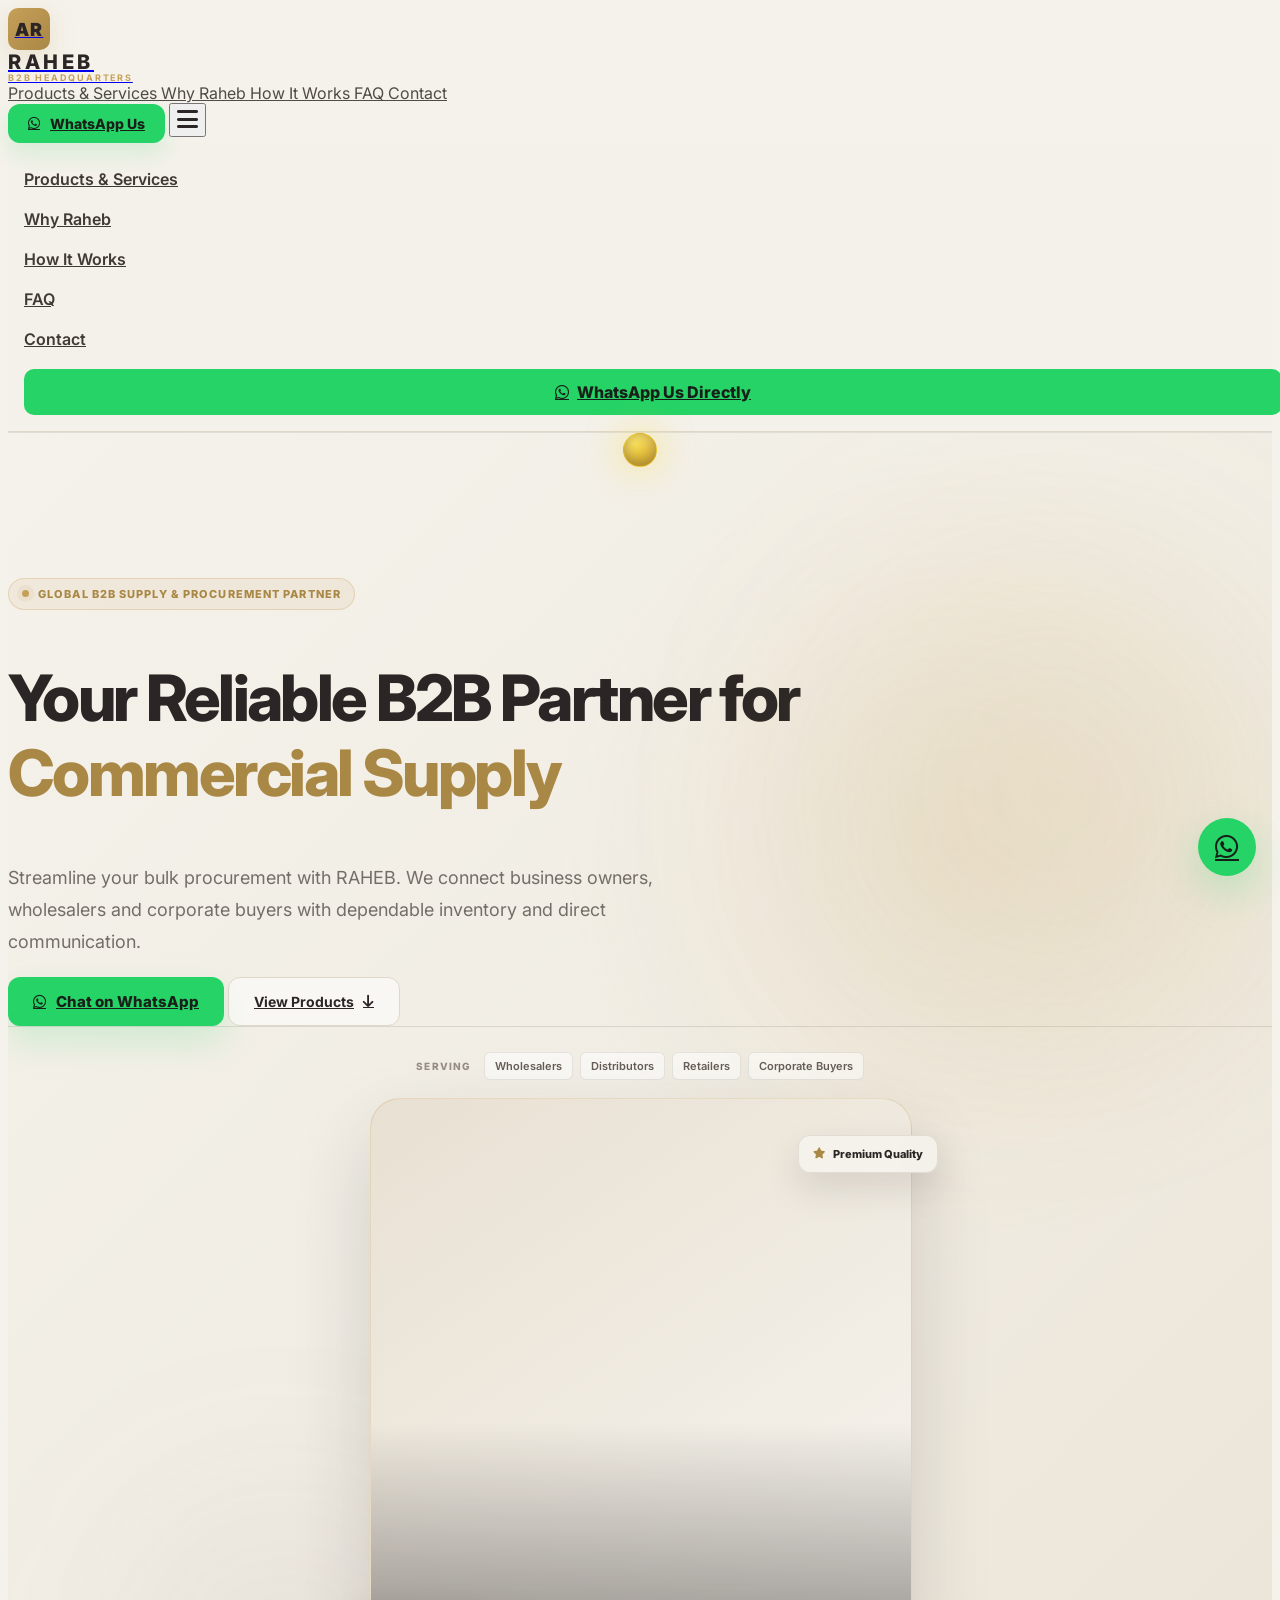
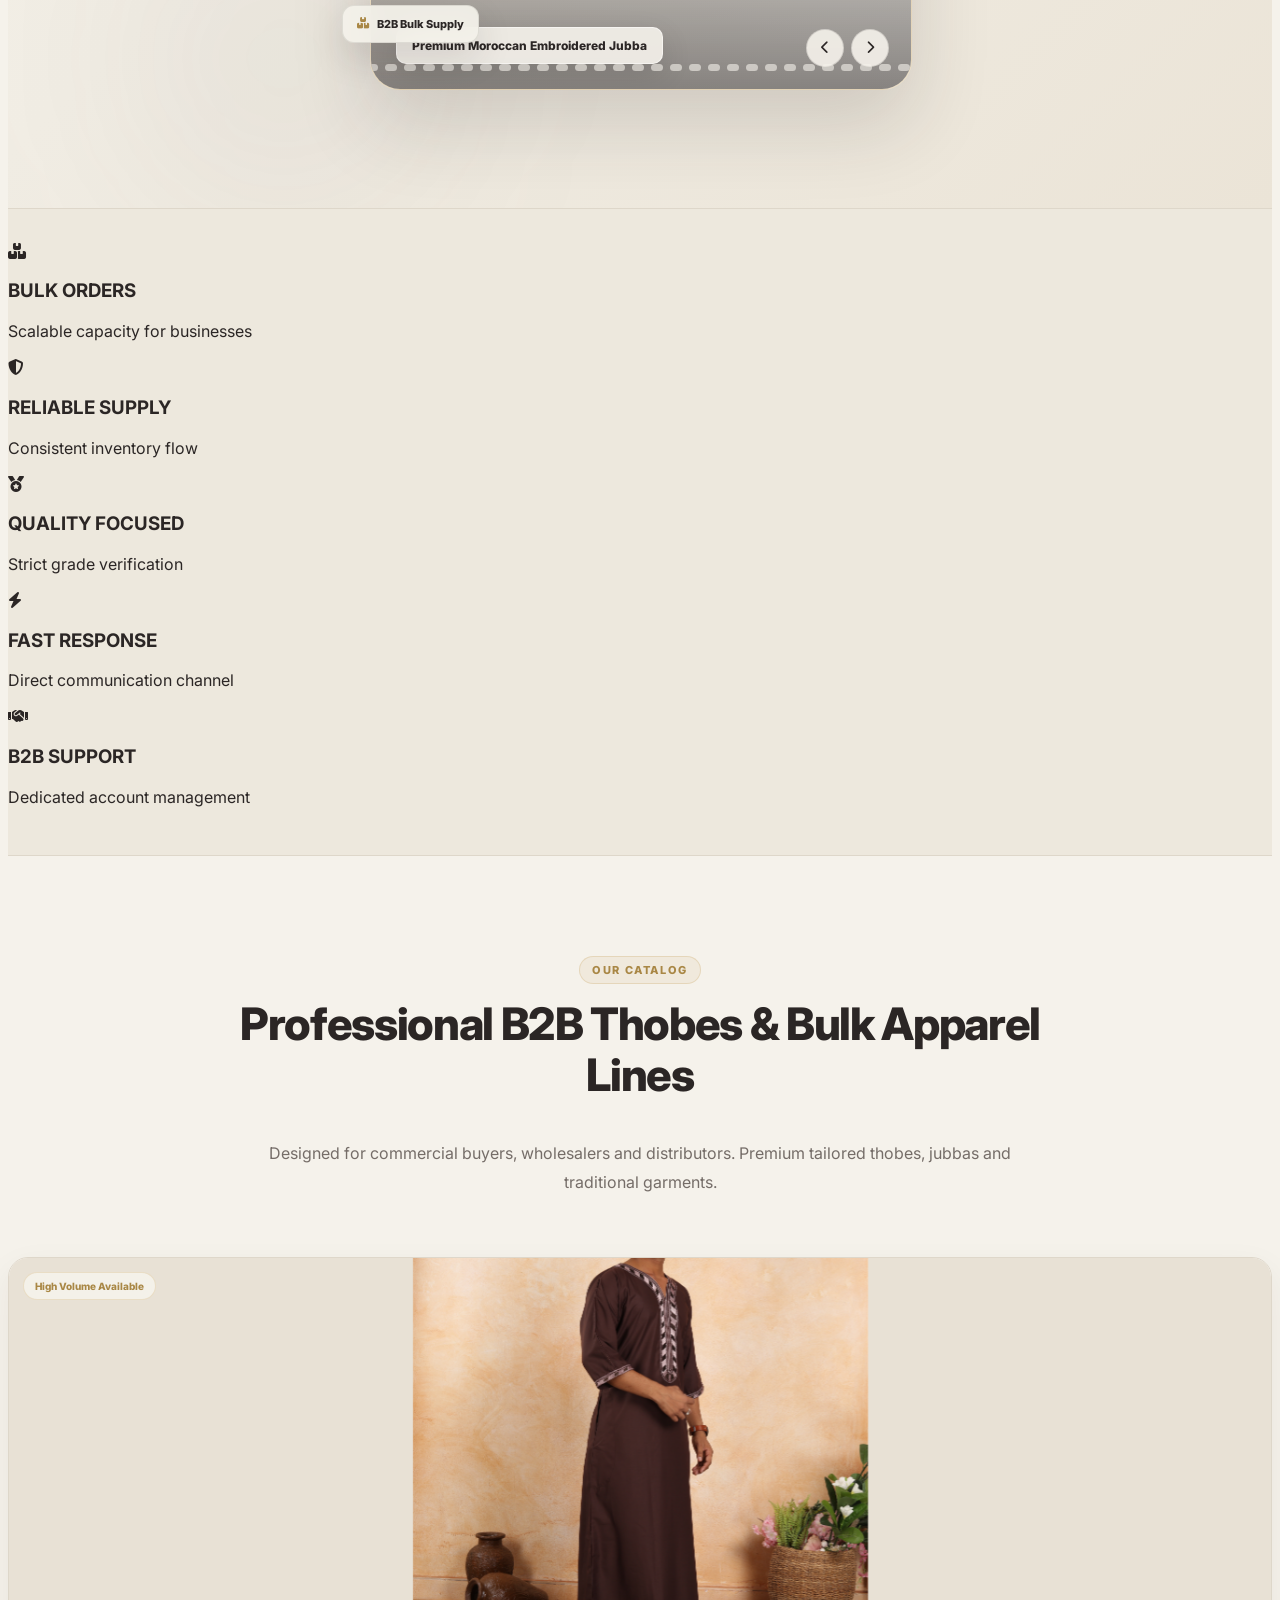
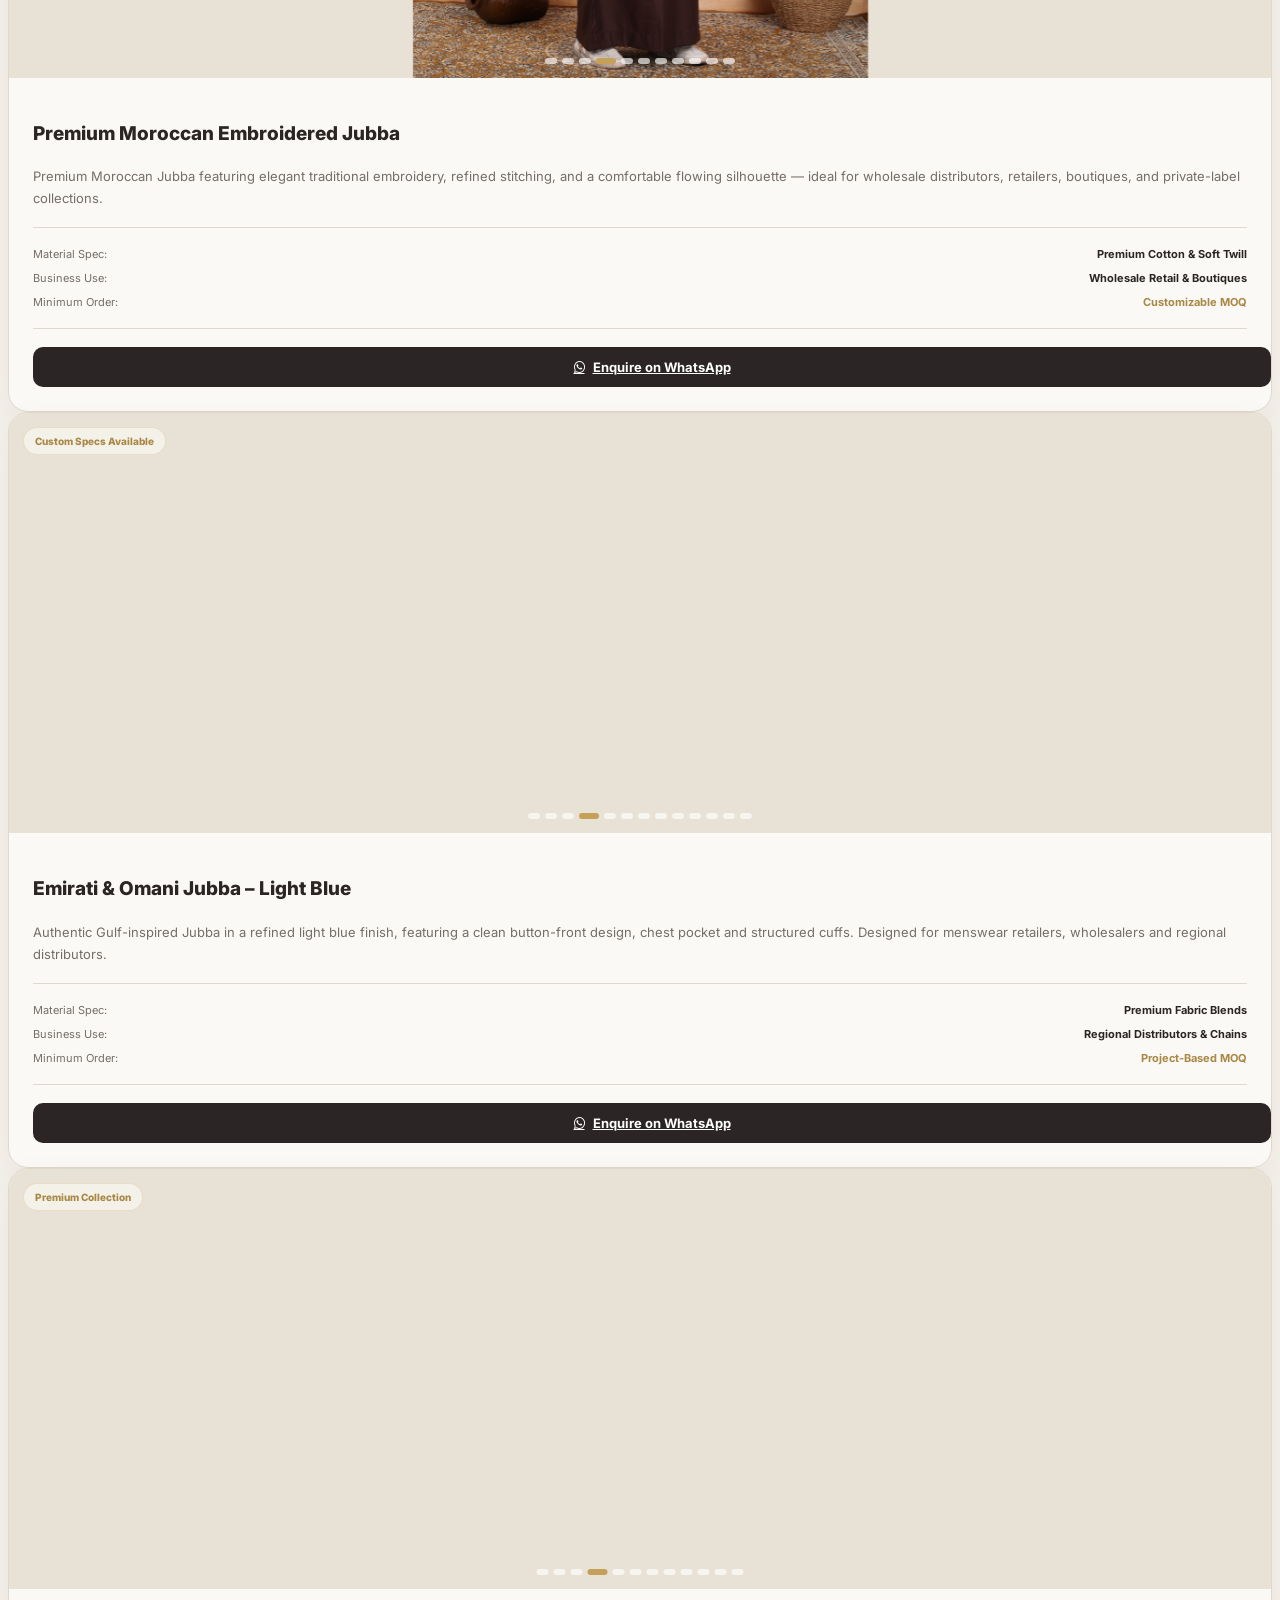
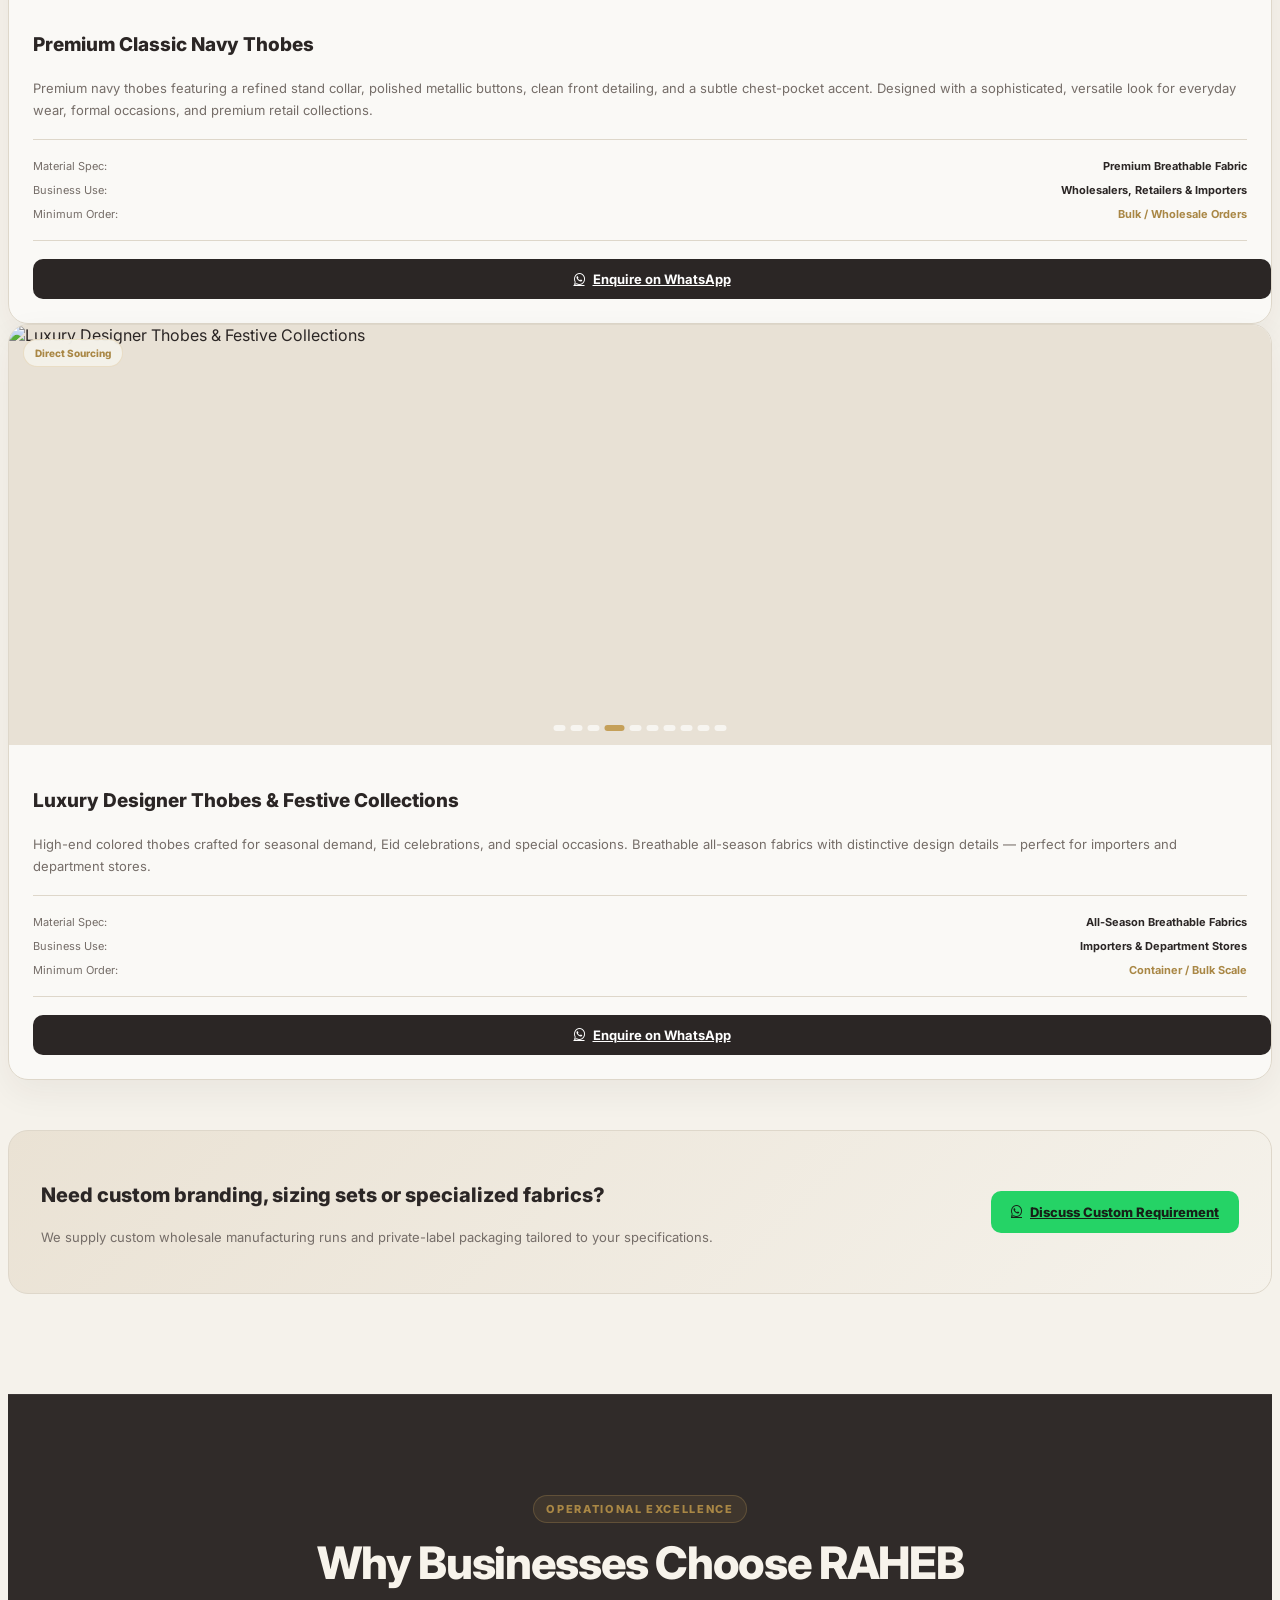
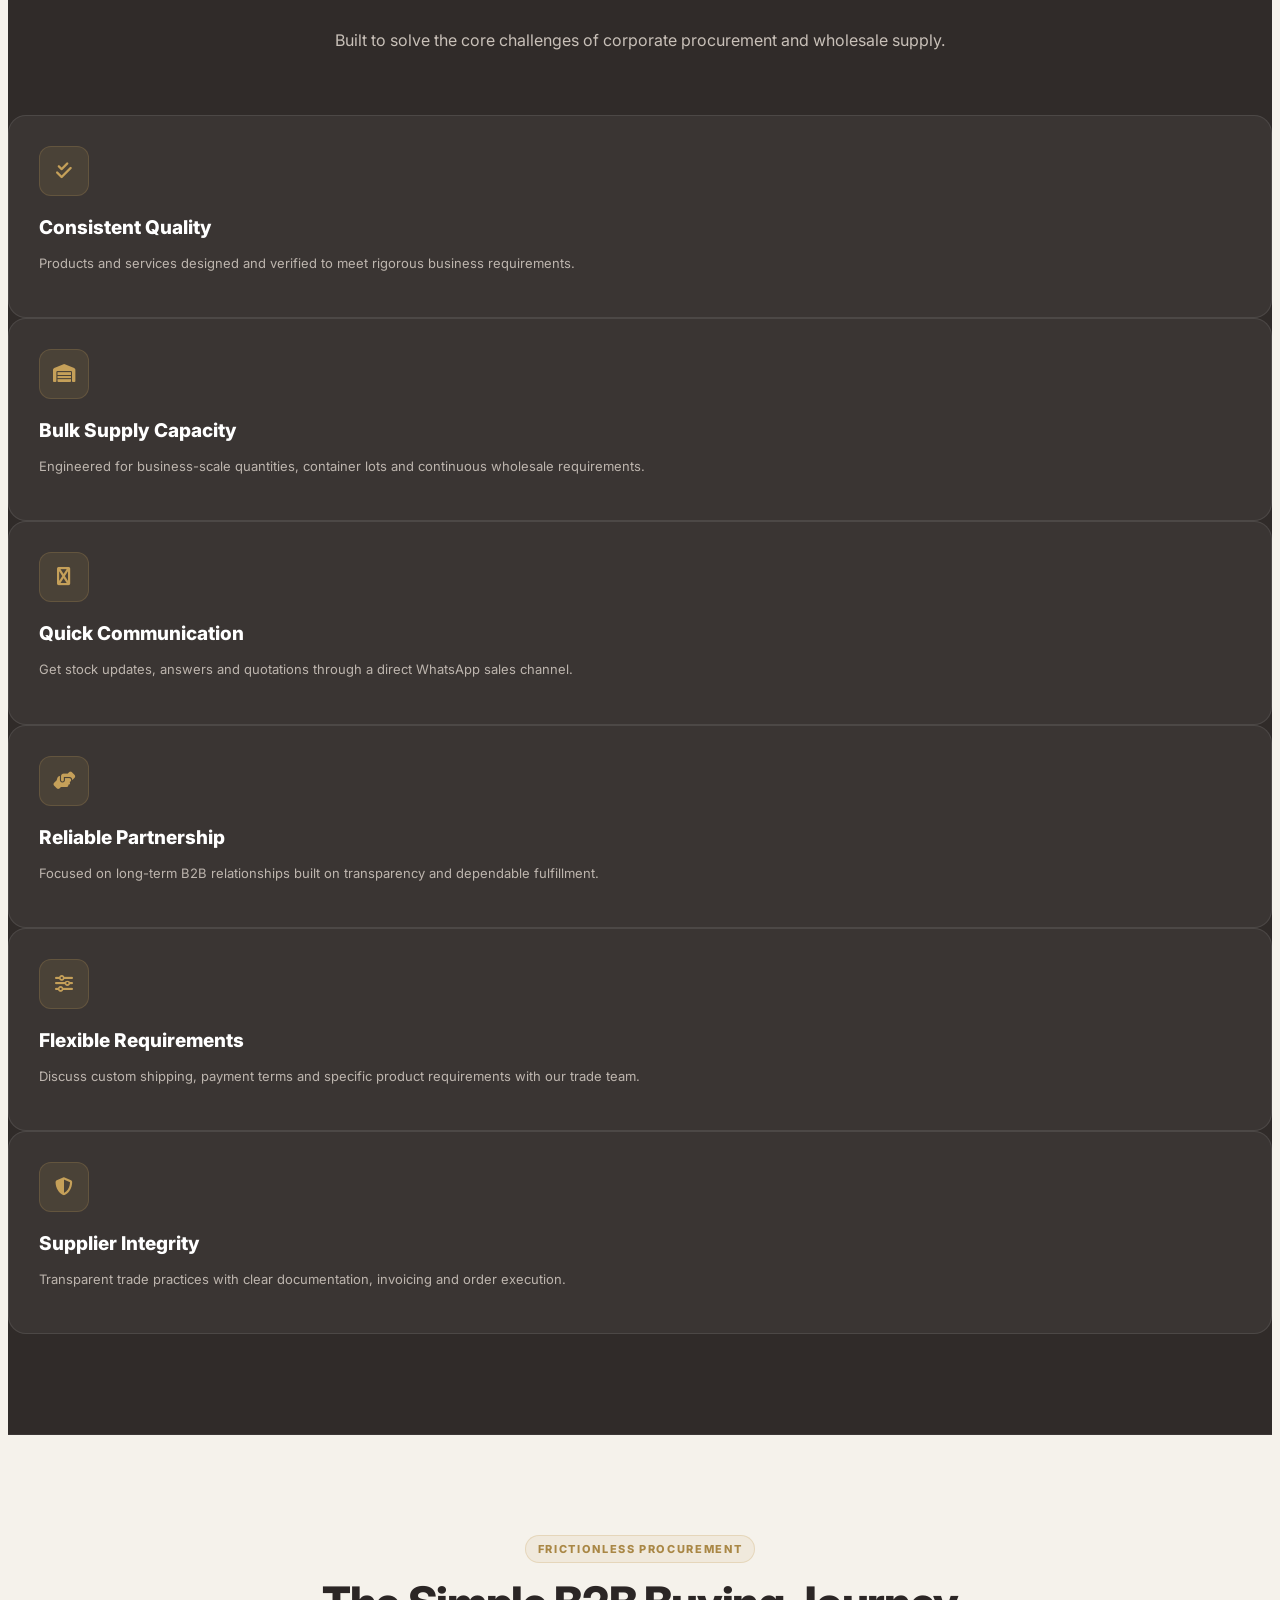
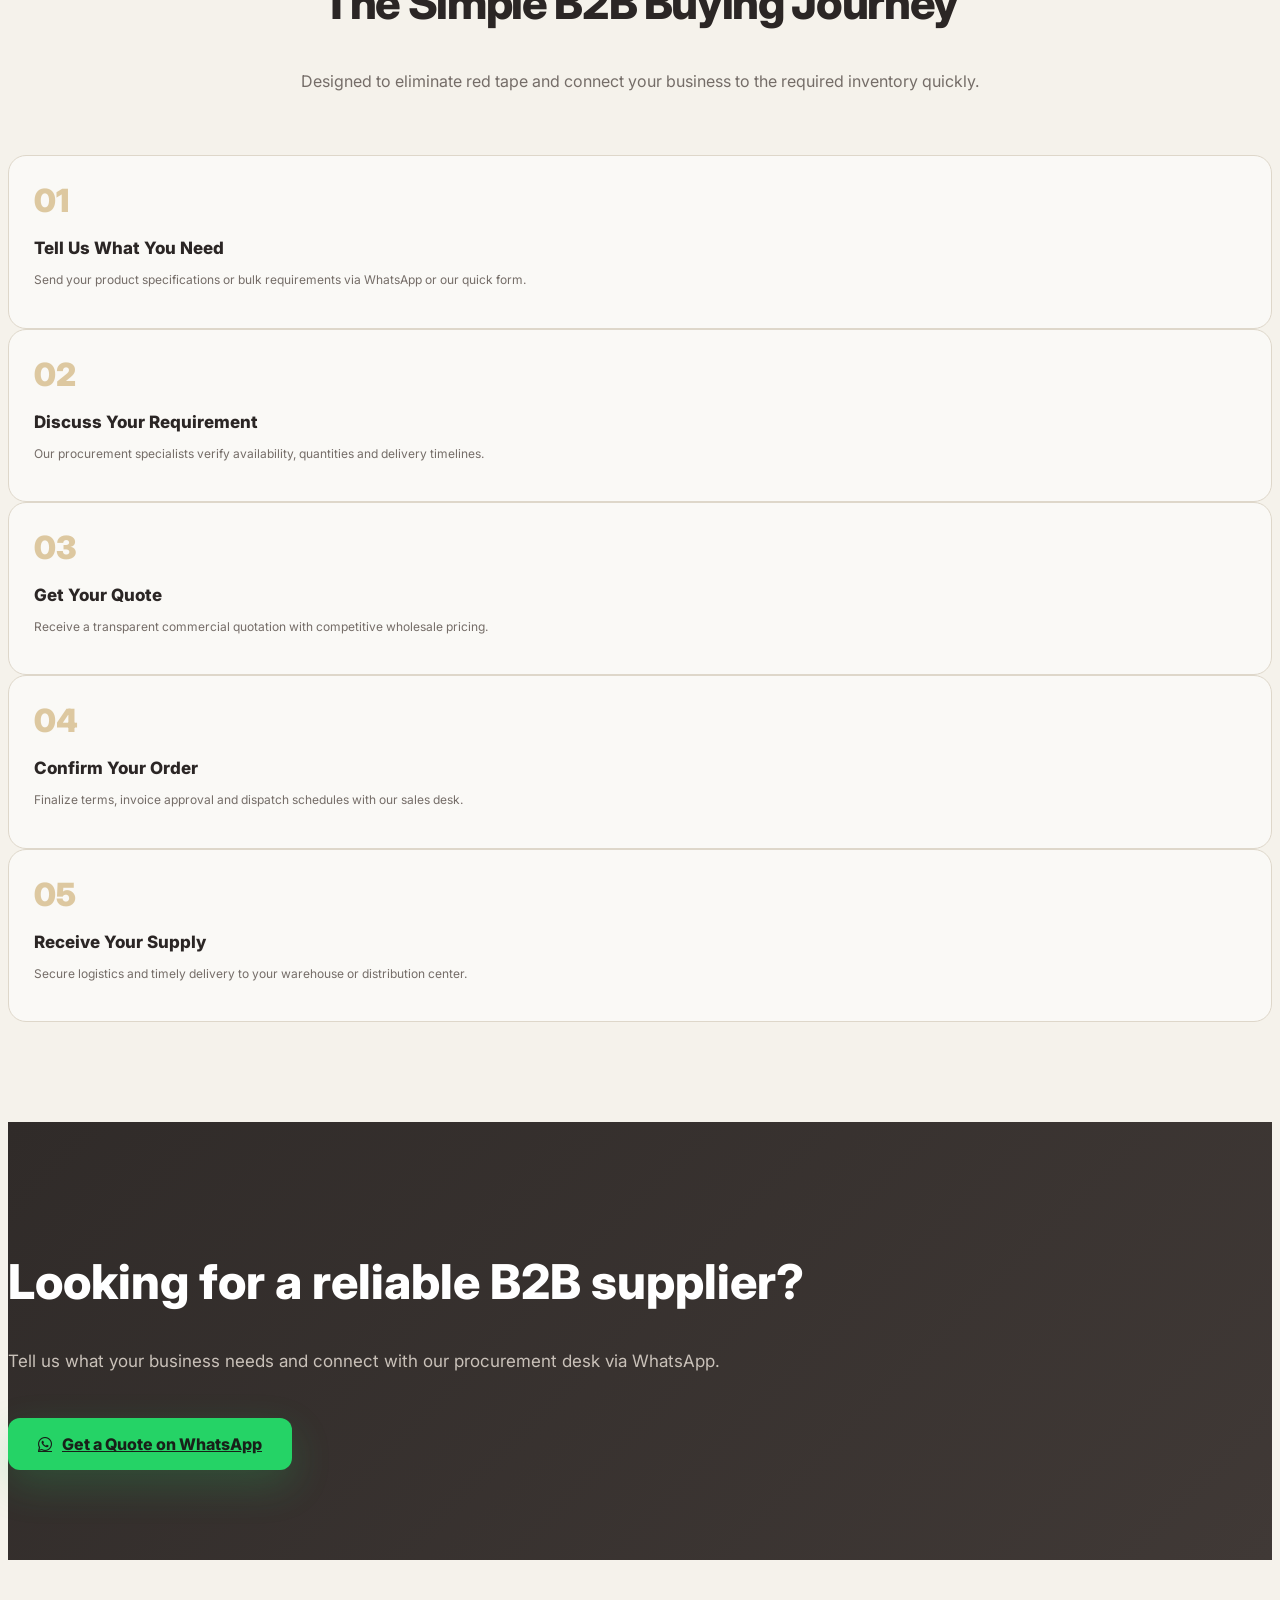
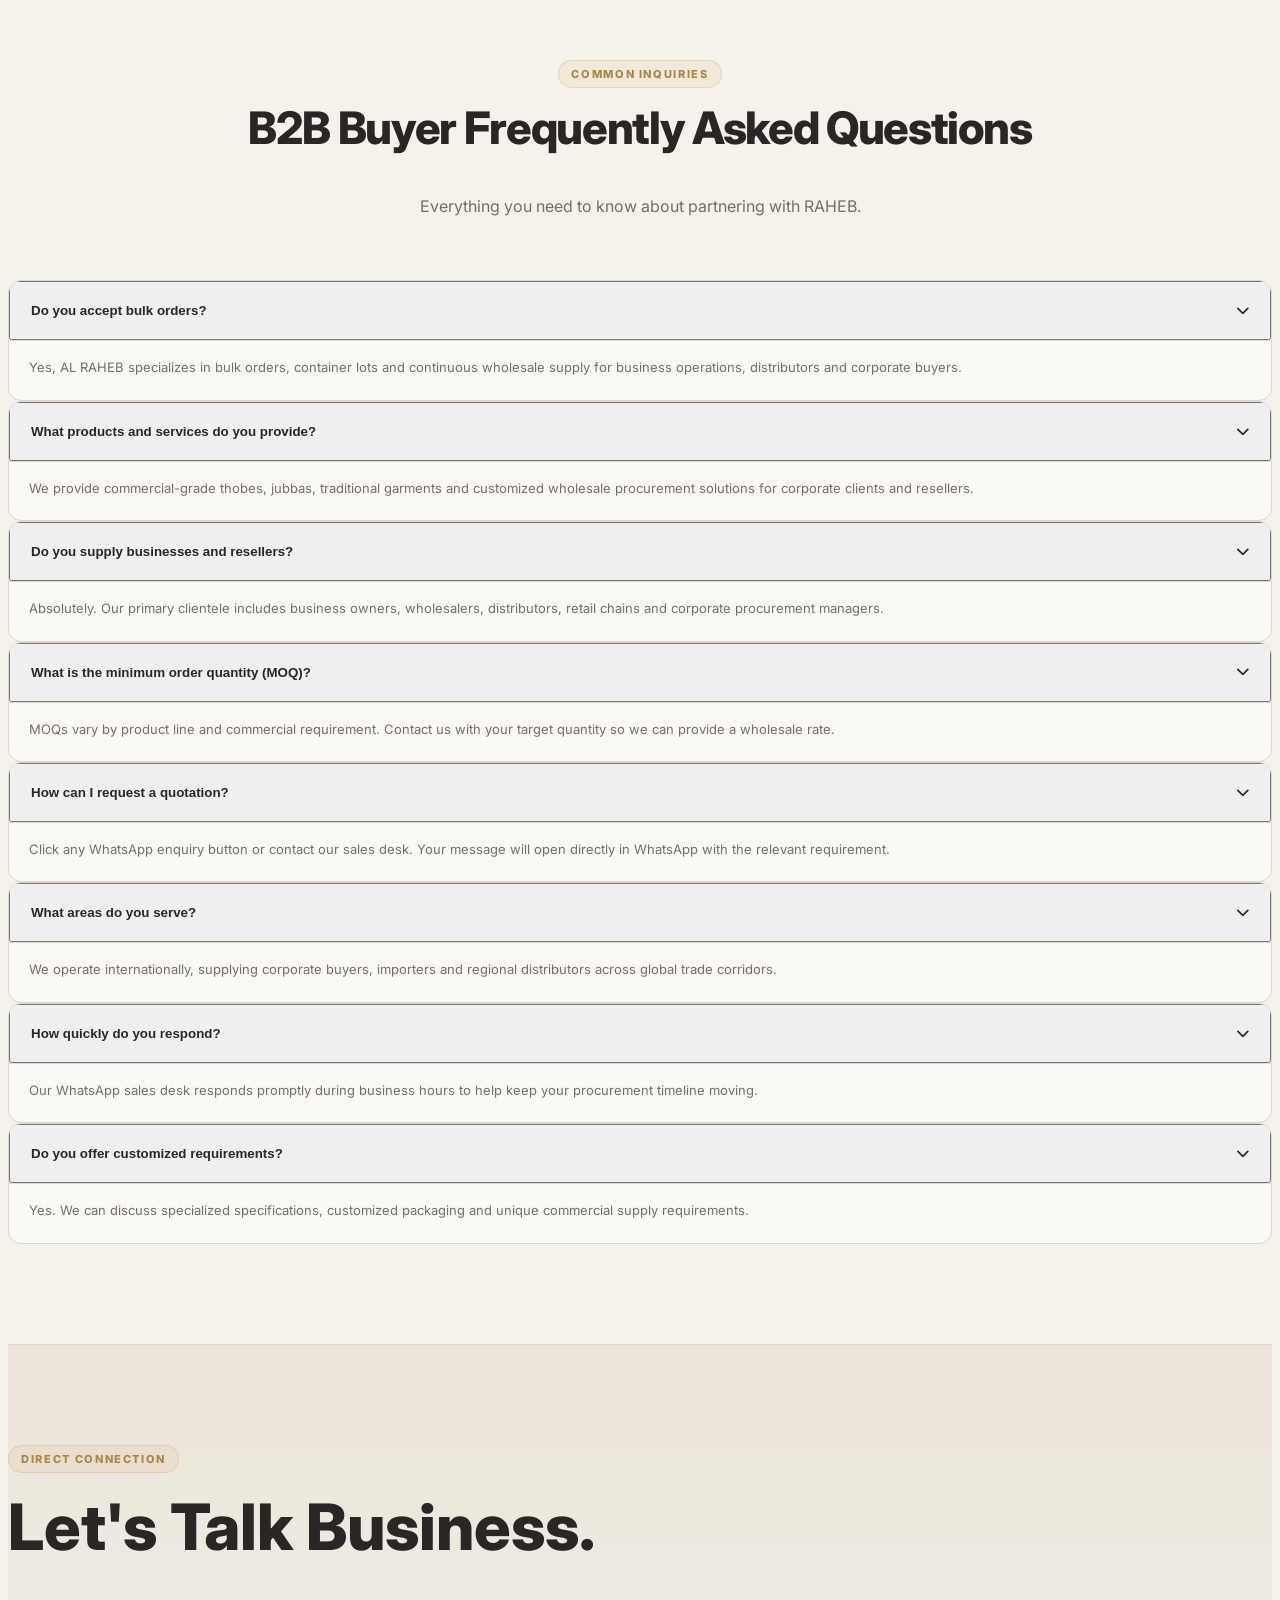
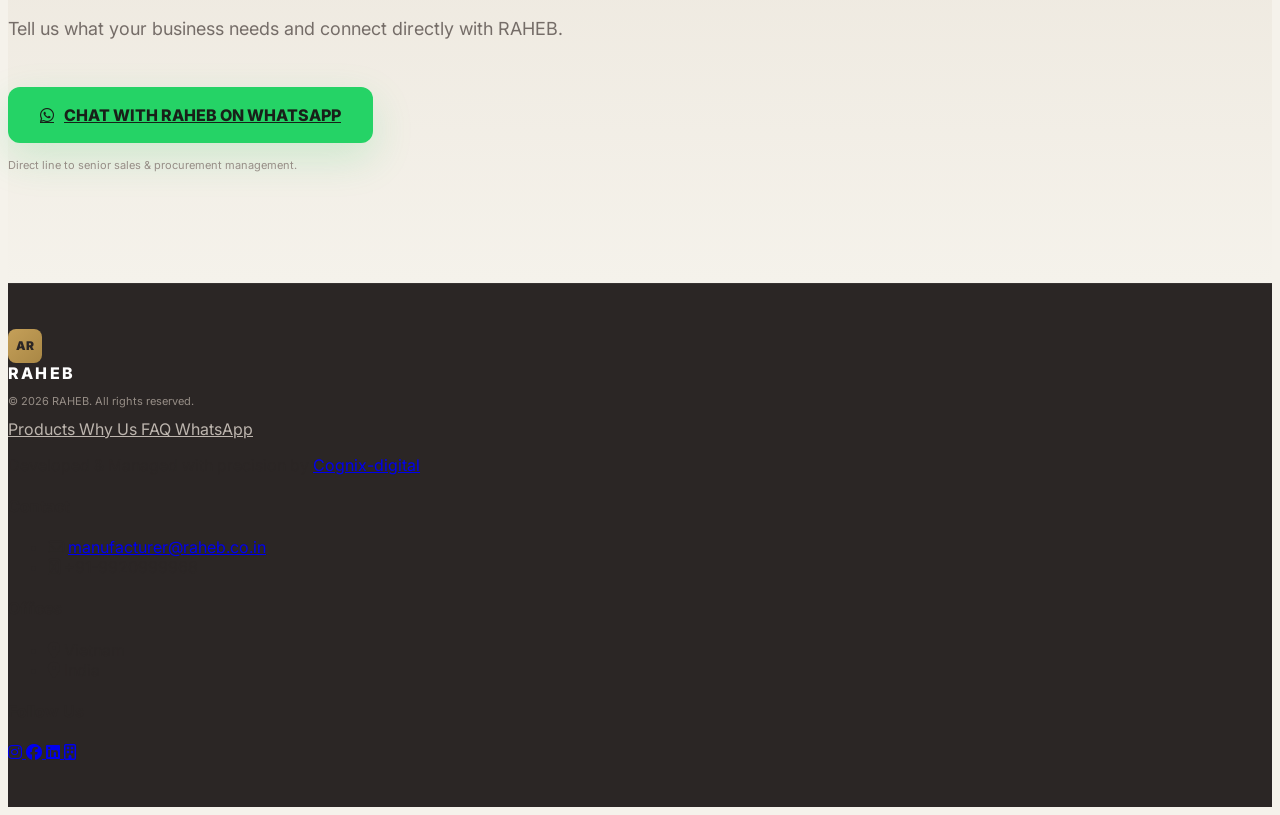
==== index.html @ 230a7fbc "googel Tag verifation" ====
<!DOCTYPE html>
<html lang="en" class="scroll-smooth">

<head>
    <!-- Google verification code -->
    <meta name="google-site-verification" content="2u7ZqL2-iH6yfy6vbw6X6lso1X1dC1IG1R10P7hEBSk" />
    <!-- Google analytics code -->
     <!-- Google tag (gtag.js) -->
    <script async src="https://www.googletagmanager.com/gtag/js?id=G-8T73557J3F"></script>
    <script>
         window.dataLayer = window.dataLayer || [];
        function gtag(){dataLayer.push(arguments);}
        gtag('js', new Date());

  gtag('config', 'G-8T73557J3F');
   </script>
    
    <meta charset="UTF-8">
    <meta name="viewport" content="width=device-width, initial-scale=1.0">

    <title>RAHEB | Premium International B2B Supplier & Procurement Partner</title>

    <meta name="description" content="RAHEB is a reliable international B2B supplier for premium thobes, bulk apparel and customized trade solutions.">

    <meta name="theme-color" content="#F5F2EB">

    <meta property="og:title" content="RAHEB | Premium International B2B Supplier">
    <meta property="og:description" content="Source quality products with confidence. Direct B2B procurement and wholesale supply partner.">
    <meta property="og:type" content="website">

    <!-- Fonts -->
    <link rel="preconnect" href="https://fonts.googleapis.com">
    <link rel="preconnect" href="https://cdnjs.cloudflare.com">

    <link href="https://fonts.googleapis.com/css2?family=Inter:wght@300;400;500;600;700;800&display=swap" rel="stylesheet">

    <!-- Font Awesome -->
    <link rel="stylesheet" href="https://cdnjs.cloudflare.com/ajax/libs/font-awesome/6.4.0/css/all.min.css">
    <!-- Tailwind CDN -->
    <script src="https://cdn.tailwindcss.com">
    </script>

    <script>
        tailwind.config = {
            theme: {
                extend: {
                    colors: {
                        brand: {
                            cream: '#F5F2EB',
                            charcoal: '#2B2625',
                            brown: '#403936',
                            muted: '#756D68'
                        },

                        accent: {
                            gold: '#C5A059',
                            darkGold: '#A98745',
                            lightGold: '#E9D9B5'
                        },

                        whatsapp: {
                            500: '#25D366',
                            600: '#20BA5A'
                        }
                    },

                    fontFamily: {
                        sans: ['Inter', 'sans-serif']
                    }
                }
            }
        }
    </script>

    <link rel="stylesheet" href="css/style.css">
    <!-- Cursor CSS link -->
    <link rel="stylesheet" href="cursor.css" />

</head>


<body class="bg-brand-cream text-brand-charcoal antialiased">

    <!-- =====================================================
         NAVIGATION
    ====================================================== -->

    <header class="site-header fixed top-0 left-0 right-0 z-50" id="main-header">

        <div class="max-w-7xl mx-auto px-4 sm:px-6 lg:px-8 h-20 flex items-center justify-between">

            <!-- LOGO -->

            <a href="#" class="flex items-center space-x-3 group" aria-label="RAHEB home">

                <div class="logo-box">
                    <span>AR</span>
                </div>

                <div>
                    <span class="logo-title">
                        RAHEB
                    </span>

                    <span class="logo-subtitle">
                        B2B HEADQUARTERS
                    </span>
                </div>

            </a>


            <!-- DESKTOP NAV -->

            <nav class="hidden md:flex items-center space-x-8 text-sm font-medium" aria-label="Main navigation">

                <a href="#products" class="nav-link">
                    Products & Services
                </a>

                <a href="#why-us" class="nav-link">
                    Why Raheb
                </a>

                <a href="#how-it-works" class="nav-link">
                    How It Works
                </a>

                <a href="#faq" class="nav-link">
                    FAQ
                </a>

                <a href="#contact" class="nav-link">
                    Contact
                </a>

            </nav>


            <!-- DESKTOP WHATSAPP -->

            <a data-wa-link data-message="Hi RAHEB, I'm interested in your B2B products/services. I'd like to discuss a business requirement." target="_blank" rel="noopener" class="hidden sm:inline-flex whatsapp-button">

                <i class="fa-brands fa-whatsapp"></i>

                <span>WhatsApp Us</span>

            </a>


            <!-- MOBILE BUTTON -->

            <button id="mobile-menu-btn" class="md:hidden mobile-menu-button" aria-label="Open navigation" aria-expanded="false" aria-controls="mobile-menu">

                <i class="fa-solid fa-bars"></i>

            </button>

        </div>


        <!-- MOBILE MENU -->

        <div id="mobile-menu" class="hidden md:hidden mobile-menu">

            <a href="#products" class="mobile-link">
                Products & Services
            </a>

            <a href="#why-us" class="mobile-link">
                Why Raheb
            </a>

            <a href="#how-it-works" class="mobile-link">
                How It Works
            </a>

            <a href="#faq" class="mobile-link">
                FAQ
            </a>

            <a href="#contact" class="mobile-link">
                Contact
            </a>


            <a data-wa-link data-message="Hi RAHEB, I'm interested in your B2B products/services. I'd like to discuss a business requirement." target="_blank" rel="noopener" class="mobile-whatsapp">

                <i class="fa-brands fa-whatsapp"></i>

                WhatsApp Us Directly

            </a>

        </div>

    </header>


    <main>

        <!-- =====================================================
             HERO
        ====================================================== -->

        <section class="hero-section">

            <div class="hero-glow hero-glow-one"></div>
            <div class="hero-glow hero-glow-two"></div>


            <div class="max-w-7xl mx-auto px-4 sm:px-6 lg:px-8 relative z-10">

                <div class="grid grid-cols-1 lg:grid-cols-12 gap-14 items-center">


                    <!-- HERO CONTENT -->

                    <div class="lg:col-span-6 space-y-6 text-center lg:text-left">

                        <div class="hero-badge">

                            <span class="pulse-dot"></span>

                            <span>
                                GLOBAL B2B SUPPLY & PROCUREMENT PARTNER
                            </span>

                        </div>


                        <h1 class="hero-title">

                            Your Reliable B2B Partner for

                            <span class="hero-title-accent">
                                Commercial Supply
                            </span>

                        </h1>


                        <p class="hero-description">

                            Streamline your bulk procurement with RAHEB.
                            We connect business owners, wholesalers and
                            corporate buyers with dependable inventory and
                            direct communication.

                        </p>


                        <div class="flex flex-col sm:flex-row items-center justify-center lg:justify-start gap-4 pt-4">

                            <a data-wa-link data-message="Hi RAHEB, I would like to discuss a business requirement and request a quote." target="_blank" rel="noopener" class="hero-whatsapp">

                                <i class="fa-brands fa-whatsapp"></i>

                                <span>
                                    Chat on WhatsApp
                                </span>

                            </a>


                            <a href="#products" class="hero-products-button">

                                <span>
                                    View Products
                                </span>

                                <i class="fa-solid fa-arrow-down"></i>

                            </a>

                        </div>


                        <!-- TRUST -->

                        <div class="hero-trust">

                            <span class="trust-label">
                                SERVING
                            </span>

                            <span class="trust-pill">
                                Wholesalers
                            </span>

                            <span class="trust-pill">
                                Distributors
                            </span>

                            <span class="trust-pill">
                                Retailers
                            </span>

                            <span class="trust-pill">
                                Corporate Buyers
                            </span>

                        </div>

                    </div>


                    <!-- =================================================
                         HERO PRODUCT SLIDER
                    ================================================== -->

                    <div class="lg:col-span-6">

                        <div class="hero-product-wrapper">

                            <div id="hero-product-slider" class="hero-product-slider">

                                <!-- JavaScript automatically inserts images -->

                            </div>


                            <!-- FLOATING DECORATION -->

                            <div class="floating-card floating-card-one">

                                <i class="fa-solid fa-star"></i>

                                <span>
                                    Premium Quality
                                </span>

                            </div>


                            <div class="floating-card floating-card-two">

                                <i class="fa-solid fa-boxes-stacked"></i>

                                <span>
                                    B2B Bulk Supply
                                </span>

                            </div>

                        </div>

                    </div>

                </div>

            </div>

        </section>


        <!-- =====================================================
             TRUST BAR
        ====================================================== -->

        <section class="trust-section" aria-label="B2B benefits">

            <div id="trust-grid" class="max-w-7xl mx-auto px-4 sm:px-6 lg:px-8 grid grid-cols-2 md:grid-cols-5 gap-6"></div>

        </section>


        <!-- =====================================================
             PRODUCTS
        ====================================================== -->

        <section id="products" class="section-light">

            <div class="max-w-7xl mx-auto px-4 sm:px-6 lg:px-8">

                <div class="section-heading">

                    <span class="section-badge">
                        OUR CATALOG
                    </span>

                    <h2 class="section-title">
                        Professional B2B Thobes & Bulk Apparel Lines
                    </h2>

                    <p class="section-subtitle">

                        Designed for commercial buyers, wholesalers
                        and distributors. Premium tailored thobes,
                        jubbas and traditional garments.

                    </p>

                </div>


                <div id="products-grid" class="grid grid-cols-1 md:grid-cols-2 lg:grid-cols-3 gap-8"></div>


                <!-- CUSTOM REQUIREMENT -->

                <div class="custom-cta">

                    <div>

                        <h3>
                            Need custom branding, sizing sets or specialized fabrics?
                        </h3>

                        <p>
                            We supply custom wholesale manufacturing runs
                            and private-label packaging tailored to your specifications.
                        </p>

                    </div>


                    <a data-wa-link data-message="Hi RAHEB, I have a custom thobe wholesale requirement. Let us discuss." target="_blank" rel="noopener" class="custom-cta-button">

                        <i class="fa-brands fa-whatsapp"></i>

                        Discuss Custom Requirement

                    </a>

                </div>

            </div>

        </section>


        <!-- =====================================================
             WHY US
        ====================================================== -->

        <section id="why-us" class="section-dark">

            <div class="max-w-7xl mx-auto px-4 sm:px-6 lg:px-8">

                <div class="section-heading">

                    <span class="section-badge">
                        OPERATIONAL EXCELLENCE
                    </span>

                    <h2 class="section-title">
                        Why Businesses Choose RAHEB
                    </h2>

                    <p class="section-subtitle">

                        Built to solve the core challenges of corporate
                        procurement and wholesale supply.

                    </p>

                </div>


                <div id="benefits-grid" class="grid grid-cols-1 md:grid-cols-2 lg:grid-cols-3 gap-8"></div>

            </div>

        </section>


        <!-- =====================================================
             BUYING JOURNEY
        ====================================================== -->

        <section id="how-it-works" class="section-light">

            <div class="max-w-7xl mx-auto px-4 sm:px-6 lg:px-8">

                <div class="section-heading">

                    <span class="section-badge">
                        FRICTIONLESS PROCUREMENT
                    </span>

                    <h2 class="section-title">
                        The Simple B2B Buying Journey
                    </h2>

                    <p class="section-subtitle">

                        Designed to eliminate red tape and connect
                        your business to the required inventory quickly.

                    </p>

                </div>


                <div id="steps-grid" class="grid grid-cols-1 md:grid-cols-5 gap-6"></div>

            </div>

        </section>


        <!-- =====================================================
             CTA
        ====================================================== -->

        <section class="cta-section">

            <div class="max-w-5xl mx-auto px-4 sm:px-6 lg:px-8 text-center">

                <h2>
                    Looking for a reliable B2B supplier?
                </h2>

                <p>
                    Tell us what your business needs and connect
                    with our procurement desk via WhatsApp.
                </p>


                <a data-wa-link data-message="Hi RAHEB, I would like to request a commercial quotation for my business." target="_blank" rel="noopener" class="cta-whatsapp">

                    <i class="fa-brands fa-whatsapp"></i>

                    Get a Quote on WhatsApp

                </a>

            </div>

        </section>


        <!-- =====================================================
             FAQ
        ====================================================== -->

        <section id="faq" class="section-light">

            <div class="max-w-4xl mx-auto px-4 sm:px-6 lg:px-8">

                <div class="section-heading">

                    <span class="section-badge">
                        COMMON INQUIRIES
                    </span>

                    <h2 class="section-title">
                        B2B Buyer Frequently Asked Questions
                    </h2>

                    <p class="section-subtitle">
                        Everything you need to know about partnering with RAHEB.
                    </p>

                </div>


                <div id="faq-list" class="space-y-4"></div>

            </div>

        </section>


        <!-- =====================================================
             CONTACT
        ====================================================== -->

        <section id="contact" class="contact-section">

            <div class="max-w-4xl mx-auto px-4 sm:px-6 lg:px-8 text-center">

                <span class="section-badge">
                    DIRECT CONNECTION
                </span>


                <h2>
                    Let's Talk Business.
                </h2>


                <p>
                    Tell us what your business needs and connect
                    directly with RAHEB.
                </p>


                <a data-wa-link data-message="Hi RAHEB, I'm ready to discuss my business requirements with your team." target="_blank" rel="noopener" class="contact-whatsapp">

                    <i class="fa-brands fa-whatsapp"></i>

                    CHAT WITH RAHEB ON WHATSAPP

                </a>


                <p class="contact-small">
                    Direct line to senior sales & procurement management.
                </p>

            </div>

        </section>

    </main>

<footer class="footer">

    <div class="max-w-7xl mx-auto px-4 sm:px-6 lg:px-8">

        <!-- Main footer row -->
        <div class="flex flex-col md:flex-row items-center justify-between gap-6">

            <div class="flex items-center space-x-3">

                <div class="footer-logo">
                    AR
                </div>

                <span class="footer-name">
                    RAHEB
                </span>

            </div>


            <p class="footer-copy">

                &copy;
                <span id="current-year"></span>
                RAHEB. All rights reserved.

            </p>


            <div class="flex space-x-6 text-sm">

                <a href="#products" class="footer-link">
                    Products
                </a>

                <a href="#why-us" class="footer-link">
                    Why Us
                </a>

                <a href="#faq" class="footer-link">
                    FAQ
                </a>

                <a data-wa-link data-message="Hi RAHEB, I would like to connect." target="_blank" rel="noopener" class="footer-link">
                    WhatsApp
                </a>

            </div>

        </div>

        <!-- =========================================================
             CREDIT LINE
        ========================================================== -->

        <div class="mt-6 pt-4 border-t border-[rgba(255,255,255,0.06)] text-center">

            <p class="text-[#6B6460] text-[11px] font-medium tracking-wide">

                Developed &amp; Managed with precision by

                <a
                    href="https://aifortechies.github.io/Cognix-Digital/"
                    target="_blank"
                    rel="noopener"
                    class="text-[#C5A059] hover:text-[#E9D9B5] transition-colors duration-300 font-semibold"
                >
                    Cognix-digital
                </a>

            </p>

        </div>

        <!-- =========================================================
             FUTURE CONTACT / SOCIAL / BRANCHES (COMMENTED OUT)
             Uncomment when ready to add email, social links, and offices.
        ========================================================== -->

        
        <div class="mt-8 pt-6 border-t border-[rgba(255,255,255,0.06)] grid grid-cols-1 md:grid-cols-3 gap-8">

            <div>
                <h4 class="text-white text-sm font-bold tracking-wider mb-3">Contact</h4>
                <ul class="space-y-2 text-[#BDB5AE] text-xs">
                    <li>
                        <i class="fa-regular fa-envelope w-5 text-[#C5A059]"></i>
                        <a href="mailto:manufacturer@raheb.co.in" class="hover:text-white transition">manufacturer@raheb.co.in</a>
                    </li>
                    <li>
                        <i class="fa-regular fa-phone w-5 text-[#C5A059]"></i>
                        <span>+91-9920999968</span>
                    </li>
                </ul>
            </div>

            <div>
                <h4 class="text-white text-sm font-bold tracking-wider mb-3">Offices</h4>
                <ul class="space-y-2 text-[#BDB5AE] text-xs">
                    <li>
                        <i class="fa-solid fa-location-dot w-5 text-[#C5A059]"></i>
                        <span>Vietnam</span>
                    </li>
                    <li>
                        <i class="fa-solid fa-location-dot w-5 text-[#C5A059]"></i>
                        <span>India</span>
                    </li>
                </ul>
            </div>

            <div>
                <h4 class="text-white text-sm font-bold tracking-wider mb-3">Follow Us</h4>
                <div class="flex space-x-4 text-[#BDB5AE]">
                    <a href="https://www.instagram.com/raheb452/" target="_blank" rel="noopener" class="hover:text-[#C5A059] transition">
                        <i class="fa-brands fa-instagram text-lg"></i>
                    </a>
                    <a href="https://www.facebook.com/raheb452/" target="_blank" rel="noopener" class="hover:text-[#C5A059] transition">
                        <i class="fa-brands fa-facebook text-lg"></i>
                    </a>
                    <a href="https://www.linkedin.com/company/raheb452/" target="_blank" rel="noopener" class="hover:text-[#C5A059] transition">
                        <i class="fa-brands fa-linkedin text-lg"></i>
                    </a>
                    <a href="https://www.go4business.com/raheb452/" target="_blank" rel="noopener" class="hover:text-[#C5A059] transition">
                        <i class="fa-regular fa-building text-lg"></i>
                        <span class="sr-only">Go4Business</span>
                    </a>
                </div>
            </div>

        </div>
        
 
    </div>

</footer>


    <!-- FLOATING WHATSAPP -->

    <a data-wa-link data-message="Hi RAHEB, I'm visiting your B2B website and would like to enquire about supply." target="_blank" rel="noopener" class="floating-whatsapp" aria-label="Chat on WhatsApp">

        <i class="fa-brands fa-whatsapp"></i>

    </a>


    <!-- =====================================================
         JAVASCRIPT
    ====================================================== -->

    <script src="js/data.js">
    </script>
    <script src="js/main.js">
    </script>
    <!-- Golden Cursor Script -->
     <div id="golden-cursor-container"></div>
    <script src="js/curser.js"></script>
</body>

</html>
---- css/style.css ----
/* =========================================================
   RAHEB
   PREMIUM NEUTRAL & EARTHY DESIGN SYSTEM
   ========================================================= */

:root {

    --cream: #F5F2EB;
    --cream-dark: #EDE8DD;

    --charcoal: #2B2625;
    --charcoal-light: #403936;

    --muted: #756D68;
    --muted-light: #968D86;

    --gold: #C5A059;
    --gold-dark: #A98745;
    --gold-light: #E9D9B5;

    --white: #FFFFFF;

    --border: #DED7CA;

    --shadow:
        0 20px 60px rgba(43, 38, 37, 0.10);

}


/* =========================================================
   GLOBAL
   ========================================================= */

html {
    scroll-behavior: smooth;
}

body {
    font-family: 'Inter', sans-serif;
    background: var(--cream);
    color: var(--charcoal);
}

::selection {
    background: var(--gold);
    color: var(--charcoal);
}


/* =========================================================
   SCROLLBAR
   ========================================================= */

::-webkit-scrollbar {
    width: 8px;
}

::-webkit-scrollbar-track {
    background: var(--cream);
}

::-webkit-scrollbar-thumb {
    background: #B9AEA0;
    border-radius: 999px;
}

::-webkit-scrollbar-thumb:hover {
    background: var(--gold);
}


/* =========================================================
   HEADER
   ========================================================= */

.site-header {
    background: rgba(245, 242, 235, 0.92);
    backdrop-filter: blur(18px);
    -webkit-backdrop-filter: blur(18px);
    border-bottom: 1px solid rgba(43, 38, 37, 0.10);
}

.logo-box {
    width: 42px;
    height: 42px;
    border-radius: 10px;

    background:
        linear-gradient(
            135deg,
            var(--gold),
            var(--gold-dark)
        );

    display: flex;
    align-items: center;
    justify-content: center;

    box-shadow:
        0 8px 25px rgba(197, 160, 89, 0.22);

    transition: transform 0.3s ease;
}

.group:hover .logo-box {
    transform: scale(1.05);
}

.logo-box span {
    color: var(--charcoal);
    font-weight: 900;
    font-size: 18px;
    letter-spacing: 0.08em;
}

.logo-title {
    display: block;
    color: var(--charcoal);
    font-size: 20px;
    font-weight: 800;
    letter-spacing: 0.18em;
}

.logo-subtitle {
    display: block;
    margin-top: -2px;

    color: var(--gold);

    font-size: 9px;
    font-weight: 700;
    letter-spacing: 0.20em;
}


.nav-link {
    color: #514A46;
    transition:
        color 0.25s ease,
        transform 0.25s ease;
}

.nav-link:hover {
    color: var(--gold-dark);
    transform: translateY(-1px);
}


/* =========================================================
   BUTTONS
   ========================================================= */

.whatsapp-button,
.hero-whatsapp,
.cta-whatsapp,
.contact-whatsapp {

    display: inline-flex;
    align-items: center;
    justify-content: center;
    gap: 10px;

    background: #25D366;
    color: #182019;

    font-weight: 800;

    border-radius: 12px;

    transition:
        transform 0.3s ease,
        box-shadow 0.3s ease,
        background 0.3s ease;
}
.hero-product-video {
    width: 100%;
    height: 100%;
    object-fit: cover;
    display: block;
}
.whatsapp-button {
    padding: 11px 20px;
    font-size: 14px;

    box-shadow:
        0 10px 25px rgba(37, 211, 102, 0.15);
}

.hero-whatsapp {
    padding: 15px 25px;
    font-size: 15px;

    box-shadow:
        0 15px 35px rgba(37, 211, 102, 0.18);
}
.hero-product-video {
    width: 100%;
    height: 100%;
    display: block;
    object-fit: cover;
}

.cta-whatsapp {
    margin-top: 30px;
    padding: 16px 30px;
    font-size: 16px;

    box-shadow:
        0 15px 40px rgba(37, 211, 102, 0.20);
}

.contact-whatsapp {
    margin-top: 30px;
    padding: 18px 32px;
    font-size: 16px;

    box-shadow:
        0 15px 40px rgba(37, 211, 102, 0.18);
}

.whatsapp-button:hover,
.hero-whatsapp:hover,
.cta-whatsapp:hover,
.contact-whatsapp:hover {
    transform: translateY(-3px);
    background: #20BA5A;

    box-shadow:
        0 18px 45px rgba(37, 211, 102, 0.25);
}


/* =========================================================
   MOBILE NAV
   ========================================================= */

.mobile-menu-button {
    color: var(--charcoal);
    font-size: 24px;
}

.mobile-menu {
    background: rgba(245, 242, 235, 0.98);
    border-bottom: 1px solid var(--border);
    padding: 16px;
}

.mobile-link {
    display: block;
    padding: 10px 0;

    color: var(--charcoal-light);
    font-weight: 600;
}

.mobile-link:hover {
    color: var(--gold-dark);
}

.mobile-whatsapp {
    display: flex;
    align-items: center;
    justify-content: center;
    gap: 8px;

    width: 100%;

    padding: 13px;

    margin-top: 10px;

    background: #25D366;
    color: #172018;

    border-radius: 10px;

    font-weight: 800;
}


/* =========================================================
   HERO
   ========================================================= */

.hero-section {

    position: relative;

    padding-top: 145px;
    padding-bottom: 100px;

    overflow: hidden;

    background:
        radial-gradient(
            circle at 75% 30%,
            rgba(197, 160, 89, 0.12),
            transparent 30%
        ),

        linear-gradient(
            135deg,
            #F5F2EB 0%,
            #F1EDE4 50%,
            #EBE4D7 100%
        );
}

.hero-glow {
    position: absolute;
    border-radius: 999px;
    pointer-events: none;

    filter: blur(100px);
}

.hero-glow-one {

    width: 450px;
    height: 450px;

    top: 10%;
    right: 0;

    background:
        rgba(197, 160, 89, 0.12);
}

.hero-glow-two {

    width: 300px;
    height: 300px;

    bottom: 0;
    left: 10%;

    background:
        rgba(117, 109, 104, 0.08);
}


.hero-badge {

    display: inline-flex;
    align-items: center;
    gap: 9px;

    padding: 8px 13px;

    border-radius: 999px;

    background: rgba(197, 160, 89, 0.10);

    border: 1px solid rgba(197, 160, 89, 0.30);

    color: var(--gold-dark);

    font-size: 11px;
    font-weight: 800;

    letter-spacing: 0.10em;
}

.pulse-dot {

    width: 7px;
    height: 7px;

    border-radius: 50%;

    background: var(--gold);

    box-shadow:
        0 0 0 5px rgba(197, 160, 89, 0.10);

    animation:
        pulseGold 2s infinite;
}

@keyframes pulseGold {

    0%,
    100% {
        transform: scale(1);
        opacity: 1;
    }

    50% {
        transform: scale(1.25);
        opacity: 0.65;
    }
}


.hero-title {

    color: var(--charcoal);

    font-size: clamp(
        2.5rem,
        5vw,
        4.3rem
    );

    line-height: 1.10;

    font-weight: 800;

    letter-spacing: -0.04em;
}

.hero-title-accent {

    display: block;

    color: var(--gold-dark);

    margin-top: 5px;
}


.hero-description {

    max-width: 650px;

    color: var(--muted);

    font-size: 18px;

    line-height: 1.8;
}


.hero-products-button {

    display: inline-flex;
    align-items: center;
    justify-content: center;
    gap: 9px;

    padding: 15px 25px;

    border-radius: 12px;

    background: rgba(255, 255, 255, 0.55);

    border: 1px solid var(--border);

    color: var(--charcoal);

    font-size: 14px;
    font-weight: 700;

    transition:
        transform 0.3s ease,
        border-color 0.3s ease,
        background 0.3s ease;
}

.hero-products-button:hover {

    transform: translateY(-3px);

    border-color: var(--gold);

    background: white;
}


.hero-trust {

    padding-top: 25px;

    border-top:
        1px solid rgba(43, 38, 37, 0.12);

    display: flex;
    flex-wrap: wrap;

    align-items: center;

    justify-content: center;

    gap: 7px;
}

.trust-label {

    margin-right: 5px;

    color: var(--muted-light);

    font-size: 10px;

    font-weight: 800;

    letter-spacing: 0.12em;
}

.trust-pill { 

    padding: 6px 10px;

    border-radius: 6px;

    background: rgba(255, 255, 255, 0.55);

    border:
        1px solid rgba(43, 38, 37, 0.10);

    color: #665D57;

    font-size: 11px;

    font-weight: 600;
}


/* =========================================================
   HERO PRODUCT SLIDER
   ========================================================= */

.hero-product-wrapper {

    position: relative;

    width: 100%;

    max-width: 540px;

    margin: 0 auto;

    padding: 18px;

    animation:
        heroFloat 5s ease-in-out infinite;
}

@keyframes heroFloat {

    0%,
    100% {
        transform: translateY(0px);
    }

    50% {
        transform: translateY(-12px);
    }
}


.hero-product-slider {

    position: relative;

    width: 100%;

    height: 590px;

    overflow: hidden;

    border-radius: 30px;

    background:
        linear-gradient(
            145deg,
            #E8E0D2,
            #F8F6F1
        );

    border:
        1px solid rgba(197, 160, 89, 0.30);

    box-shadow:
        0 35px 80px rgba(43, 38, 37, 0.16);
}


/* Individual slide */

.hero-slide {

    position: absolute;

    inset: 0;

    width: 100%;
    height: 100%;

    opacity: 0;

    transform:
        translateX(45px)
        scale(0.97);

    transition:
        opacity 0.75s ease,
        transform 0.85s cubic-bezier(
            0.22,
            1,
            0.36,
            1
        );

    pointer-events: none;
}

.hero-slide.active {

    opacity: 1;

    transform:
        translateX(0)
        scale(1);

    z-index: 2;
}


.hero-slide img {

    width: 100%;
    height: 100%;

    object-fit: contain;
    object-position: center;

    display: block;
}


/* Image overlay */

.hero-slide::after {

    content: "";

    position: absolute;

    inset: 0;

    background:
        linear-gradient(
            to top,
            rgba(43, 38, 37, 0.55),
            transparent 45%
        );

    pointer-events: none;
}


/* Product label */

.hero-product-label {

    position: absolute;

    left: 25px;
    bottom: 25px;

    z-index: 5;

    padding: 10px 15px;

    border-radius: 10px;

    background:
        rgba(245, 242, 235, 0.90);

    backdrop-filter: blur(12px);

    border:
        1px solid rgba(255, 255, 255, 0.50);

    color: var(--charcoal);

    font-size: 12px;

    font-weight: 800;

    box-shadow:
        0 10px 30px rgba(0, 0, 0, 0.12);
}


/* Slider controls */

.hero-slider-controls {

    position: absolute;

    right: 22px;
    bottom: 22px;

    z-index: 10;

    display: flex;

    gap: 7px;
}

.slider-control {

    width: 38px;
    height: 38px;

    border-radius: 50%;

    border: 1px solid rgba(43, 38, 37, 0.15);

    background:
        rgba(245, 242, 235, 0.90);

    color: var(--charcoal);

    display: flex;
    align-items: center;
    justify-content: center;

    cursor: pointer;

    transition:
        background 0.25s ease,
        color 0.25s ease,
        transform 0.25s ease;
}

.slider-control:hover {

    background: var(--gold);

    color: white;

    transform: scale(1.08);
}


/* Dots */

.hero-slider-dots {

    position: absolute;

    left: 50%;

    bottom: 18px;

    z-index: 10;

    transform: translateX(-50%);

    display: flex;

    gap: 7px;
}

.slider-dot {

    width: 7px;
    height: 7px;

    border-radius: 999px;

    border: 0;

    background:
        rgba(245, 242, 235, 0.60);

    cursor: pointer;

    transition:
        width 0.3s ease,
        background 0.3s ease;
}

.slider-dot.active {

    width: 25px;

    background: var(--gold);
}


/* Floating cards */

.floating-card {

    position: absolute;

    z-index: 20;

    display: flex;

    align-items: center;

    gap: 8px;

    padding: 11px 14px;

    background:
        rgba(245, 242, 235, 0.92);

    backdrop-filter: blur(14px);

    border:
        1px solid rgba(43, 38, 37, 0.10);

    border-radius: 12px;

    color: var(--charcoal);

    font-size: 11px;

    font-weight: 800;

    box-shadow:
        0 15px 35px rgba(43, 38, 37, 0.13);
}

.floating-card i {
    color: var(--gold-dark);
}

.floating-card-one {

    top: 55px;
    right: -10px;

    animation:
        floatingOne 4s ease-in-out infinite;
}

.floating-card-two {

    left: -10px;
    bottom: 65px;

    animation:
        floatingTwo 4.5s ease-in-out infinite;
}

@keyframes floatingOne {

    0%,
    100% {
        transform: translateY(0);
    }

    50% {
        transform: translateY(-10px);
    }
}

@keyframes floatingTwo {

    0%,
    100% {
        transform: translateY(0);
    }

    50% {
        transform: translateY(9px);
    }
}


/* =========================================================
   TRUST SECTION
   ========================================================= */

.trust-section {

    padding: 32px 0;

    background: #EDE8DD;

    border-top:
        1px solid var(--border);

    border-bottom:
        1px solid var(--border);
}


/* =========================================================
   SECTIONS
   ========================================================= */

.section-light {

    padding: 100px 0;

    background: var(--cream);
}

.section-dark {

    padding: 100px 0;

    background:
        #302B29;

    border-top:
        1px solid rgba(255, 255, 255, 0.06);

    border-bottom:
        1px solid rgba(255, 255, 255, 0.06);
}

.section-dark .section-title {
    color: #F7F3EB;
}

.section-dark .section-subtitle {
    color: #C8C0B8;
}


.section-heading {

    text-align: center;

    max-width: 800px;

    margin: 0 auto 60px;
}

.section-badge {

    display: inline-block;

    color: var(--gold-dark);

    font-size: 11px;

    font-weight: 800;

    letter-spacing: 0.15em;

    background:
        rgba(197, 160, 89, 0.10);

    border:
        1px solid rgba(197, 160, 89, 0.25);

    padding: 6px 12px;

    border-radius: 999px;
}

.section-title {

    margin-top: 15px;

    color: var(--charcoal);

    font-size: clamp(
        2rem,
        4vw,
        2.8rem
    );

    line-height: 1.15;

    font-weight: 800;

    letter-spacing: -0.03em;
}

.section-subtitle {

    margin-top: 12px;

    color: var(--muted);

    font-size: 16px;

    line-height: 1.8;
}


/* =========================================================
   PRODUCT CARDS
   ========================================================= */

.product-card {

    background:
        rgba(255, 255, 255, 0.55);

    border:
        1px solid var(--border);

    border-radius: 20px;

    overflow: hidden;

    box-shadow:
        0 12px 35px rgba(43, 38, 37, 0.06);

    transition:
        transform 0.35s ease,
        box-shadow 0.35s ease,
        border-color 0.35s ease;
}

.product-card:hover {

    transform: translateY(-8px);

    border-color:
        rgba(197, 160, 89, 0.55);

    box-shadow:
        0 25px 55px rgba(43, 38, 37, 0.12);
}

/* =========================================================
   PRODUCT IMAGE FRAME
   Every product image automatically fits the same frame
   ========================================================= */

.product-image-container {
    position: relative;
    width: 100%;
    height: 420px;
    overflow: hidden;
    background: #E8E1D5;
}

.product-image {
    width: 100%;
    height: 100%;
    object-fit: contain;
    object-position: center;
    display: block;
    transition: transform 0.6s ease;
}

/* Smooth hover animation */
.product-card:hover .product-image {
    transform: scale(1.04);
}


/* Product carousel */

.product-carousel {

    position: relative;

    width: 100%;
    height: 100%;

    overflow: hidden;
}

.product-carousel-slide {

    position: absolute;

    inset: 0;
    width: 100%;
    height: 100%;
    display: flex;
    align-items: center;
    justify-content: center;
    opacity: 0;
    transform:
        translateX(25px)
        scale(0.98);

    transition:
        opacity 0.65s ease,
        transform 0.65s ease;
}

/* Active slide */
.product-carousel-slide.active {

    opacity: 1;

    transform:
        translateX(0)
        scale(1);

    z-index: 2;
}

/* Enhanced slide animation — zoom + subtle scale */
.product-carousel-slide.active .product-image {
    animation: productZoomIn 0.7s ease forwards;
}

@keyframes productZoomIn {
    0% {
        transform: scale(0.92);
        opacity: 0.7;
    }
    100% {
        transform: scale(1);
        opacity: 1;
    }
}


/* Product carousel arrows */

.product-arrow {

    position: absolute;

    top: 50%;

    transform: translateY(-50%);

    z-index: 10;

    width: 36px;
    height: 36px;

    border-radius: 50%;

    border: 1px solid rgba(255, 255, 255, 0.50);

    background:
        rgba(245, 242, 235, 0.90);

    color: var(--charcoal);

    display: flex;
    align-items: center;
    justify-content: center;

    cursor: pointer;

    opacity: 0;

    transition:
        opacity 0.25s ease,
        background 0.25s ease;
}

.product-image-container:hover .product-arrow {
    opacity: 1;
}

.product-arrow:hover {
    background: var(--gold);
    color: white;
}

.product-arrow-left {
    left: 12px;
}

.product-arrow-right {
    right: 12px;
}


/* Product dots */

.product-dots {

    position: absolute;

    bottom: 14px;

    left: 50%;

    transform: translateX(-50%);

    z-index: 10;

    display: flex;

    gap: 5px;
}

.product-dot {

    width: 6px;
    height: 6px;

    border: 0;

    border-radius: 999px;

    background:
        rgba(255, 255, 255, 0.65);

    cursor: pointer;

    transition:
        width 0.3s ease,
        background 0.3s ease;
}

.product-dot.active {

    width: 20px;

    background: var(--gold);
}


/* Product badge */

.product-badge {

    position: absolute;

    top: 14px;
    left: 14px;

    z-index: 12;

    padding: 7px 11px;

    border-radius: 999px;

    background:
        rgba(245, 242, 235, 0.92);

    backdrop-filter: blur(10px);

    color: var(--gold-dark);

    border:
        1px solid rgba(197, 160, 89, 0.25);

    font-size: 10px;

    font-weight: 800;
}


/* Product content */

.product-content {

    padding: 24px;
}

.product-content h3 {

    color: var(--charcoal);

    font-size: 19px;

    font-weight: 800;

    line-height: 1.35;
}

.product-content p {

    color: var(--muted);

    font-size: 13px;

    line-height: 1.7;

    margin-top: 8px;
}

.product-specs {

    margin-top: 18px;

    padding: 14px 0;

    border-top:
        1px solid var(--border);

    border-bottom:
        1px solid var(--border);
}

.product-spec-row {

    display: flex;

    justify-content: space-between;

    gap: 15px;

    padding: 5px 0;

    font-size: 11px;
}

.product-spec-label {
    color: var(--muted);
}

.product-spec-value {

    color: var(--charcoal);

    font-weight: 700;

    text-align: right;
}

.product-moq {
    color: var(--gold-dark);
}


/* Product WhatsApp */

.product-whatsapp {

    width: 100%;

    display: flex;

    align-items: center;
    justify-content: center;

    gap: 8px;

    margin-top: 18px;

    padding: 12px;

    border-radius: 10px;

    background: var(--charcoal);

    color: white;

    font-size: 13px;

    font-weight: 700;

    transition:
        background 0.3s ease,
        transform 0.3s ease;
}

.product-whatsapp:hover {

    background: #25D366;

    color: #172018;

    transform: translateY(-2px);
}


/* =========================================================
   CUSTOM CTA
   ========================================================= */

.custom-cta {

    margin-top: 50px;

    padding: 32px;

    border-radius: 20px;

    background:
        linear-gradient(
            135deg,
            #EAE2D4,
            #F5F2EB
        );

    border:
        1px solid var(--border);

    display: flex;

    align-items: center;

    justify-content: space-between;

    gap: 25px;
}

.custom-cta h3 {

    color: var(--charcoal);

    font-size: 20px;

    font-weight: 800;
}

.custom-cta p {

    margin-top: 5px;

    color: var(--muted);

    font-size: 13px;

    line-height: 1.6;
}

.custom-cta-button {

    white-space: nowrap;

    display: inline-flex;

    align-items: center;

    gap: 8px;

    padding: 13px 20px;

    border-radius: 10px;

    background: #25D366;

    color: #172018;

    font-size: 13px;

    font-weight: 800;
}


/* =========================================================
   BENEFITS
   ========================================================= */

.benefit-card {

    padding: 30px;

    border-radius: 18px;

    background:
        rgba(255, 255, 255, 0.05);

    border:
        1px solid rgba(255, 255, 255, 0.09);

    transition:
        transform 0.3s ease,
        border-color 0.3s ease;
}

.benefit-card:hover {

    transform: translateY(-5px);

    border-color:
        rgba(197, 160, 89, 0.45);
}

.benefit-icon {

    width: 48px;
    height: 48px;

    border-radius: 12px;

    background:
        rgba(197, 160, 89, 0.12);

    border:
        1px solid rgba(197, 160, 89, 0.20);

    display: flex;

    align-items: center;
    justify-content: center;

    color: var(--gold);

    font-size: 18px;

    margin-bottom: 20px;
}

.benefit-card h3 {

    color: white;

    font-size: 19px;

    font-weight: 800;

    margin-bottom: 8px;
}

.benefit-card p {

    color: #BDB5AE;

    font-size: 13px;

    line-height: 1.7;
}


/* =========================================================
   BUYING STEPS
   ========================================================= */

.step-card {

    padding: 25px;

    border-radius: 18px;

    background:
        rgba(255, 255, 255, 0.55);

    border:
        1px solid var(--border);

    transition:
        transform 0.3s ease,
        border-color 0.3s ease;
}

.step-card:hover {

    transform: translateY(-5px);

    border-color:
        rgba(197, 160, 89, 0.50);
}

.step-number {

    color:
        rgba(197, 160, 89, 0.55);

    font-size: 32px;

    font-weight: 900;

    margin-bottom: 18px;
}

.step-card h3 {

    color: var(--charcoal);

    font-size: 17px;

    font-weight: 800;

    margin-bottom: 8px;
}

.step-card p {

    color: var(--muted);

    font-size: 12px;

    line-height: 1.7;
}


/* =========================================================
   CTA SECTION
   ========================================================= */

.cta-section {

    padding: 90px 0;

    background:
        linear-gradient(
            135deg,
            #302B29,
            #403936
        );
}

.cta-section h2 {

    color: white;

    font-size: clamp(
        2rem,
        5vw,
        3rem
    );

    font-weight: 800;
}

.cta-section p {

    color: #C9C1B9;

    margin-top: 12px;

    font-size: 17px;
}


/* =========================================================
   FAQ
   ========================================================= */

.faq-item {

    background:
        rgba(255, 255, 255, 0.55);

    border:
        1px solid var(--border);

    border-radius: 13px;

    overflow: hidden;
}

.faq-button {

    width: 100%;

    display: flex;

    align-items: center;
    justify-content: space-between;

    gap: 20px;

    padding: 20px;

    text-align: left;

    color: var(--charcoal);

    font-weight: 800;

    cursor: pointer;
}

.faq-button:hover {

    color: var(--gold-dark);
}

.faq-content {

    padding: 0 20px 20px;

    color: var(--muted);

    font-size: 13px;

    line-height: 1.8;

    border-top:
        1px solid var(--border);

    padding-top: 15px;
}


/* =========================================================
   CONTACT
   ========================================================= */

.contact-section {

    padding: 100px 0;

    background:
        linear-gradient(
            to bottom,
            #EAE4D9,
            #F5F2EB
        );

    border-top:
        1px solid var(--border);
}

.contact-section h2 {

    margin-top: 15px;

    color: var(--charcoal);

    font-size: clamp(
        2.5rem,
        6vw,
        4rem
    );

    font-weight: 800;
}

.contact-section>div>p {

    margin-top: 12px;

    color: var(--muted);

    font-size: 18px;
}

.contact-small {

    margin-top: 15px !important;

    font-size: 11px !important;

    color: var(--muted-light) !important;
}


/* =========================================================
   FOOTER
   ========================================================= */

.footer {

    padding: 45px 0;

    background: var(--charcoal);

    border-top:
        1px solid rgba(255, 255, 255, 0.06);
}

.footer-logo {

    width: 34px;
    height: 34px;

    border-radius: 8px;

    display: flex;

    align-items: center;
    justify-content: center;

    background:
        linear-gradient(
            135deg,
            var(--gold),
            var(--gold-dark)
        );

    color: var(--charcoal);

    font-size: 12px;

    font-weight: 900;
}

.footer-name {

    color: white;

    font-weight: 800;

    letter-spacing: 0.14em;
}

.footer-copy {

    color: #968D86;

    font-size: 11px;
}

.footer-link {

    color: #BDB5AE;

    transition:
        color 0.25s ease;
}

.footer-link:hover {
    color: var(--gold-light);
}


/* =========================================================
   FLOATING WHATSAPP
   ========================================================= */

.floating-whatsapp {

    position: fixed;

    right: 24px;
    bottom: 24px;

    z-index: 100;

    width: 58px;
    height: 58px;

    border-radius: 50%;

    display: flex;

    align-items: center;
    justify-content: center;

    background: #25D366;

    color: #172018;

    font-size: 27px;

    box-shadow:
        0 15px 40px rgba(37, 211, 102, 0.25);

    transition:
        transform 0.3s ease;
}

.floating-whatsapp:hover {

    transform:
        scale(1.12)
        translateY(-3px);
}


/* =========================================================
   RESPONSIVE
   ========================================================= */

@media (max-width: 1024px) {

    .hero-product-slider {
        height: 520px;
    }

    .floating-card-one {
        right: 0;
    }

    .floating-card-two {
        left: 0;
    }

}


@media (max-width: 640px) {

    .hero-section {
        padding-top: 120px;
        padding-bottom: 70px;
    }

    .hero-description {
        font-size: 16px;
    }

    .hero-trust {
        justify-content: center;
    }

    .hero-product-wrapper {
        padding: 8px;
    }

    .hero-product-slider {
        height: 460px;
        border-radius: 22px;
    }

    .floating-card {
        display: none;
    }

    .product-image-container {
        height: 330px;
    }

    .section-light,
    .section-dark,
    .contact-section {
        padding: 75px 0;
    }

    .custom-cta {
        flex-direction: column;
        align-items: flex-start;
    }

    .custom-cta-button {
        width: 100%;
        justify-content: center;
    }

    .floating-whatsapp {
        width: 52px;
        height: 52px;

        right: 18px;
        bottom: 18px;
    }

}


/* =========================================================
   ACCESSIBILITY
   ========================================================= */

@media (prefers-reduced-motion: reduce) {

    *,
    *::before,
    *::after {

        animation-duration: 0.01ms !important;

        animation-iteration-count: 1 !important;

        transition-duration: 0.01ms !important;

        scroll-behavior: auto !important;
    }
}
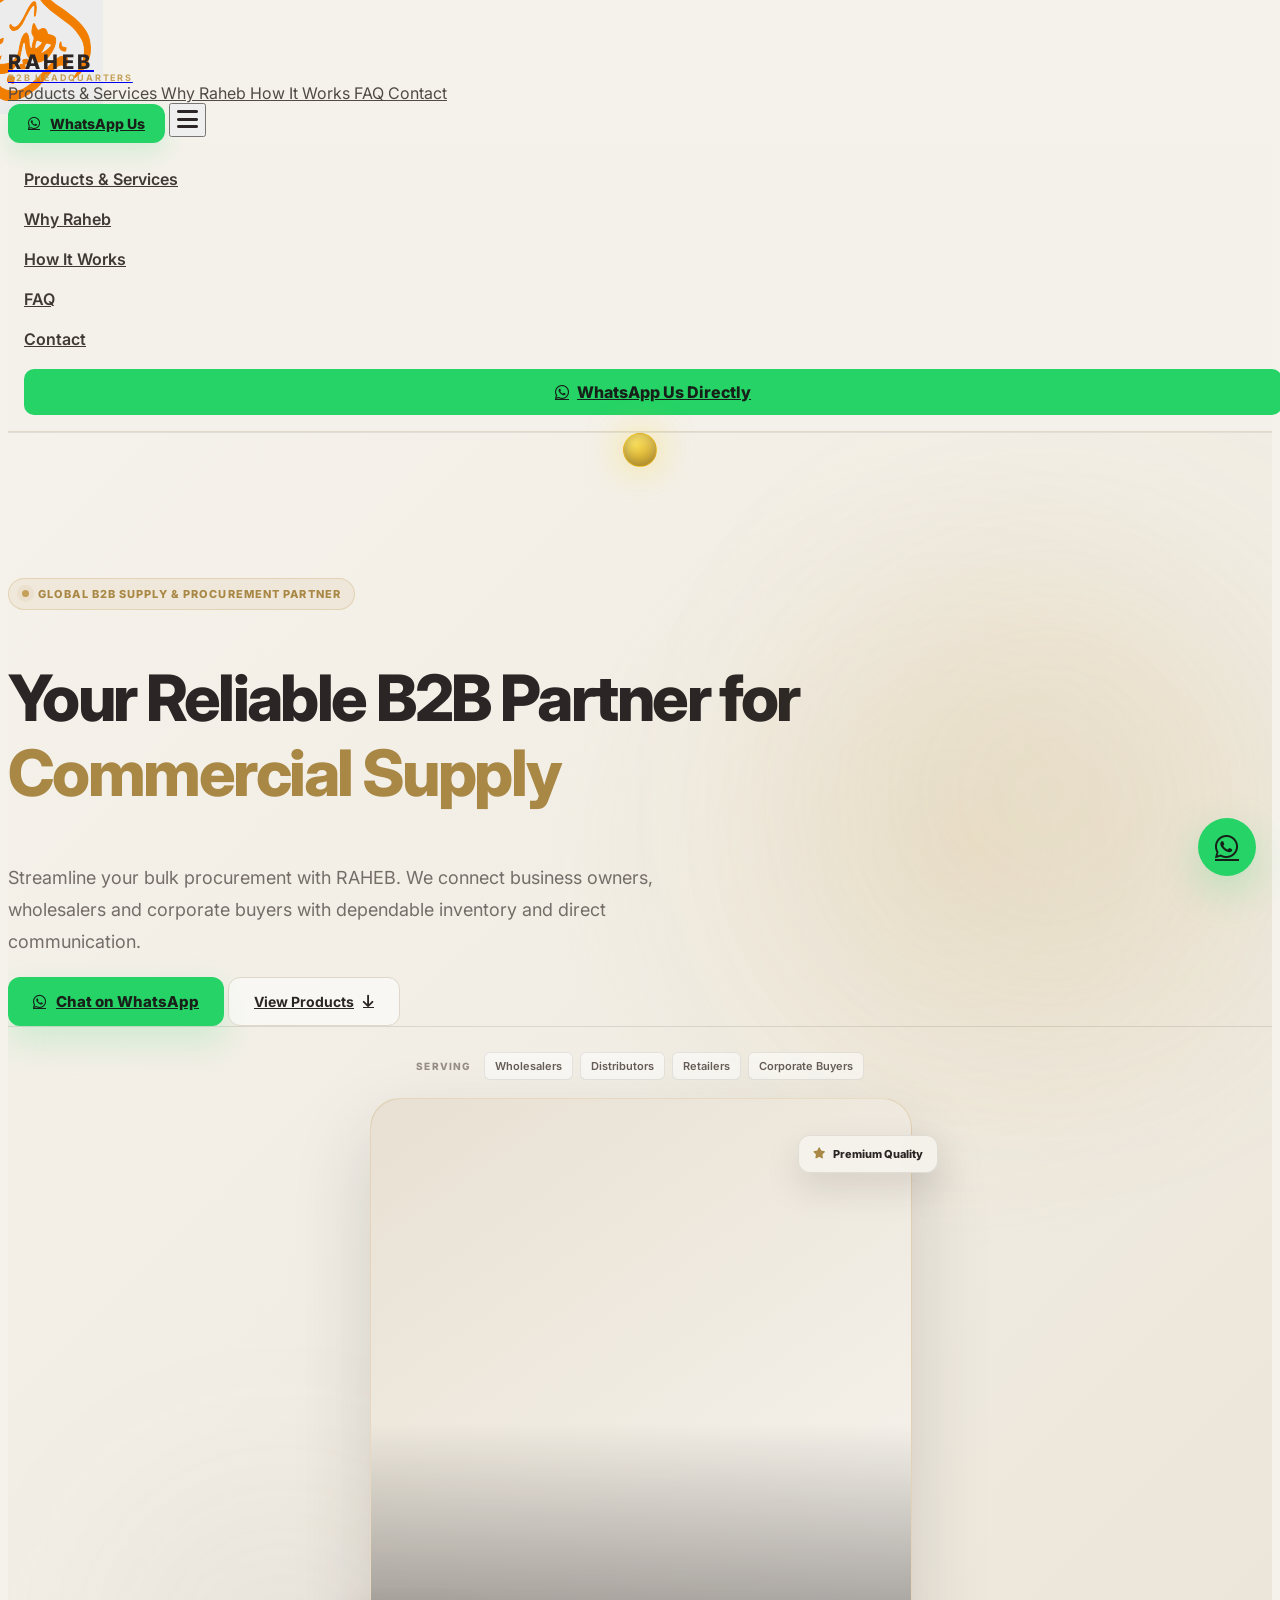
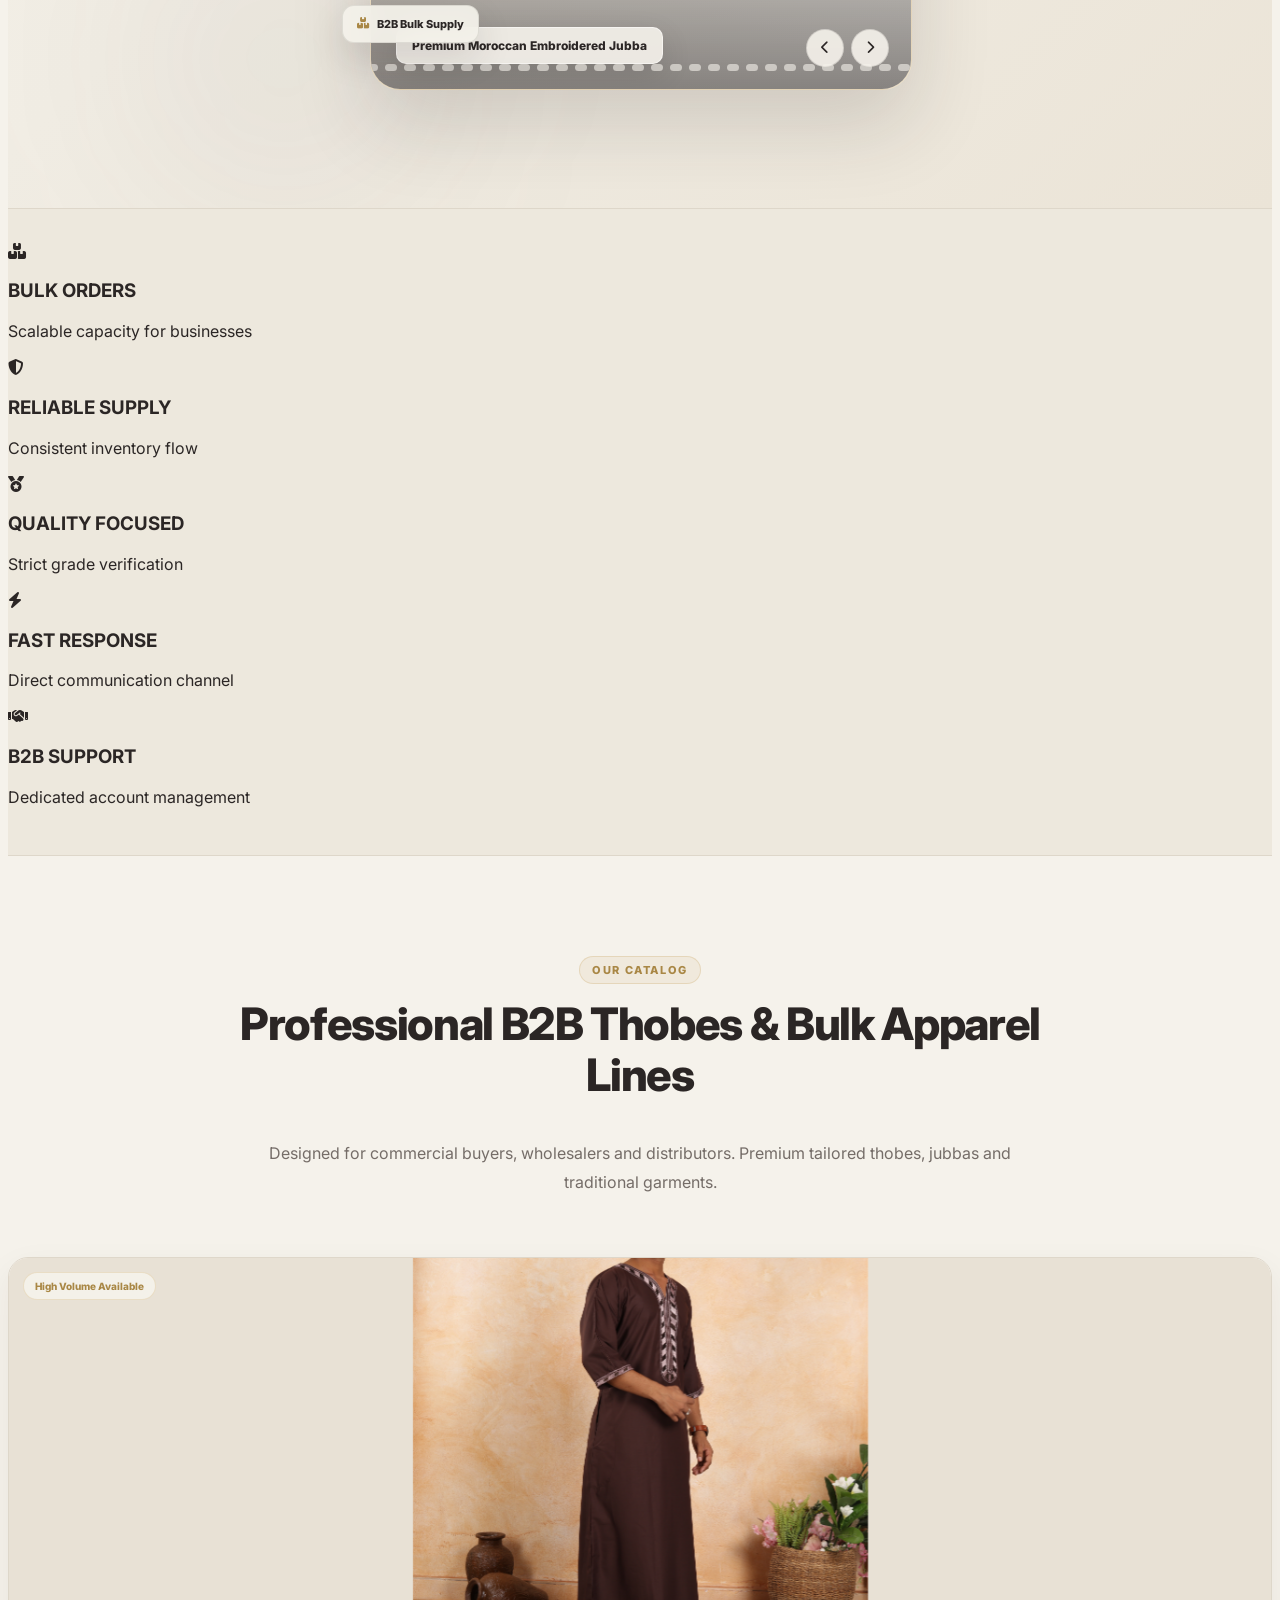
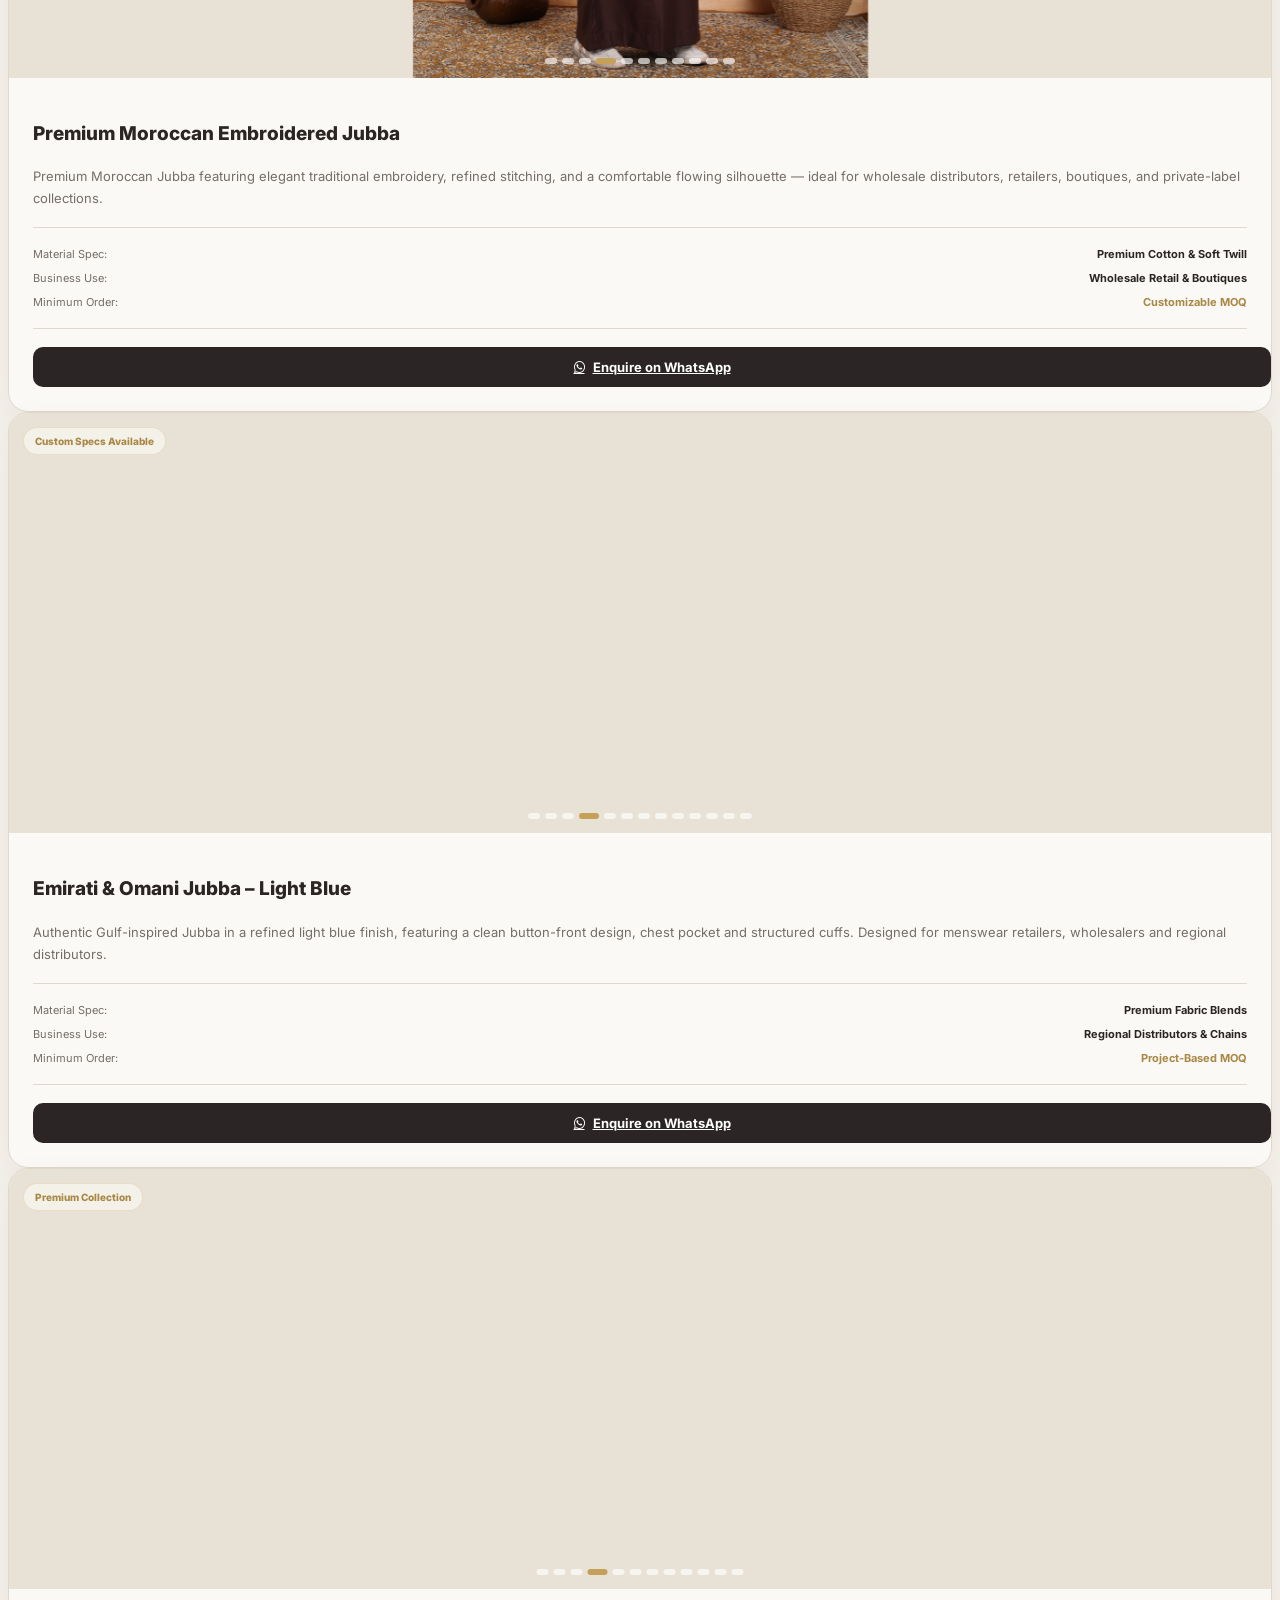
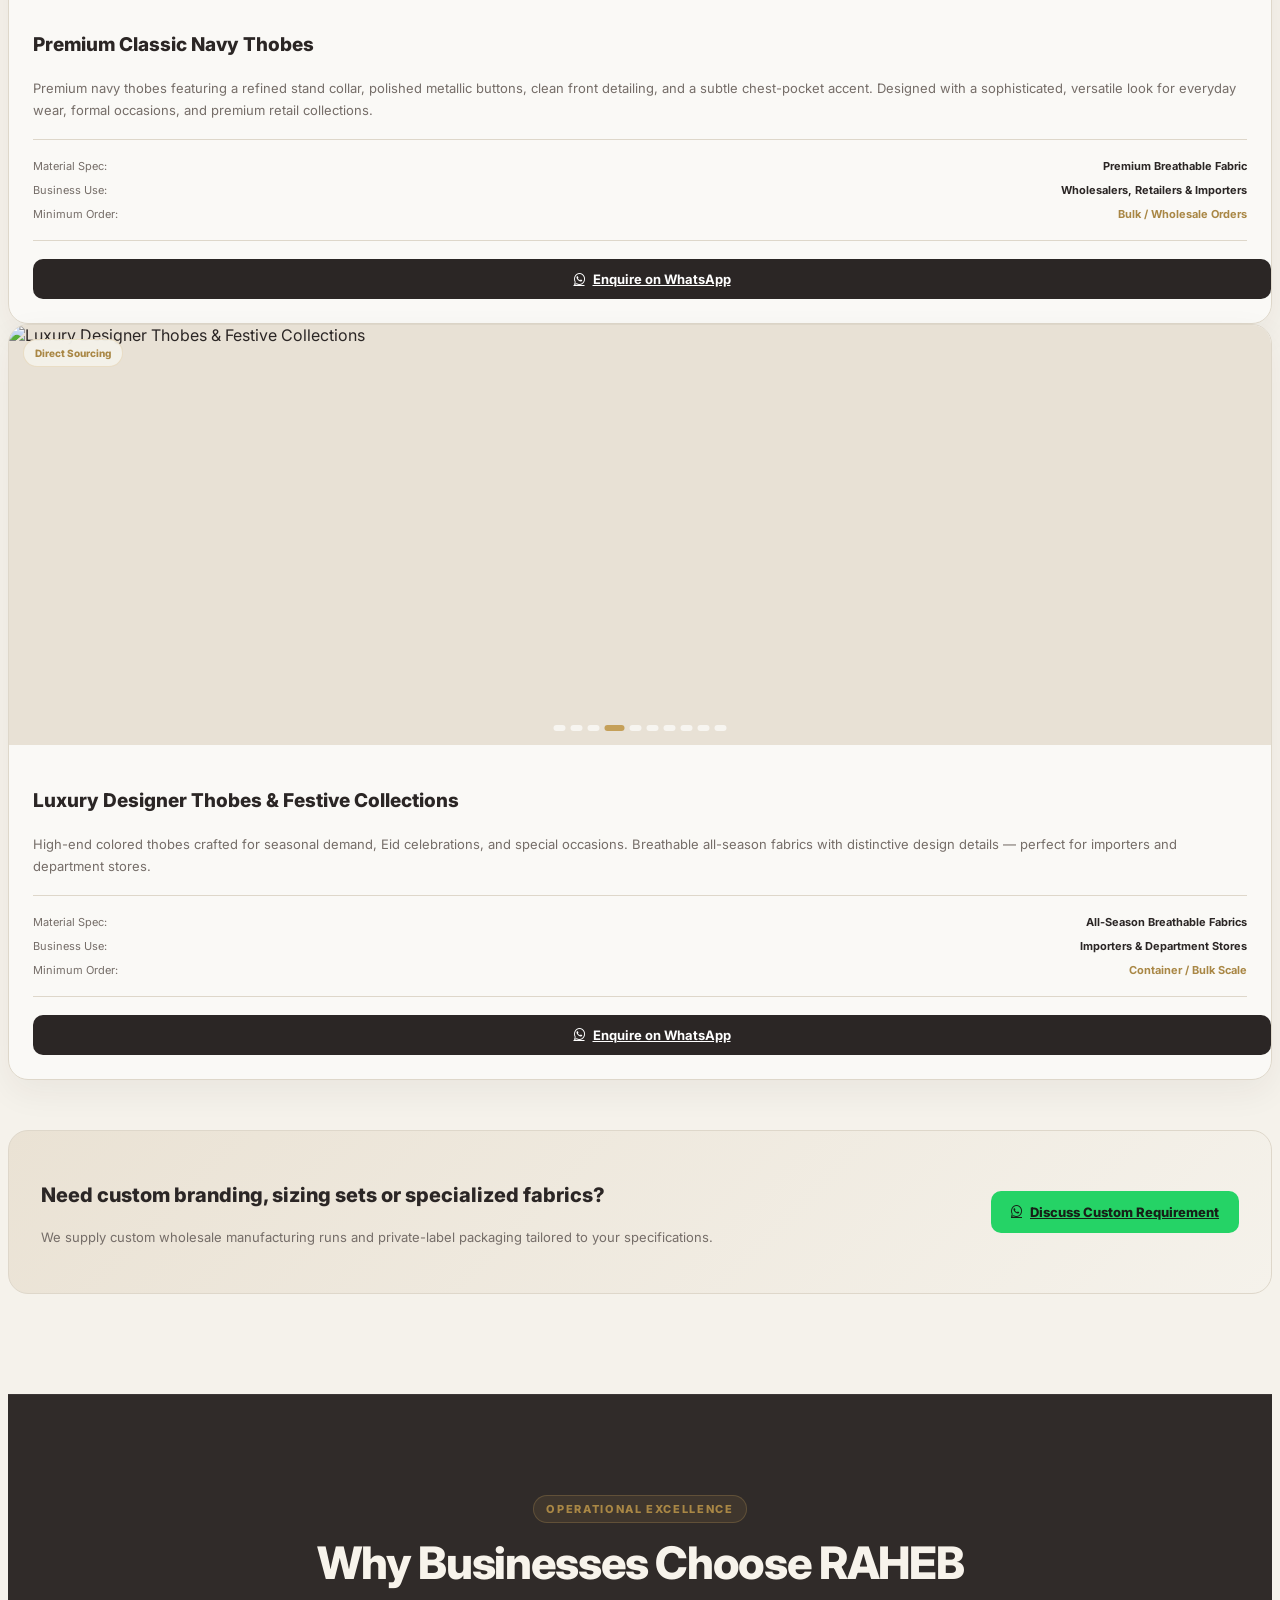
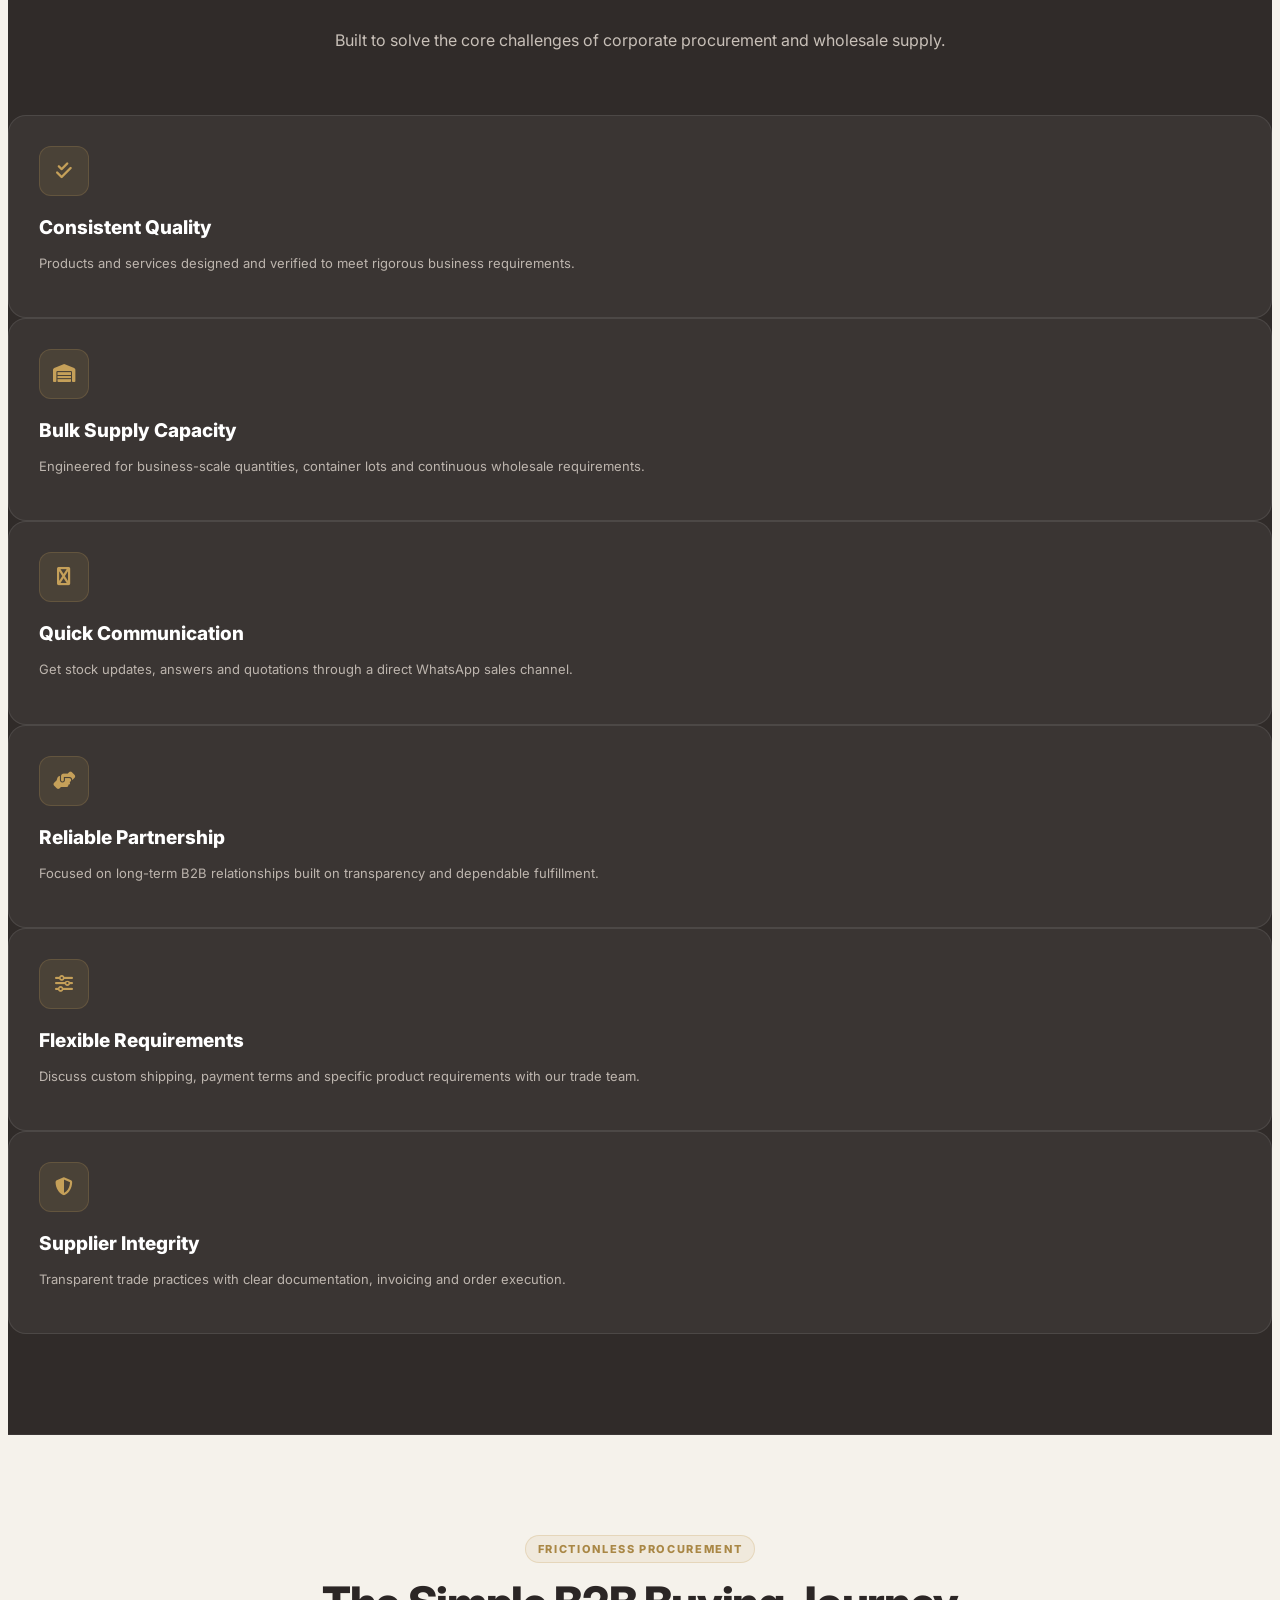
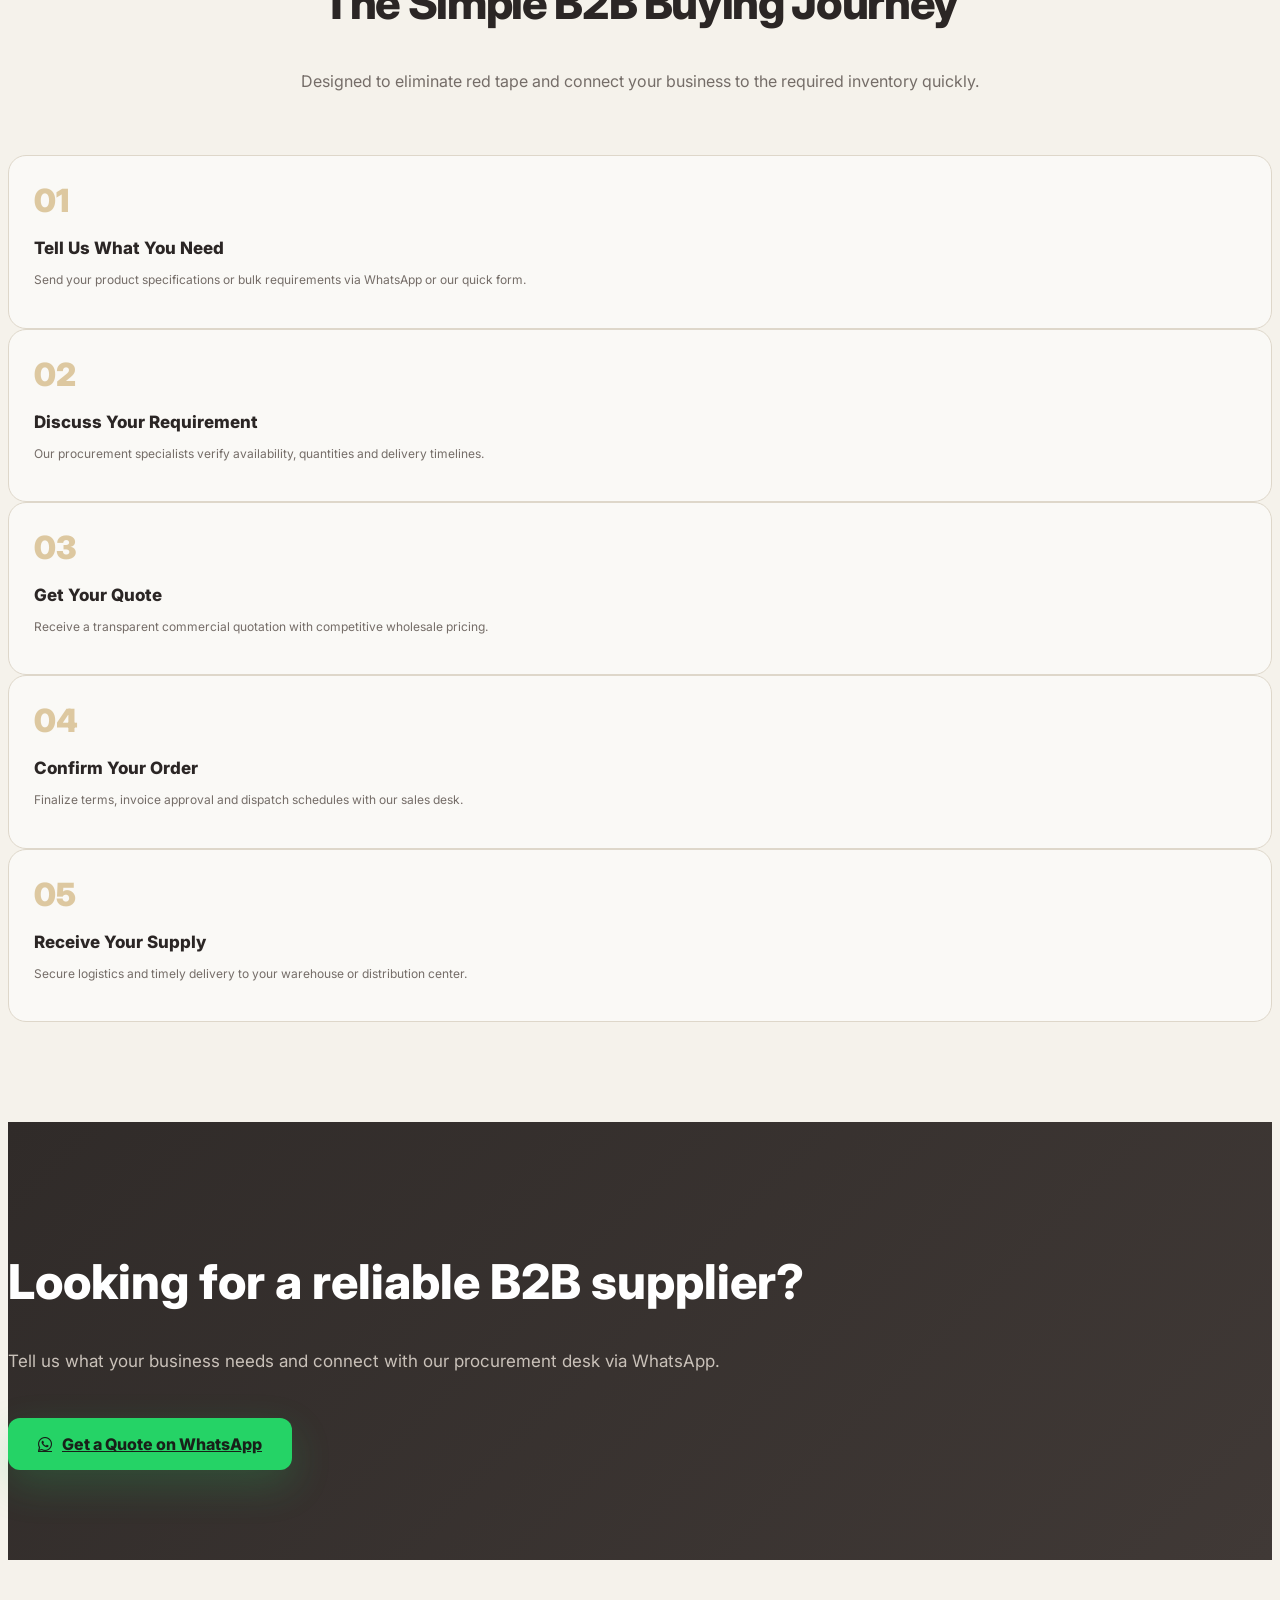
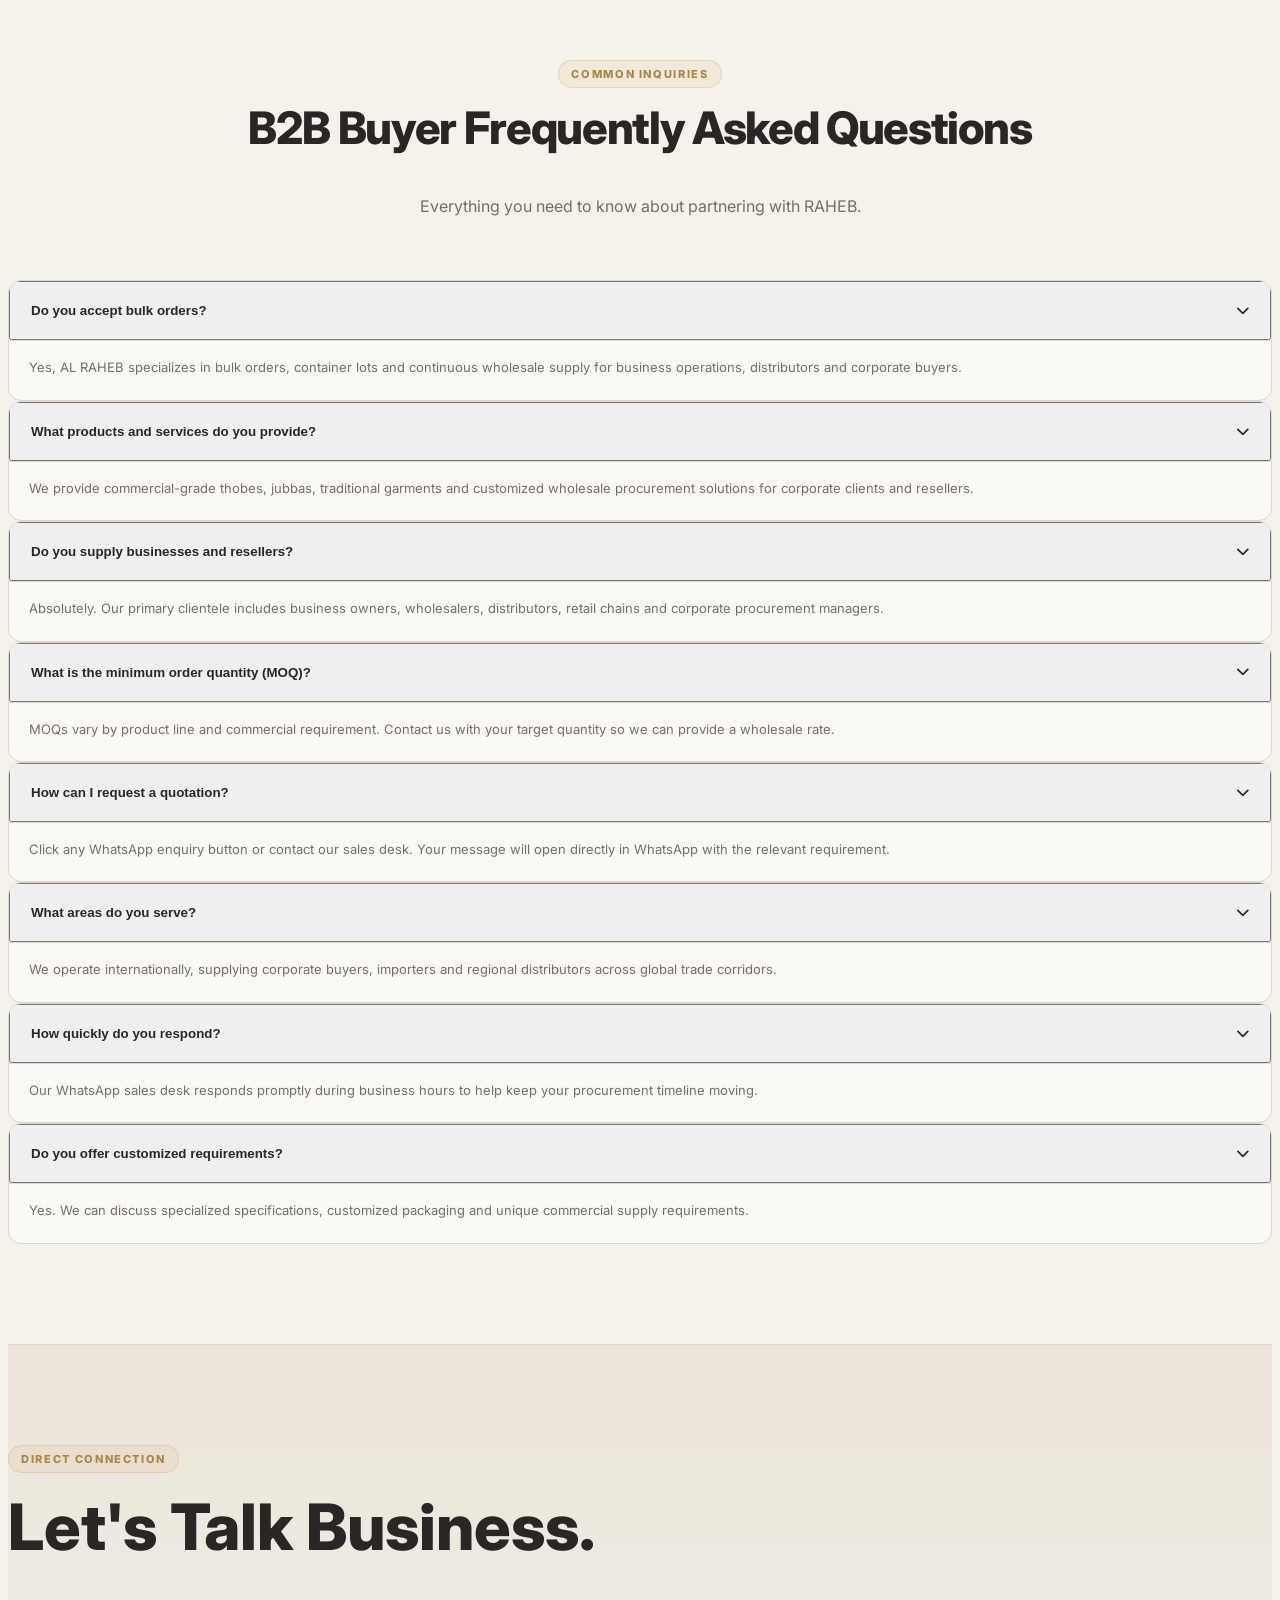
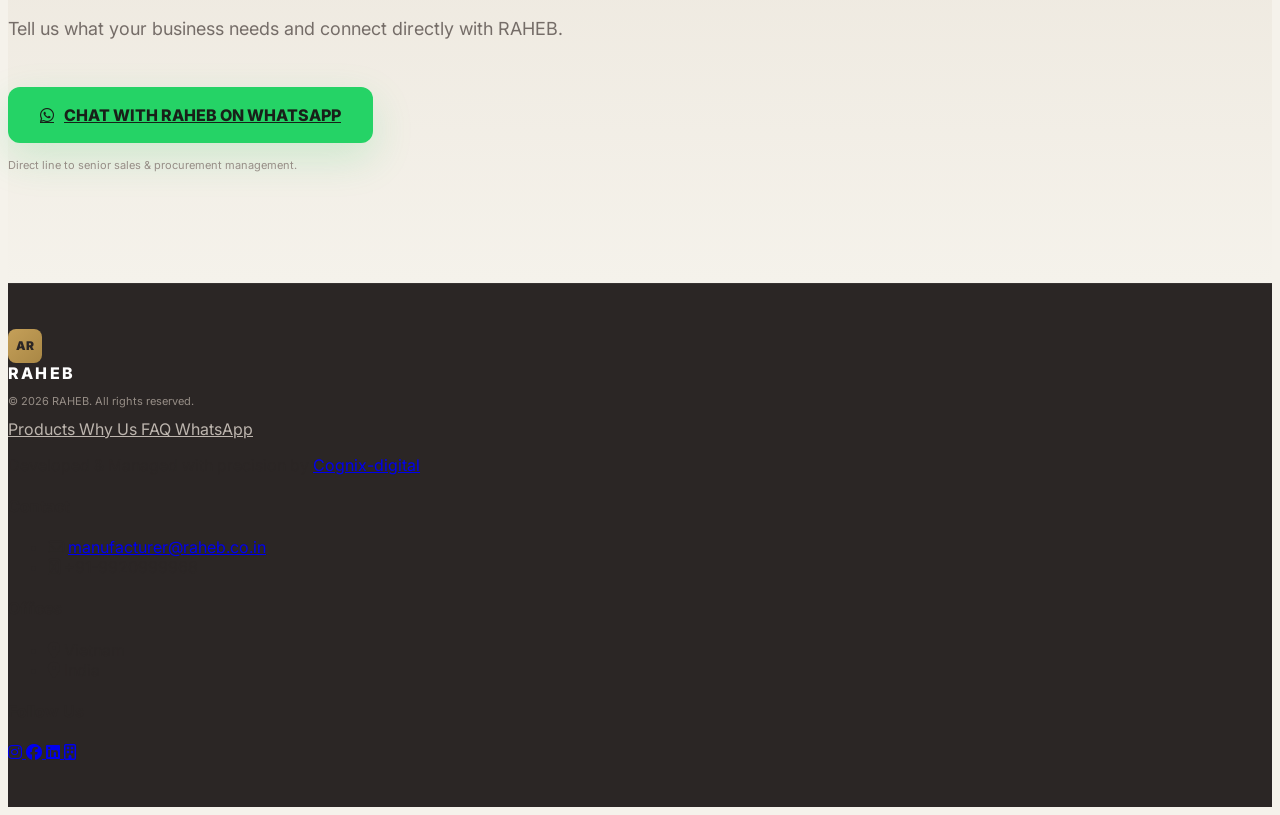
==== commit bdc9169a: "logo changes 15-11-26" ====
--- a/index.html
+++ b/index.html
@@ -2,8 +2,6 @@
 <html lang="en" class="scroll-smooth">
 
 <head>
-    <!-- Google verification code -->
-    <meta name="google-site-verification" content="2u7ZqL2-iH6yfy6vbw6X6lso1X1dC1IG1R10P7hEBSk" />
     <!-- Google analytics code -->
      <!-- Google tag (gtag.js) -->
     <script async src="https://www.googletagmanager.com/gtag/js?id=G-8T73557J3F"></script>
@@ -75,7 +73,8 @@
     <link rel="stylesheet" href="css/style.css">
     <!-- Cursor CSS link -->
     <link rel="stylesheet" href="cursor.css" />
-
+    <!--  gogle verification code -->
+    <meta name="google-site-verification" content="2u7ZqL2-iH6yfy6vbw6X6lso1X1dC1IG1R10P7hEBSk" />
 </head>
 
 
@@ -90,26 +89,25 @@
         <div class="max-w-7xl mx-auto px-4 sm:px-6 lg:px-8 h-20 flex items-center justify-between">
 
             <!-- LOGO -->
-
-            <a href="#" class="flex items-center space-x-3 group" aria-label="RAHEB home">
-
-                <div class="logo-box">
-                    <span>AR</span>
-                </div>
-
-                <div>
-                    <span class="logo-title">
-                        RAHEB
-                    </span>
-
-                    <span class="logo-subtitle">
-                        B2B HEADQUARTERS
-                    </span>
-                </div>
-
-            </a>
-
-
+            
+            <!-- LOGO / BRAND -->
+        <!-- RAHEB BRAND -->
+<a href="index.html" class="logo">
+
+    <div class="logo-box">
+        <img
+            src="assets/images/logo.png"
+            alt="RAHEB Logo"
+            class="hero-brand-image"
+        >
+    </div>
+
+    <div class="logo-text">
+        <span class="logo-title">RAHEB</span>
+        <span class="logo-subtitle">B2B HEADQUARTERS</span>
+    </div>
+
+</a>
             <!-- DESKTOP NAV -->
 
             <nav class="hidden md:flex items-center space-x-8 text-sm font-medium" aria-label="Main navigation">
--- a/css/style.css
+++ b/css/style.css
@@ -1907,7 +1907,123 @@
         right: 18px;
         bottom: 18px;
     }
-
+    /* RAHEB BRAND ALIGNMENT */
+    /* RAHEB BRAND */
+     /* RAHEB LOGO */
+     /* =================================
+   RAHEB HEADER LOGO - FINAL
+================================= */
+
+.logo {
+    display: inline-flex !important;
+    flex-direction: row !important;
+    align-items: center !important;
+    justify-content: flex-start !important;
+    gap: 15px !important;
+    text-decoration: none !important;
+    flex-shrink: 0 !important;
+    max-width: none !important;
+}
+
+/* LOGO IMAGE CONTAINER */
+.logo-box {
+    width: 200px !important;
+    height: 130px !important;
+    min-width: 200px !important;
+    max-width: none !important;
+
+    display: flex !important;
+    align-items: center !important;
+    justify-content: center !important;
+
+    padding: 0 !important;
+    margin: 0 !important;
+
+    background: transparent !important;
+    border: none !important;
+    border-radius: 0 !important;
+    outline: none !important;
+    box-shadow: none !important;
+
+    overflow: visible !important;
+}
+
+/* ACTUAL LOGO IMAGE */
+.logo-box img.hero-brand-image {
+    display: block !important;
+
+    width: 200px !important;
+    height: 130px !important;
+
+    min-width: 200px !important;
+    max-width: none !important;
+    max-height: none !important;
+
+    object-fit: contain !important;
+    object-position: center !important;
+
+    padding: 0 !important;
+    margin: 0 !important;
+
+    background: transparent !important;
+    border: none !important;
+    box-shadow: none !important;
+}
+
+/* RAHEB TEXT */
+.logo-text {
+    display: flex !important;
+    flex-direction: column !important;
+    justify-content: center !important;
+    align-items: flex-start !important;
+    flex-shrink: 0 !important;
+}
+
+.logo-title {
+    display: block !important;
+    font-size: 24px !important;
+    font-weight: 700 !important;
+    letter-spacing: 1.5px !important;
+    line-height: 1.2 !important;
+}
+
+.logo-subtitle {
+    display: block !important;
+    font-size: 10px !important;
+    letter-spacing: 2px !important;
+    margin-top: 5px !important;
+    line-height: 1.2 !important;
+}
+
+/* MOBILE RESPONSIVE */
+@media (max-width: 768px) {
+    .logo {
+        gap: 8px !important;
+    }
+
+    .logo-box {
+        width: 130px !important;
+        height: 90px !important;
+        min-width: 130px !important;
+    }
+
+    .logo-box img.hero-brand-image {
+        width: 130px !important;
+        height: 90px !important;
+        min-width: 130px !important;
+    }
+
+    .logo-title {
+        font-size: 19px !important;
+    }
+
+    .logo-subtitle {
+        font-size: 8px !important;
+        letter-spacing: 1px !important;
+    }
+}
+
+    
 }
 
 
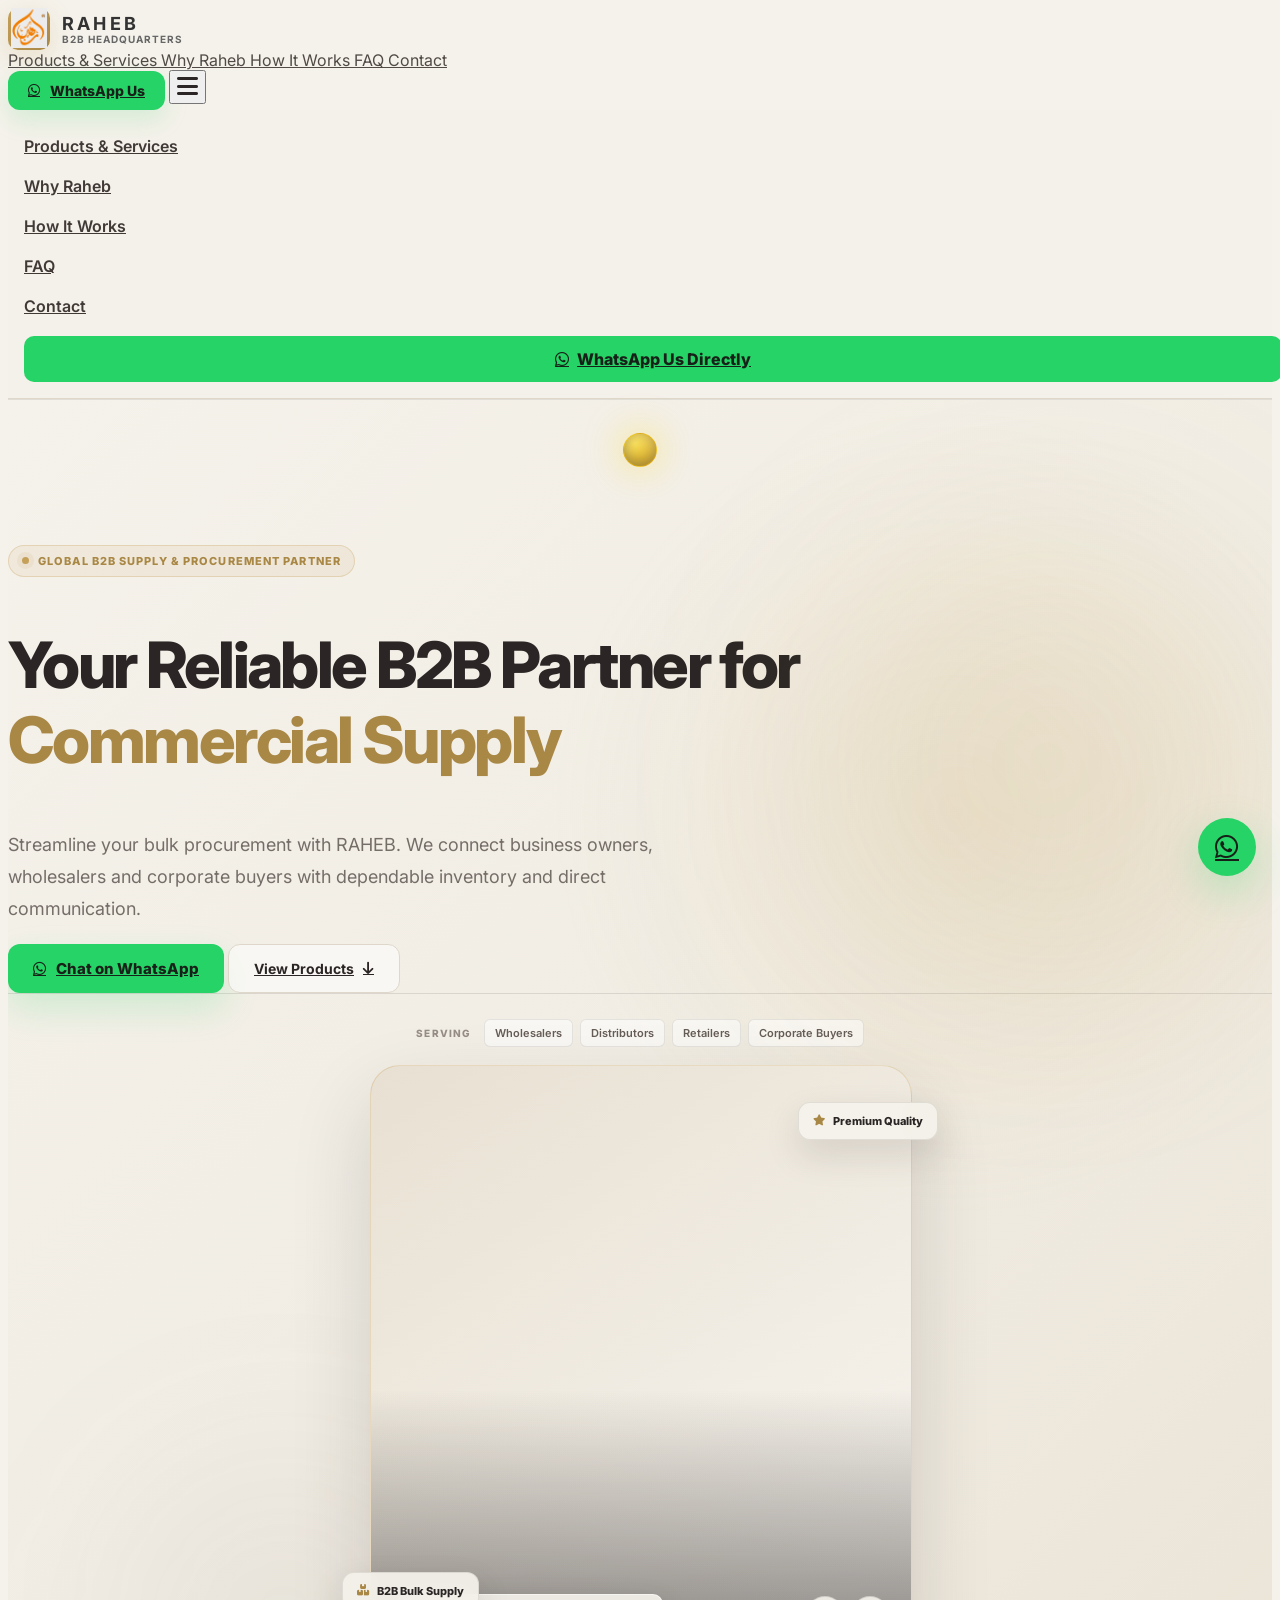
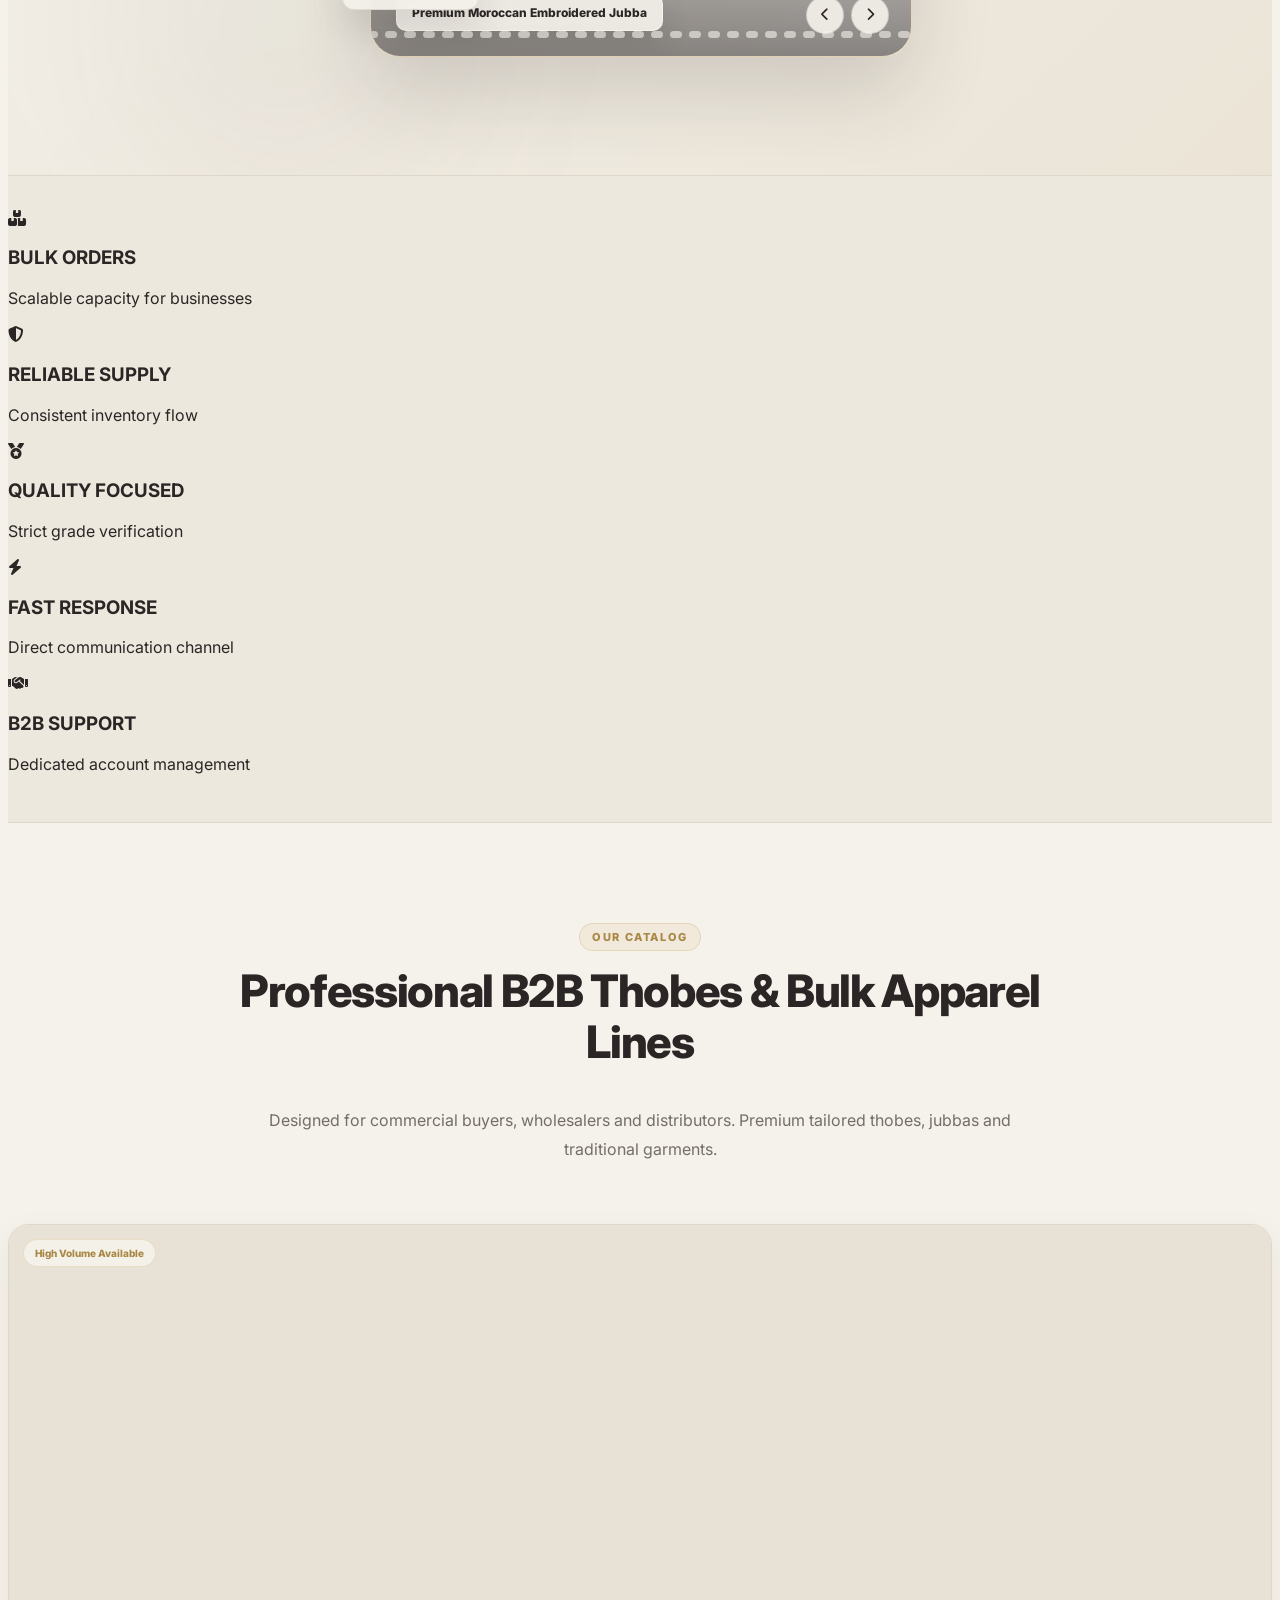
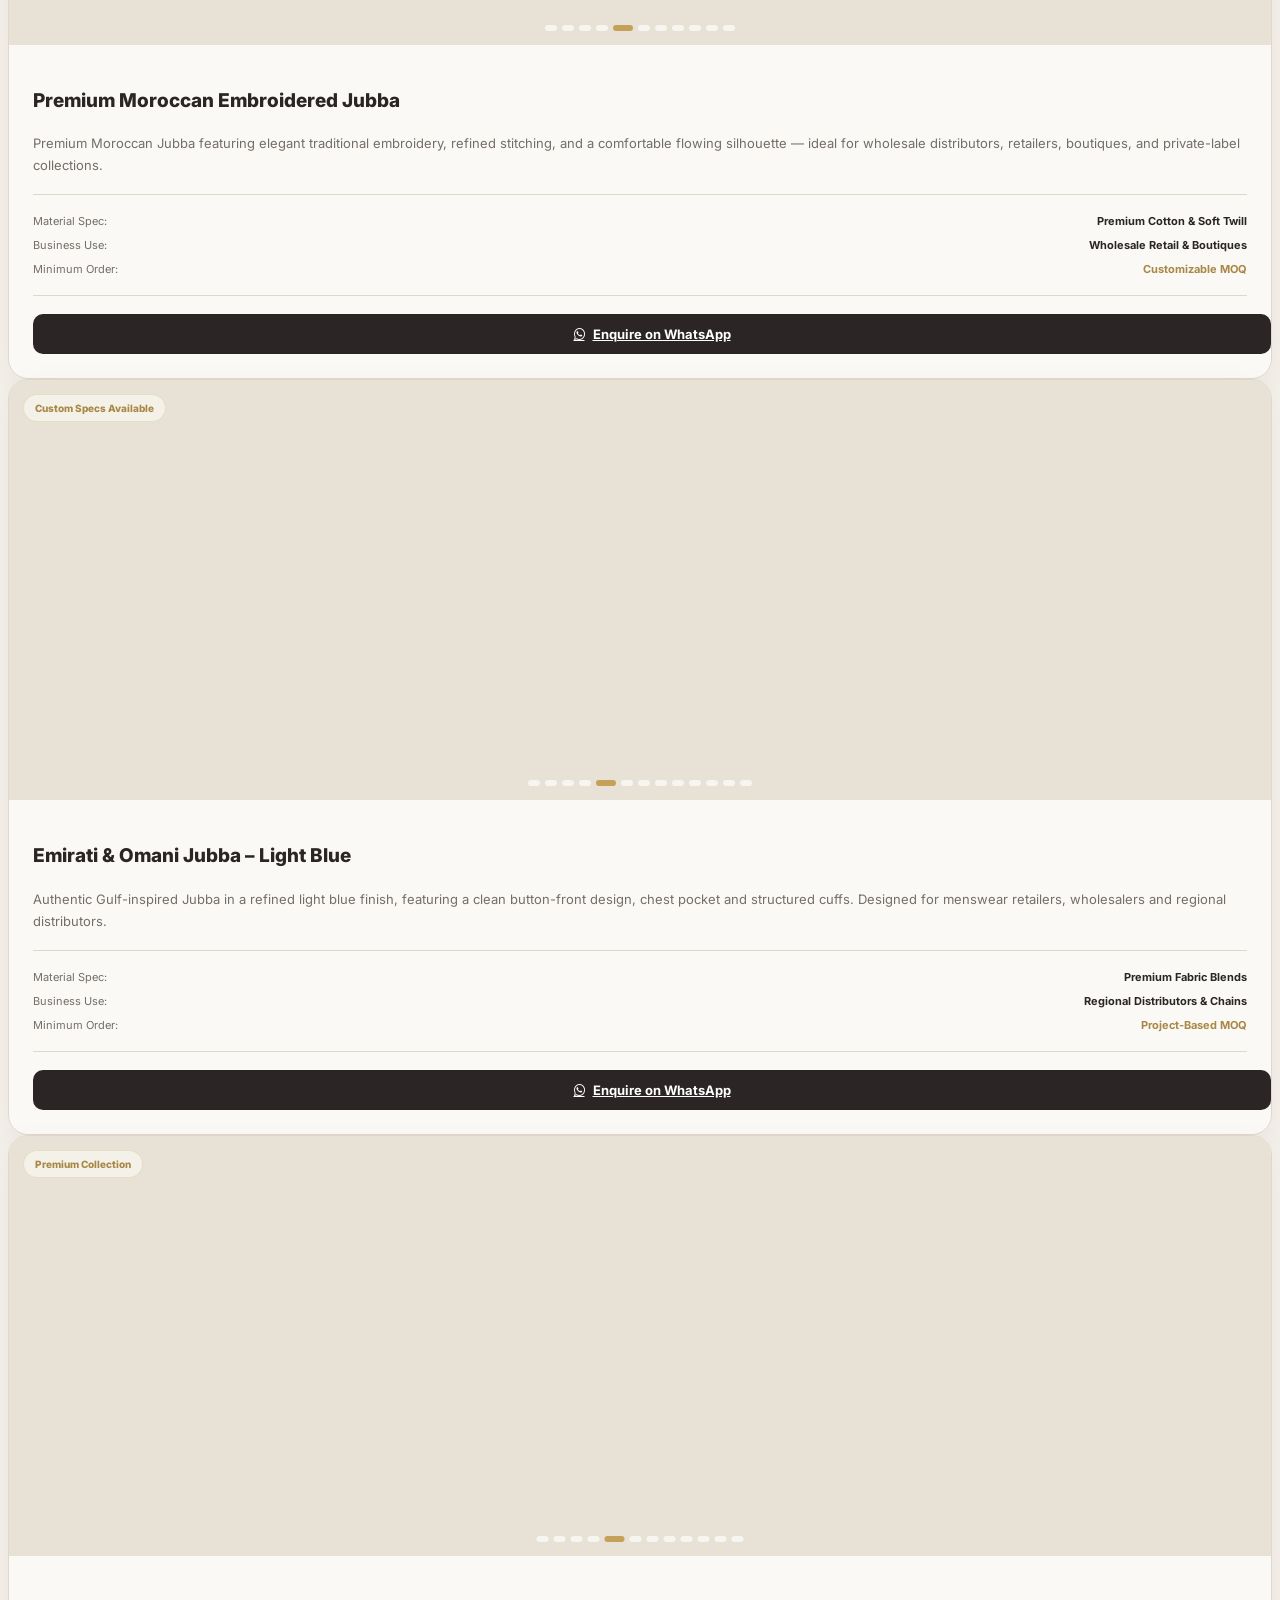
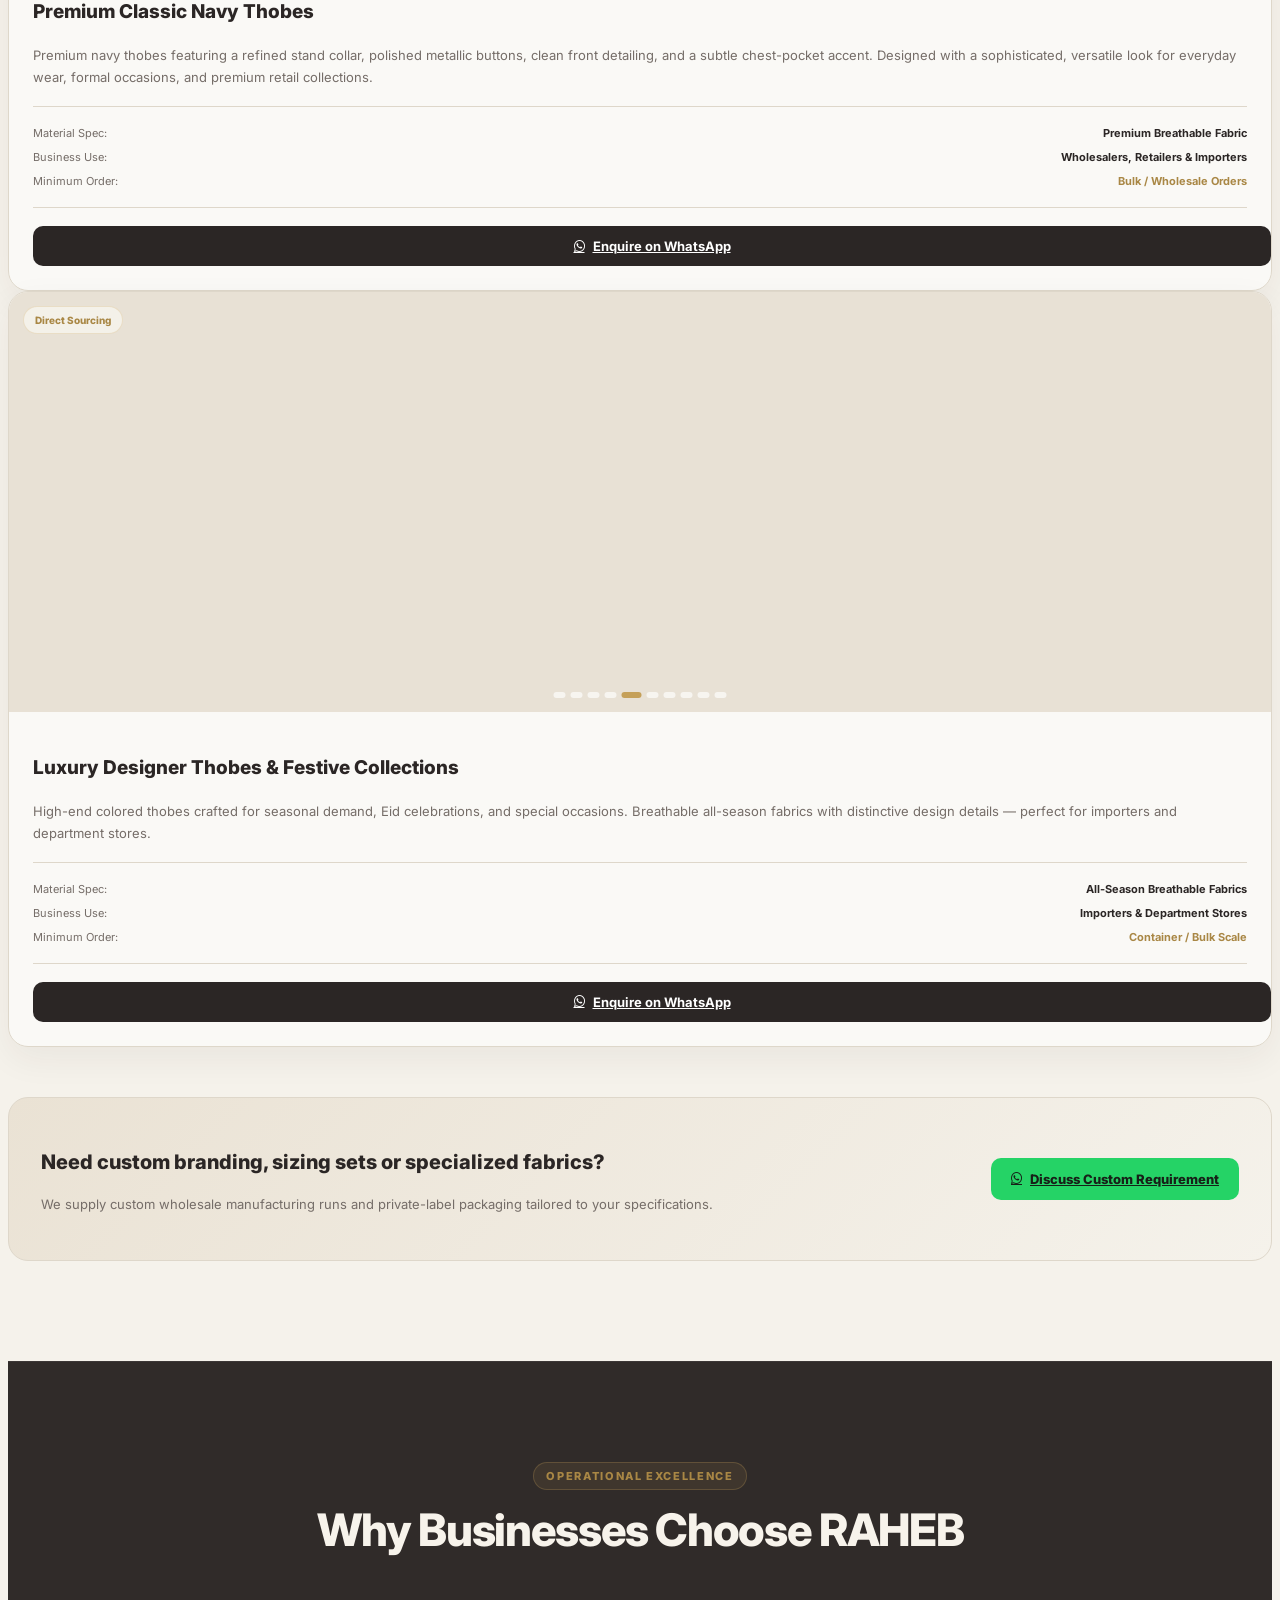
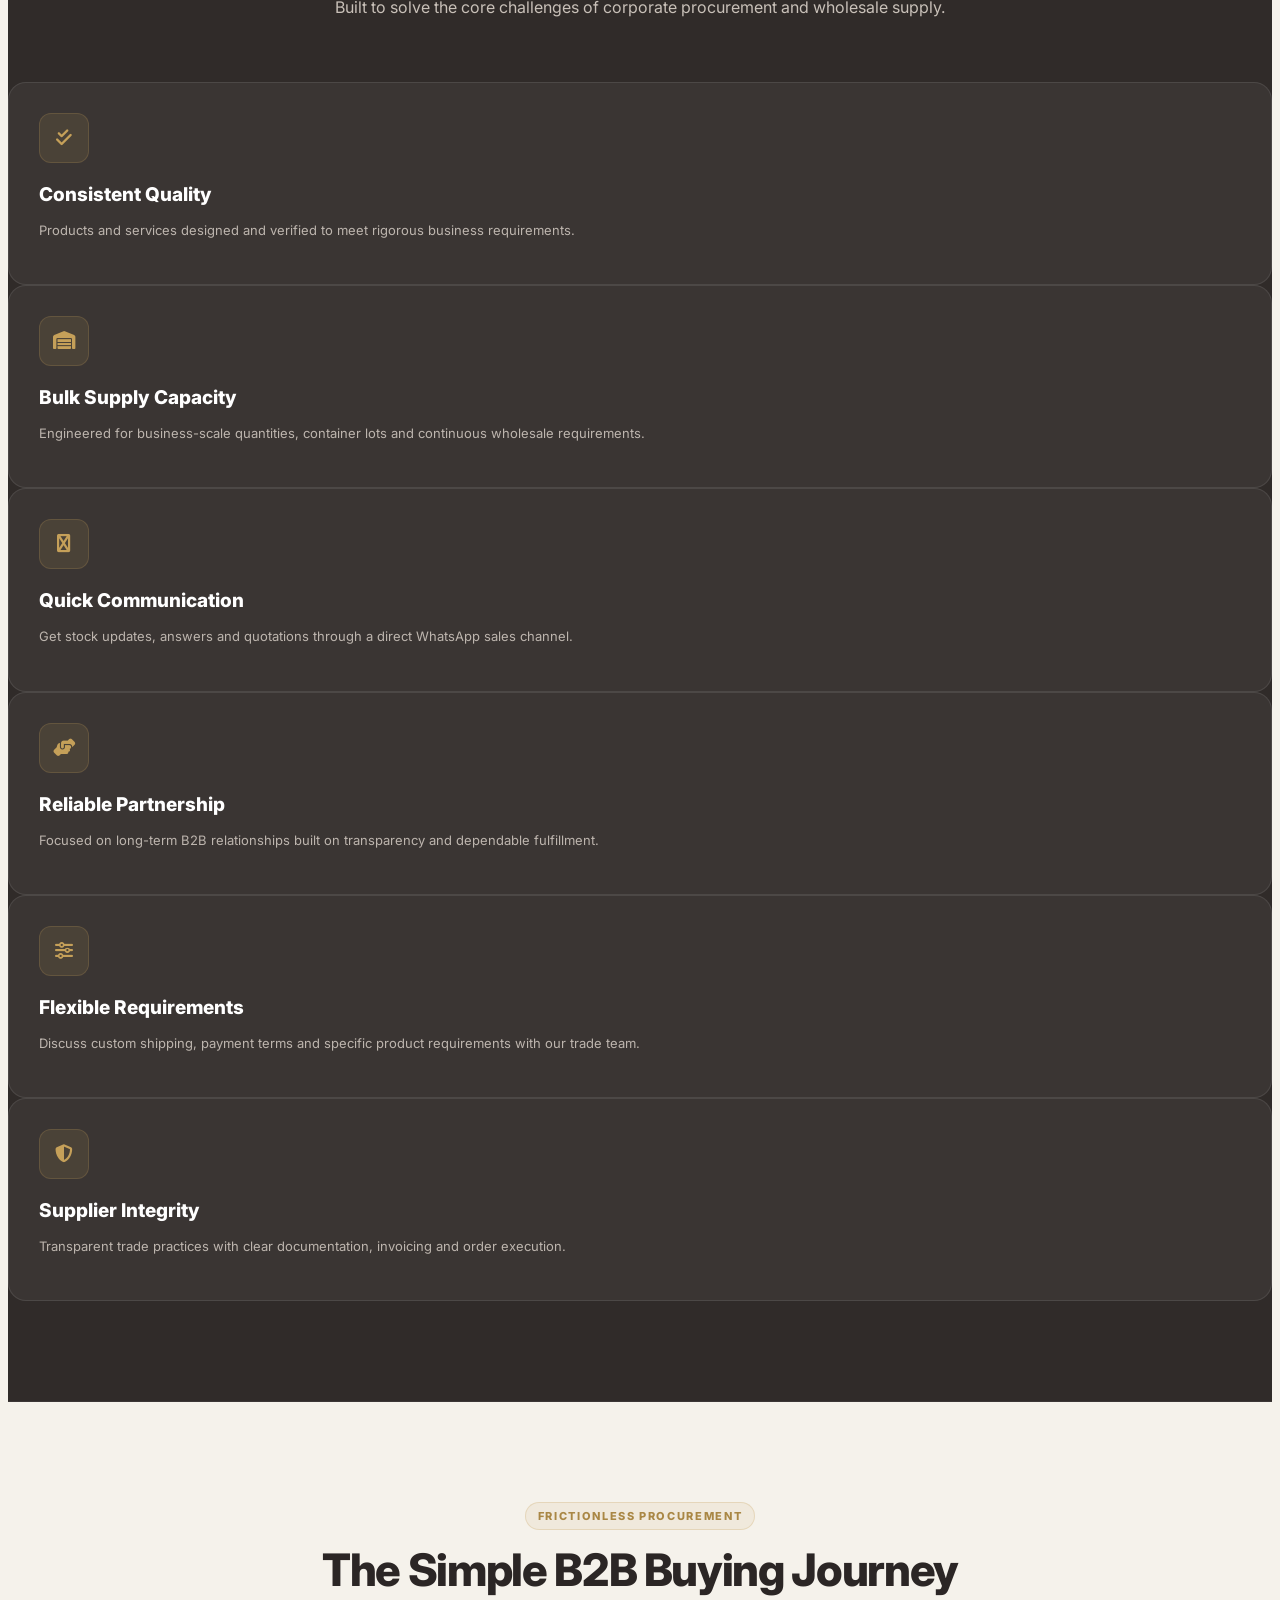
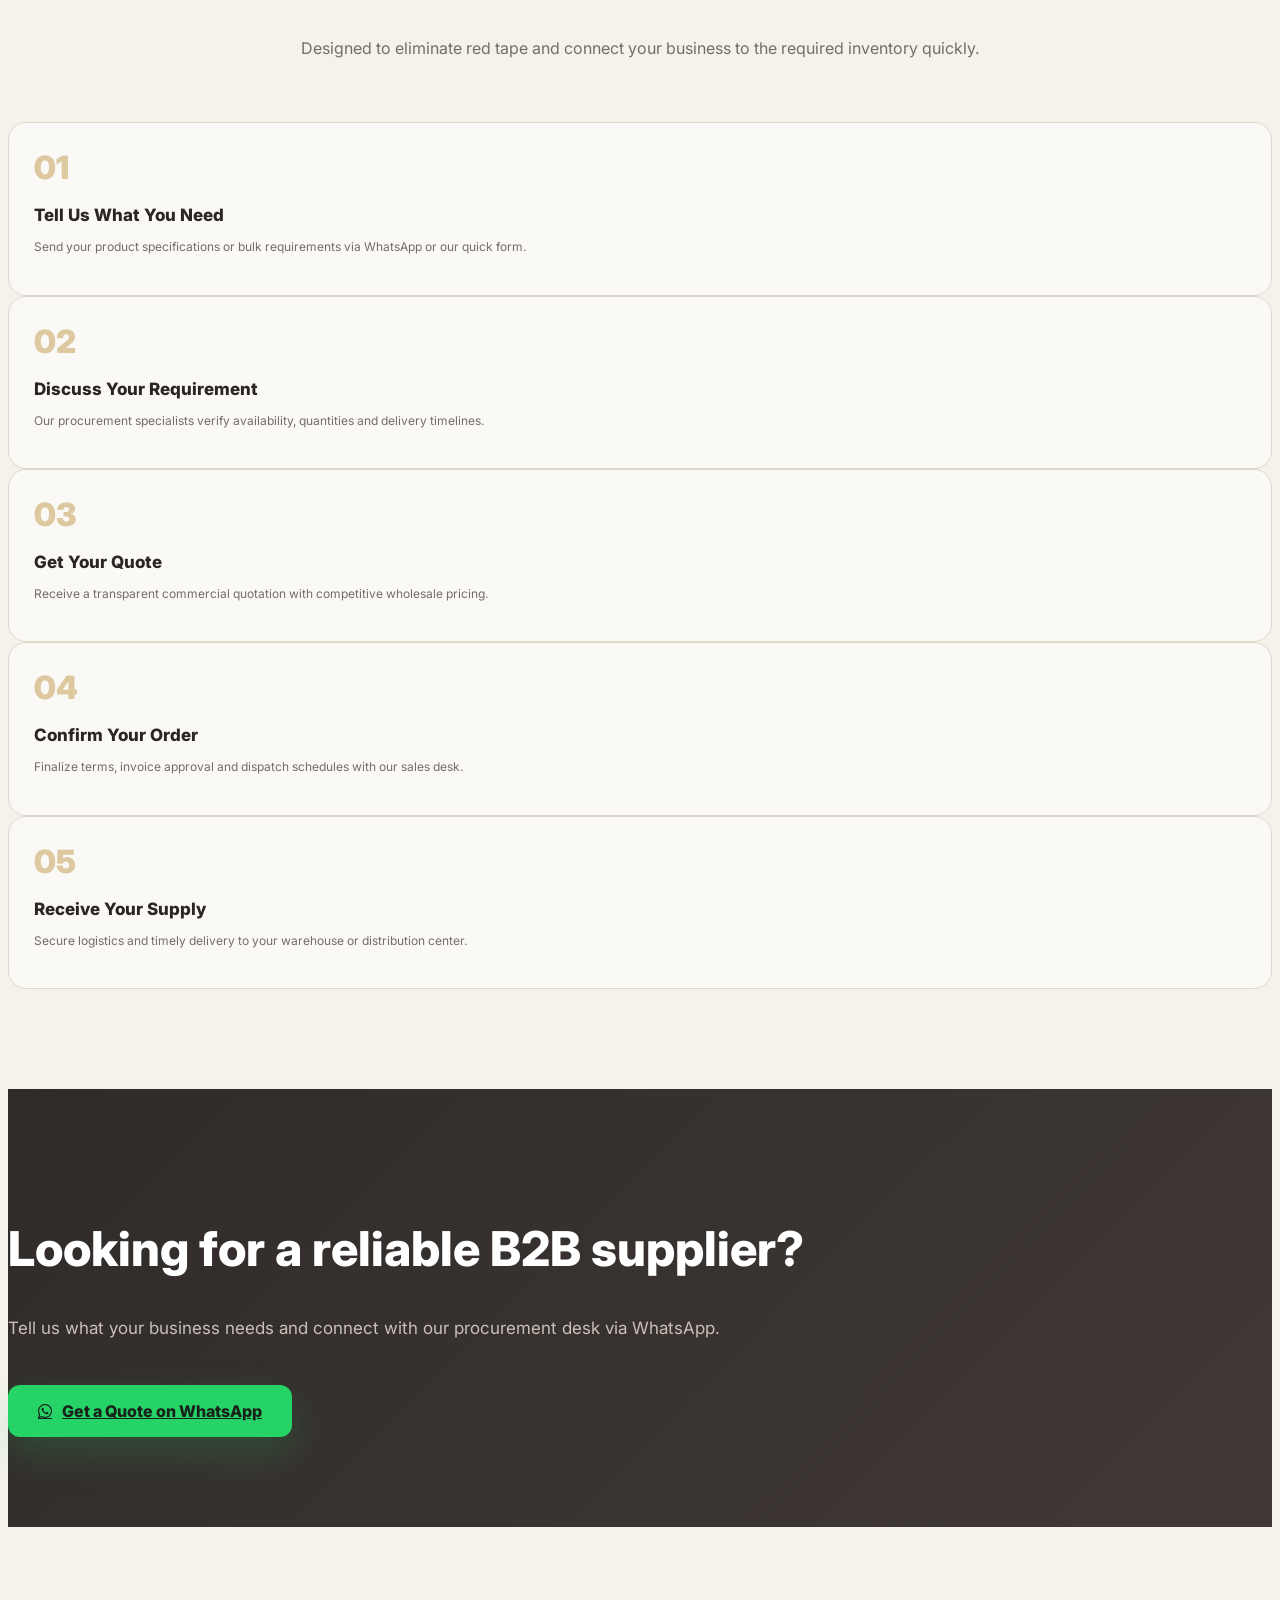
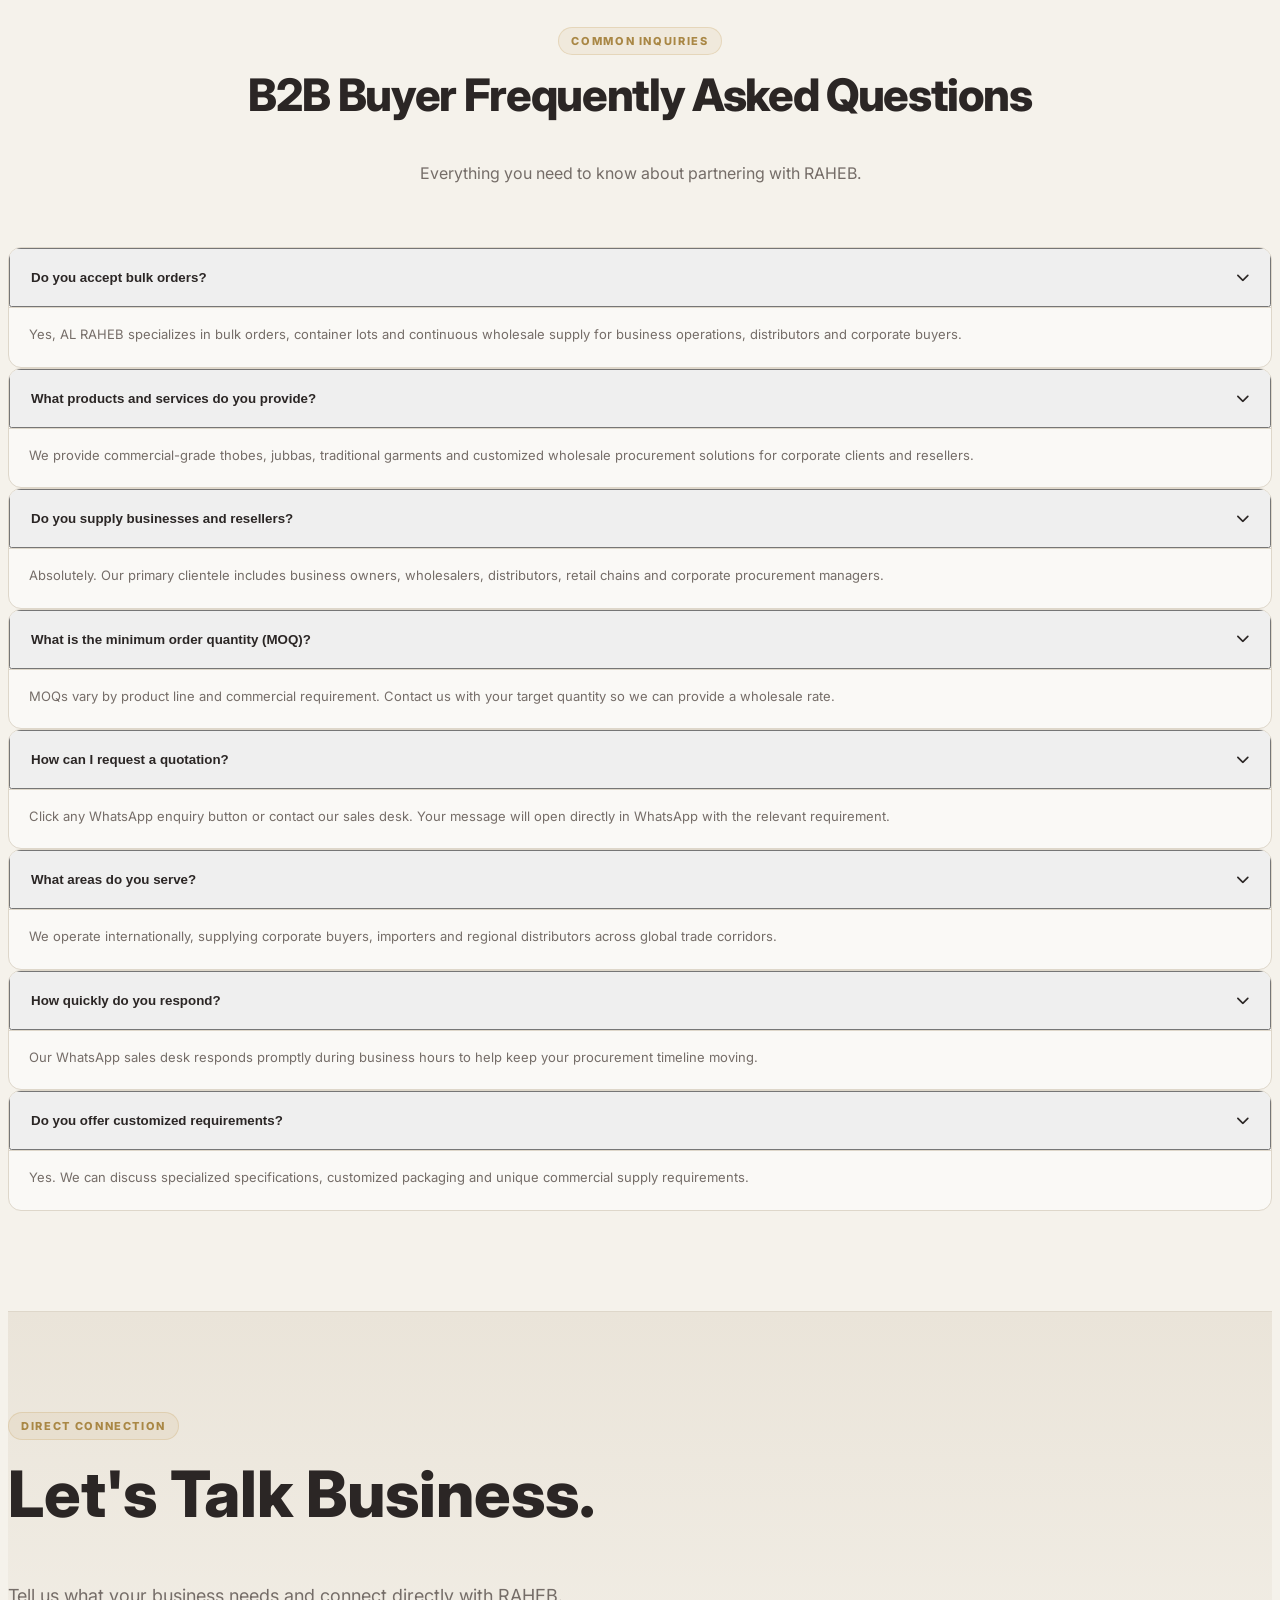
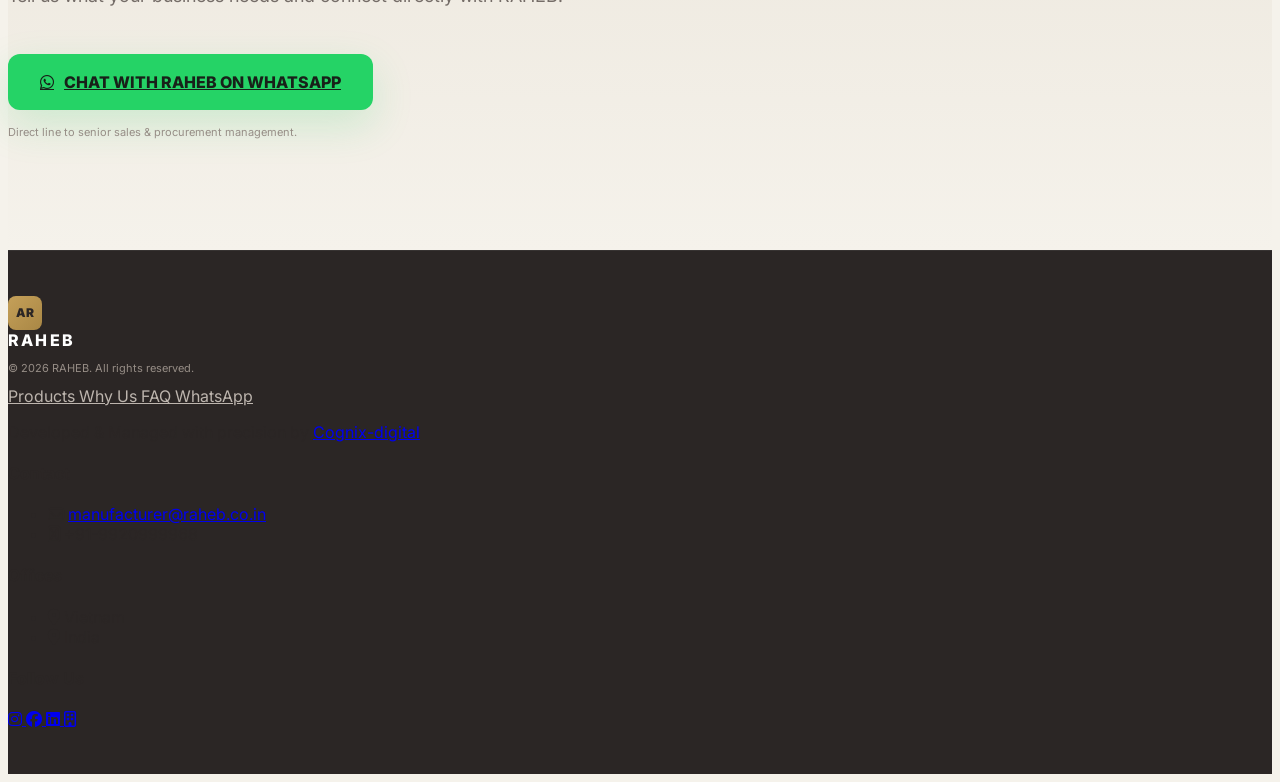
==== commit b2999aea: "Logo adjust" ====
--- a/index.html
+++ b/index.html
@@ -92,8 +92,23 @@
             
             <!-- LOGO / BRAND -->
         <!-- RAHEB BRAND -->
-<a href="index.html" class="logo">
-
+<!--<a href="index.html" class="logo">
+
+     <div class="logo-box">
+        <img
+            src="assets/images/logo.png"
+            alt="RAHEB Logo"
+            class="hero-brand-image"
+        >
+    </div>
+
+    <div class="logo-text">
+        <span class="logo-title">RAHEB</span>
+        <span class="logo-subtitle">B2B HEADQUARTERS</span>
+    </div>
+
+</a> -->
+        <a href="#" class="brand-logo-link">
     <div class="logo-box">
         <img
             src="assets/images/logo.png"
@@ -106,8 +121,7 @@
         <span class="logo-title">RAHEB</span>
         <span class="logo-subtitle">B2B HEADQUARTERS</span>
     </div>
-
-</a>
+        </a>
             <!-- DESKTOP NAV -->
 
             <nav class="hidden md:flex items-center space-x-8 text-sm font-medium" aria-label="Main navigation">
--- a/css/style.css
+++ b/css/style.css
@@ -94,7 +94,7 @@
         );
 
     display: flex;
-    align-items: center;
+    align-items: start;
     justify-content: center;
 
     box-shadow:
@@ -1910,16 +1910,13 @@
     /* RAHEB BRAND ALIGNMENT */
     /* RAHEB BRAND */
      /* RAHEB LOGO */
-     /* =================================
-   RAHEB HEADER LOGO - FINAL
-================================= */
 
 .logo {
     display: inline-flex !important;
     flex-direction: row !important;
     align-items: center !important;
     justify-content: flex-start !important;
-    gap: 15px !important;
+    gap: 10px !important;
     text-decoration: none !important;
     flex-shrink: 0 !important;
     max-width: none !important;
@@ -2045,4 +2042,38 @@
 
         scroll-behavior: auto !important;
     }
+
+}
+/* Container holding the logo and text side-by-side */
+.brand-logo-link {
+    display: flex;
+    align-items: center;
+    gap: 12px; /* Adjust spacing between the logo and text */
+    text-decoration: none;
+}
+
+/* Optional: control image size if it appears too large */
+.hero-brand-image {
+    height: 40px; /* Adjust as needed */
+    width: auto;
+    display: block;
+}
+
+/* Stacks the title and subtitle on top of each other */
+.logo-text {
+    display: flex;
+    flex-direction: column;
+    line-height: 1.2;
+}
+
+.logo-title {
+    font-weight: bold;
+    font-size: 18px;
+    color: #333; /* Change to your brand color */
+}
+
+.logo-subtitle {
+    font-size: 10px;
+    letter-spacing: 1px;
+    color: #666;
 }
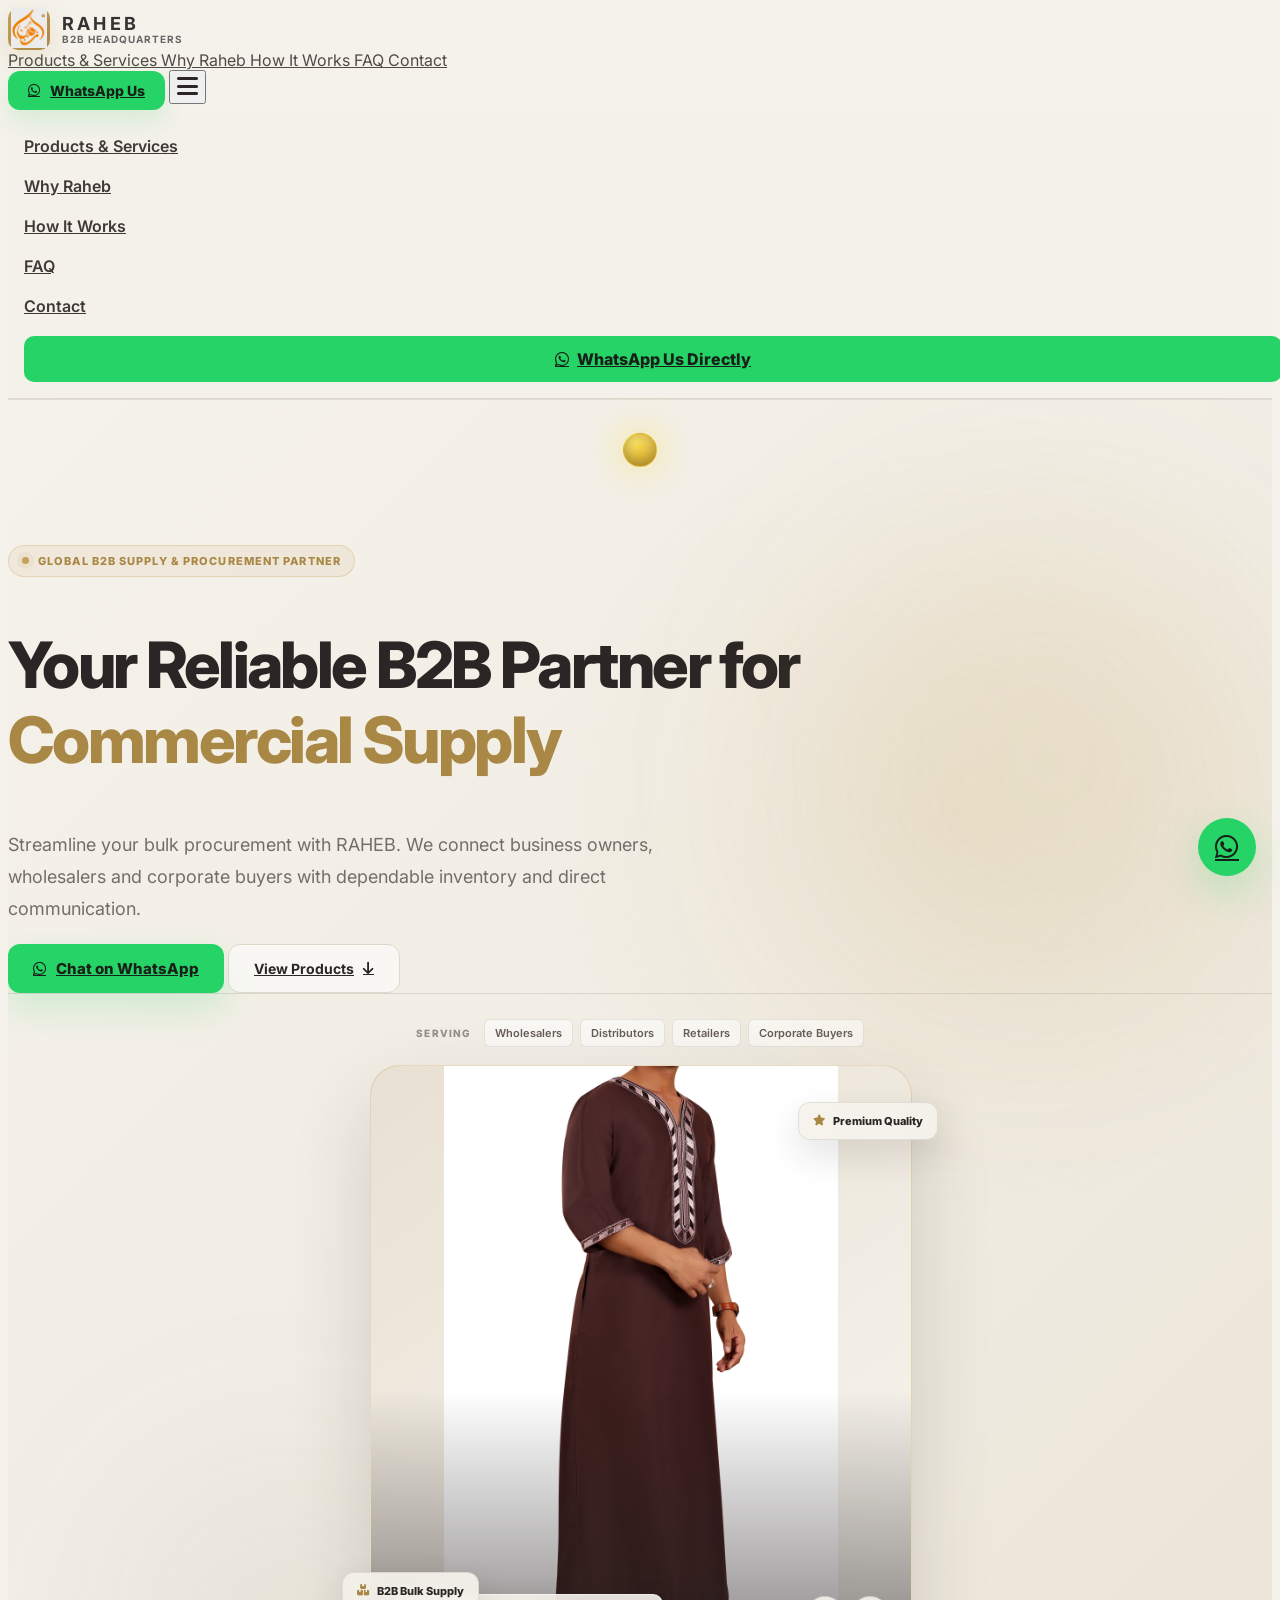
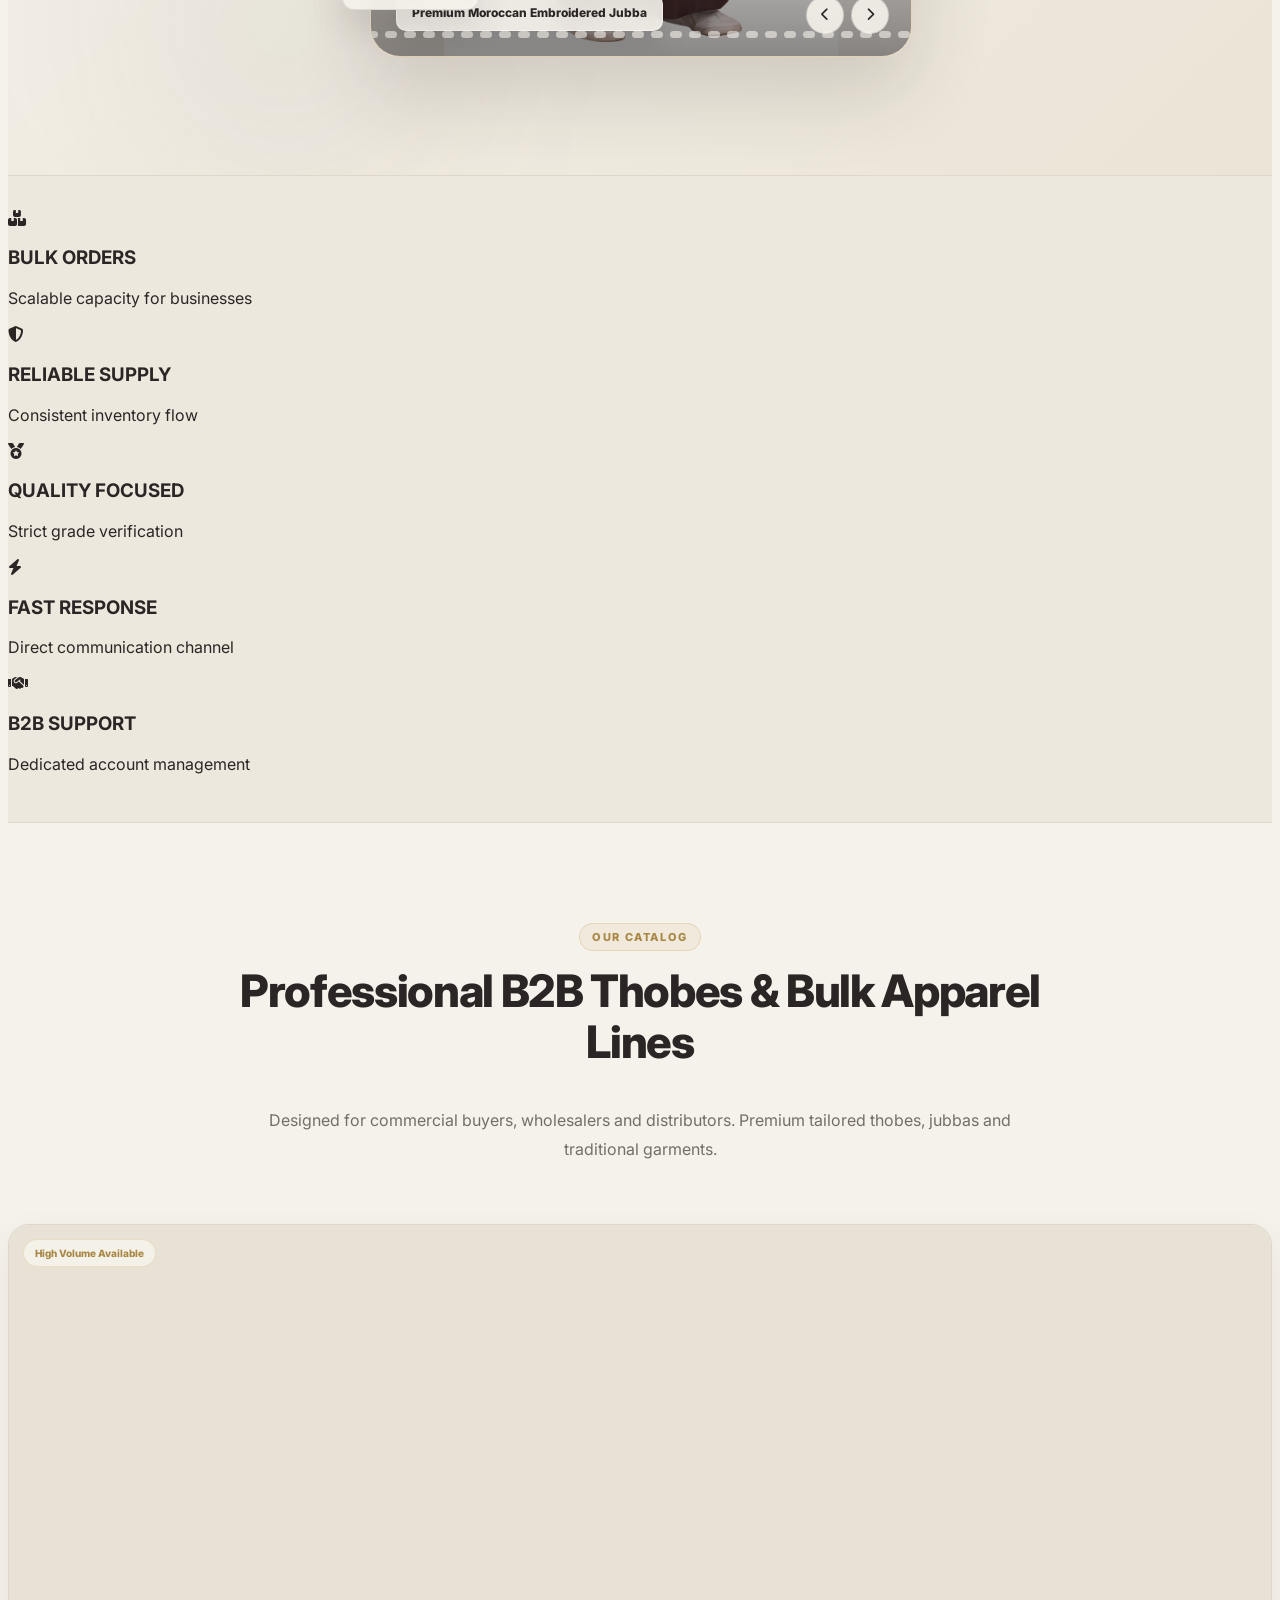
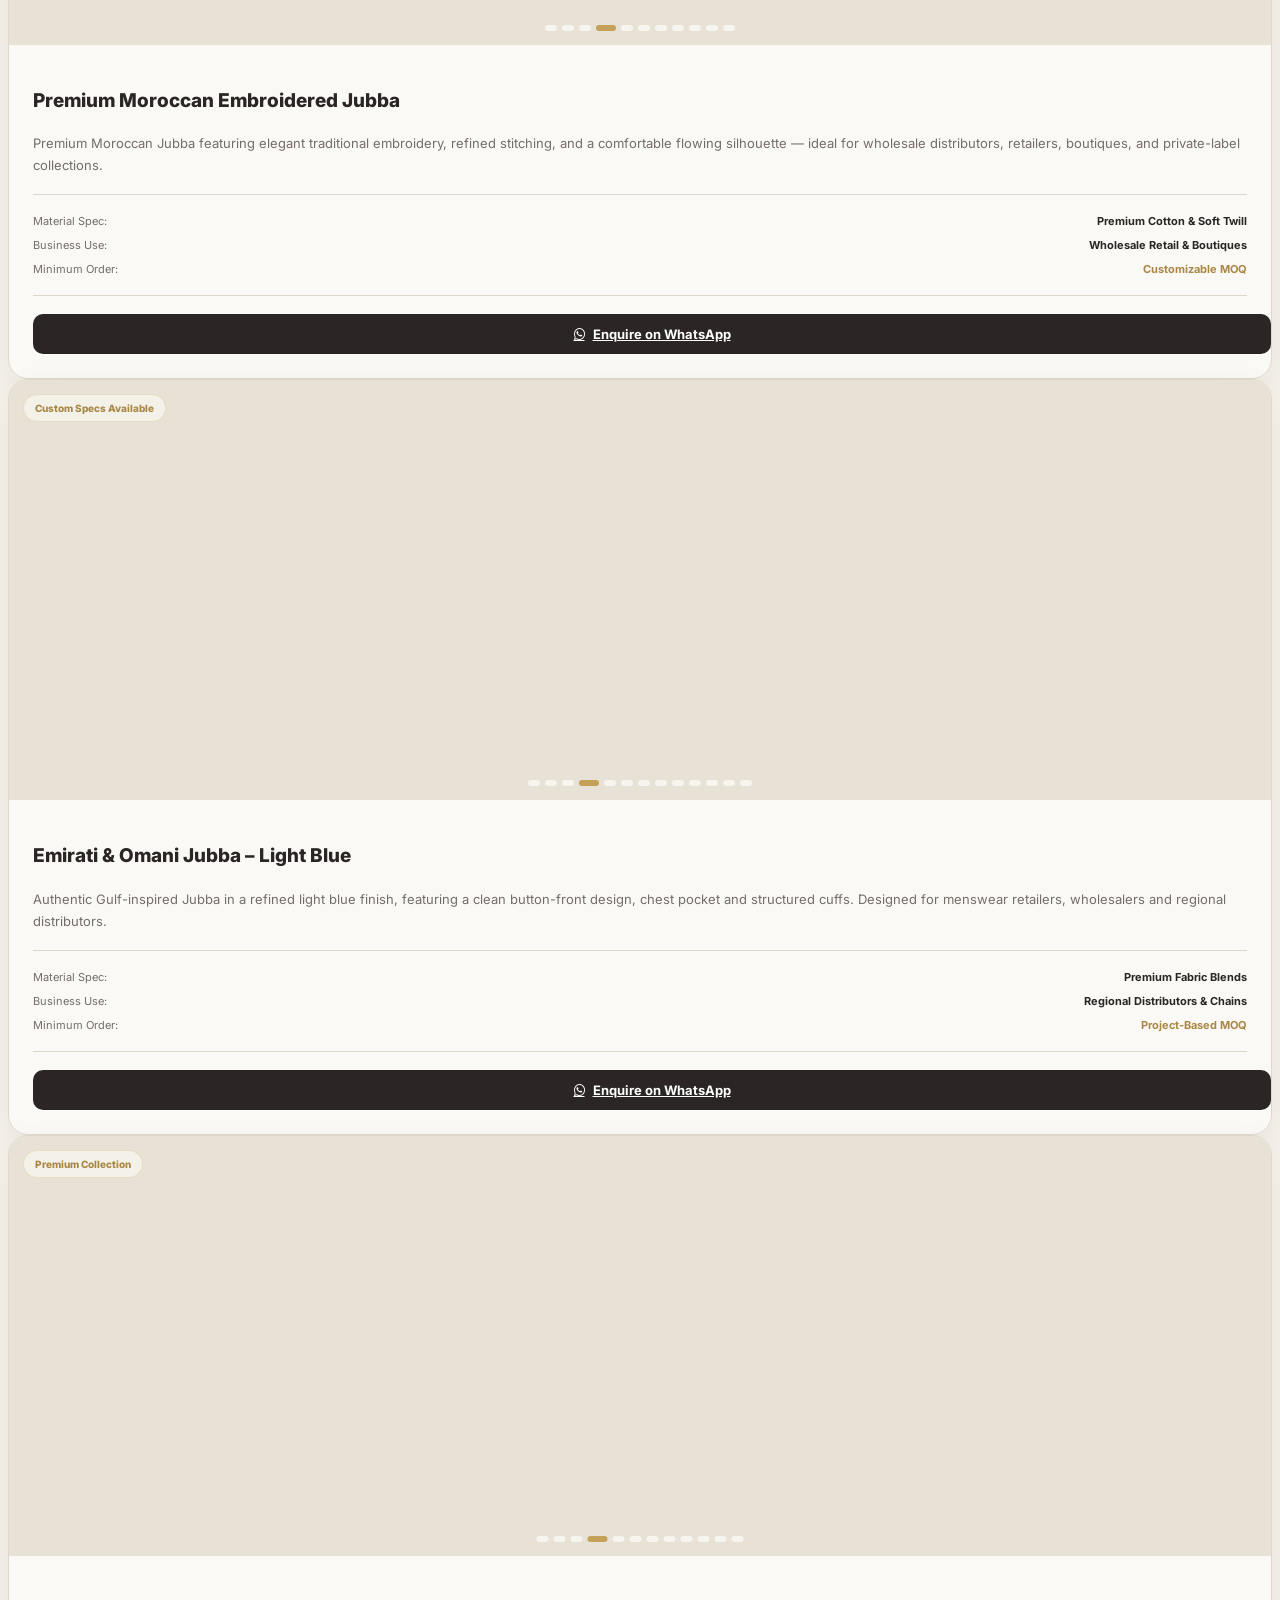
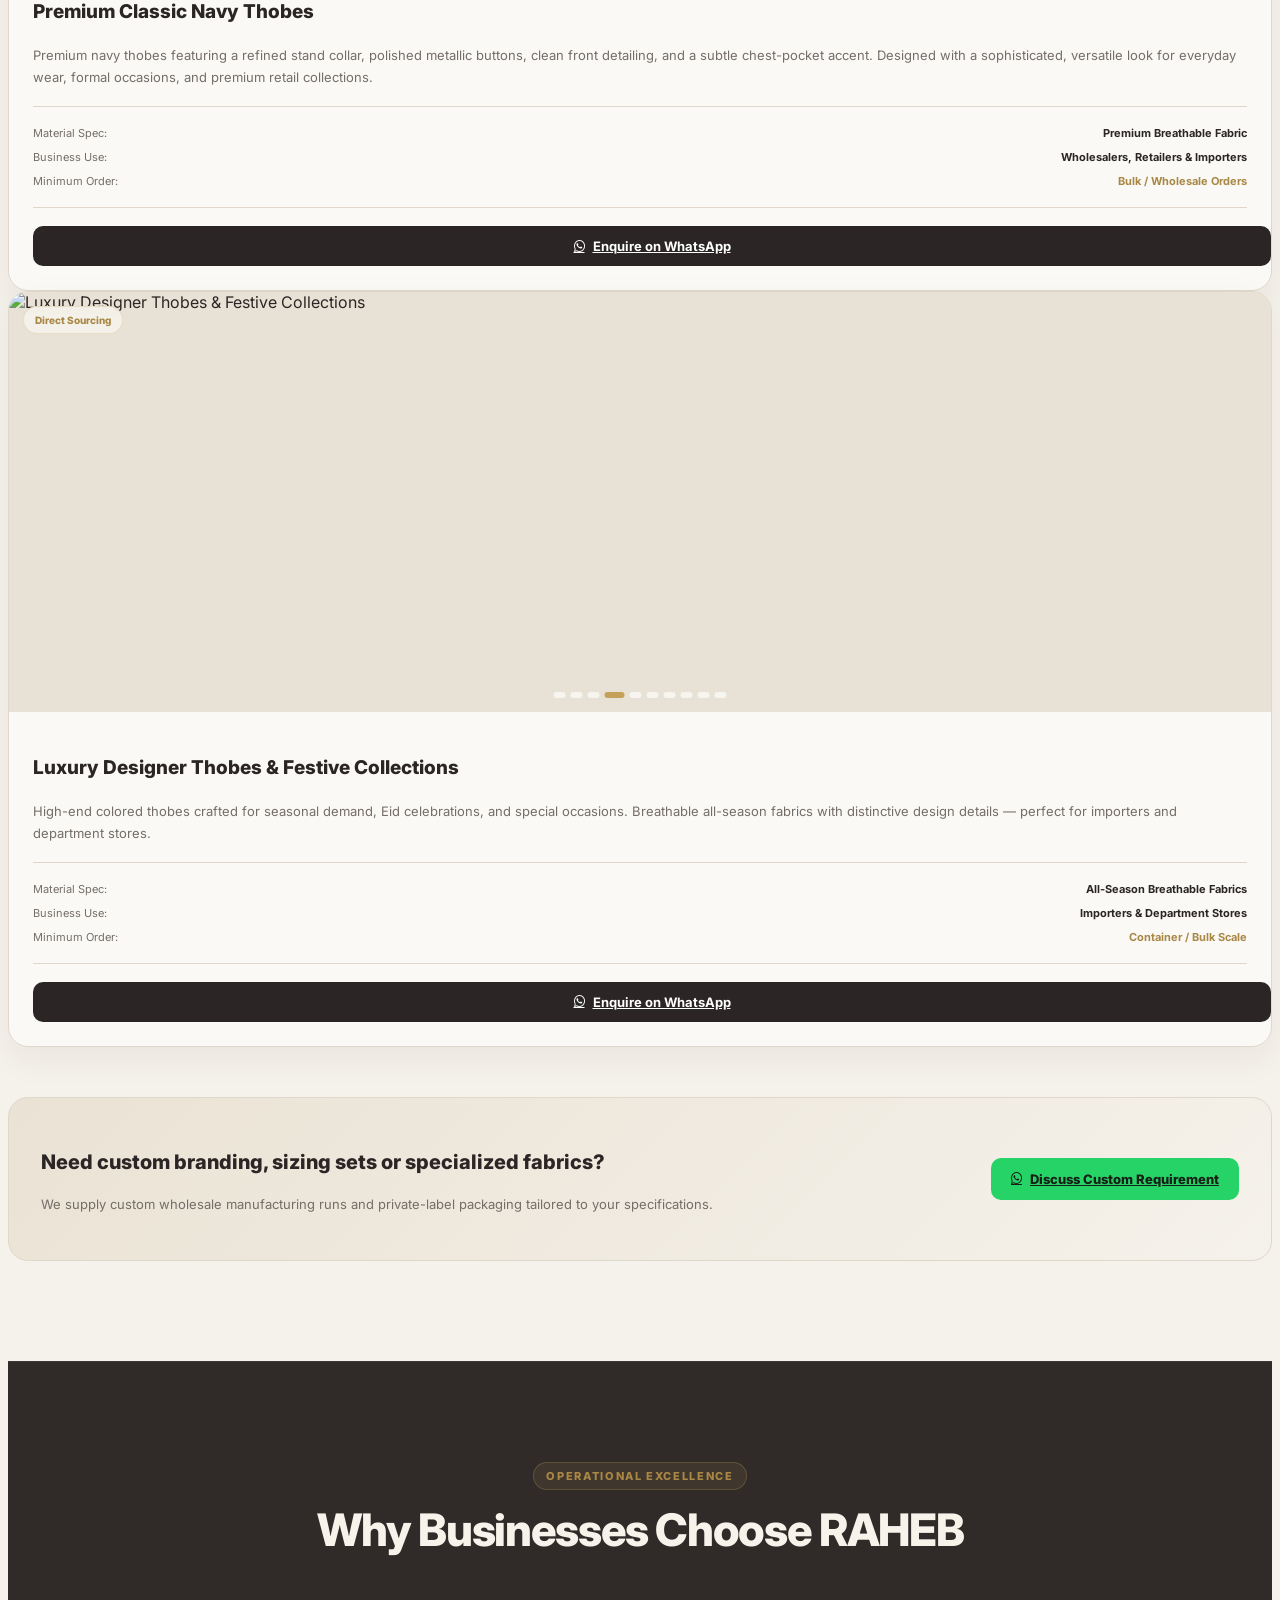
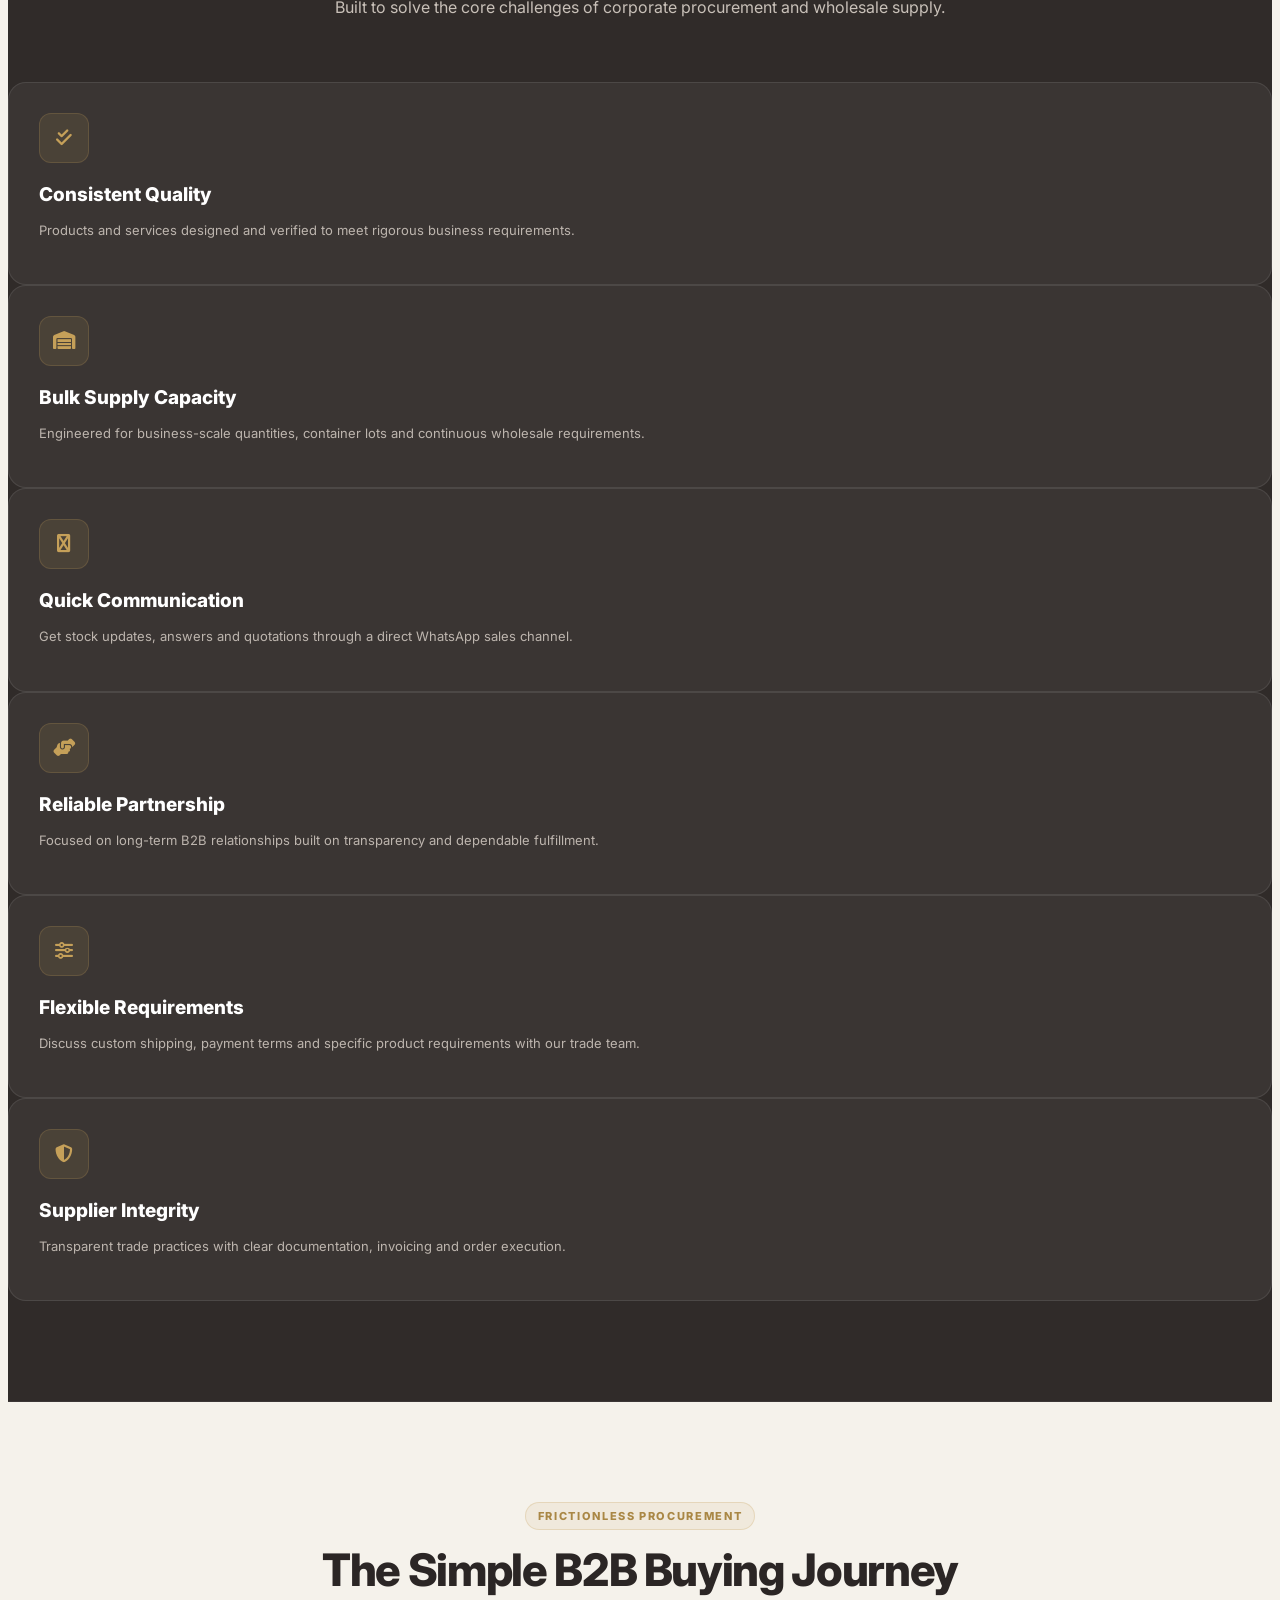
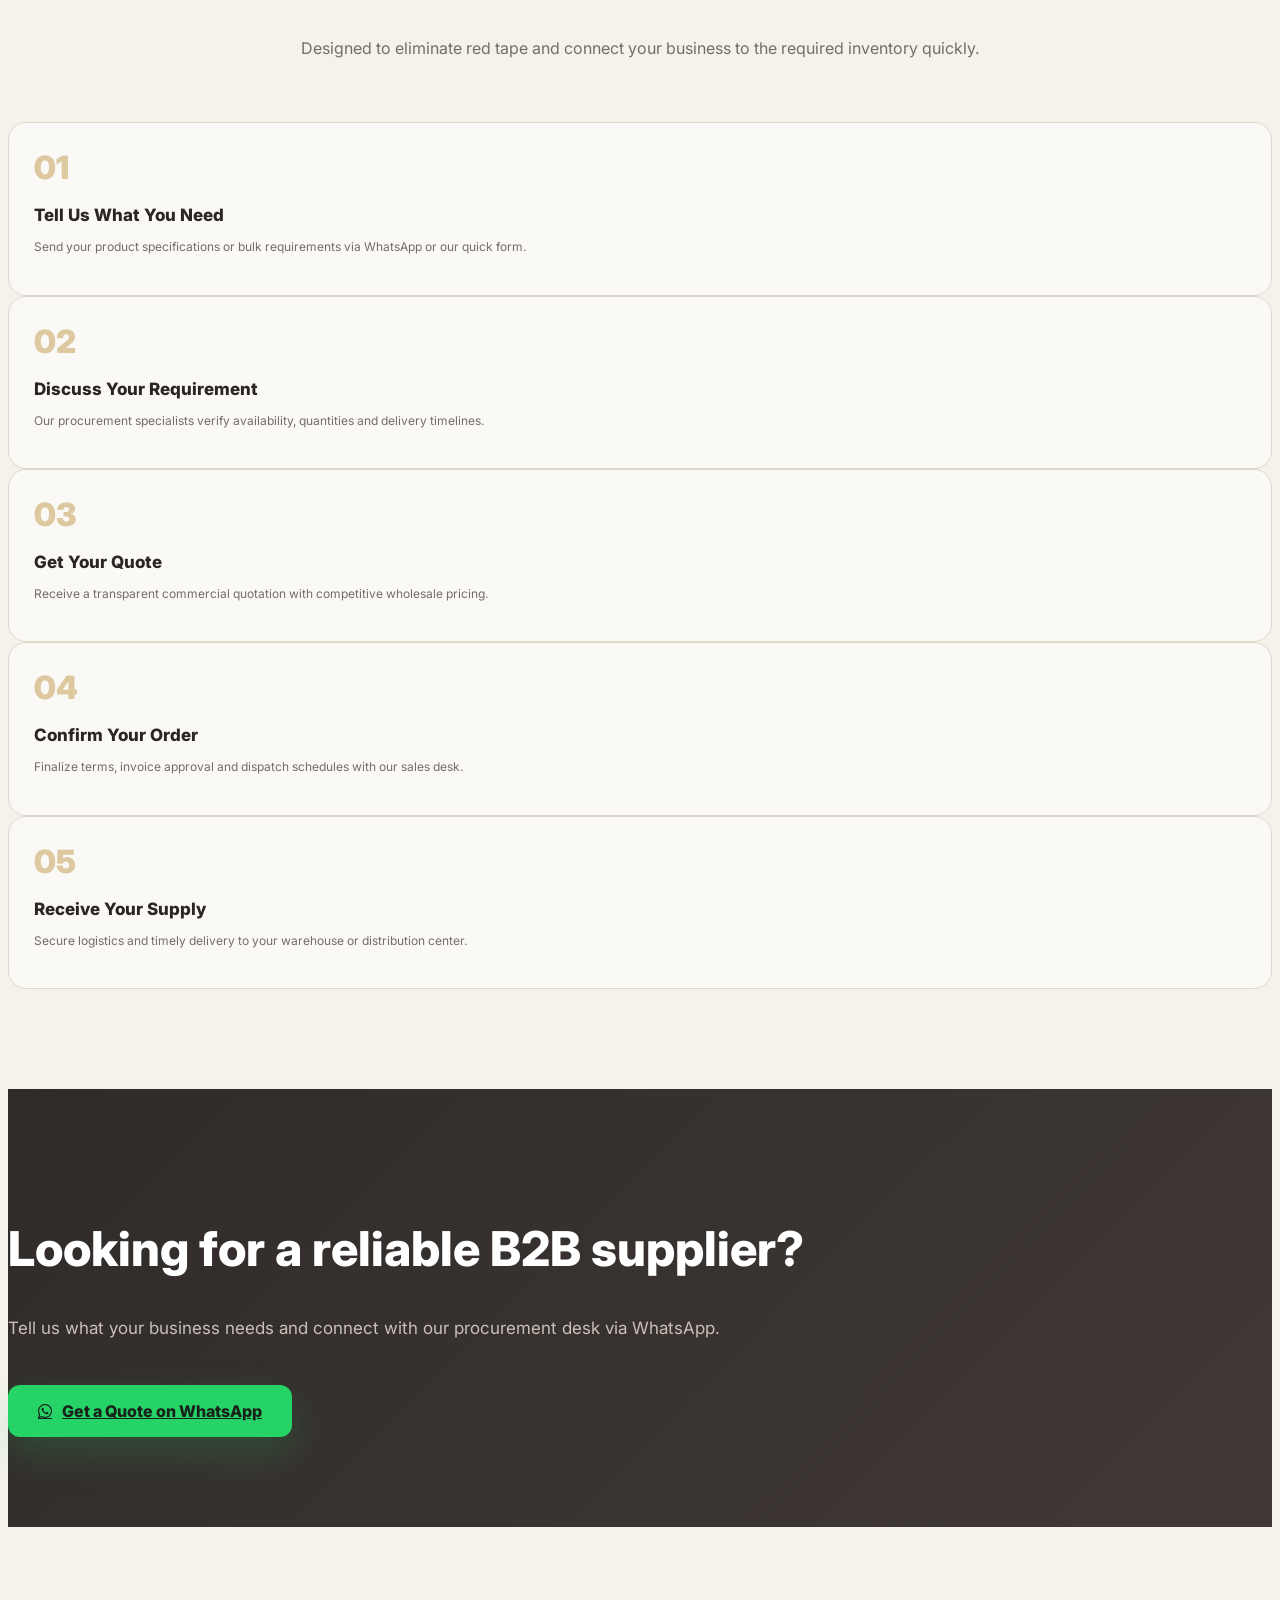
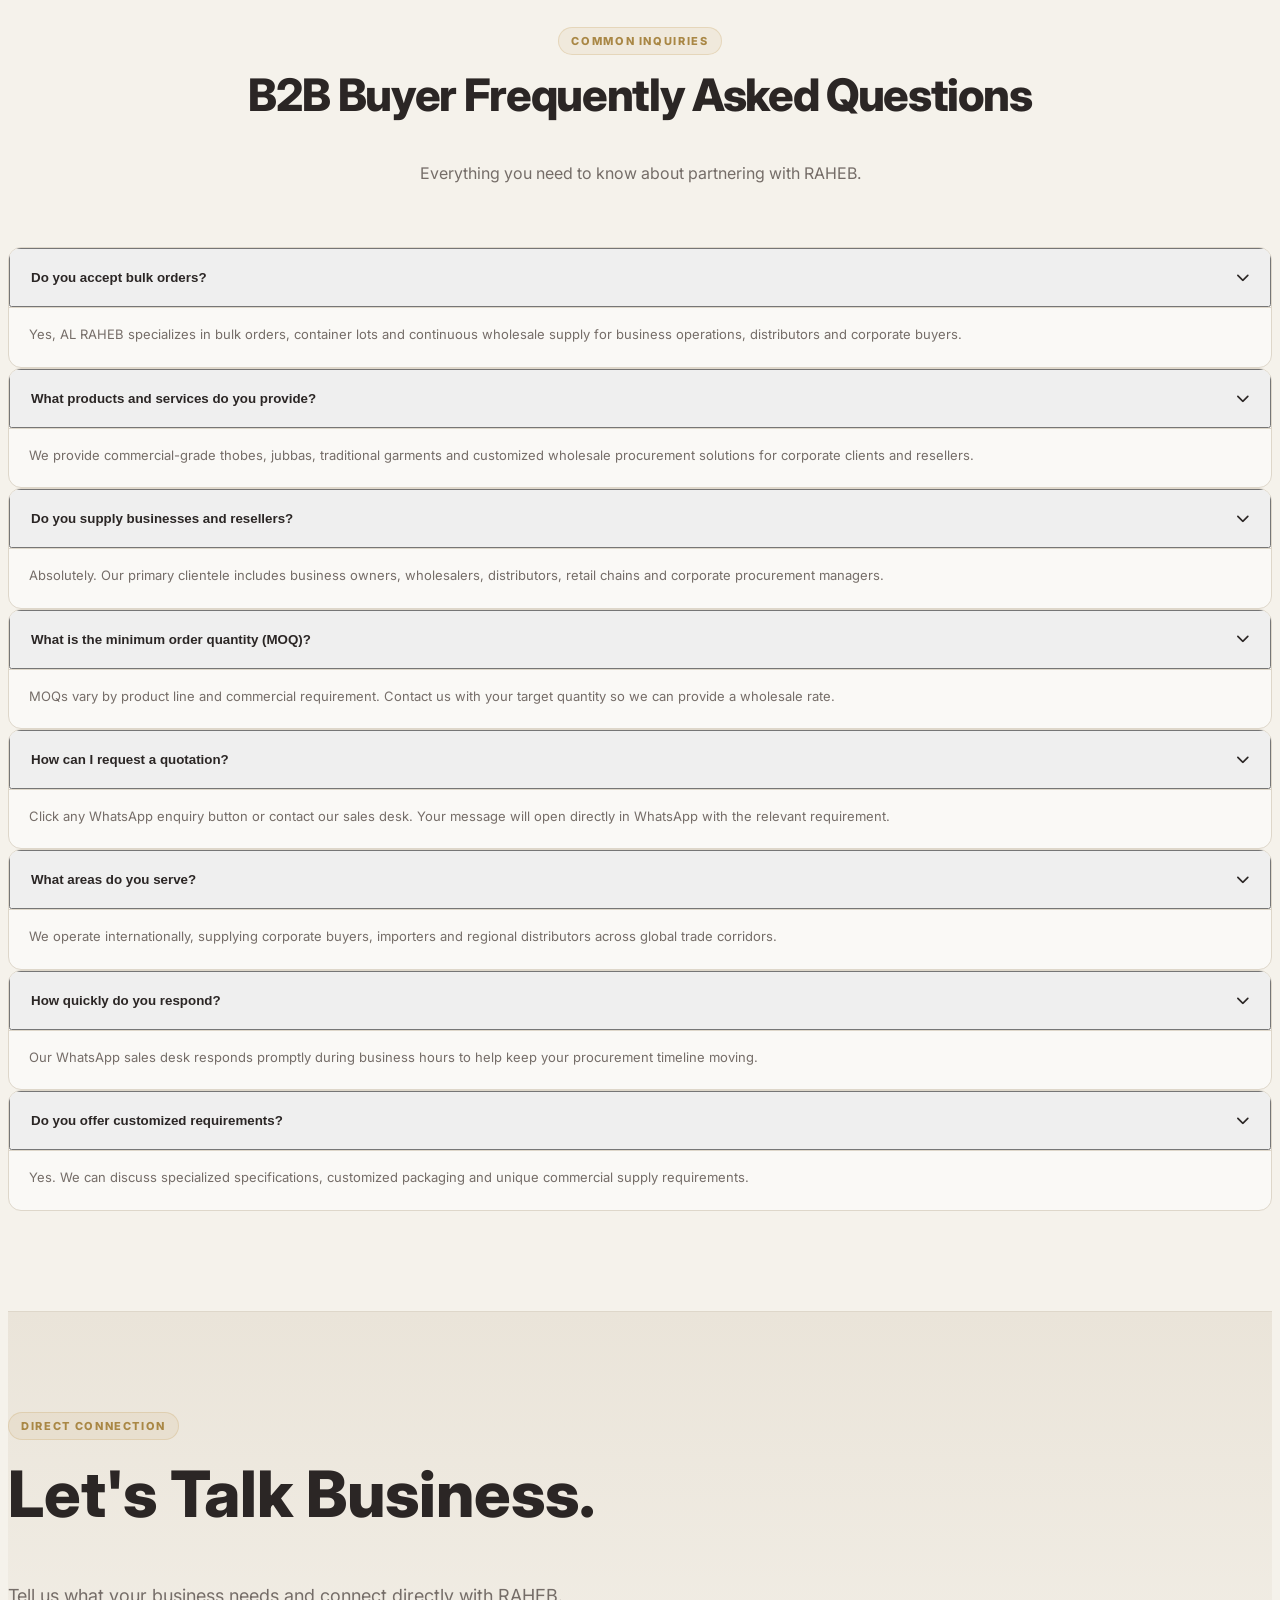
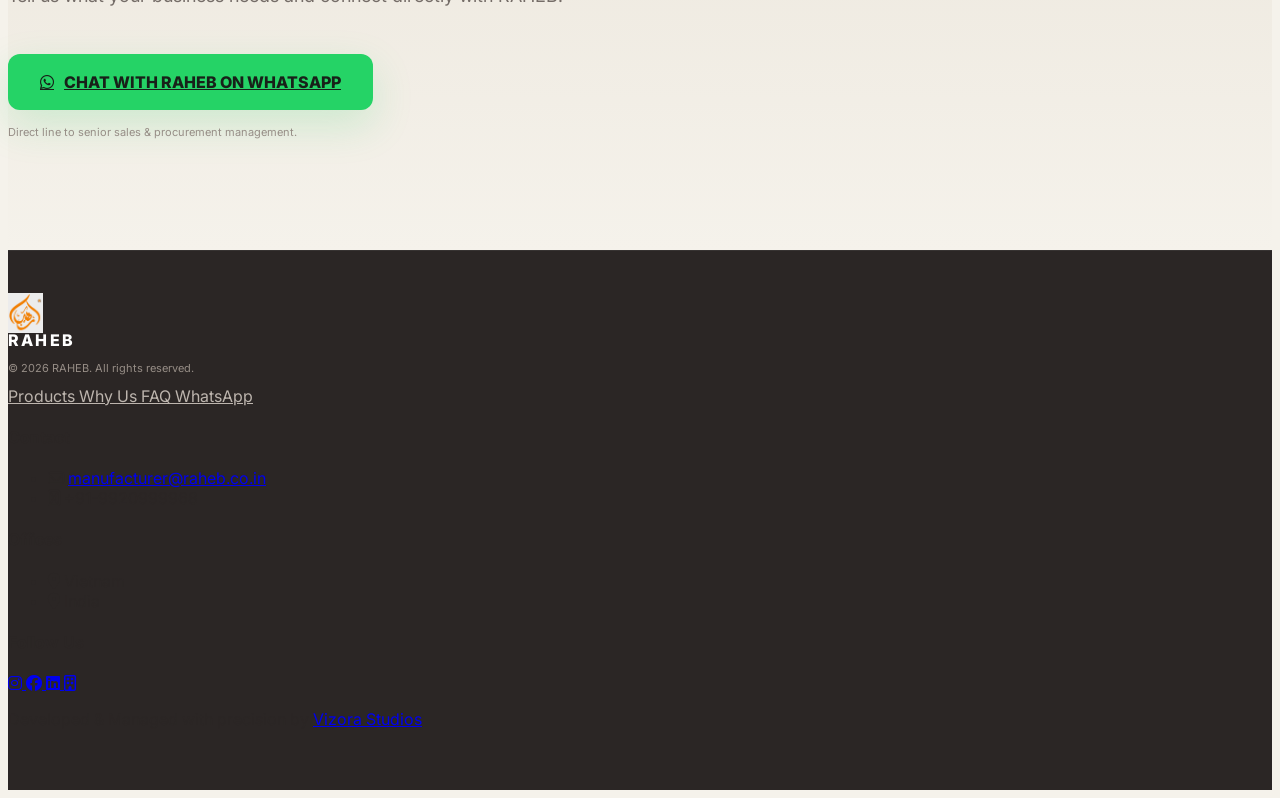
==== commit 730d76d8: "Vizora S added" ====
--- a/index.html
+++ b/index.html
@@ -3,34 +3,37 @@
 
 <head>
     <!-- Google analytics code -->
-     <!-- Google tag (gtag.js) -->
+    <!-- Google tag (gtag.js) -->
     <script async src="https://www.googletagmanager.com/gtag/js?id=G-8T73557J3F"></script>
     <script>
-         window.dataLayer = window.dataLayer || [];
-        function gtag(){dataLayer.push(arguments);}
+        window.dataLayer = window.dataLayer || [];
+        function gtag() { dataLayer.push(arguments); }
         gtag('js', new Date());
 
-  gtag('config', 'G-8T73557J3F');
-   </script>
-    
+        gtag('config', 'G-8T73557J3F');
+    </script>
+
     <meta charset="UTF-8">
     <meta name="viewport" content="width=device-width, initial-scale=1.0">
 
     <title>RAHEB | Premium International B2B Supplier & Procurement Partner</title>
 
-    <meta name="description" content="RAHEB is a reliable international B2B supplier for premium thobes, bulk apparel and customized trade solutions.">
+    <meta name="description"
+        content="RAHEB is a reliable international B2B supplier for premium thobes, bulk apparel and customized trade solutions.">
 
     <meta name="theme-color" content="#F5F2EB">
 
     <meta property="og:title" content="RAHEB | Premium International B2B Supplier">
-    <meta property="og:description" content="Source quality products with confidence. Direct B2B procurement and wholesale supply partner.">
+    <meta property="og:description"
+        content="Source quality products with confidence. Direct B2B procurement and wholesale supply partner.">
     <meta property="og:type" content="website">
 
     <!-- Fonts -->
     <link rel="preconnect" href="https://fonts.googleapis.com">
     <link rel="preconnect" href="https://cdnjs.cloudflare.com">
 
-    <link href="https://fonts.googleapis.com/css2?family=Inter:wght@300;400;500;600;700;800&display=swap" rel="stylesheet">
+    <link href="https://fonts.googleapis.com/css2?family=Inter:wght@300;400;500;600;700;800&display=swap"
+        rel="stylesheet">
 
     <!-- Font Awesome -->
     <link rel="stylesheet" href="https://cdnjs.cloudflare.com/ajax/libs/font-awesome/6.4.0/css/all.min.css">
@@ -89,10 +92,10 @@
         <div class="max-w-7xl mx-auto px-4 sm:px-6 lg:px-8 h-20 flex items-center justify-between">
 
             <!-- LOGO -->
-            
+
             <!-- LOGO / BRAND -->
-        <!-- RAHEB BRAND -->
-<!--<a href="index.html" class="logo">
+            <!-- RAHEB BRAND -->
+            <!--<a href="index.html" class="logo">
 
      <div class="logo-box">
         <img
@@ -108,20 +111,16 @@
     </div>
 
 </a> -->
-        <a href="#" class="brand-logo-link">
-    <div class="logo-box">
-        <img
-            src="assets/images/logo.png"
-            alt="RAHEB Logo"
-            class="hero-brand-image"
-        >
-    </div>
-
-    <div class="logo-text">
-        <span class="logo-title">RAHEB</span>
-        <span class="logo-subtitle">B2B HEADQUARTERS</span>
-    </div>
-        </a>
+            <a href="#" class="brand-logo-link">
+                <div class="logo-box">
+                    <img src="assets/images/logo.png" alt="RAHEB Logo" class="hero-brand-image">
+                </div>
+
+                <div class="logo-text">
+                    <span class="logo-title">RAHEB</span>
+                    <span class="logo-subtitle">B2B HEADQUARTERS</span>
+                </div>
+            </a>
             <!-- DESKTOP NAV -->
 
             <nav class="hidden md:flex items-center space-x-8 text-sm font-medium" aria-label="Main navigation">
@@ -151,7 +150,9 @@
 
             <!-- DESKTOP WHATSAPP -->
 
-            <a data-wa-link data-message="Hi RAHEB, I'm interested in your B2B products/services. I'd like to discuss a business requirement." target="_blank" rel="noopener" class="hidden sm:inline-flex whatsapp-button">
+            <a data-wa-link
+                data-message="Hi RAHEB, I'm interested in your B2B products/services. I'd like to discuss a business requirement."
+                target="_blank" rel="noopener" class="hidden sm:inline-flex whatsapp-button">
 
                 <i class="fa-brands fa-whatsapp"></i>
 
@@ -162,7 +163,8 @@
 
             <!-- MOBILE BUTTON -->
 
-            <button id="mobile-menu-btn" class="md:hidden mobile-menu-button" aria-label="Open navigation" aria-expanded="false" aria-controls="mobile-menu">
+            <button id="mobile-menu-btn" class="md:hidden mobile-menu-button" aria-label="Open navigation"
+                aria-expanded="false" aria-controls="mobile-menu">
 
                 <i class="fa-solid fa-bars"></i>
 
@@ -196,7 +198,9 @@
             </a>
 
 
-            <a data-wa-link data-message="Hi RAHEB, I'm interested in your B2B products/services. I'd like to discuss a business requirement." target="_blank" rel="noopener" class="mobile-whatsapp">
+            <a data-wa-link
+                data-message="Hi RAHEB, I'm interested in your B2B products/services. I'd like to discuss a business requirement."
+                target="_blank" rel="noopener" class="mobile-whatsapp">
 
                 <i class="fa-brands fa-whatsapp"></i>
 
@@ -264,7 +268,9 @@
 
                         <div class="flex flex-col sm:flex-row items-center justify-center lg:justify-start gap-4 pt-4">
 
-                            <a data-wa-link data-message="Hi RAHEB, I would like to discuss a business requirement and request a quote." target="_blank" rel="noopener" class="hero-whatsapp">
+                            <a data-wa-link
+                                data-message="Hi RAHEB, I would like to discuss a business requirement and request a quote."
+                                target="_blank" rel="noopener" class="hero-whatsapp">
 
                                 <i class="fa-brands fa-whatsapp"></i>
 
@@ -372,7 +378,8 @@
 
         <section class="trust-section" aria-label="B2B benefits">
 
-            <div id="trust-grid" class="max-w-7xl mx-auto px-4 sm:px-6 lg:px-8 grid grid-cols-2 md:grid-cols-5 gap-6"></div>
+            <div id="trust-grid" class="max-w-7xl mx-auto px-4 sm:px-6 lg:px-8 grid grid-cols-2 md:grid-cols-5 gap-6">
+            </div>
 
         </section>
 
@@ -427,7 +434,9 @@
                     </div>
 
 
-                    <a data-wa-link data-message="Hi RAHEB, I have a custom thobe wholesale requirement. Let us discuss." target="_blank" rel="noopener" class="custom-cta-button">
+                    <a data-wa-link
+                        data-message="Hi RAHEB, I have a custom thobe wholesale requirement. Let us discuss."
+                        target="_blank" rel="noopener" class="custom-cta-button">
 
                         <i class="fa-brands fa-whatsapp"></i>
 
@@ -530,7 +539,8 @@
                 </p>
 
 
-                <a data-wa-link data-message="Hi RAHEB, I would like to request a commercial quotation for my business." target="_blank" rel="noopener" class="cta-whatsapp">
+                <a data-wa-link data-message="Hi RAHEB, I would like to request a commercial quotation for my business."
+                    target="_blank" rel="noopener" class="cta-whatsapp">
 
                     <i class="fa-brands fa-whatsapp"></i>
 
@@ -599,7 +609,8 @@
                 </p>
 
 
-                <a data-wa-link data-message="Hi RAHEB, I'm ready to discuss my business requirements with your team." target="_blank" rel="noopener" class="contact-whatsapp">
+                <a data-wa-link data-message="Hi RAHEB, I'm ready to discuss my business requirements with your team."
+                    target="_blank" rel="noopener" class="contact-whatsapp">
 
                     <i class="fa-brands fa-whatsapp"></i>
 
@@ -617,147 +628,165 @@
         </section>
 
     </main>
-
-<footer class="footer">
-
-    <div class="max-w-7xl mx-auto px-4 sm:px-6 lg:px-8">
-
-        <!-- Main footer row -->
-        <div class="flex flex-col md:flex-row items-center justify-between gap-6">
-
-            <div class="flex items-center space-x-3">
-
-                <div class="footer-logo">
-                    AR
-                </div>
-
-                <span class="footer-name">
-                    RAHEB
-                </span>
-
-            </div>
-
-
-            <p class="footer-copy">
-
-                &copy;
-                <span id="current-year"></span>
-                RAHEB. All rights reserved.
-
-            </p>
-
-
-            <div class="flex space-x-6 text-sm">
-
-                <a href="#products" class="footer-link">
-                    Products
-                </a>
-
-                <a href="#why-us" class="footer-link">
-                    Why Us
-                </a>
-
-                <a href="#faq" class="footer-link">
-                    FAQ
-                </a>
-
-                <a data-wa-link data-message="Hi RAHEB, I would like to connect." target="_blank" rel="noopener" class="footer-link">
-                    WhatsApp
-                </a>
-
-            </div>
-
-        </div>
-
-        <!-- =========================================================
+     
+    <footer class="footer">
+
+        <div class="max-w-7xl mx-auto px-4 sm:px-6 lg:px-8">
+
+            <!-- Main footer row -->
+            <div class="flex flex-col md:flex-row items-center justify-between gap-6">
+
+                <div class="flex items-center space-x-3">
+
+                    <div class="footer-logo">
+                        <img src="assets/images/logo.png" alt="RAHEB Logo" class="hero-brand-image">
+                    </div>
+
+                    <span class="footer-name">
+                        RAHEB
+                    </span>
+
+                </div>
+
+
+                <p class="footer-copy">
+
+                    &copy;
+                    <span id="current-year"></span>
+                    RAHEB. All rights reserved.
+
+                </p>
+
+
+                <div class="flex space-x-6 text-sm">
+
+                    <a href="#products" class="footer-link">
+                        Products
+                    </a>
+
+                    <a href="#why-us" class="footer-link">
+                        Why Us
+                    </a>
+
+                    <a href="#faq" class="footer-link">
+                        FAQ
+                    </a>
+
+                    <a data-wa-link data-message="Hi RAHEB, I would like to connect." target="_blank" rel="noopener"
+                        class="footer-link">
+                        WhatsApp
+                    </a>
+
+                </div>
+
+            </div>
+
+            <!-- =========================================================
              CREDIT LINE
         ========================================================== -->
 
-        <div class="mt-6 pt-4 border-t border-[rgba(255,255,255,0.06)] text-center">
-
-            <p class="text-[#6B6460] text-[11px] font-medium tracking-wide">
-
-                Developed &amp; Managed with precision by
-
-                <a
-                    href="https://aifortechies.github.io/Cognix-Digital/"
-                    target="_blank"
-                    rel="noopener"
-                    class="text-[#C5A059] hover:text-[#E9D9B5] transition-colors duration-300 font-semibold"
-                >
-                    Cognix-digital
-                </a>
-
-            </p>
-
-        </div>
-
-        <!-- =========================================================
+            <!-- <div class="mt-6 pt-4 border-t border-[rgba(255,255,255,0.06)] text-center">
+
+                <p class="text-[#6B6460] text-[11px] font-medium tracking-wide">
+
+                    Developed &amp; Managed with precision by
+
+                    <a href="https://vizoras.netlify.app/" target="_blank" rel="noopener"
+                        class="text-[#C5A059] hover:text-[#E9D9B5] transition-colors duration-300 font-semibold">
+                        Vizora Studios
+                    </a>
+
+                </p>
+
+            </div> -->
+
+            <!-- =========================================================
              FUTURE CONTACT / SOCIAL / BRANCHES (COMMENTED OUT)
              Uncomment when ready to add email, social links, and offices.
         ========================================================== -->
 
-        
-        <div class="mt-8 pt-6 border-t border-[rgba(255,255,255,0.06)] grid grid-cols-1 md:grid-cols-3 gap-8">
-
-            <div>
-                <h4 class="text-white text-sm font-bold tracking-wider mb-3">Contact</h4>
-                <ul class="space-y-2 text-[#BDB5AE] text-xs">
-                    <li>
-                        <i class="fa-regular fa-envelope w-5 text-[#C5A059]"></i>
-                        <a href="mailto:manufacturer@raheb.co.in" class="hover:text-white transition">manufacturer@raheb.co.in</a>
-                    </li>
-                    <li>
-                        <i class="fa-regular fa-phone w-5 text-[#C5A059]"></i>
-                        <span>+91-9920999968</span>
-                    </li>
-                </ul>
-            </div>
-
-            <div>
-                <h4 class="text-white text-sm font-bold tracking-wider mb-3">Offices</h4>
-                <ul class="space-y-2 text-[#BDB5AE] text-xs">
-                    <li>
-                        <i class="fa-solid fa-location-dot w-5 text-[#C5A059]"></i>
-                        <span>Vietnam</span>
-                    </li>
-                    <li>
-                        <i class="fa-solid fa-location-dot w-5 text-[#C5A059]"></i>
-                        <span>India</span>
-                    </li>
-                </ul>
-            </div>
-
-            <div>
-                <h4 class="text-white text-sm font-bold tracking-wider mb-3">Follow Us</h4>
-                <div class="flex space-x-4 text-[#BDB5AE]">
-                    <a href="https://www.instagram.com/raheb452/" target="_blank" rel="noopener" class="hover:text-[#C5A059] transition">
-                        <i class="fa-brands fa-instagram text-lg"></i>
-                    </a>
-                    <a href="https://www.facebook.com/raheb452/" target="_blank" rel="noopener" class="hover:text-[#C5A059] transition">
-                        <i class="fa-brands fa-facebook text-lg"></i>
-                    </a>
-                    <a href="https://www.linkedin.com/company/raheb452/" target="_blank" rel="noopener" class="hover:text-[#C5A059] transition">
-                        <i class="fa-brands fa-linkedin text-lg"></i>
-                    </a>
-                    <a href="https://www.go4business.com/raheb452/" target="_blank" rel="noopener" class="hover:text-[#C5A059] transition">
-                        <i class="fa-regular fa-building text-lg"></i>
-                        <span class="sr-only">Go4Business</span>
-                    </a>
-                </div>
-            </div>
+
+            <div class="mt-8 pt-6 border-t border-[rgba(255,255,255,0.06)] grid grid-cols-1 md:grid-cols-3 gap-8">
+
+                <div>
+                    <h4 class="text-white text-sm font-bold tracking-wider mb-3">Contact</h4>
+                    <ul class="space-y-2 text-[#BDB5AE] text-xs">
+                        <li>
+                            <i class="fa-regular fa-envelope w-5 text-[#C5A059]"></i>
+                            <a href="mailto:manufacturer@raheb.co.in"
+                                class="hover:text-white transition">manufacturer@raheb.co.in</a>
+                        </li>
+                        <li>
+                            <i class="fa-regular fa-phone w-5 text-[#C5A059]"></i>
+                            <span>+91-9920999968</span>
+                        </li>
+                    </ul>
+                </div>
+
+                <div>
+                    <h4 class="text-white text-sm font-bold tracking-wider mb-3">Offices</h4>
+                    <ul class="space-y-2 text-[#BDB5AE] text-xs">
+                        <li>
+                            <i class="fa-solid fa-location-dot w-5 text-[#C5A059]"></i>
+                            <span>Vietnam</span>
+                        </li>
+                        <li>
+                            <i class="fa-solid fa-location-dot w-5 text-[#C5A059]"></i>
+                            <span>India</span>
+                        </li>
+                    </ul>
+                </div>
+
+                <div>
+                    <h4 class="text-white text-sm font-bold tracking-wider mb-3">Follow Us</h4>
+                    <div class="flex space-x-4 text-[#BDB5AE]">
+                        <a href="https://www.instagram.com/raheb452/" target="_blank" rel="noopener"
+                            class="hover:text-[#C5A059] transition">
+                            <i class="fa-brands fa-instagram text-lg"></i>
+                        </a>
+                        <a href="https://www.facebook.com/raheb452/" target="_blank" rel="noopener"
+                            class="hover:text-[#C5A059] transition">
+                            <i class="fa-brands fa-facebook text-lg"></i>
+                        </a>
+                        <a href="https://www.linkedin.com/company/raheb452/" target="_blank" rel="noopener"
+                            class="hover:text-[#C5A059] transition">
+                            <i class="fa-brands fa-linkedin text-lg"></i>
+                        </a>
+                        <a href="https://www.go4business.com/raheb452/" target="_blank" rel="noopener"
+                            class="hover:text-[#C5A059] transition">
+                            <i class="fa-regular fa-building text-lg"></i>
+                            <span class="sr-only">Go4Business</span>
+                        </a>
+                    </div>
+                </div>
+
+            </div>
+
 
         </div>
         
- 
-    </div>
-
-</footer>
+    <div class="mt-6 pt-4 border-t border-[rgba(255,255,255,0.06)] text-center">
+
+                <p class="text-[#6B6460] text-[11px] font-medium tracking-wide">
+
+                    Developed &amp; Managed with precision by
+
+                    <a href="https://vizoras.netlify.app/" target="_blank" rel="noopener"
+                        class="text-[#C5A059] hover:text-[#E9D9B5] transition-colors duration-300 font-semibold">
+                        Vizora Studios
+                    </a>
+
+                </p>
+
+            </div>
+    </footer>
+
 
 
     <!-- FLOATING WHATSAPP -->
 
-    <a data-wa-link data-message="Hi RAHEB, I'm visiting your B2B website and would like to enquire about supply." target="_blank" rel="noopener" class="floating-whatsapp" aria-label="Chat on WhatsApp">
+    <a data-wa-link data-message="Hi RAHEB, I'm visiting your B2B website and would like to enquire about supply."
+        target="_blank" rel="noopener" class="floating-whatsapp" aria-label="Chat on WhatsApp">
 
         <i class="fa-brands fa-whatsapp"></i>
 
@@ -773,11 +802,8 @@
     <script src="js/main.js">
     </script>
     <!-- Golden Cursor Script -->
-     <div id="golden-cursor-container"></div>
+    <div id="golden-cursor-container"></div>
     <script src="js/curser.js"></script>
 </body>
 
-</html>
-
-
-
+</html>
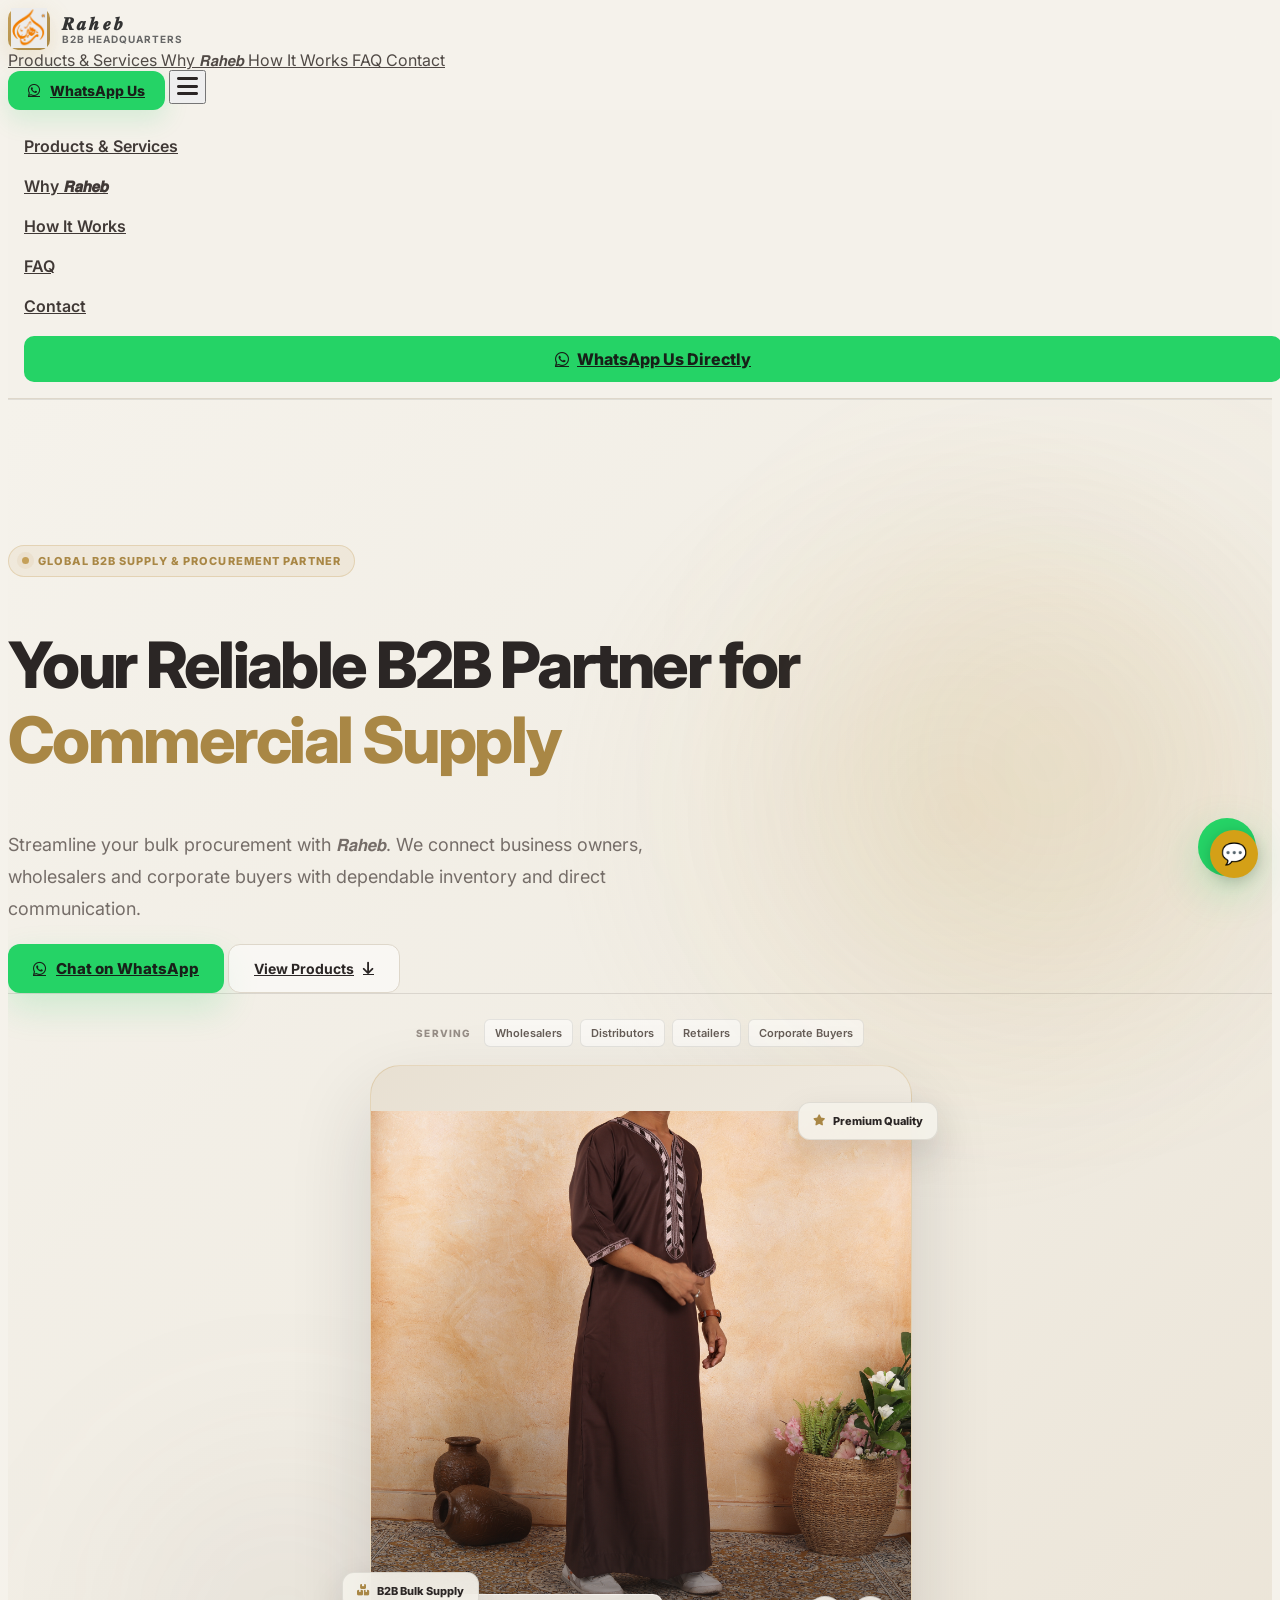
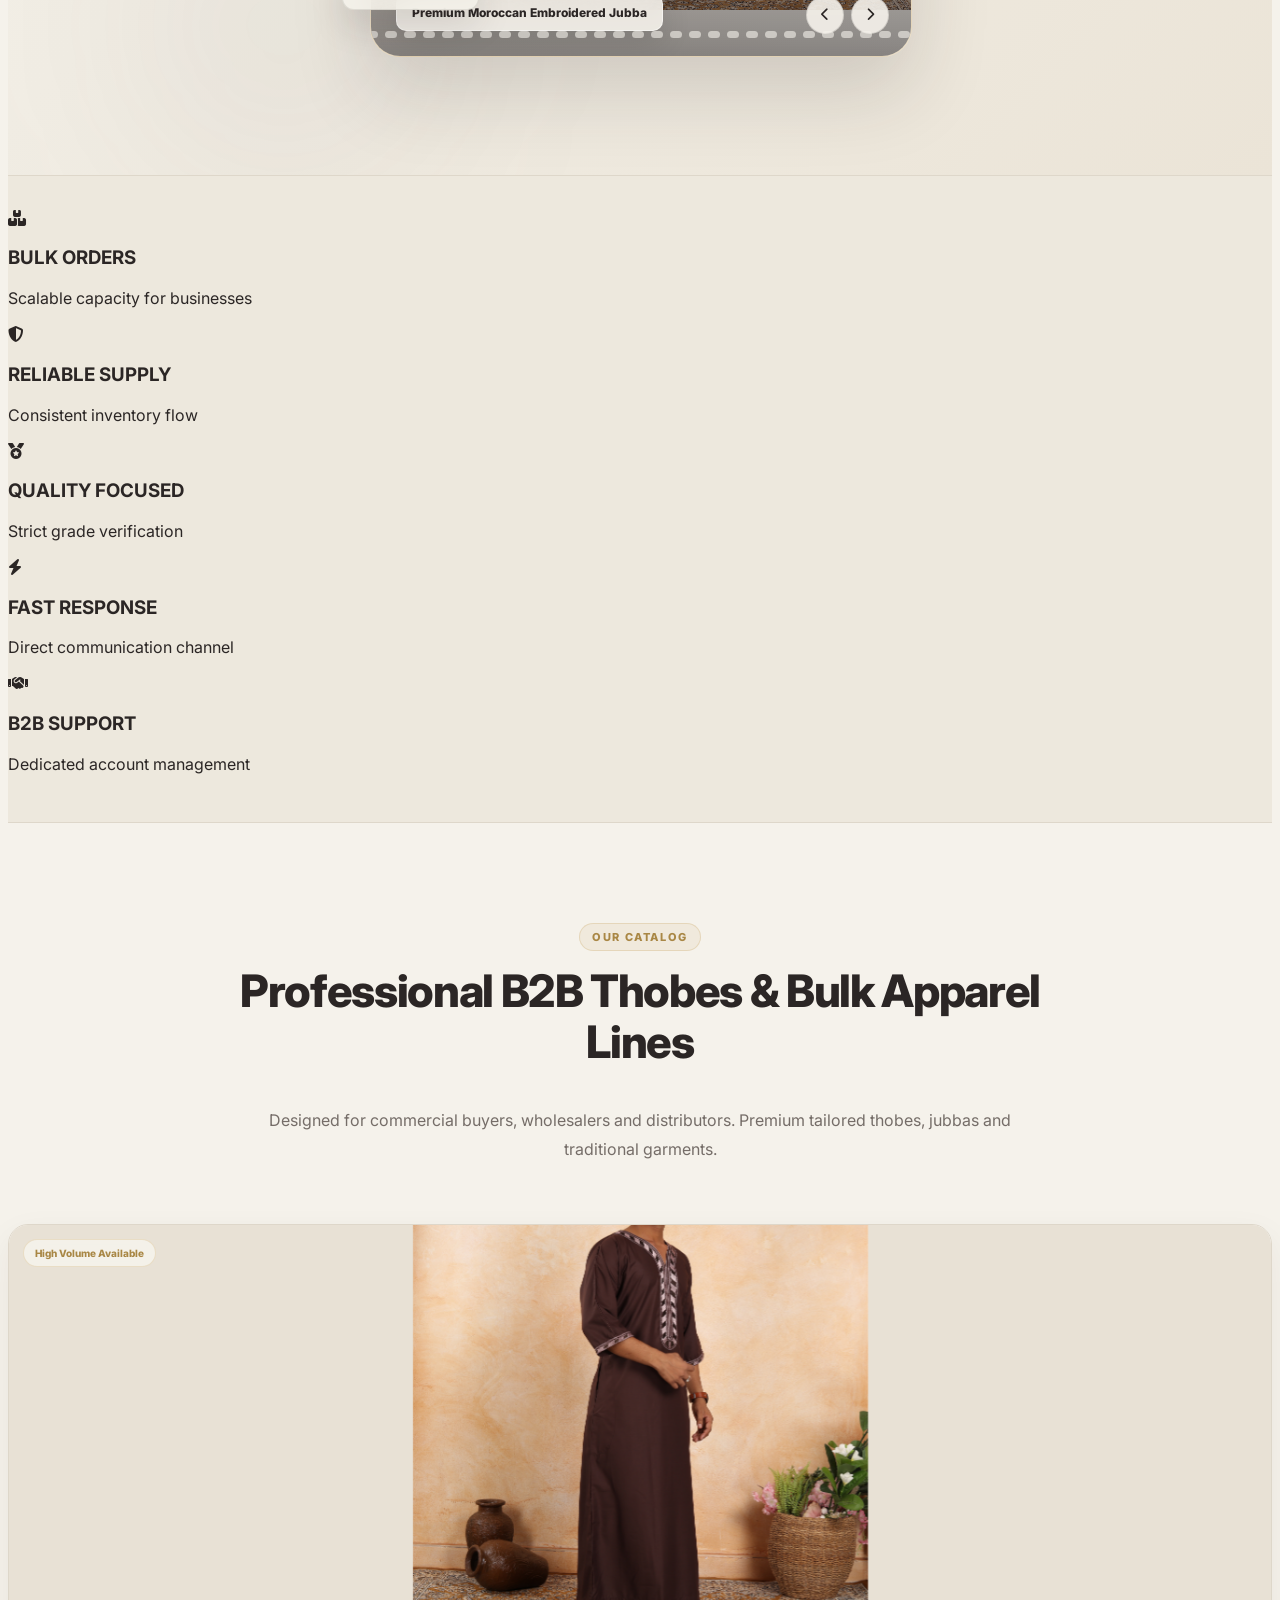
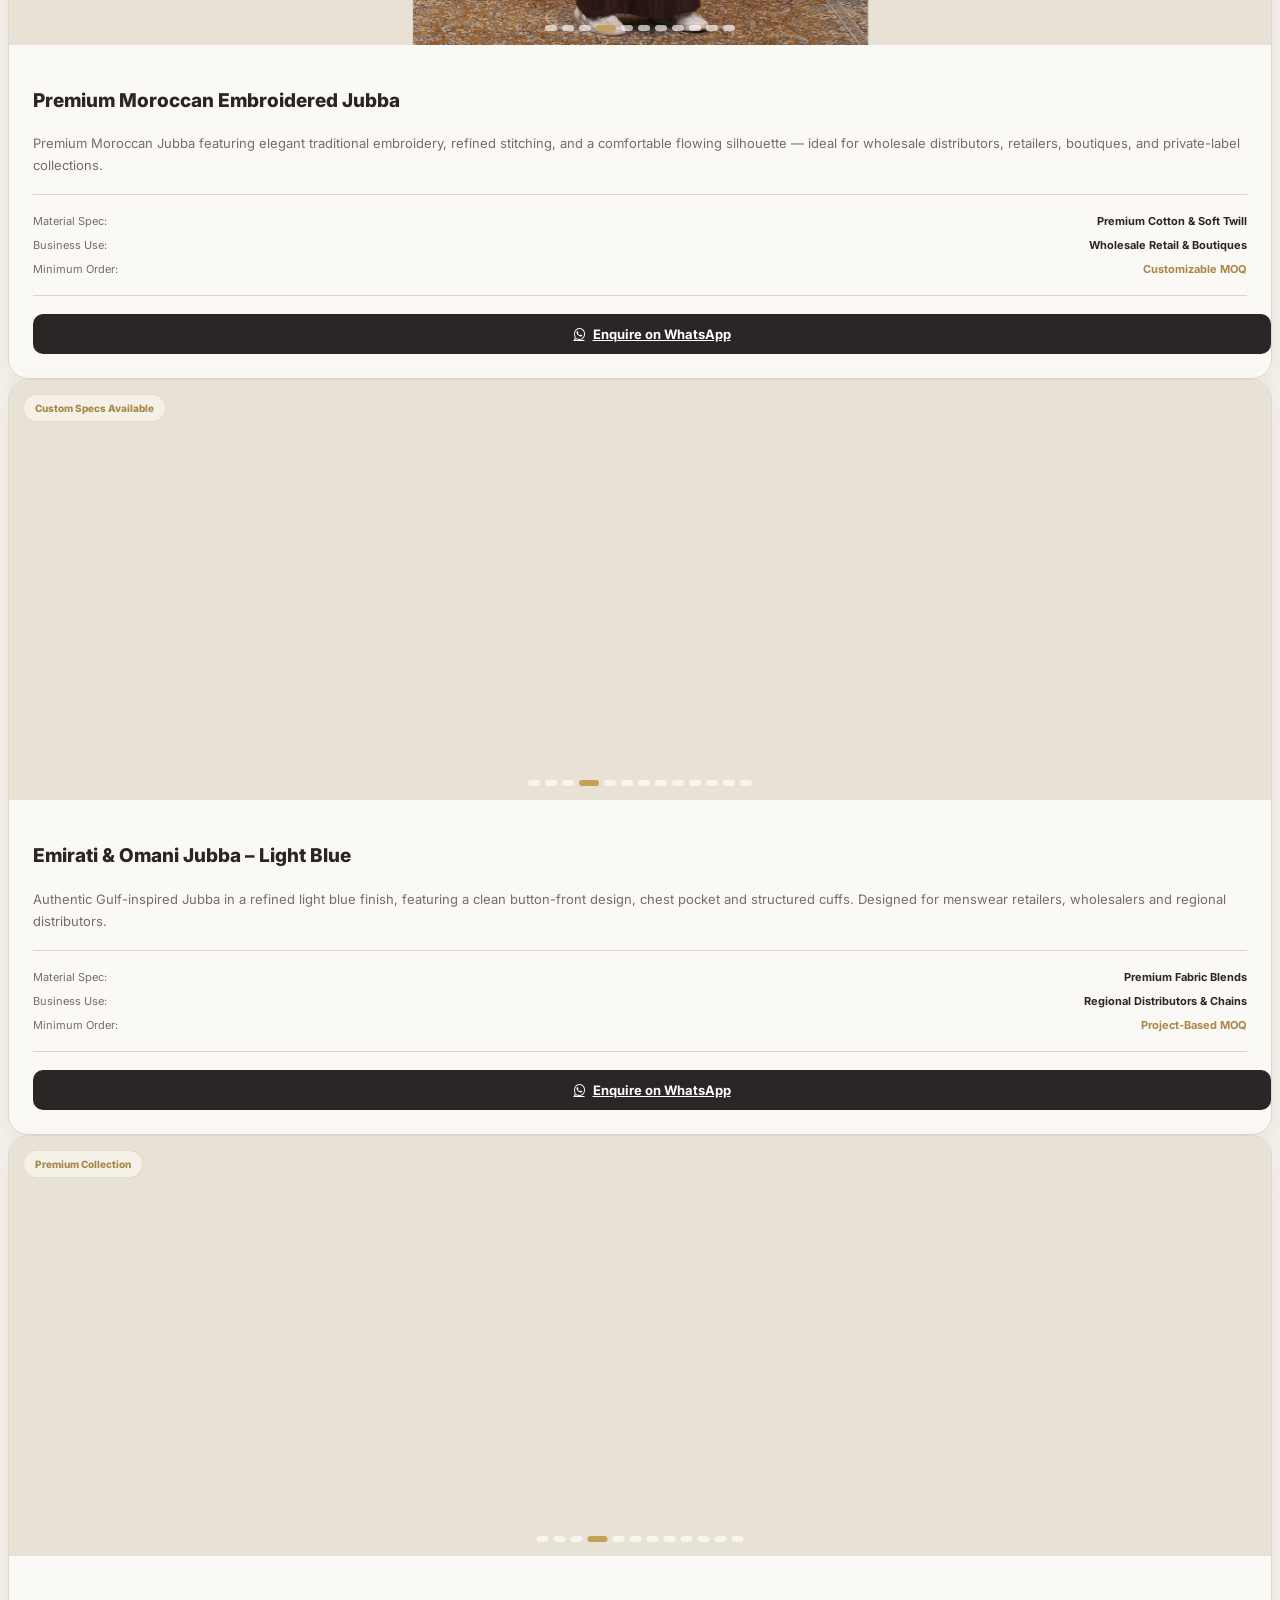
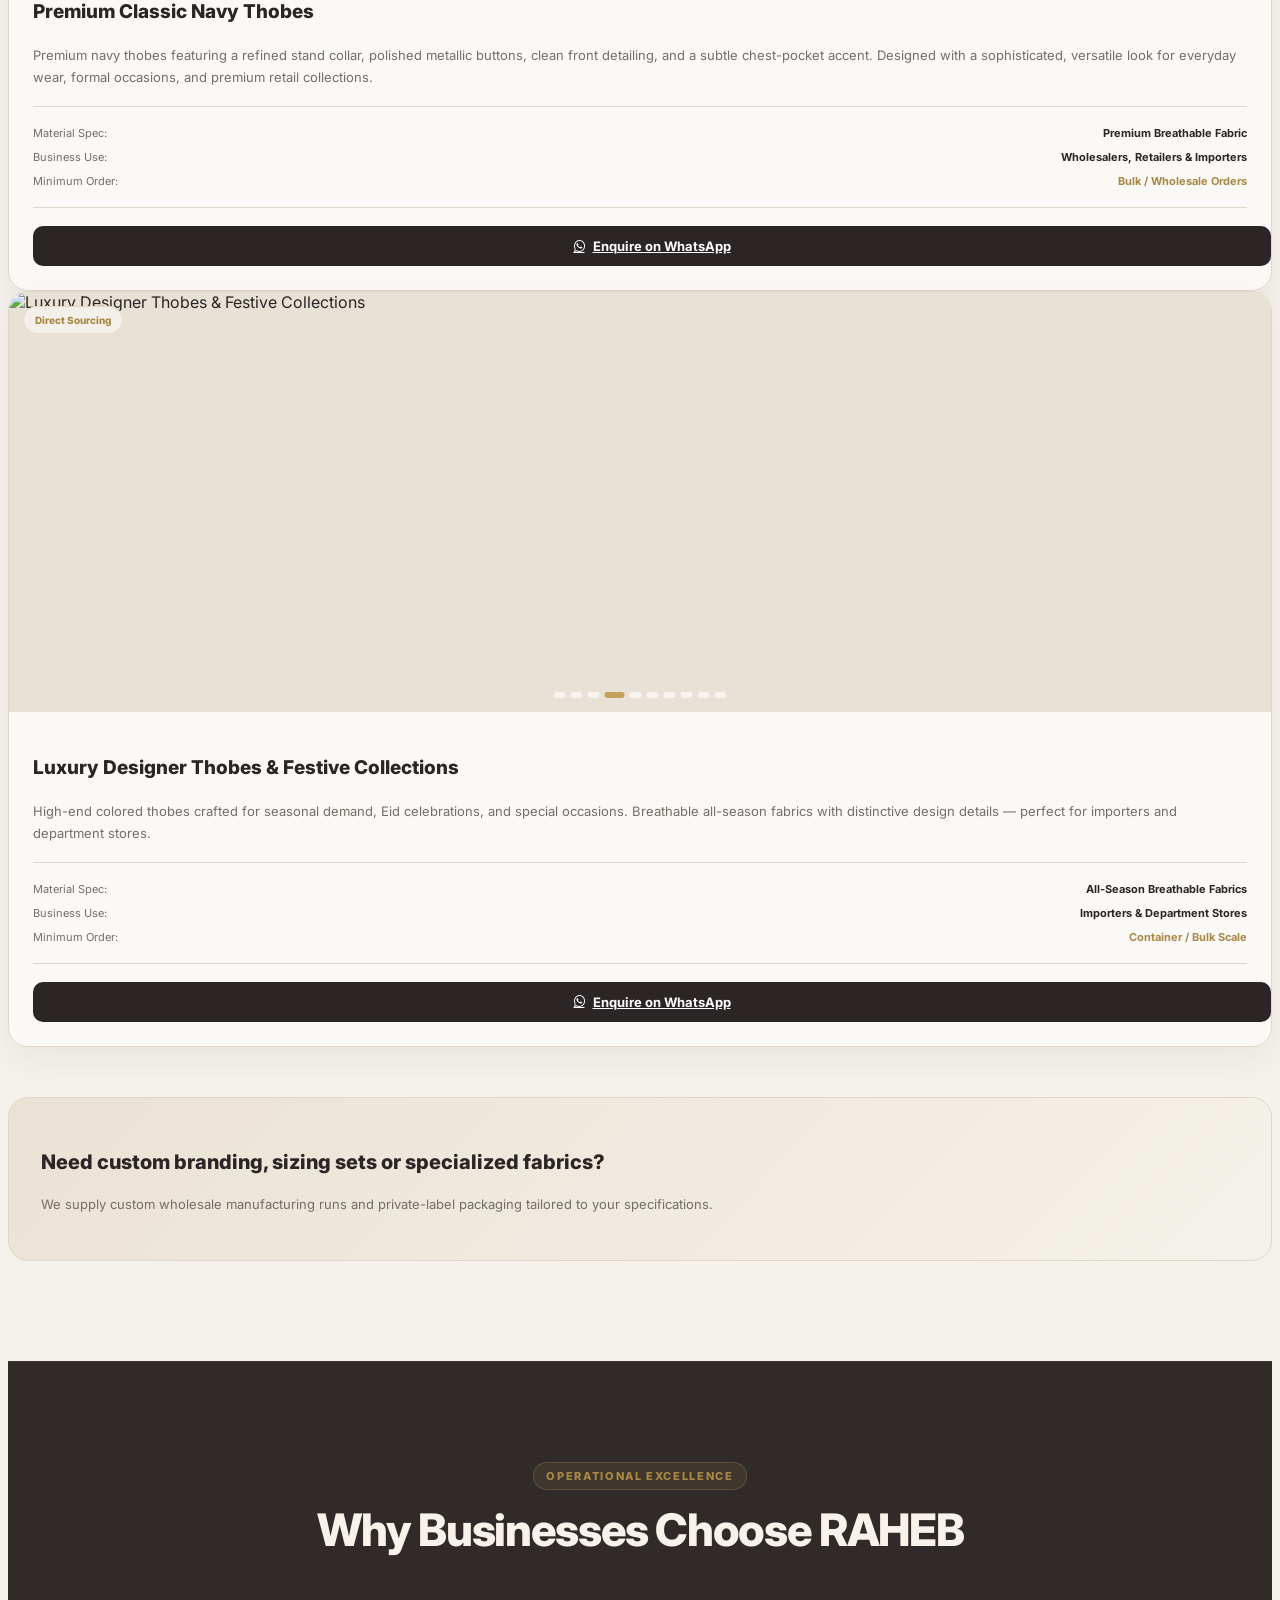
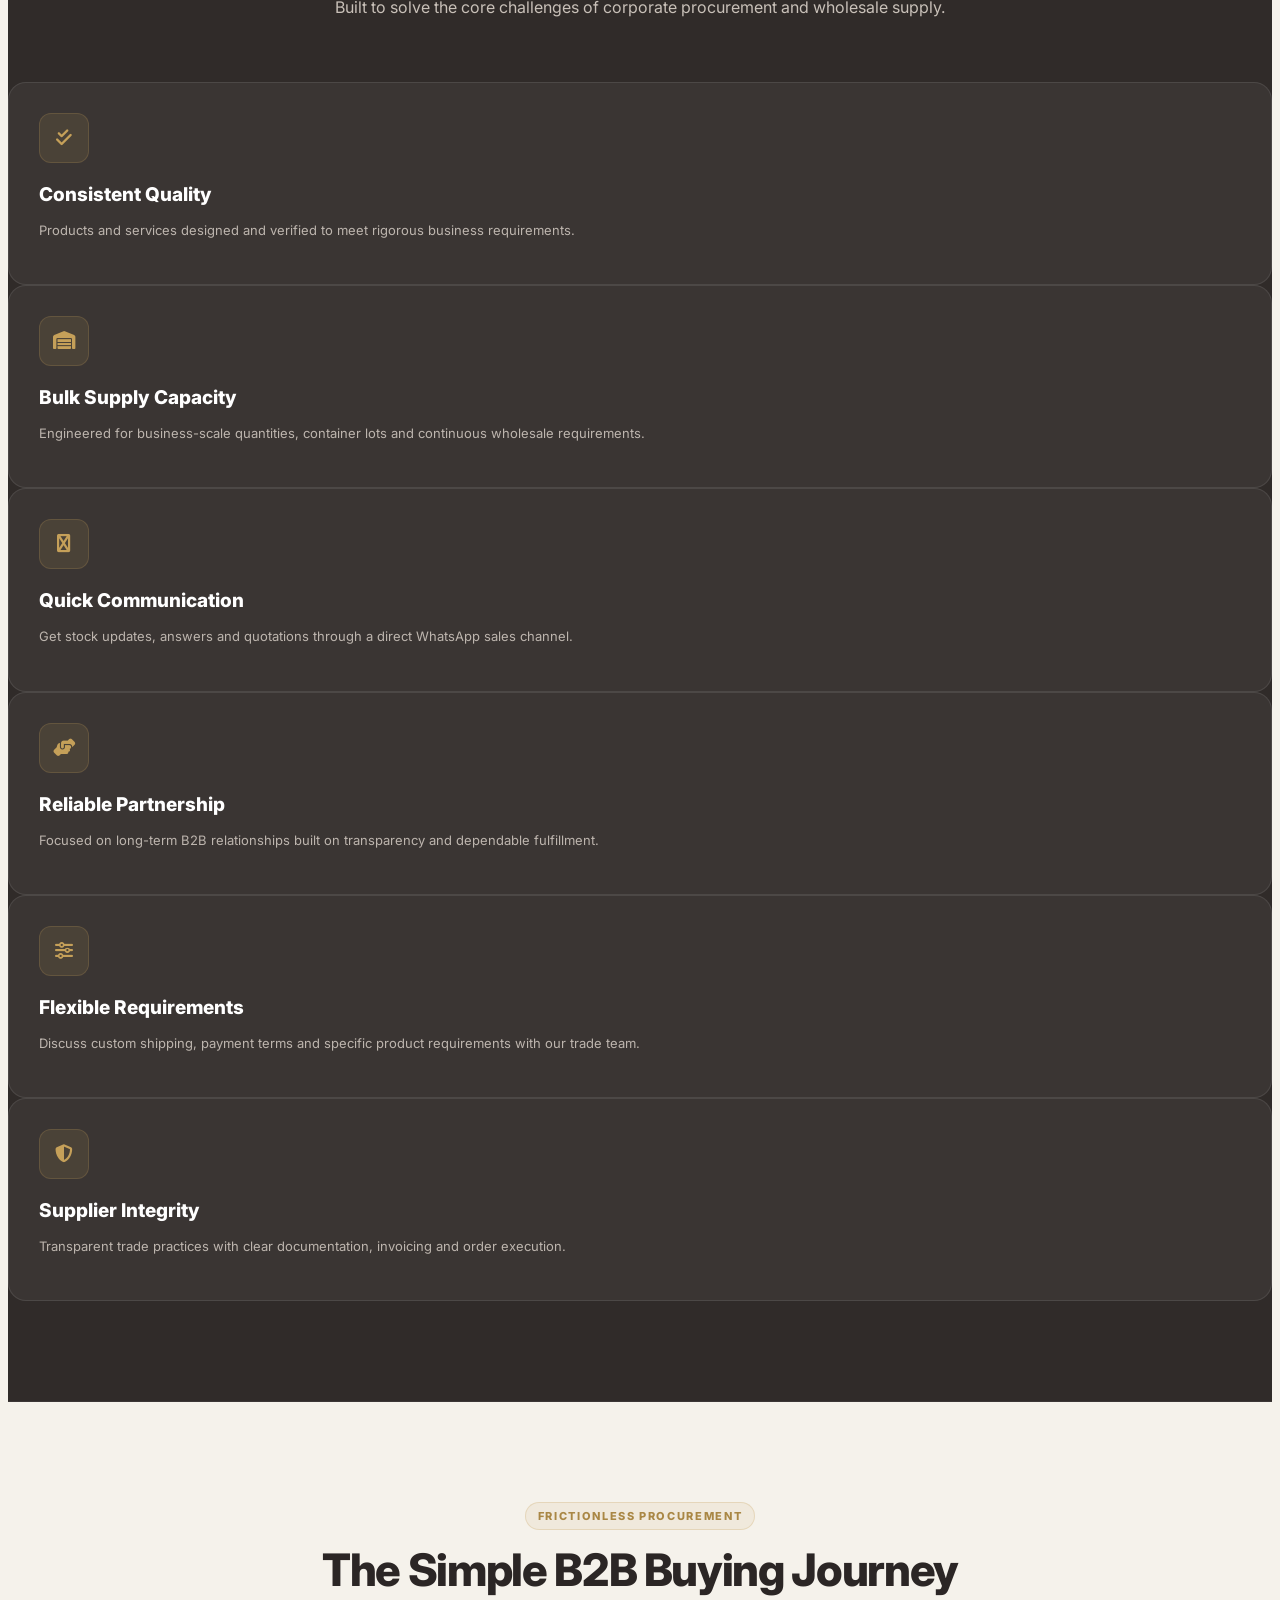
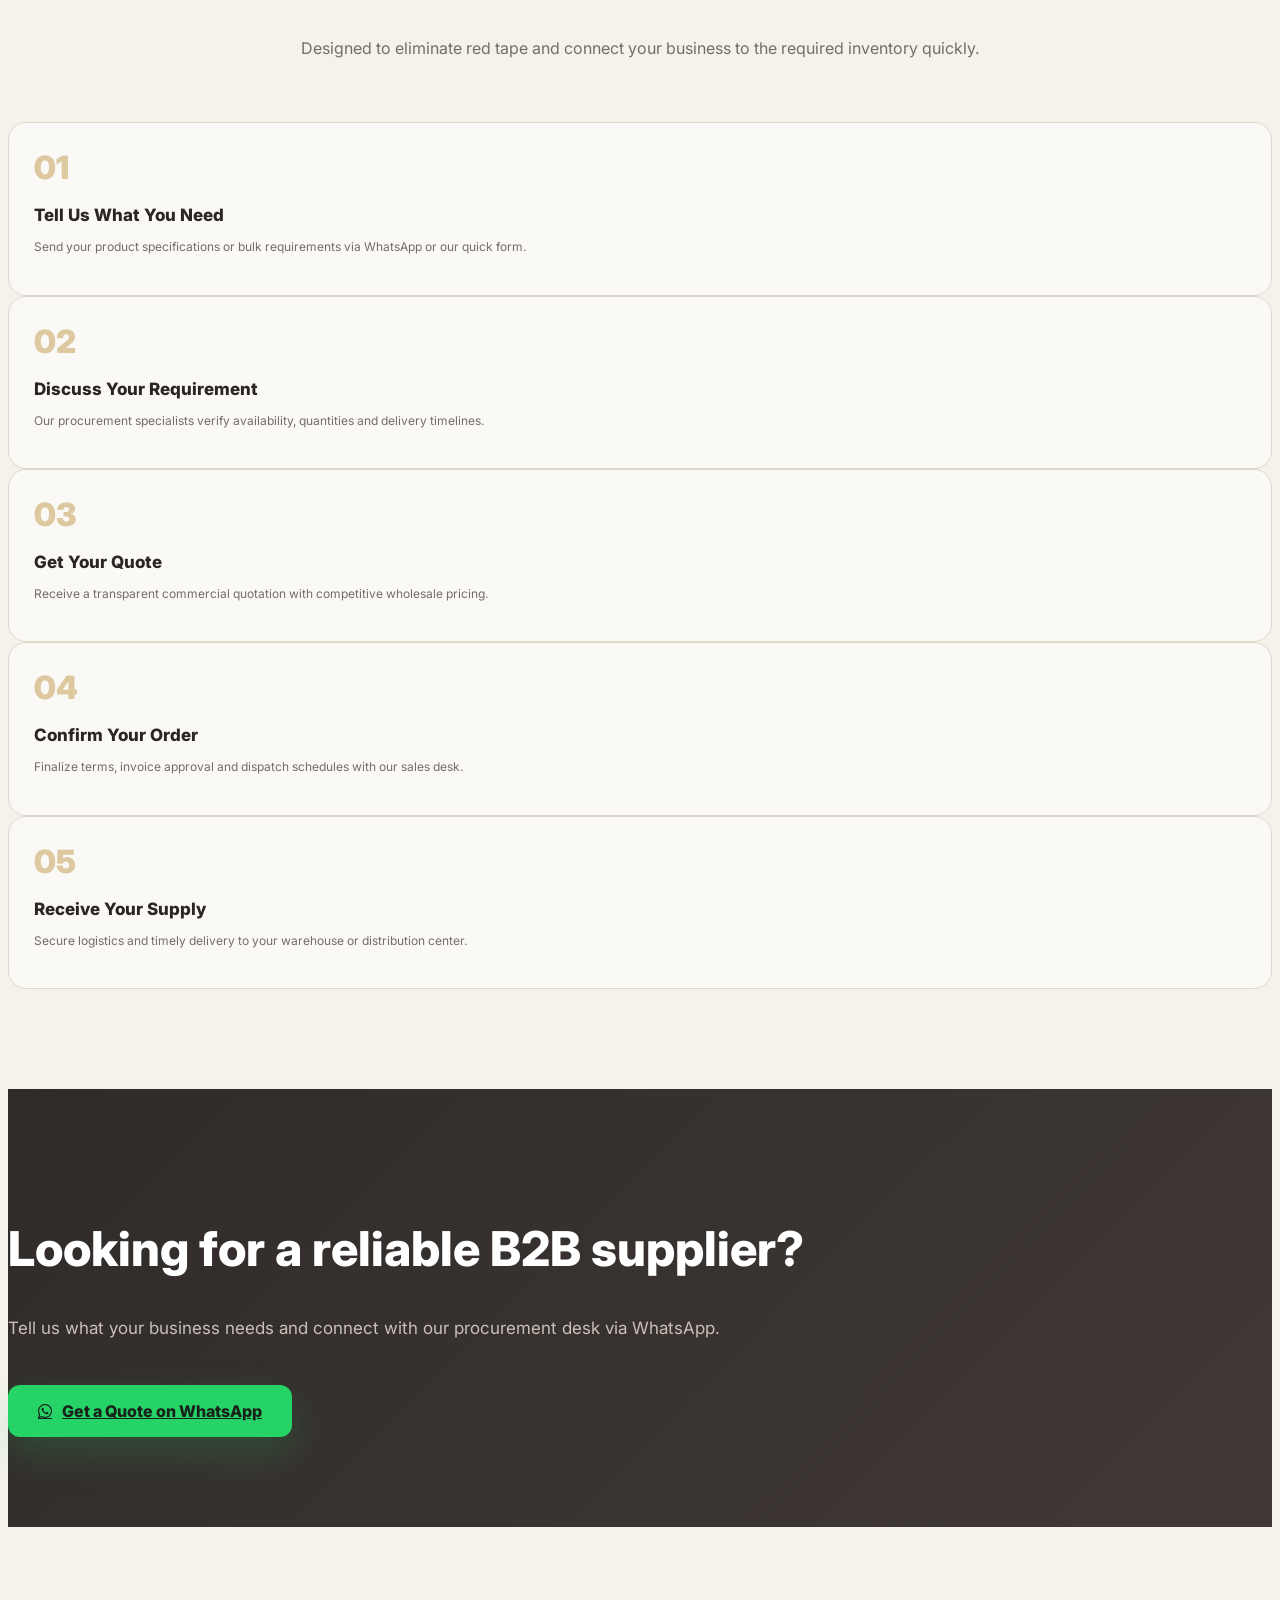
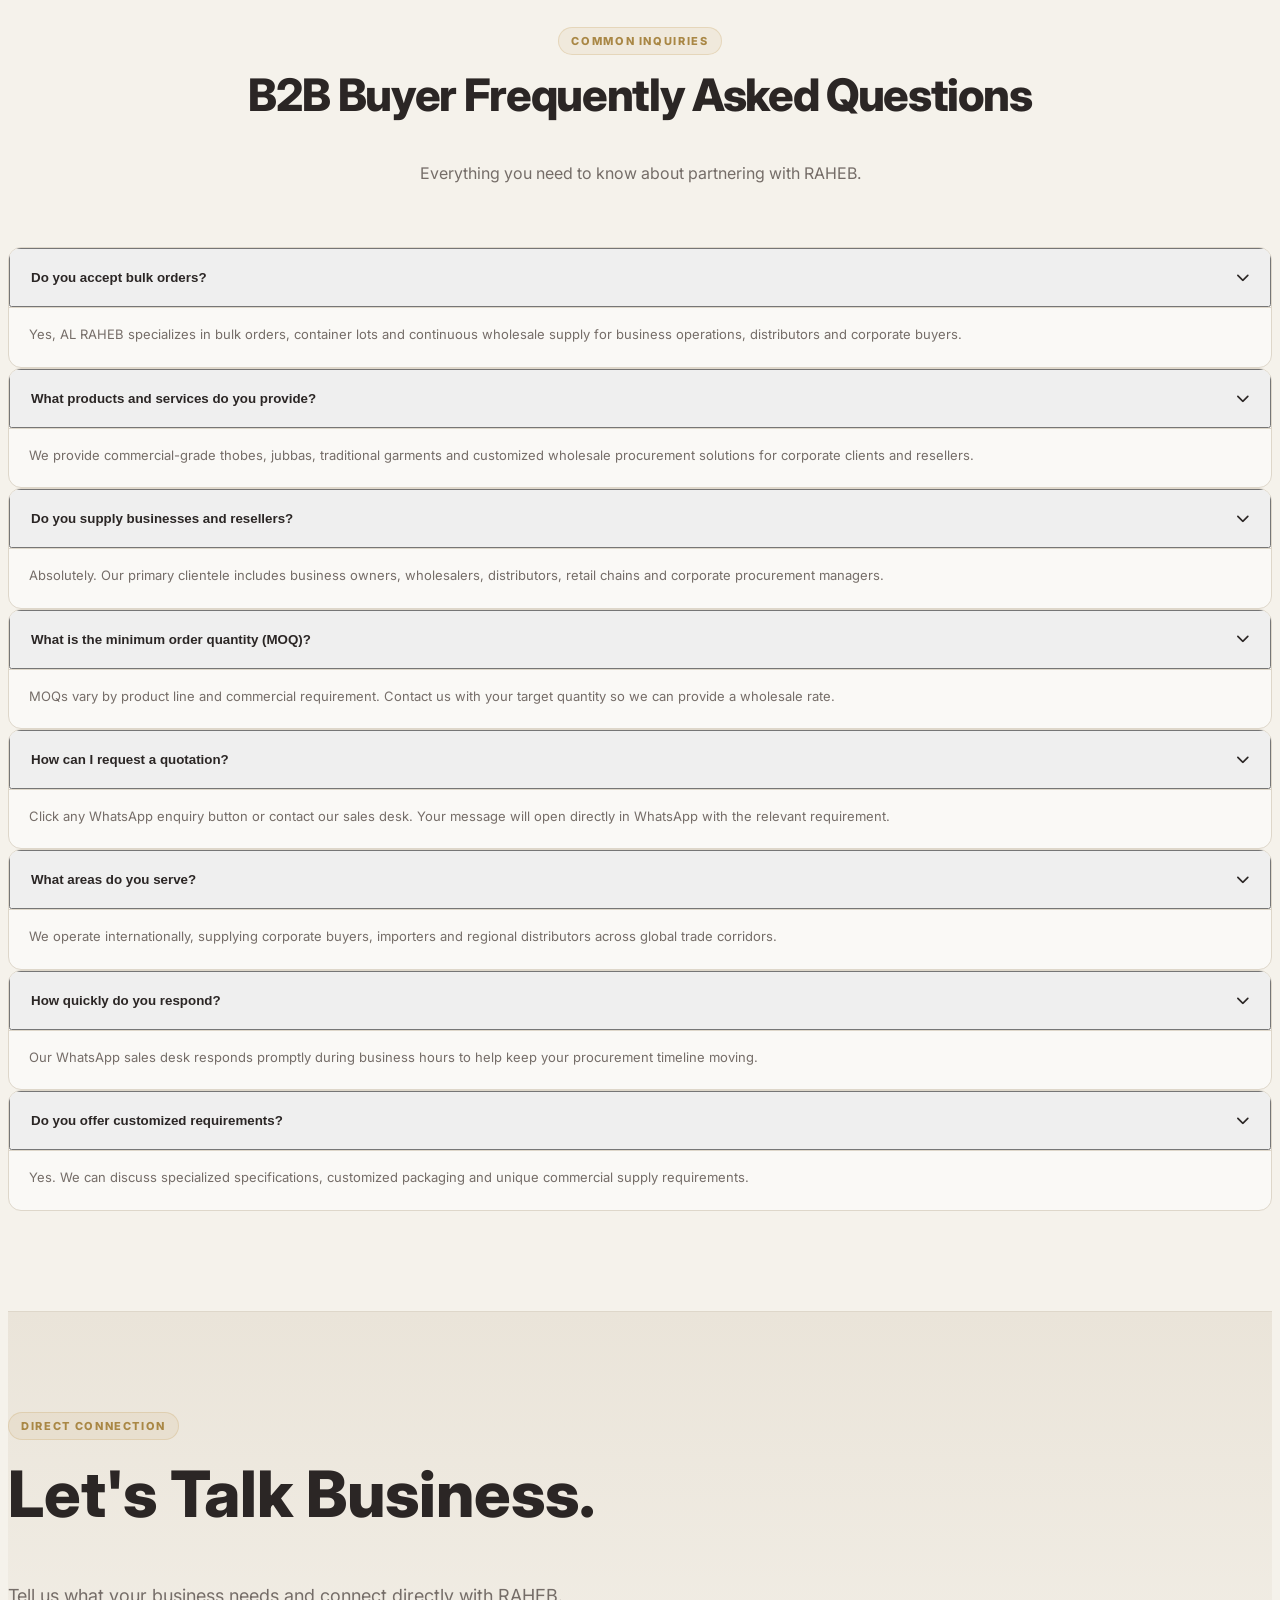
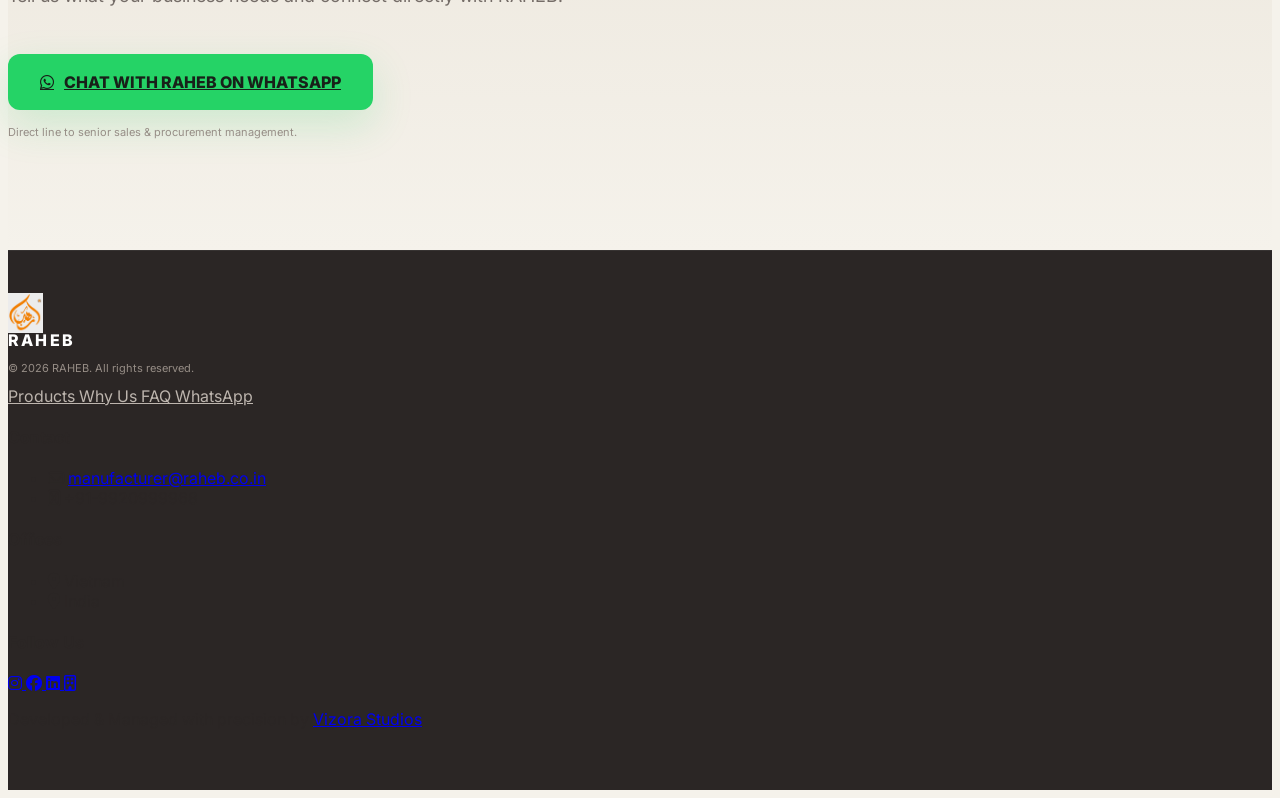
==== commit 2a4c00c1: "chatbot implemetn" ====
--- a/index.html
+++ b/index.html
@@ -16,14 +16,14 @@
     <meta charset="UTF-8">
     <meta name="viewport" content="width=device-width, initial-scale=1.0">
 
-    <title>RAHEB | Premium International B2B Supplier & Procurement Partner</title>
+    <title>𝙍𝙖𝙝𝙚𝙗 | Premium International B2B Supplier & Procurement Partner</title>
 
     <meta name="description"
-        content="RAHEB is a reliable international B2B supplier for premium thobes, bulk apparel and customized trade solutions.">
+        content="𝙍𝙖𝙝𝙚𝙗 is a reliable international B2B supplier for premium thobes, bulk apparel and customized trade solutions.">
 
     <meta name="theme-color" content="#F5F2EB">
 
-    <meta property="og:title" content="RAHEB | Premium International B2B Supplier">
+    <meta property="og:title" content="𝙍𝙖𝙝𝙚𝙗 | Premium International B2B Supplier">
     <meta property="og:description"
         content="Source quality products with confidence. Direct B2B procurement and wholesale supply partner.">
     <meta property="og:type" content="website">
@@ -113,11 +113,11 @@
 </a> -->
             <a href="#" class="brand-logo-link">
                 <div class="logo-box">
-                    <img src="assets/images/logo.png" alt="RAHEB Logo" class="hero-brand-image">
+                    <img src="assets/images/logo.png" alt="𝑹𝒂𝒉𝒆𝒃 Logo" class="hero-brand-image">
                 </div>
 
                 <div class="logo-text">
-                    <span class="logo-title">RAHEB</span>
+                    <span class="logo-title">𝑹𝒂𝒉𝒆𝒃</span>
                     <span class="logo-subtitle">B2B HEADQUARTERS</span>
                 </div>
             </a>
@@ -130,7 +130,7 @@
                 </a>
 
                 <a href="#why-us" class="nav-link">
-                    Why Raheb
+                    Why 𝙍𝙖𝙝𝙚𝙗
                 </a>
 
                 <a href="#how-it-works" class="nav-link">
@@ -151,7 +151,7 @@
             <!-- DESKTOP WHATSAPP -->
 
             <a data-wa-link
-                data-message="Hi RAHEB, I'm interested in your B2B products/services. I'd like to discuss a business requirement."
+                data-message="Hi 𝙍𝙖𝙝𝙚𝙗, I'm interested in your B2B products/services. I'd like to discuss a business requirement."
                 target="_blank" rel="noopener" class="hidden sm:inline-flex whatsapp-button">
 
                 <i class="fa-brands fa-whatsapp"></i>
@@ -182,7 +182,7 @@
             </a>
 
             <a href="#why-us" class="mobile-link">
-                Why Raheb
+                Why 𝙍𝙖𝙝𝙚𝙗
             </a>
 
             <a href="#how-it-works" class="mobile-link">
@@ -199,7 +199,7 @@
 
 
             <a data-wa-link
-                data-message="Hi RAHEB, I'm interested in your B2B products/services. I'd like to discuss a business requirement."
+                data-message="Hi 𝙍𝙖𝙝𝙚𝙗, I'm interested in your B2B products/services. I'd like to discuss a business requirement."
                 target="_blank" rel="noopener" class="mobile-whatsapp">
 
                 <i class="fa-brands fa-whatsapp"></i>
@@ -258,7 +258,7 @@
 
                         <p class="hero-description">
 
-                            Streamline your bulk procurement with RAHEB.
+                            Streamline your bulk procurement with 𝙍𝙖𝙝𝙚𝙗.
                             We connect business owners, wholesalers and
                             corporate buyers with dependable inventory and
                             direct communication.
@@ -269,7 +269,7 @@
                         <div class="flex flex-col sm:flex-row items-center justify-center lg:justify-start gap-4 pt-4">
 
                             <a data-wa-link
-                                data-message="Hi RAHEB, I would like to discuss a business requirement and request a quote."
+                                data-message="Hi 𝙍𝙖𝙝𝙚𝙗, I would like to discuss a business requirement and request a quote."
                                 target="_blank" rel="noopener" class="hero-whatsapp">
 
                                 <i class="fa-brands fa-whatsapp"></i>
@@ -434,7 +434,7 @@
                     </div>
 
 
-                    <a data-wa-link
+                    <!-- <a data-wa-link
                         data-message="Hi RAHEB, I have a custom thobe wholesale requirement. Let us discuss."
                         target="_blank" rel="noopener" class="custom-cta-button">
 
@@ -442,7 +442,7 @@
 
                         Discuss Custom Requirement
 
-                    </a>
+                    </a> -->
 
                 </div>
 
@@ -801,9 +801,685 @@
     </script>
     <script src="js/main.js">
     </script>
-    <!-- Golden Cursor Script -->
+    <!-- Golden Cursor Script
     <div id="golden-cursor-container"></div>
-    <script src="js/curser.js"></script>
+    <script src="js/curser.js"></script> -->
+    
+<!-- RAHEB GOLD CHATBOT -->
+
+<!-- ==========================================
+     RAHEB B2B MANUFACTURING CHATBOT
+=========================================== -->
+
+<div id="raheb-chat">
+
+  <!-- Floating Chat Button -->
+  <button id="chat-toggle" aria-label="Open RAHEB chatbot">
+    💬
+  </button>
+
+  <!-- Chat Window -->
+  <div id="chat-window">
+
+    <div class="chat-header">
+      <div>
+        <strong>RAHEB Assistant</strong>
+        <small>Premium Thobe & Jubbab Manufacturer</small>
+      </div>
+      <button id="chat-close" aria-label="Close chatbot">×</button>
+    </div>
+
+    <div id="chat-messages">
+
+      <div class="bot-message">
+        Welcome to RAHEB! 👋<br><br>
+        We are a premium Thobe and Jubbab manufacturing brand,
+        serving B2B wholesale and international enquiries.<br><br>
+        How can we help you today?
+      </div>
+
+      <div class="chat-options">
+        <button data-choice="Fabric & Cotton">🧵 Fabric & Cotton</button>
+        <button data-choice="Fabric Import">🌍 Fabric Import & Sourcing</button>
+        <button data-choice="Quality & Finishing">⭐ Quality & Finishing</button>
+        <button data-choice="Manufacturing & Company">🏭 Company & Manufacturing</button>
+        <button data-choice="Products & Designs">👔 Products & Designs</button>
+        <button data-choice="Wholesale & MOQ">📦 Wholesale & MOQ</button>
+        <button data-choice="International Orders">✈️ International Orders</button>
+        <button data-choice="Become a Partner">🤝 Become a RAHEB Partner</button>
+        <button data-choice="Talk to Sales Team">💬 Talk to Sales Team</button>
+      </div>
+
+    </div>
+
+    <form id="chat-form">
+      <input
+        id="chat-input"
+        type="text"
+        placeholder="Type your question..."
+        autocomplete="off"
+        required
+      >
+      <button type="submit" aria-label="Send message">➤</button>
+    </form>
+
+  </div>
+</div>
+
+
+<style>
+
+/* ==========================================
+   RAHEB CHATBOT THEME
+=========================================== */
+
+#raheb-chat {
+  --gold: #D4A017;
+  --gold-dark: #A87908;
+  --gold-light: #F8E9B5;
+  --dark: #292929;
+  --cream: #FCFAF5;
+
+  font-family: Arial, sans-serif;
+}
+
+/* Floating Chat Button */
+
+#chat-toggle {
+  position: fixed;
+  bottom: 22px;
+  right: 22px;
+  width: 48px;
+  height: 48px;
+  border: none;
+  border-radius: 50%;
+  background: var(--gold);
+  color: white;
+  font-size: 21px;
+  cursor: pointer;
+  z-index: 99999;
+  box-shadow: 0 3px 15px #0003;
+}
+
+#chat-toggle:hover {
+  background: var(--gold-dark);
+}
+
+/* Chat Window */
+
+#chat-window {
+  display: none;
+  position: fixed;
+  bottom: 82px;
+  right: 22px;
+  width: 360px;
+  max-width: calc(100vw - 28px);
+  height: 520px;
+  max-height: 75vh;
+  background: #fff;
+  border-radius: 15px;
+  overflow: hidden;
+  box-shadow: 0 8px 35px #0004;
+  z-index: 99999;
+}
+
+/* Header */
+
+.chat-header {
+  background: var(--gold);
+  color: #fff;
+  padding: 17px;
+  display: flex;
+  justify-content: space-between;
+  align-items: center;
+}
+
+.chat-header strong {
+  font-size: 16px;
+}
+
+.chat-header small {
+  display: block;
+  margin-top: 5px;
+  font-size: 11px;
+}
+
+#chat-close {
+  background: transparent;
+  border: none;
+  color: white;
+  font-size: 27px;
+  cursor: pointer;
+}
+
+/* Messages Area */
+
+#chat-messages {
+  height: calc(100% - 125px);
+  overflow-y: auto;
+  padding: 15px;
+  background: var(--cream);
+  box-sizing: border-box;
+}
+
+.bot-message,
+.user-message {
+  padding: 11px 13px;
+  border-radius: 12px;
+  margin-bottom: 12px;
+  max-width: 88%;
+  font-size: 13px;
+  line-height: 1.6;
+  overflow-wrap: anywhere;
+}
+
+.bot-message {
+  background: white;
+  color: var(--dark);
+  border: 1px solid var(--gold-light);
+}
+
+.user-message {
+  background: var(--gold);
+  color: white;
+  margin-left: auto;
+}
+
+/* Options */
+
+.chat-options {
+  display: flex;
+  flex-direction: column;
+  gap: 8px;
+  margin: 12px 0;
+}
+
+.chat-options button {
+  padding: 10px 12px;
+  background: white;
+  border: 1px solid var(--gold);
+  color: var(--dark);
+  border-radius: 8px;
+  cursor: pointer;
+  text-align: left;
+  font-size: 12px;
+  transition: 0.2s;
+}
+
+.chat-options button:hover {
+  background: var(--gold-light);
+}
+
+/* Input */
+
+#chat-form {
+  display: flex;
+  gap: 8px;
+  padding: 12px;
+  border-top: 1px solid #eee;
+  background: white;
+  box-sizing: border-box;
+}
+
+#chat-input {
+  flex: 1;
+  min-width: 0;
+  padding: 11px;
+  border: 1px solid #ddd;
+  border-radius: 8px;
+  outline: none;
+  font-size: 13px;
+}
+
+#chat-input:focus {
+  border-color: var(--gold);
+}
+
+#chat-form button {
+  background: var(--gold);
+  color: white;
+  border: none;
+  border-radius: 8px;
+  padding: 0 16px;
+  cursor: pointer;
+}
+
+/* WhatsApp Enquiry Link */
+
+.chat-whatsapp {
+  display: block;
+  padding: 12px;
+  background: var(--gold);
+  color: white !important;
+  text-align: center;
+  border-radius: 8px;
+  text-decoration: none !important;
+  margin-top: 12px;
+  font-size: 13px;
+  font-weight: bold;
+}
+
+.chat-whatsapp:hover {
+  background: var(--gold-dark);
+}
+
+/* Mobile */
+
+@media (max-width: 480px) {
+
+  #chat-window {
+    right: 12px;
+    bottom: 72px;
+    width: calc(100vw - 24px);
+    height: 70vh;
+    max-height: 560px;
+  }
+
+  #chat-toggle {
+    right: 16px;
+    bottom: 16px;
+  }
+
+}
+
+</style>
+
+
+<script>
+
+/* ==========================================
+   RAHEB CHATBOT JAVASCRIPT
+=========================================== */
+
+(function () {
+
+  const toggle = document.getElementById("chat-toggle");
+  const windowBox = document.getElementById("chat-window");
+  const closeBtn = document.getElementById("chat-close");
+  const messages = document.getElementById("chat-messages");
+  const form = document.getElementById("chat-form");
+  const input = document.getElementById("chat-input");
+
+  if (!toggle || !windowBox || !messages || !form) return;
+
+  const answers = {};
+
+  let step = 0;
+  let currentQuestions = [];
+  let enquiryActive = false;
+
+  /* ==========================================
+     FAQ DATABASE
+  =========================================== */
+
+  const faqs = {
+
+    "Fabric & Cotton": [
+      "RAHEB welcomes enquiries about premium fabric and cotton options for Thobes and Jubbabs.",
+      "Fabric selection can be discussed based on softness, thickness, breathability, durability and finishing.",
+      "Tell us your preferred fabric type and specifications so our team can check availability."
+    ],
+
+    "Fabric Import": [
+      "Are you interested in imported cotton or another specific fabric?",
+      "RAHEB can discuss fabric sourcing requirements with interested B2B buyers.",
+      "Country of origin, supplier details and fabric availability must be confirmed by our team for each requirement.",
+      "Please share your preferred fabric and country of origin."
+    ],
+
+    "Quality & Finishing": [
+      "RAHEB focuses on premium Thobes and Jubbabs.",
+      "You can discuss fabric quality, stitching, finishing, fitting and product specifications with our team.",
+      "Specific quality checks and standards can be confirmed for your order."
+    ],
+
+    "Manufacturing & Company": [
+      "RAHEB is our own manufacturing brand, specialising in Thobes and Jubbabs.",
+      "Our manufacturing operations are in India and Vietnam.",
+      "We operate a B2B wholesale and supplier-network business model.",
+      "For factory details, manufacturing capacity and company information, please contact our team."
+    ],
+
+    "Products & Designs": [
+      "Our product range includes:",
+      "• Premium Thobes",
+      "• Moroccan Thobes",
+      "• Jubbabs",
+      "You can discuss designs, colours, sizes and product specifications with our team."
+    ],
+
+    "Wholesale & MOQ": [
+      "RAHEB specialises in B2B wholesale supply.",
+      "We work with wholesalers, retailers, distributors and business partners.",
+      "Minimum order quantities and wholesale pricing depend on the product and order requirements.",
+      "Share your required quantity so our team can assist you."
+    ],
+
+    "International Orders": [
+      "RAHEB welcomes international B2B enquiries.",
+      "Please share your destination country, product requirements and expected quantity.",
+      "Our team can discuss export and shipping arrangements based on your order."
+    ]
+
+  };
+
+
+  /* ==========================================
+     ENQUIRY QUESTIONS
+  =========================================== */
+
+  const enquiryQuestions = [
+
+    ["name", "What is your full name?"],
+
+    ["country", "Which country and city is your business located in?"],
+
+    ["business", "What is your business type? Wholesaler, retailer, distributor or other?"],
+
+    ["product", "Which products are you interested in? Thobes, Moroccan Thobes or Jubbabs?"],
+
+    ["quantity", "What quantity are you planning to order?"],
+
+    ["fabric", "Do you have any preferred fabric, cotton type or fabric specifications?"],
+
+    ["requirements", "Please share any additional requirements, such as designs, colours, sizes or quality specifications."],
+
+    ["contact", "Please share your WhatsApp number or business email address."]
+
+  ];
+
+
+  /* ==========================================
+     CHAT OPEN / CLOSE
+  =========================================== */
+
+  toggle.addEventListener("click", function () {
+    windowBox.style.display = "block";
+    toggle.style.display = "none";
+  });
+
+  closeBtn.addEventListener("click", function () {
+    windowBox.style.display = "none";
+    toggle.style.display = "block";
+  });
+
+
+  /* ==========================================
+     ADD MESSAGE
+  =========================================== */
+
+  function addMessage(text, type) {
+
+    const div = document.createElement("div");
+
+    div.className = type + "-message";
+
+    div.textContent = text;
+
+    messages.appendChild(div);
+
+    messages.scrollTop = messages.scrollHeight;
+
+  }
+
+
+  /* ==========================================
+     DISPLAY MENU
+  =========================================== */
+
+  function showOptions() {
+
+    const container = document.createElement("div");
+
+    container.className = "chat-options";
+
+    const options = [
+      "Fabric & Cotton",
+      "Fabric Import",
+      "Quality & Finishing",
+      "Manufacturing & Company",
+      "Products & Designs",
+      "Wholesale & MOQ",
+      "International Orders",
+      "Become a Partner",
+      "Talk to Sales Team"
+    ];
+
+    options.forEach(function (choice) {
+
+      const button = document.createElement("button");
+
+      button.textContent = choice;
+
+      button.dataset.choice = choice;
+
+      container.appendChild(button);
+
+    });
+
+    messages.appendChild(container);
+
+    messages.scrollTop = messages.scrollHeight;
+
+  }
+
+
+  /* ==========================================
+     SHOW FAQ ANSWERS
+  =========================================== */
+
+  function showFAQ(choice) {
+
+    const responses = faqs[choice];
+
+    if (!responses) return;
+
+    responses.forEach(function (response, index) {
+
+      setTimeout(function () {
+
+        addMessage(response, "bot");
+
+      }, index * 450);
+
+    });
+
+    setTimeout(function () {
+
+      addMessage(
+        "Would you like to discuss your requirements with our team?",
+        "bot"
+      );
+
+      showOptions();
+
+    }, responses.length * 450 + 300);
+
+  }
+
+
+  /* ==========================================
+     START CUSTOMER ENQUIRY
+  =========================================== */
+
+  function startEnquiry(choice) {
+
+    answers.interest = choice;
+
+    currentQuestions = enquiryQuestions;
+
+    step = 0;
+
+    enquiryActive = true;
+
+    addMessage(
+      "Thank you for your interest in RAHEB! Please answer a few questions so our team can understand your requirements.",
+      "bot"
+    );
+
+    setTimeout(function () {
+
+      addMessage(currentQuestions[step][1], "bot");
+
+    }, 400);
+
+  }
+
+
+  /* ==========================================
+     FINISH ENQUIRY
+  =========================================== */
+
+  function finishEnquiry() {
+
+    enquiryActive = false;
+
+    addMessage(
+      "Thank you for contacting RAHEB! Your enquiry details are ready. Please send them to our team.",
+      "bot"
+    );
+
+    const summary = Object.entries(answers)
+
+      .map(function ([key, value]) {
+
+        return key.toUpperCase() + ": " + value;
+
+      })
+
+      .join("\n");
+
+
+    /*
+      IMPORTANT:
+      Replace YOUR_WHATSAPP_NUMBER with your
+      official number including country code.
+      Do not use +, spaces or dashes.
+    */
+
+    const whatsappNumber = "9920999968";
+
+    const link = document.createElement("a");
+
+    link.href =
+      "https://wa.me/" +
+      whatsappNumber +
+      "?text=" +
+      encodeURIComponent(
+        "RAHEB B2B WEBSITE ENQUIRY\n\n" + summary
+      );
+
+    link.target = "_blank";
+
+    link.rel = "noopener noreferrer";
+
+    link.className = "chat-whatsapp";
+
+    link.textContent = "Send Enquiry to RAHEB";
+
+    messages.appendChild(link);
+
+    messages.scrollTop = messages.scrollHeight;
+
+    setTimeout(showOptions, 500);
+
+  }
+
+
+  /* ==========================================
+     HANDLE OPTION BUTTONS
+  =========================================== */
+
+  messages.addEventListener("click", function (event) {
+
+    const button = event.target.closest("[data-choice]");
+
+    if (!button) return;
+
+    const choice = button.dataset.choice;
+
+    button.parentElement.remove();
+
+    addMessage(choice, "user");
+
+
+    if (choice === "Talk to Sales Team") {
+
+      startEnquiry("Sales Team Enquiry");
+
+    }
+
+    else if (choice === "Become a Partner") {
+
+      startEnquiry("Become a RAHEB Partner");
+
+    }
+
+    else if (faqs[choice]) {
+
+      showFAQ(choice);
+
+    }
+
+  });
+
+
+  /* ==========================================
+     HANDLE CUSTOMER TEXT INPUT
+  =========================================== */
+
+  form.addEventListener("submit", function (event) {
+
+    event.preventDefault();
+
+    const value = input.value.trim();
+
+    if (!value) return;
+
+    addMessage(value, "user");
+
+    input.value = "";
+
+
+    if (enquiryActive && step < currentQuestions.length) {
+
+      const questionKey = currentQuestions[step][0];
+
+      answers[questionKey] = value;
+
+      step++;
+
+      if (step < currentQuestions.length) {
+
+        setTimeout(function () {
+
+          addMessage(currentQuestions[step][1], "bot");
+
+        }, 350);
+
+      } else {
+
+        setTimeout(finishEnquiry, 350);
+
+      }
+
+    } else {
+
+      addMessage(
+        "Thank you for your question! Please choose a topic below or select Talk to Sales Team for a detailed enquiry.",
+        "bot"
+      );
+
+      setTimeout(showOptions, 350);
+
+    }
+
+  });
+
+})();
+</script>
+
+
 </body>
 
 </html>
--- a/css/style.css
+++ b/css/style.css
@@ -2076,4 +2076,5 @@
     font-size: 10px;
     letter-spacing: 1px;
     color: #666;
-}+}
+
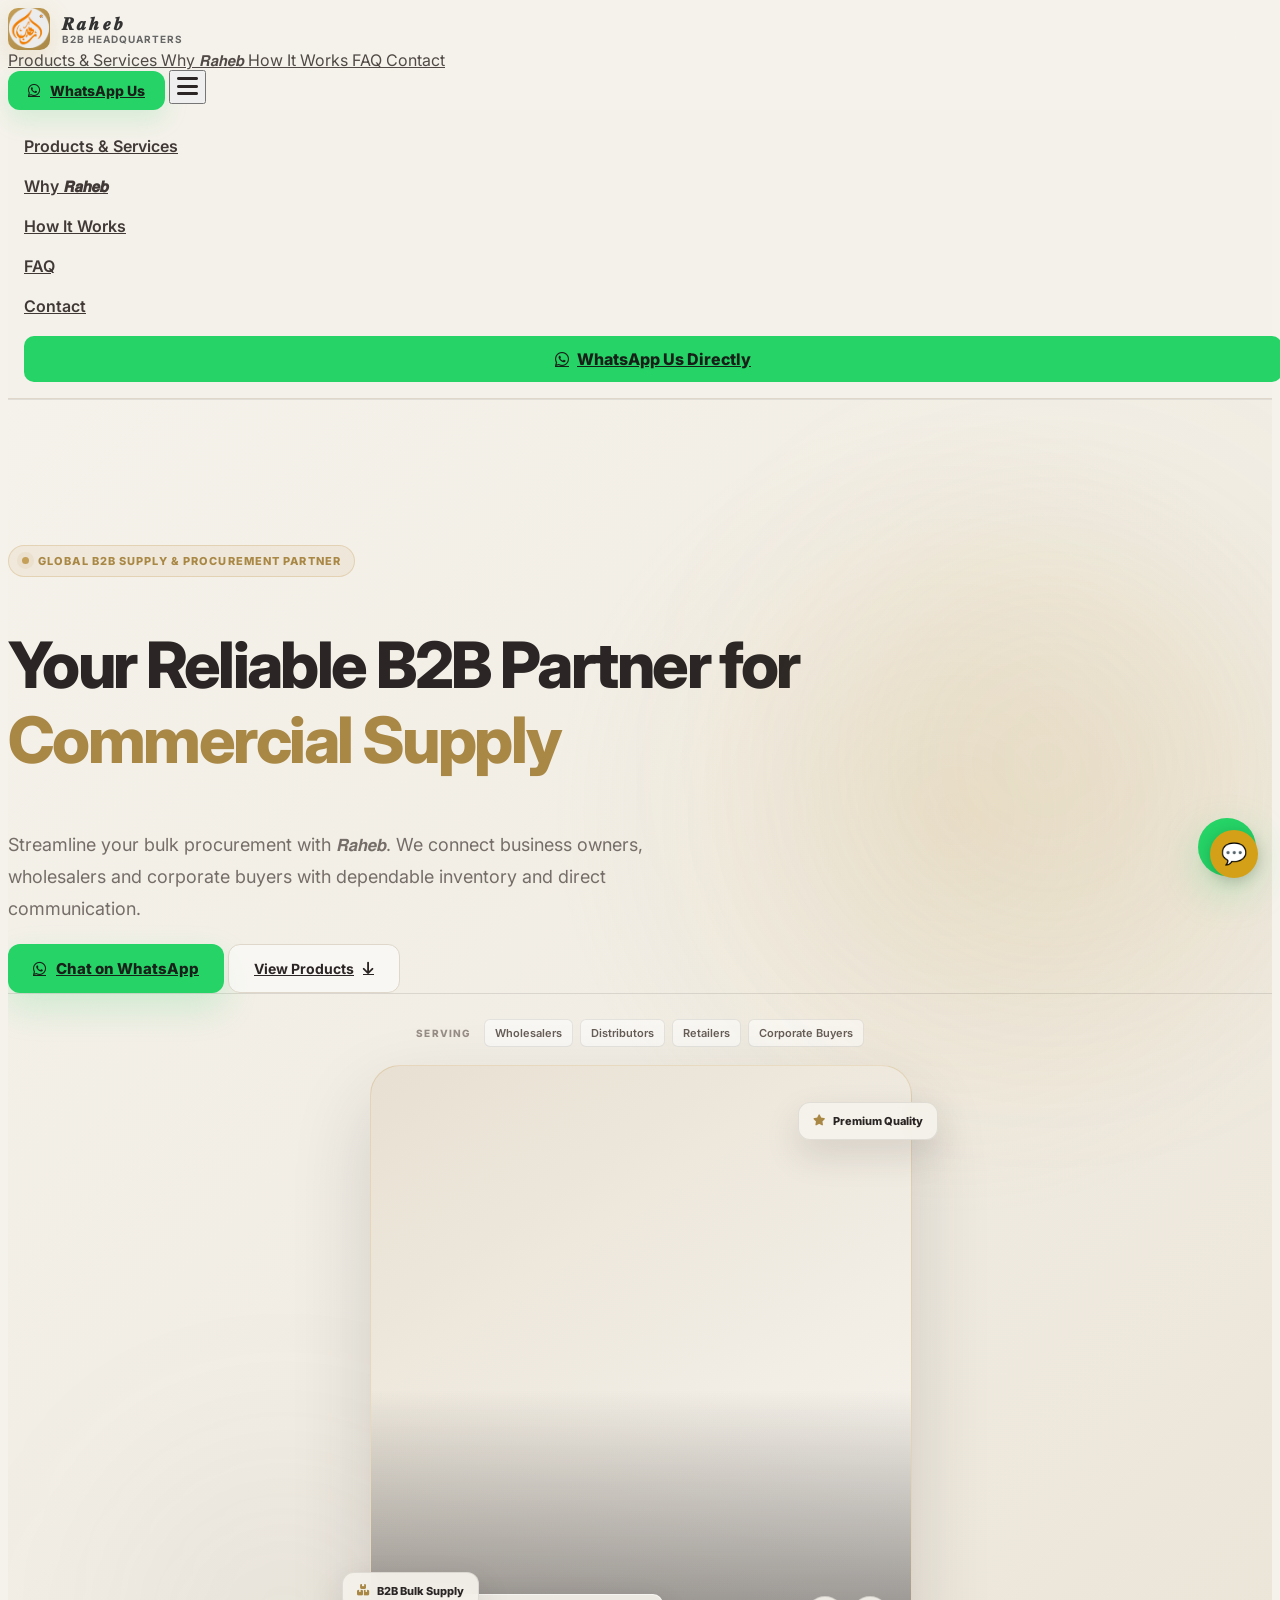
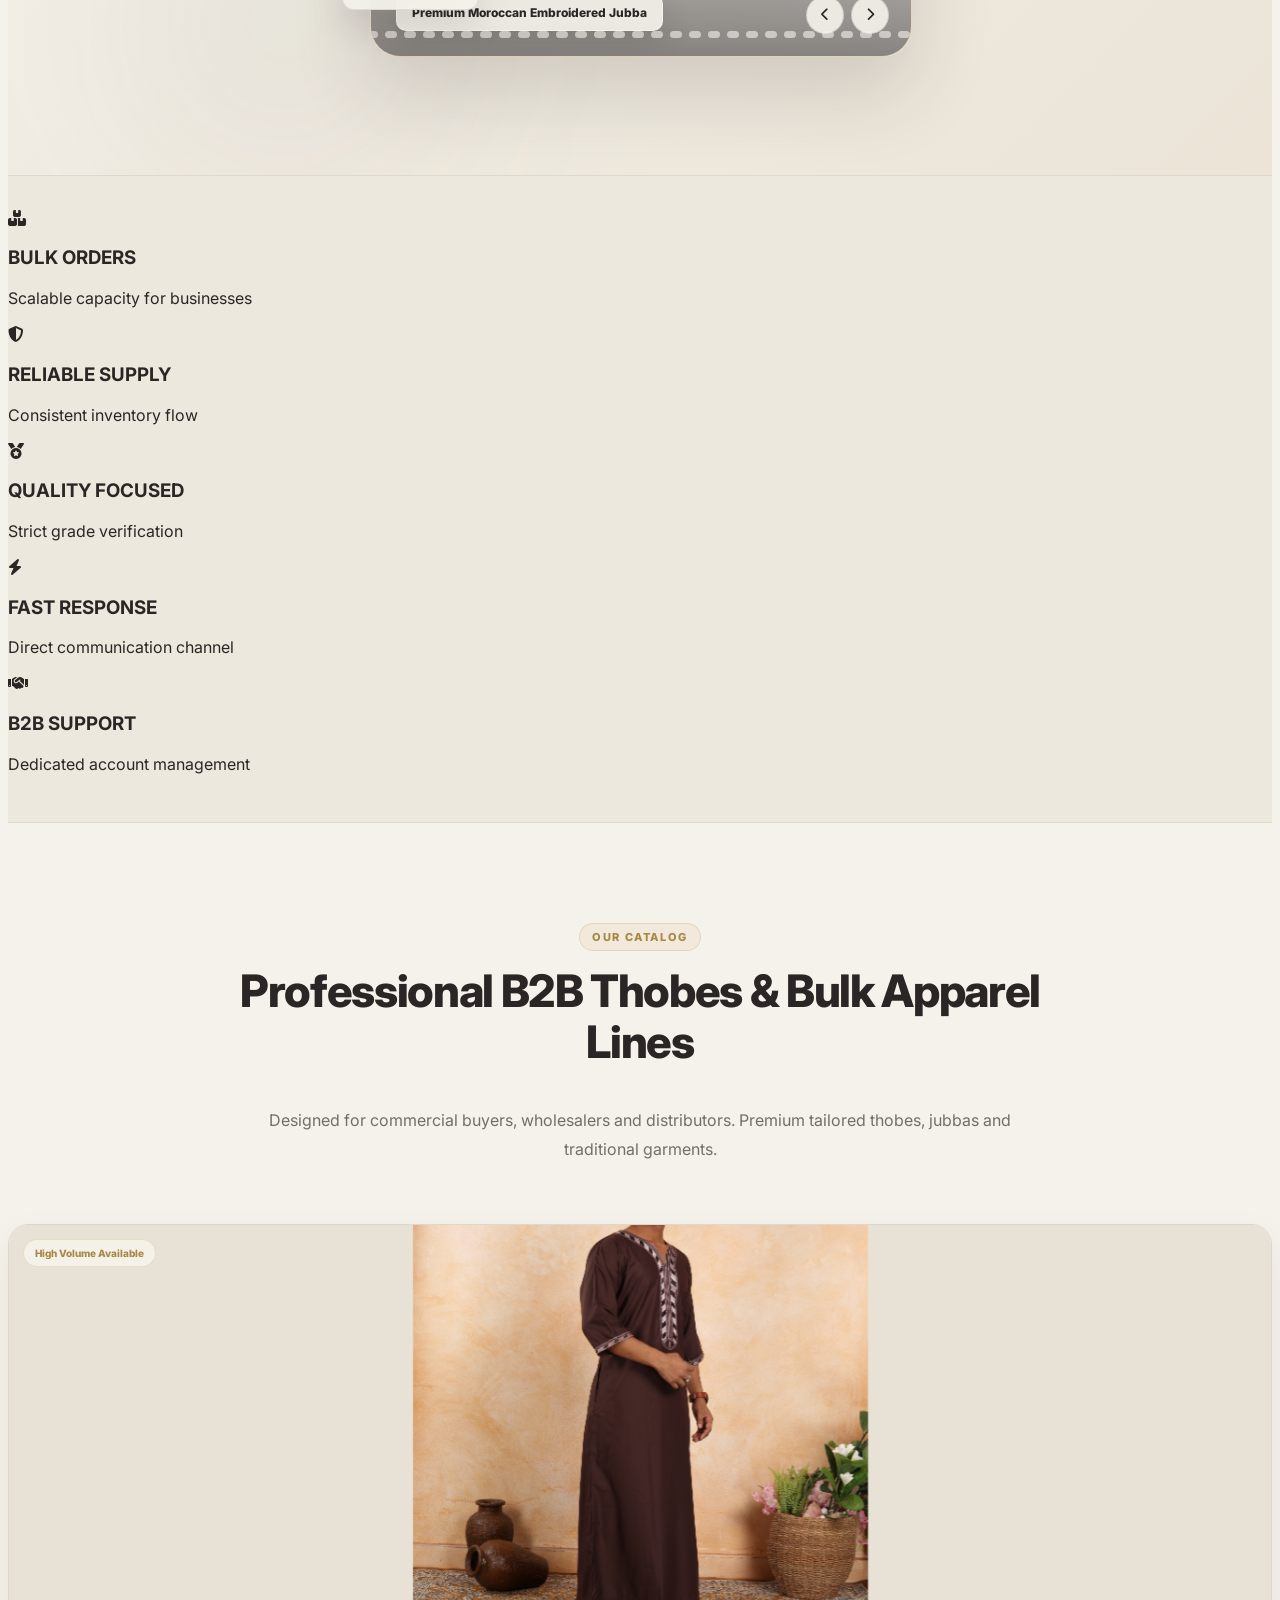
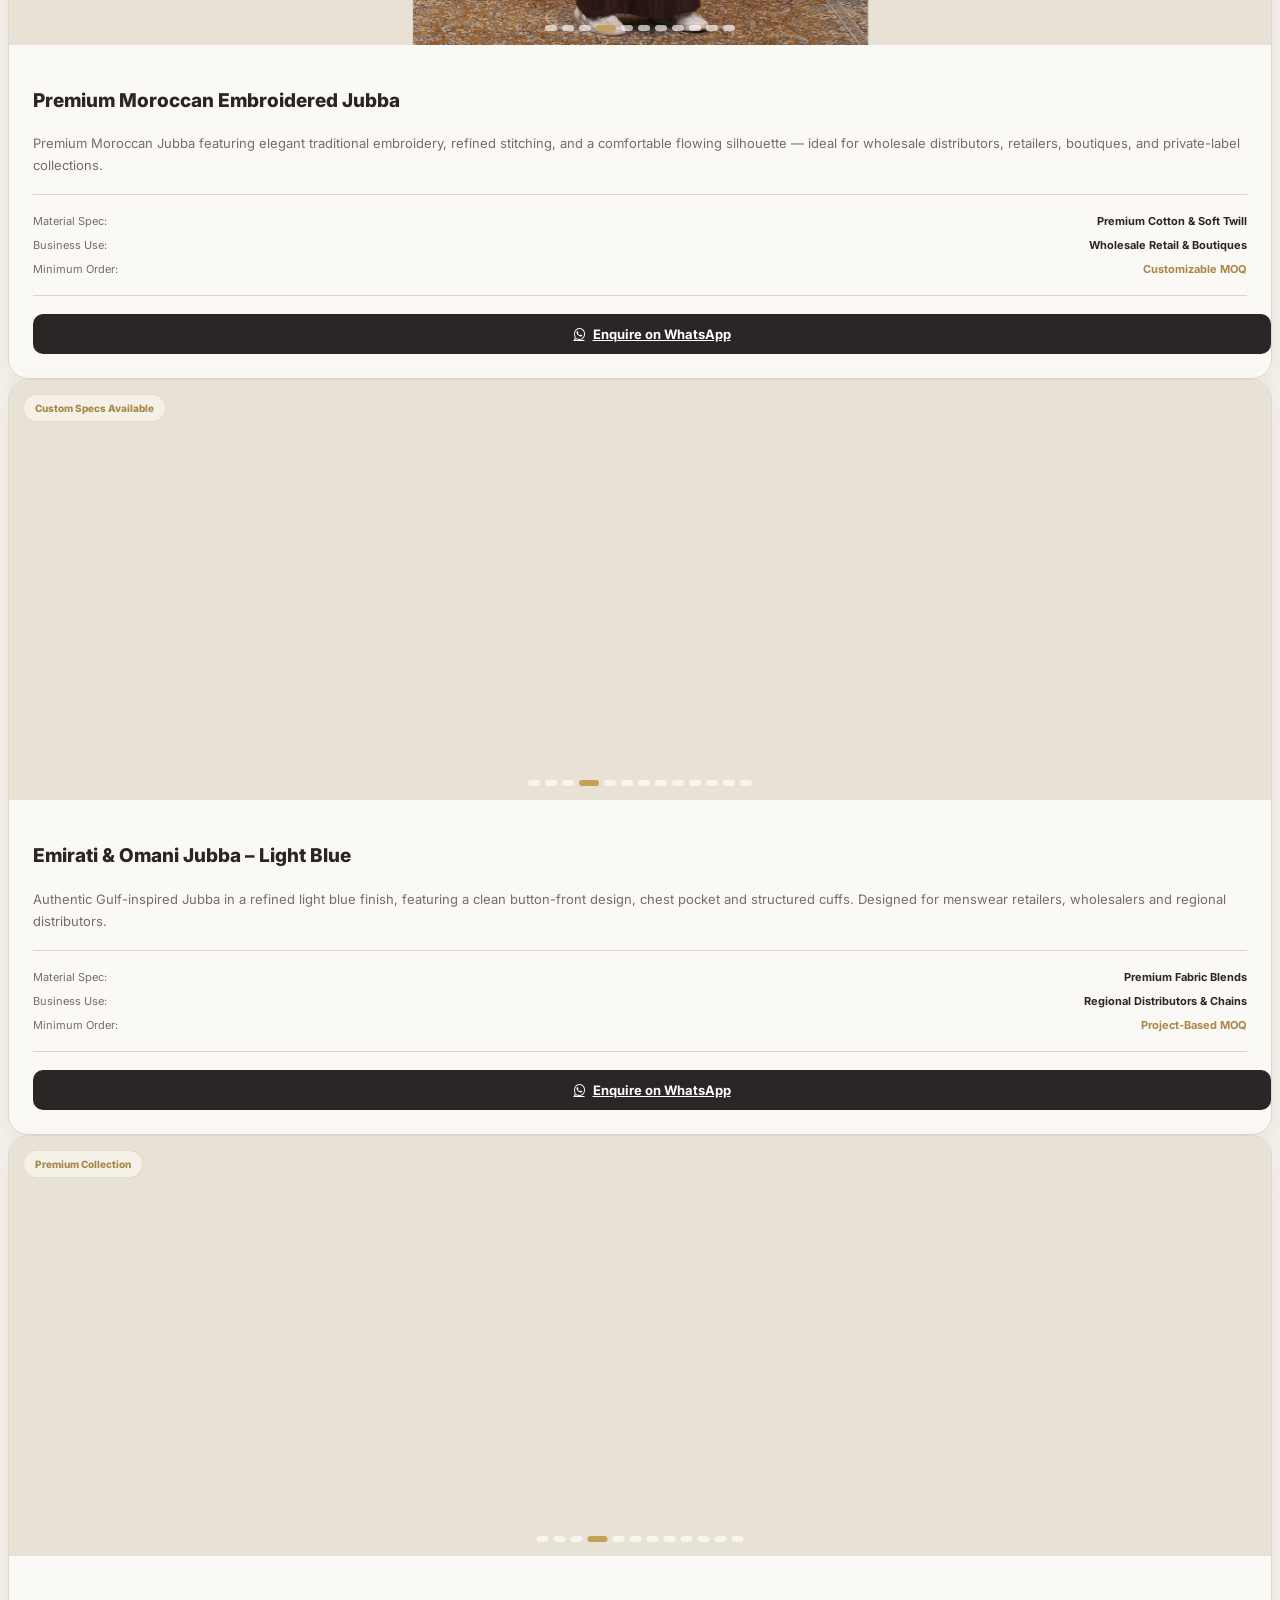
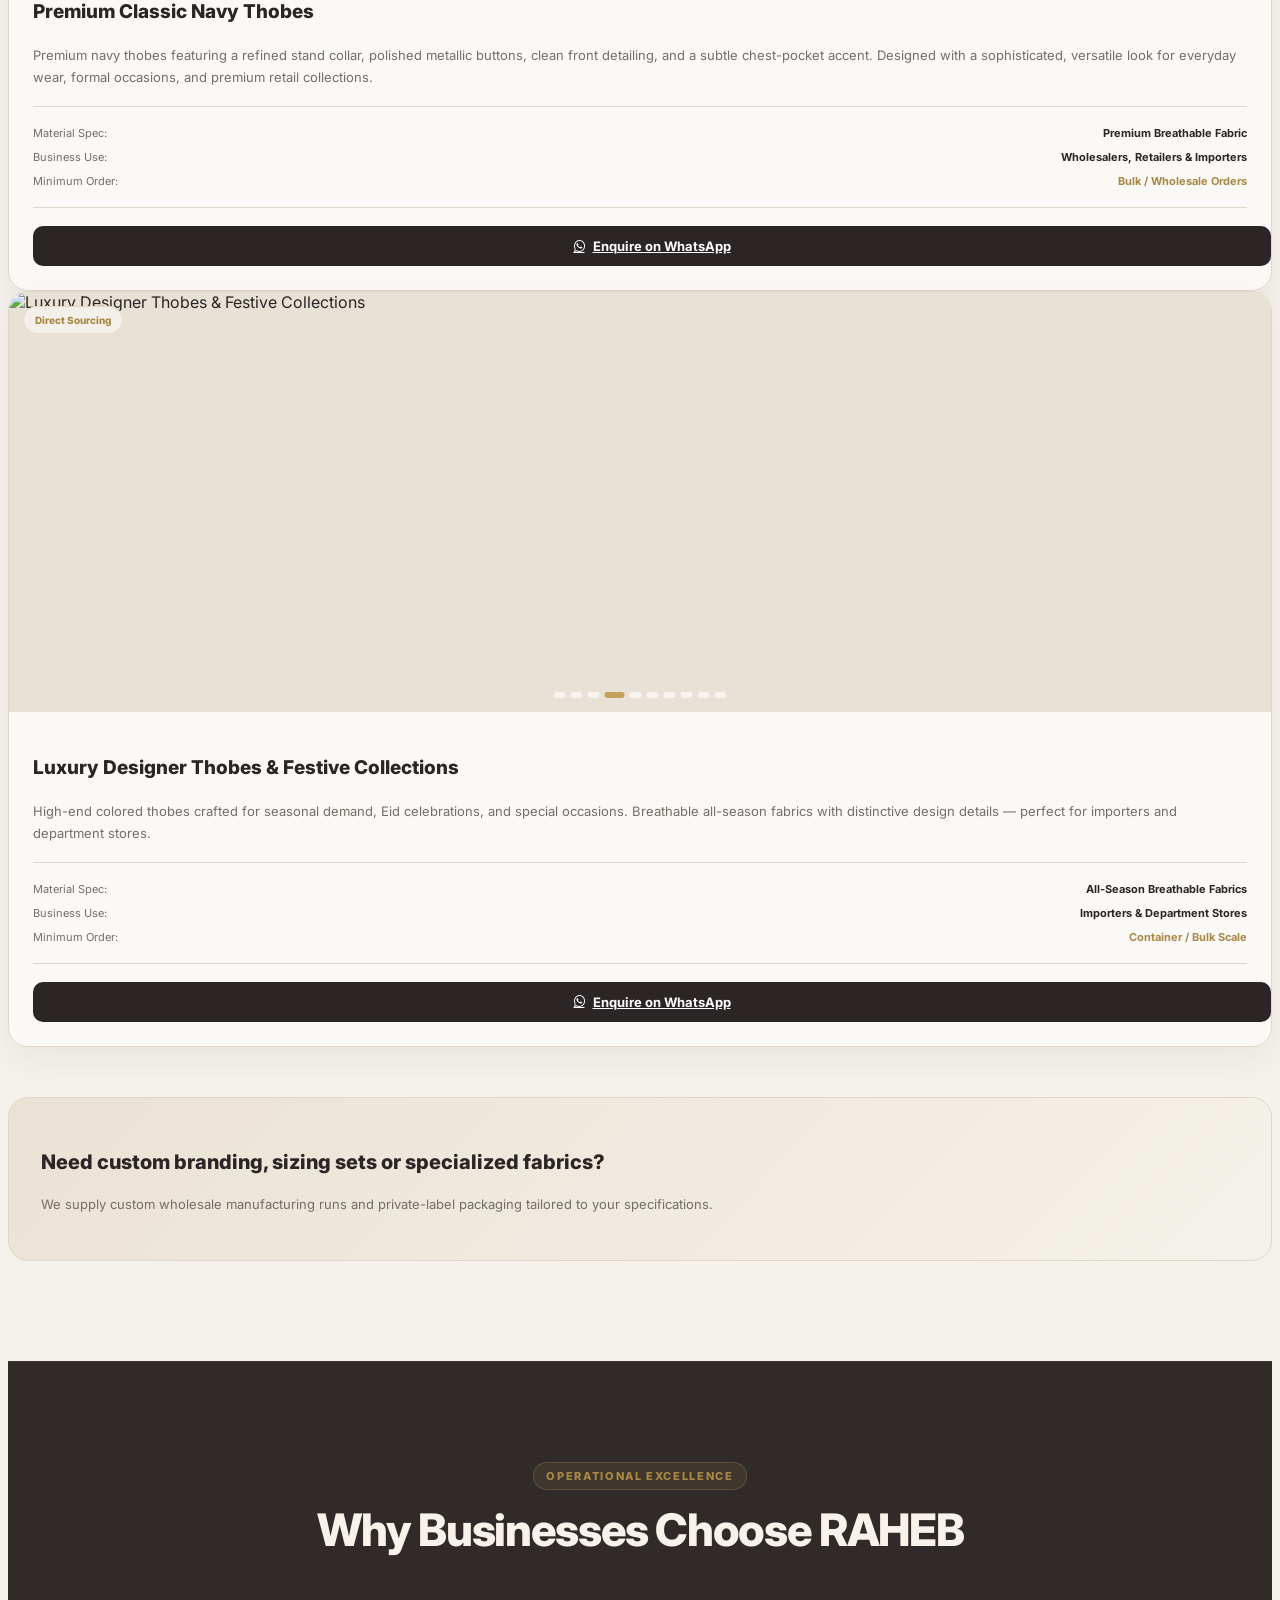
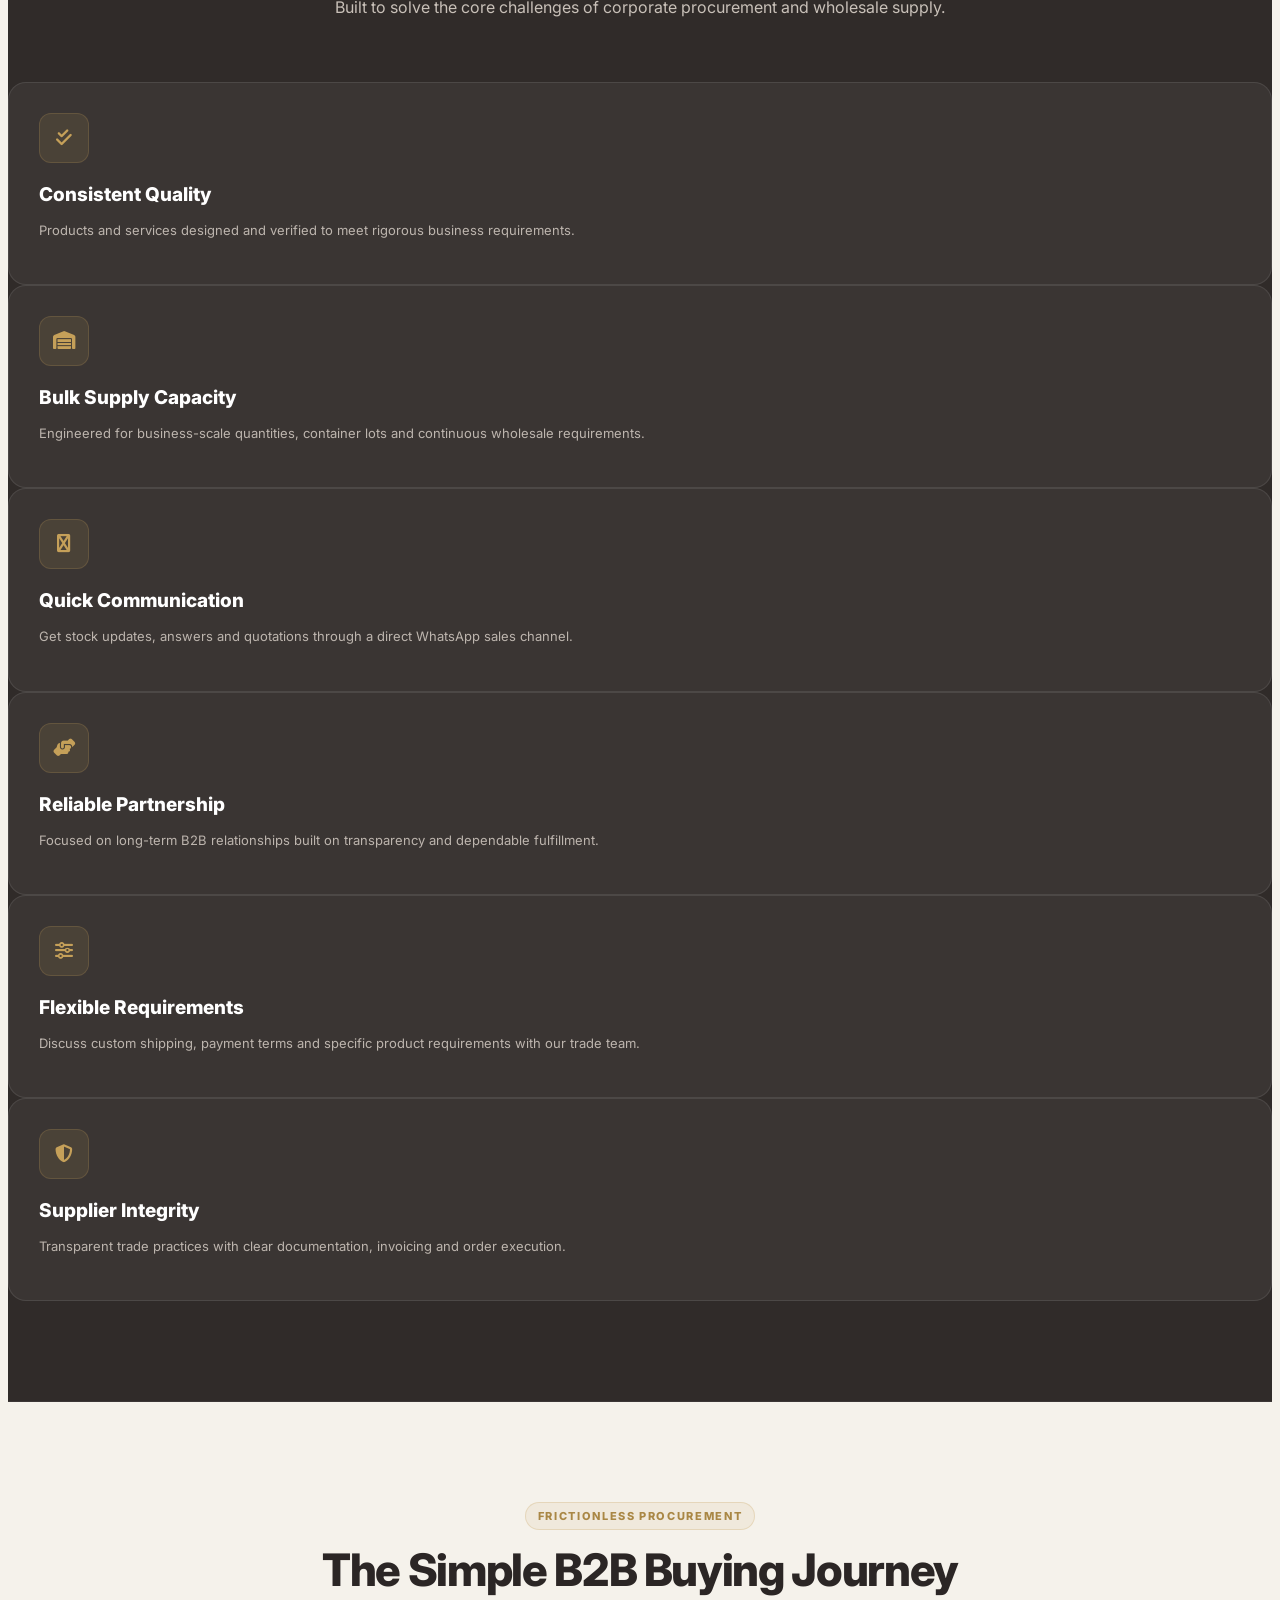
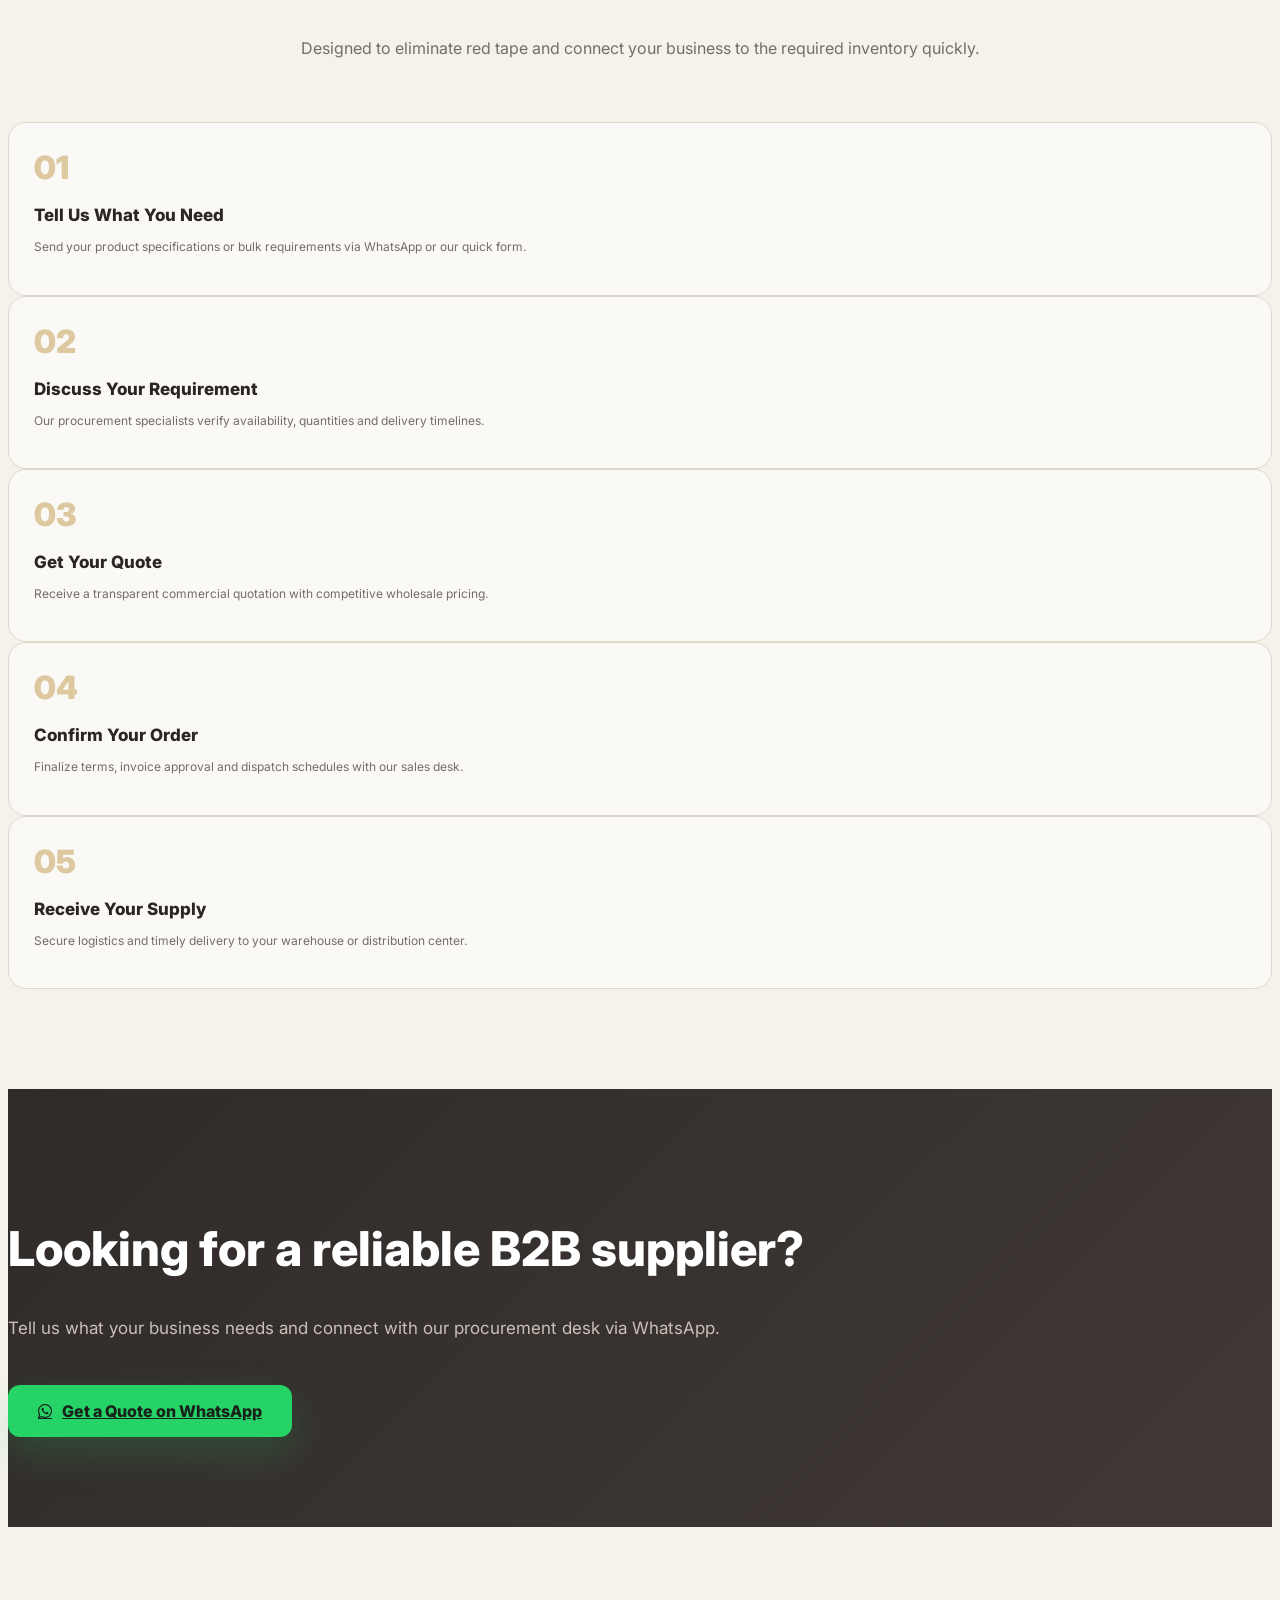
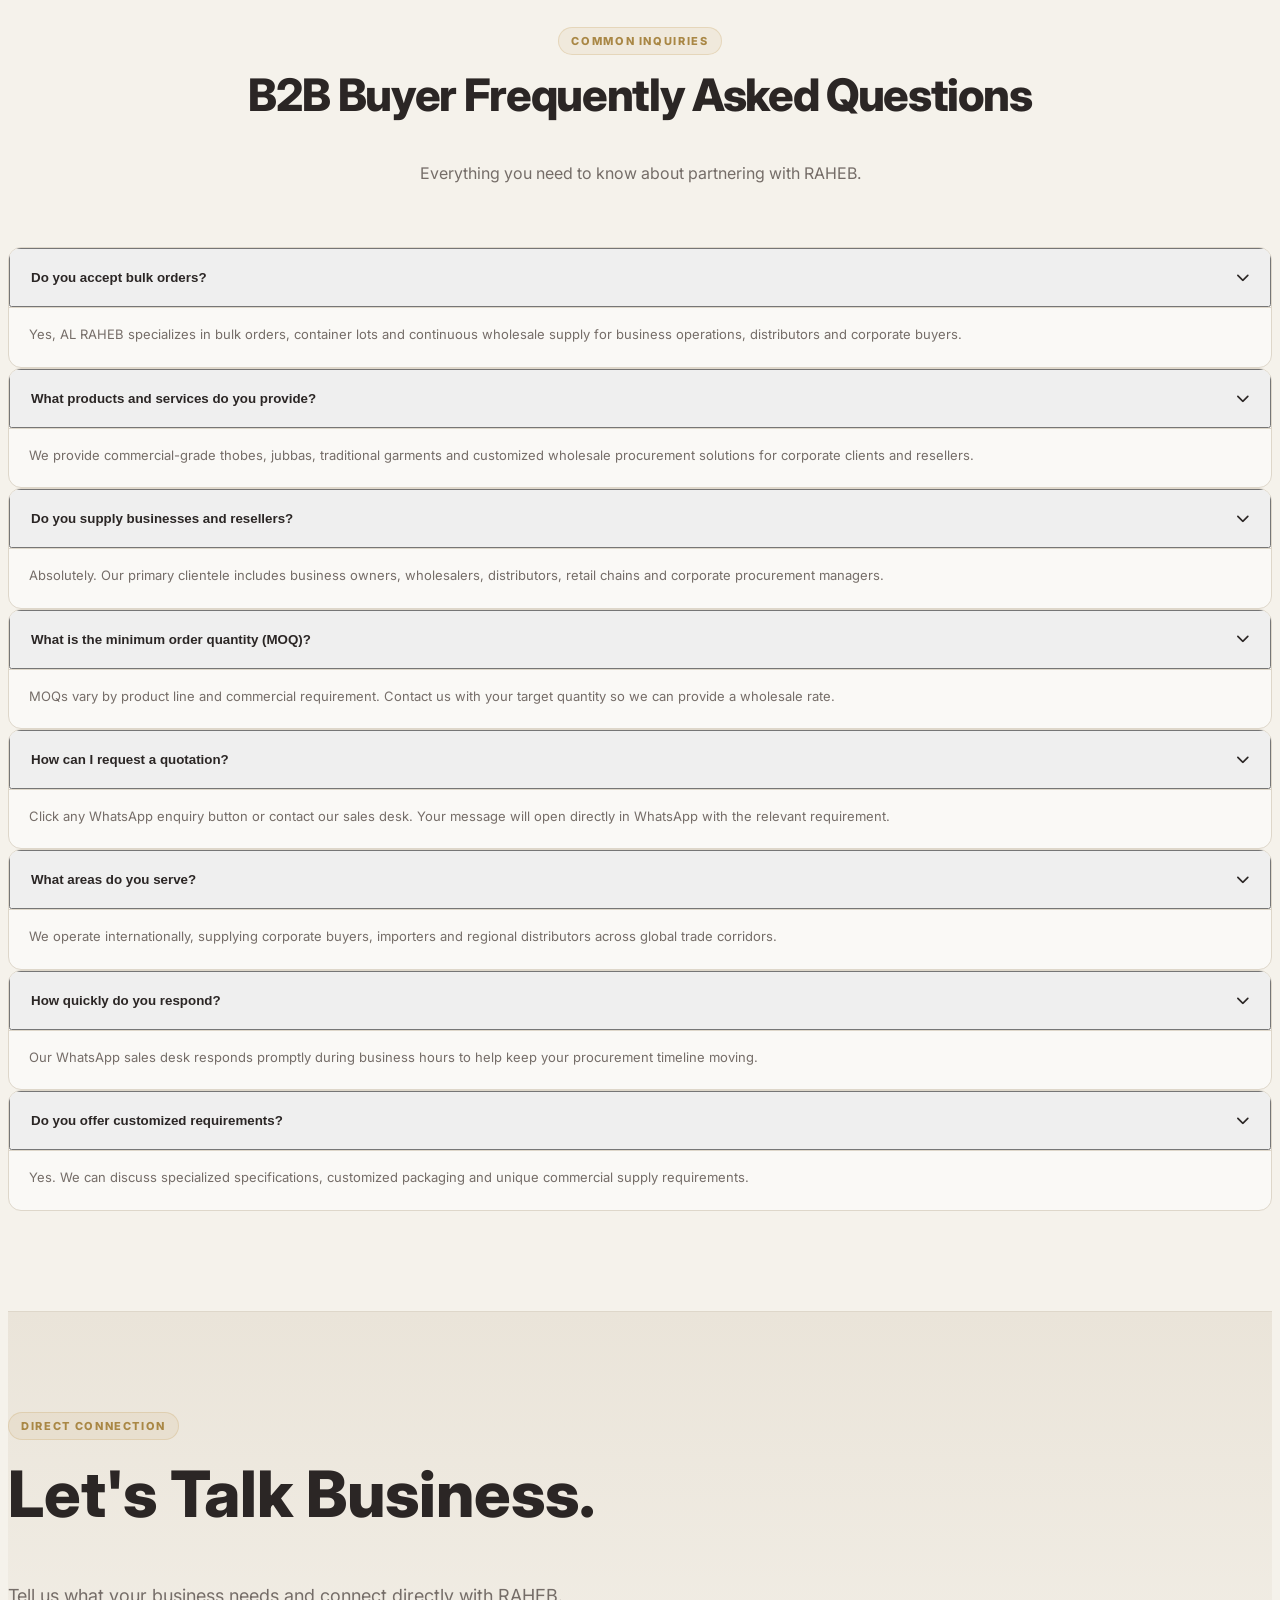
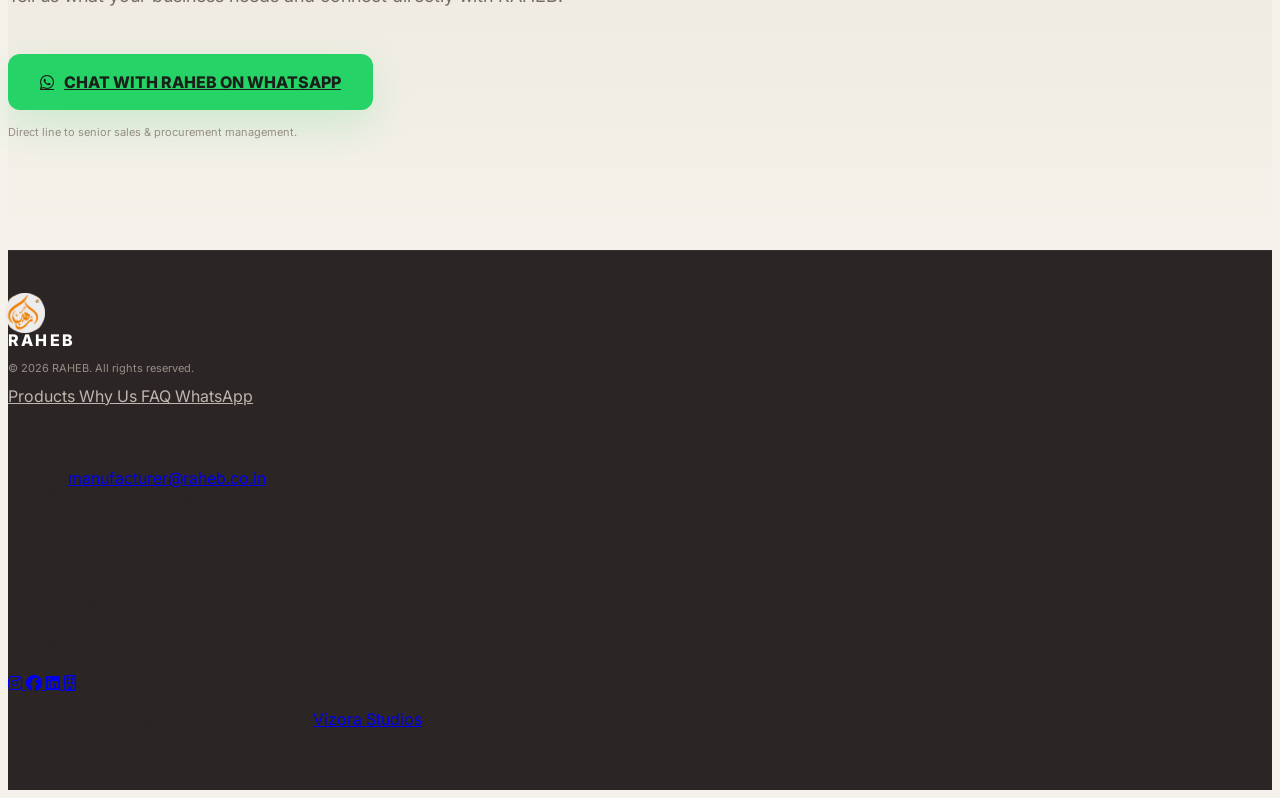
==== commit fc030fbd: "commit" ====
--- a/index.html
+++ b/index.html
@@ -1479,7 +1479,6 @@
 })();
 </script>
 
-
 </body>
 
 </html>
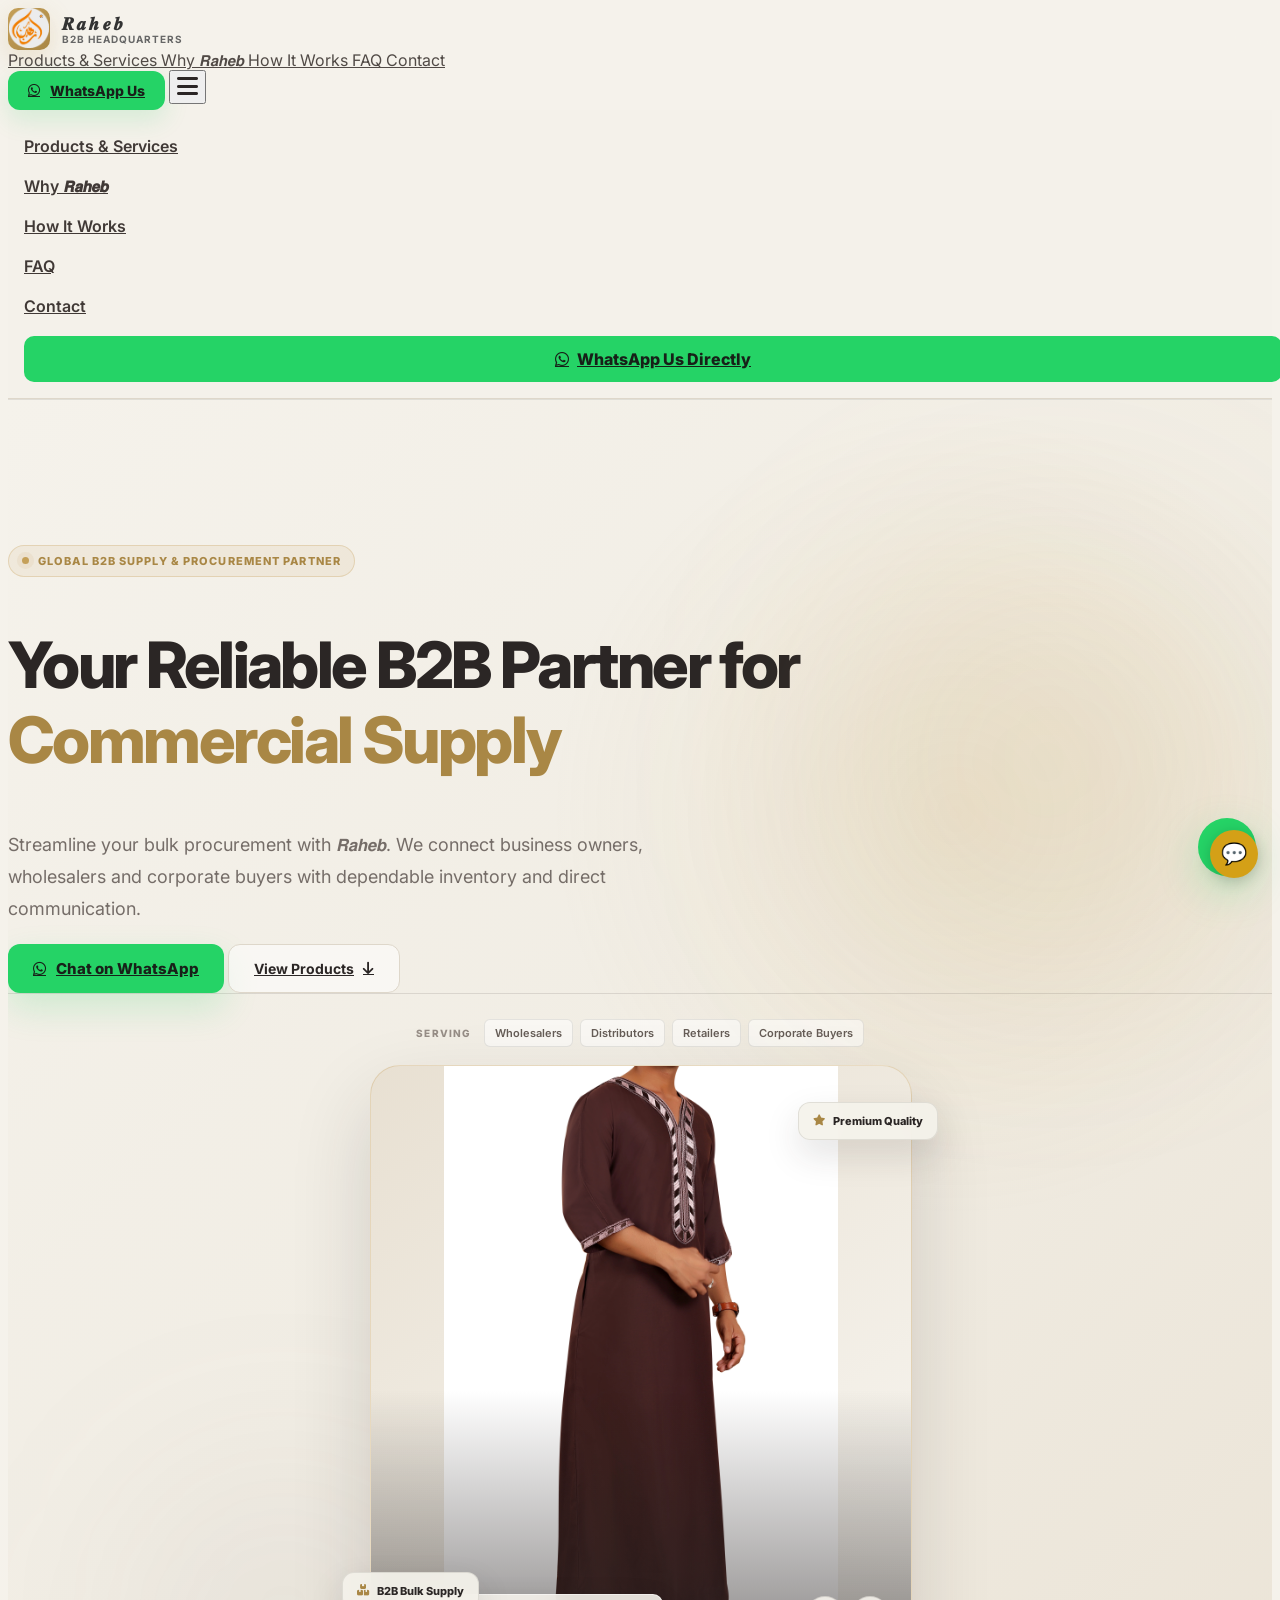
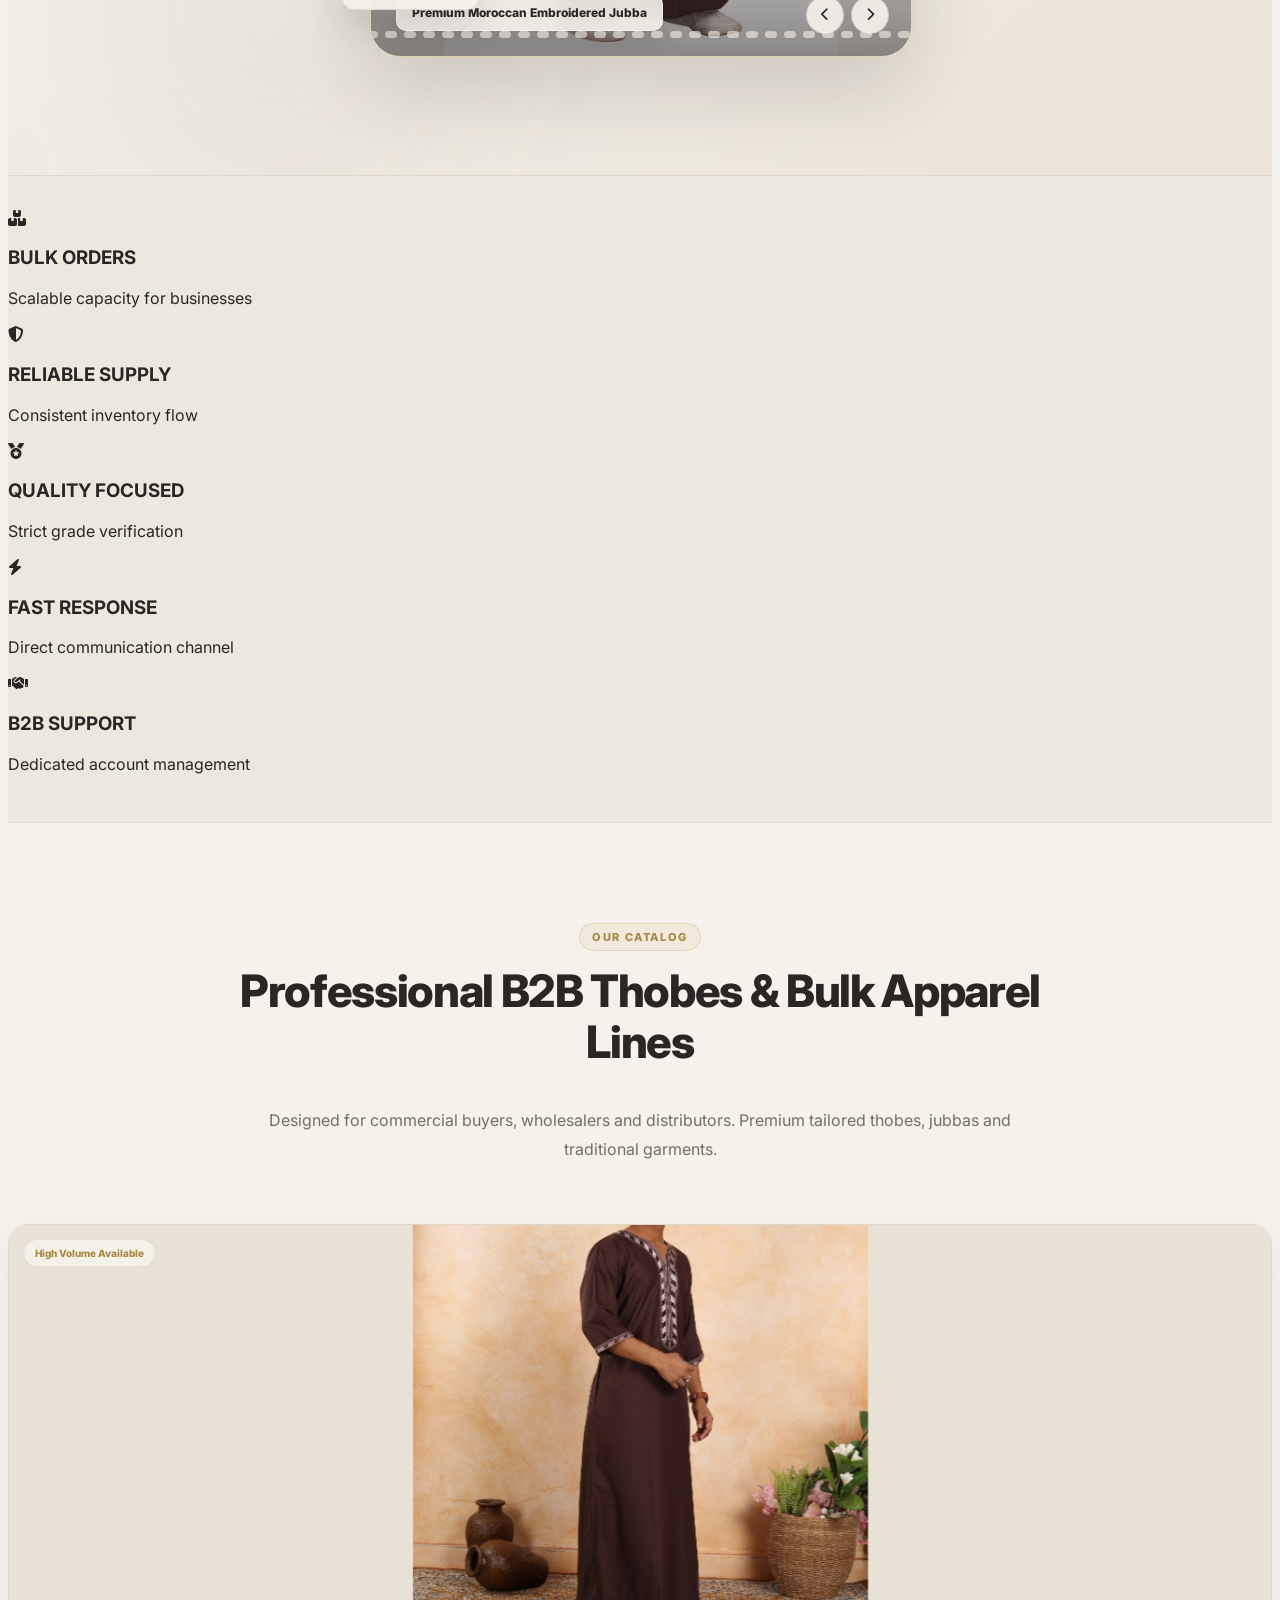
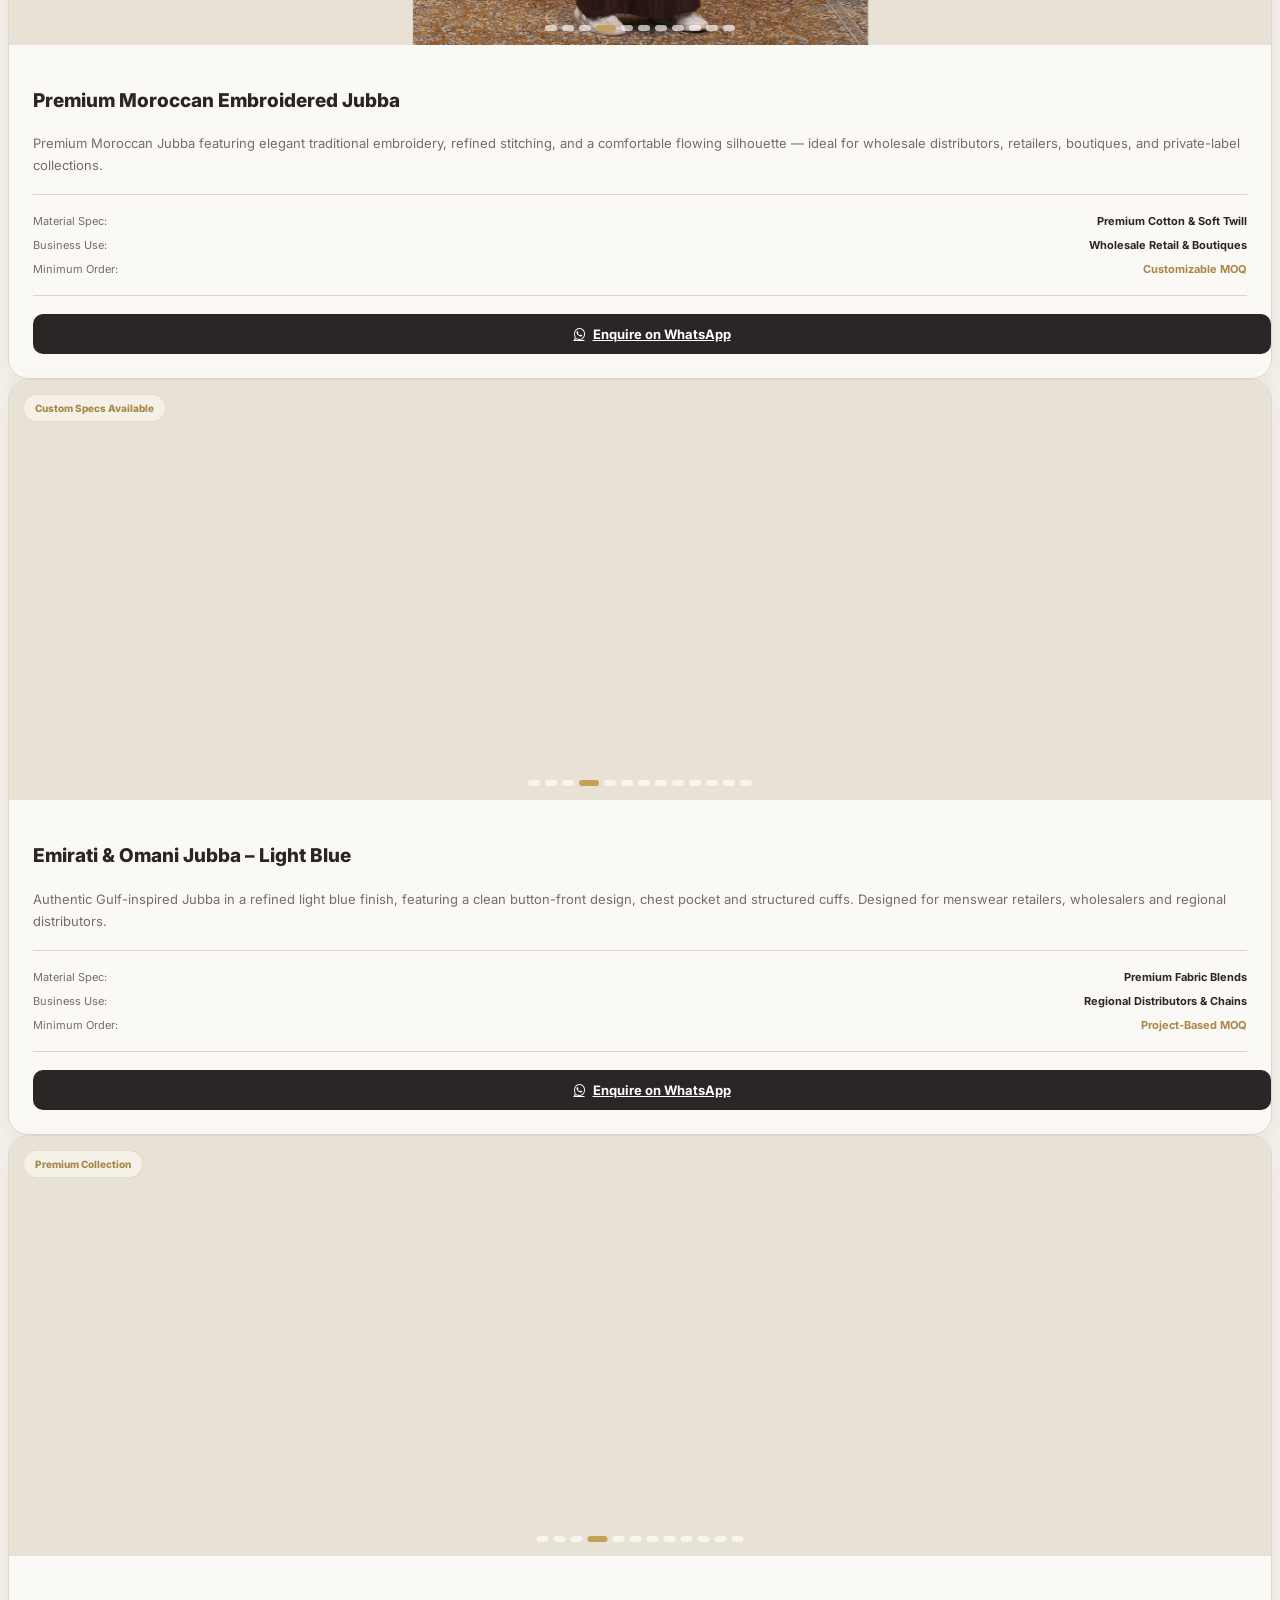
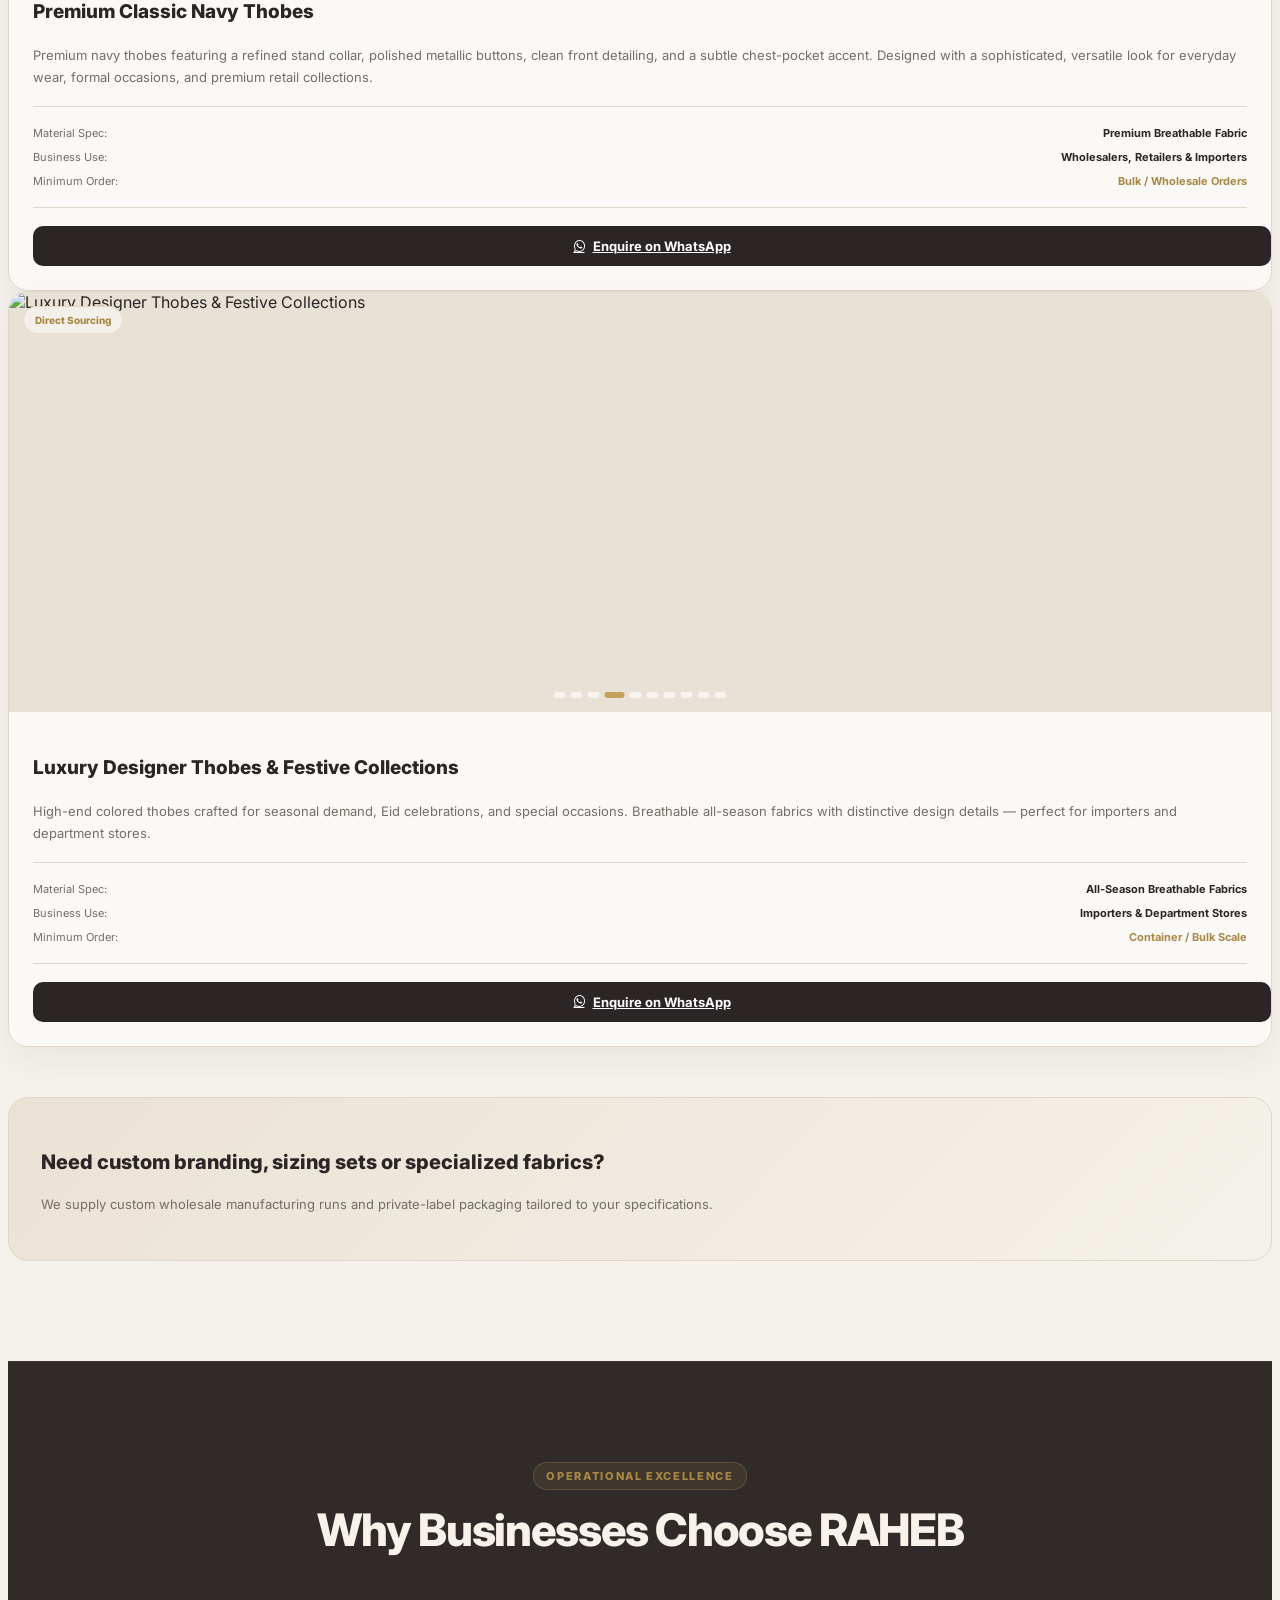
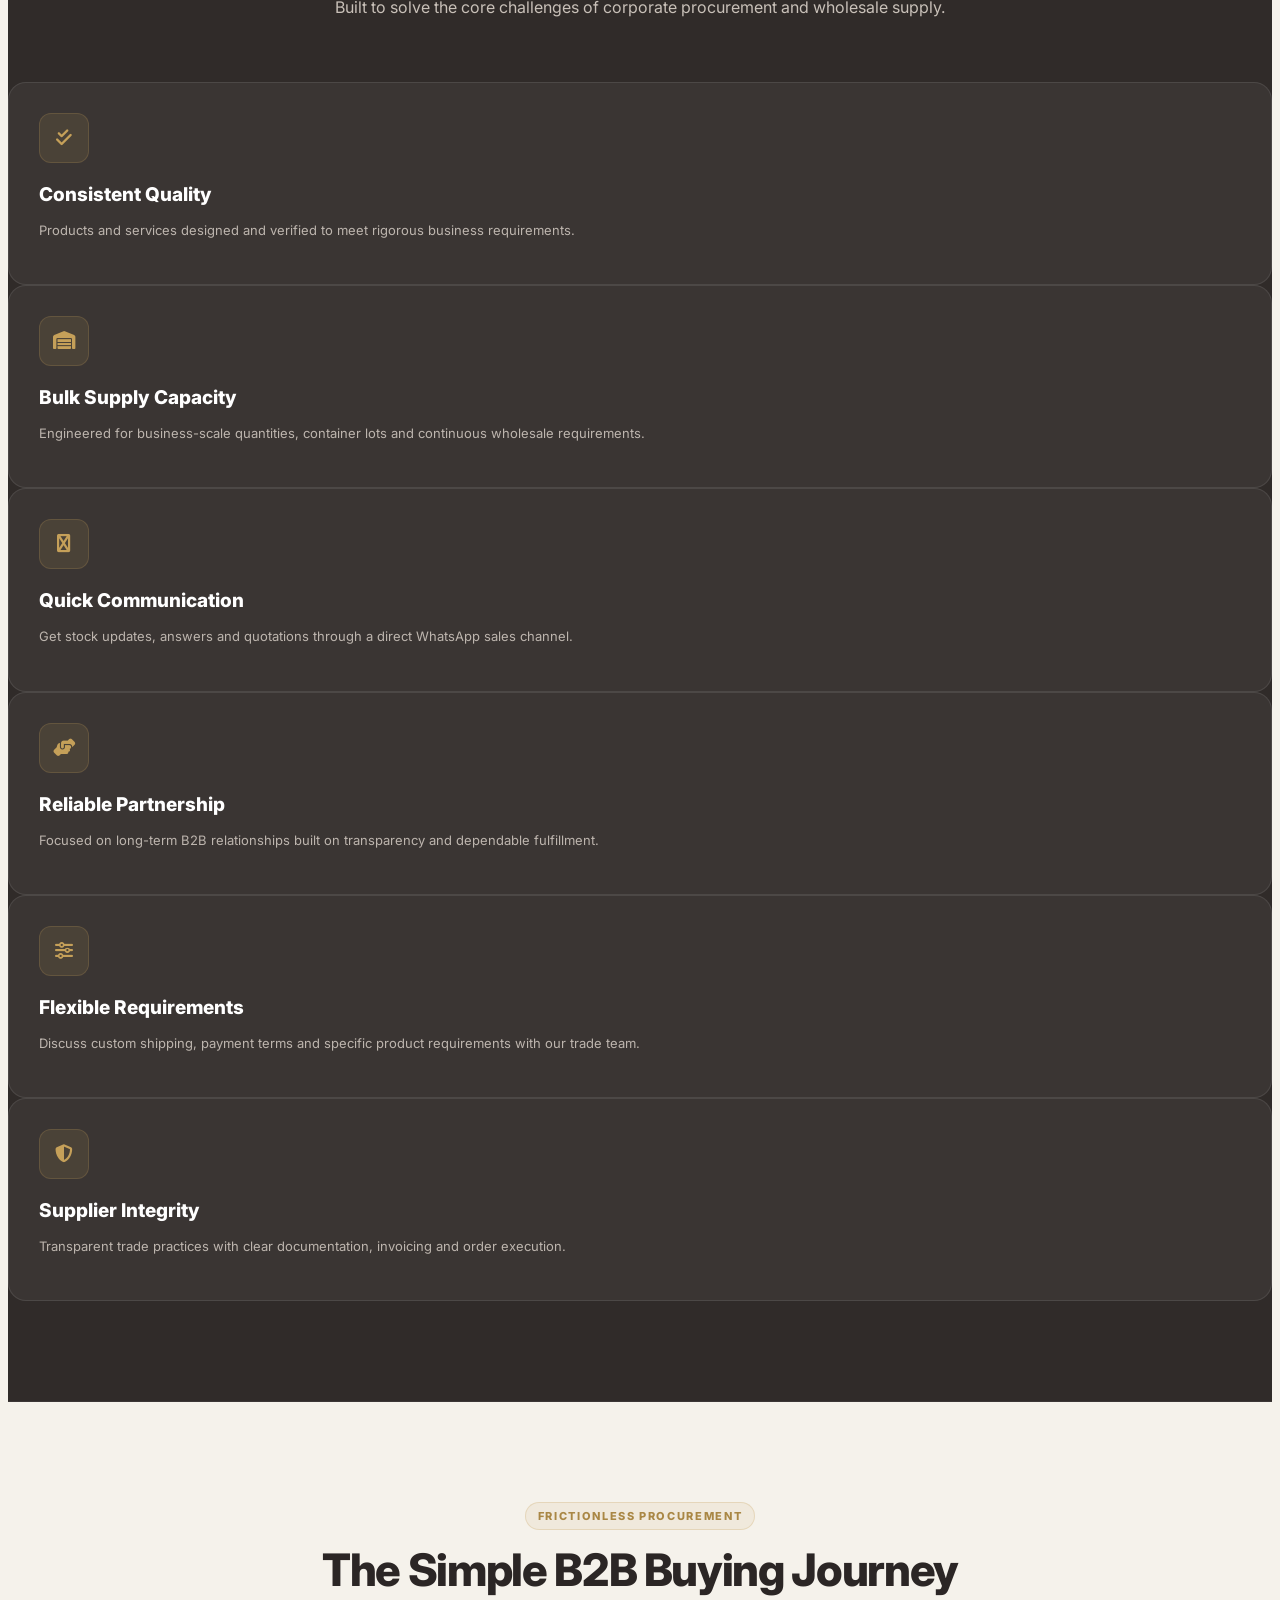
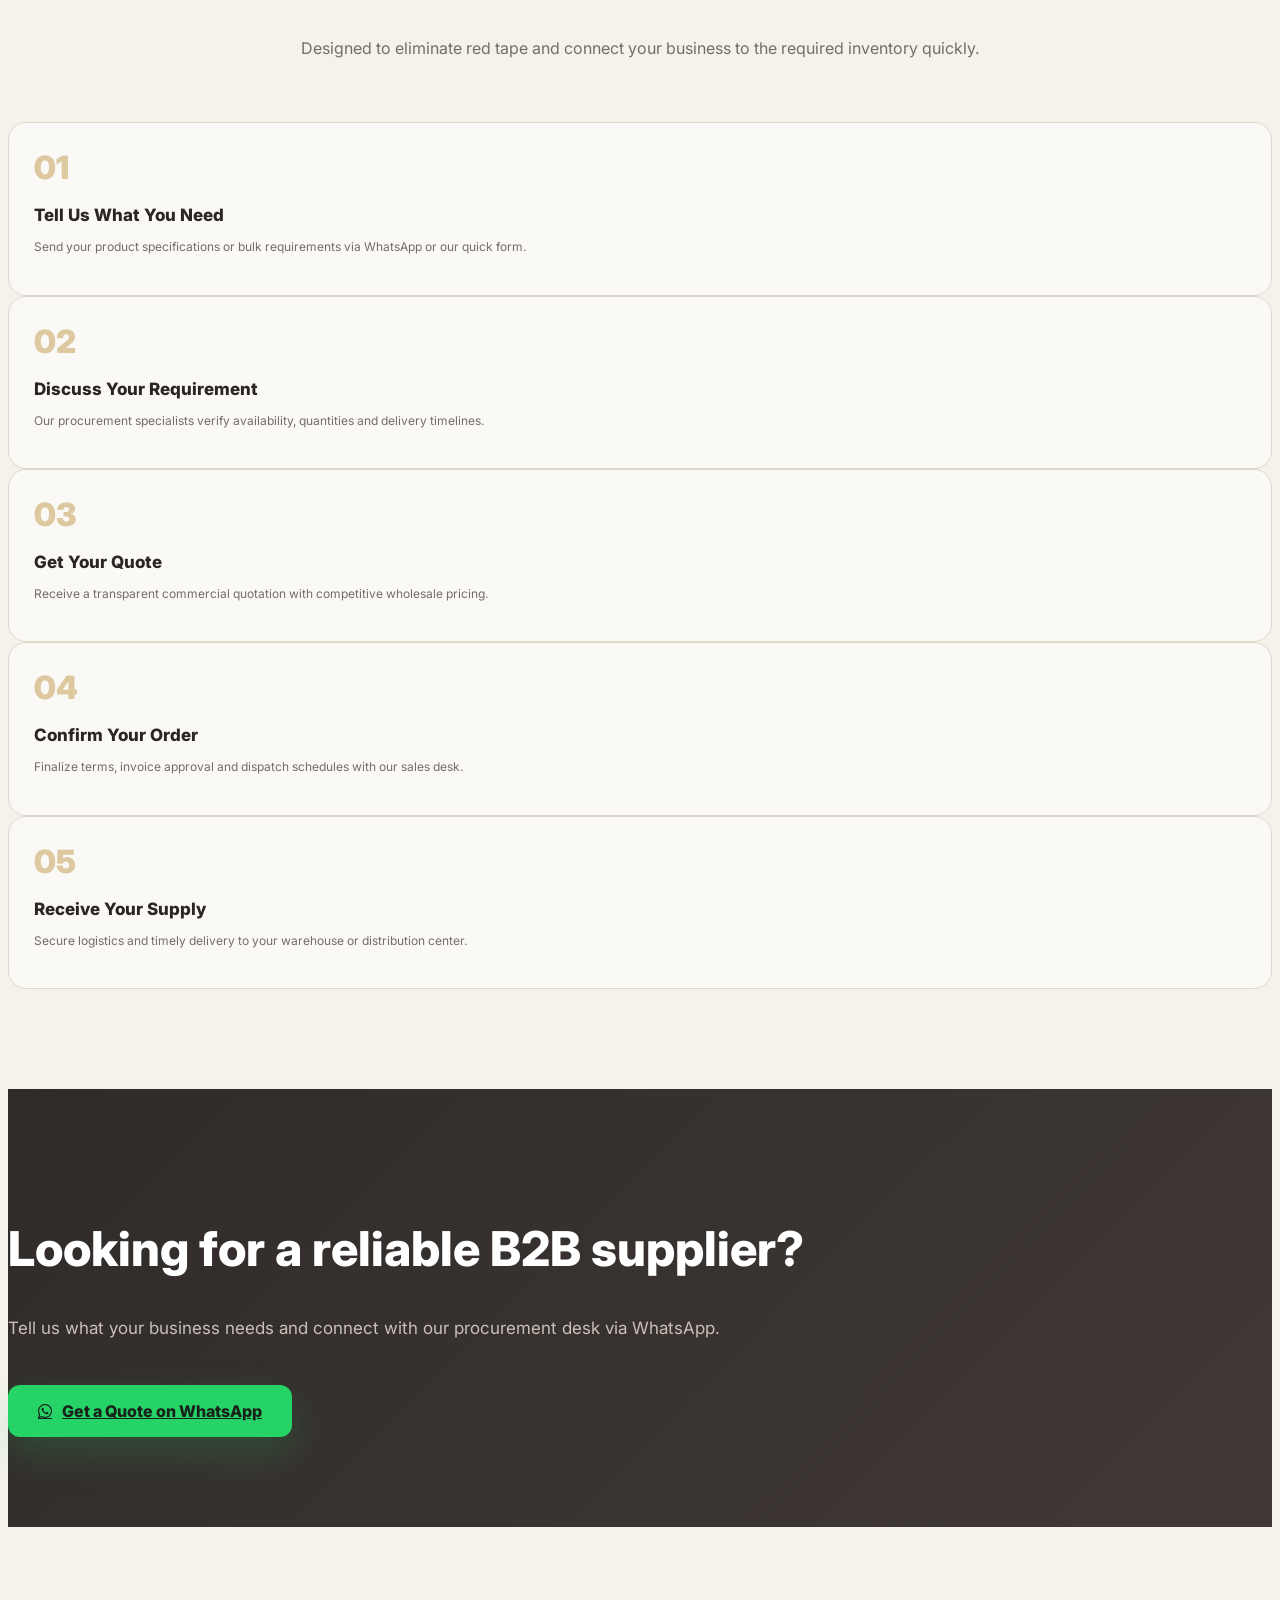
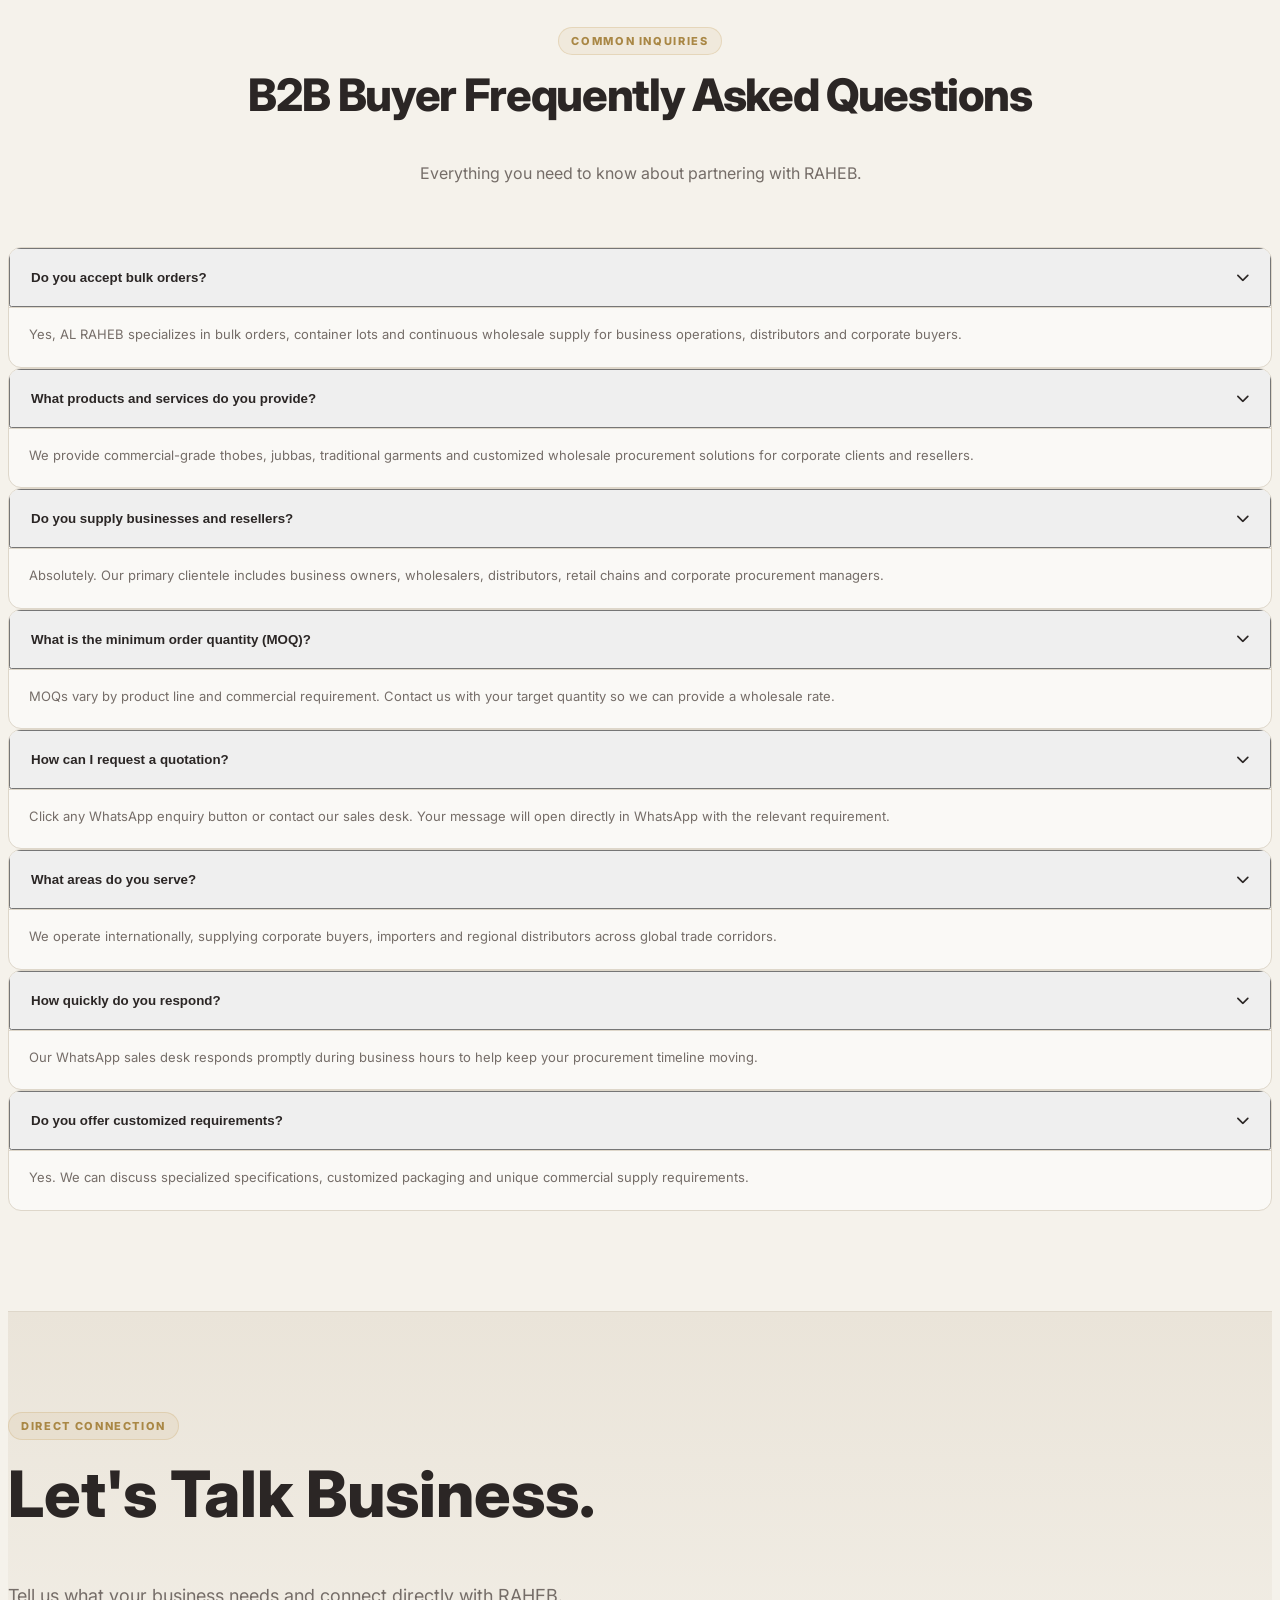
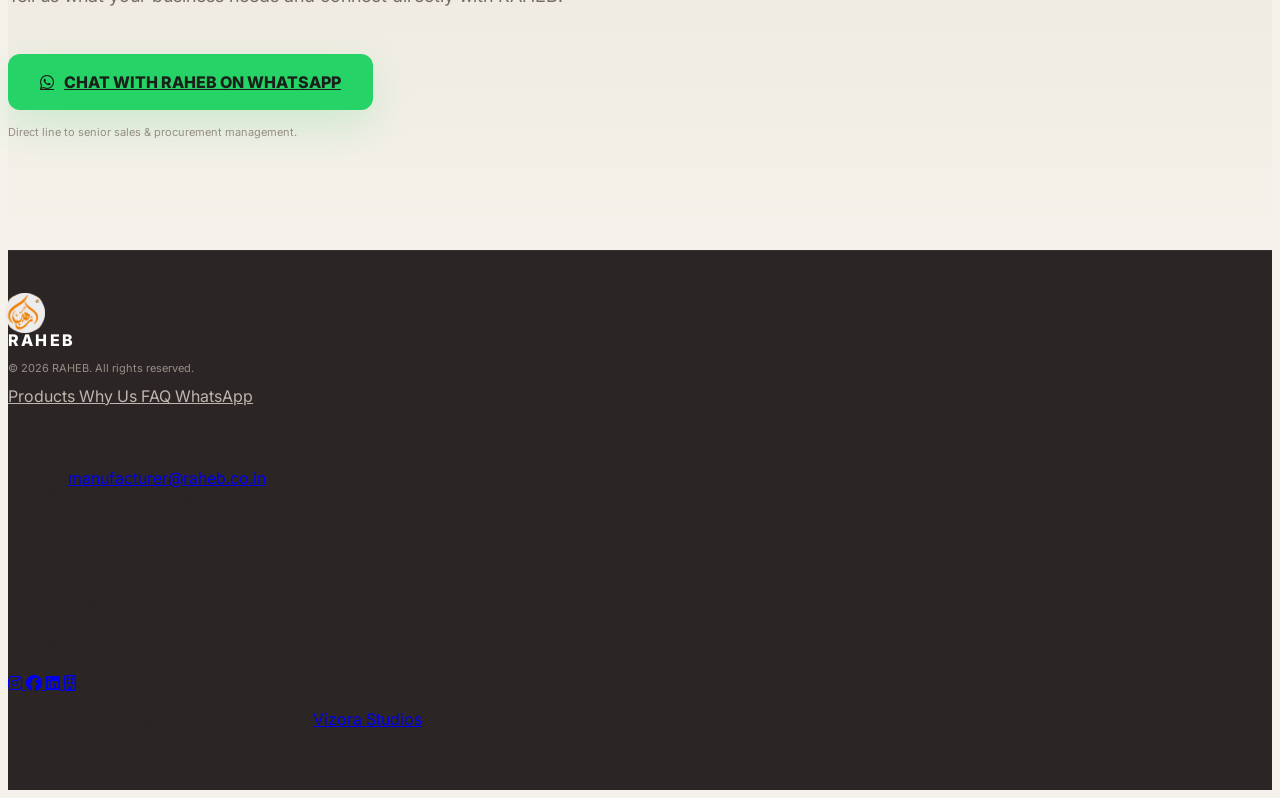
==== commit b4a8ac78: "favicon added" ====
--- a/index.html
+++ b/index.html
@@ -1,5 +1,6 @@
 <!DOCTYPE html>
 <html lang="en" class="scroll-smooth">
+
 
 <head>
     <!-- Google analytics code -->
@@ -78,6 +79,10 @@
     <link rel="stylesheet" href="cursor.css" />
     <!--  gogle verification code -->
     <meta name="google-site-verification" content="2u7ZqL2-iH6yfy6vbw6X6lso1X1dC1IG1R10P7hEBSk" />
+    <!-- RAHEB Website Favicon -->
+    <link rel="icon" type="image/png" href="/assets/images/logo.png">
+    <link rel="shortcut icon" href="/assets/images/logo.png">
+    <link rel="apple-touch-icon" href="/assets/images/logo.png">
 </head>
 
 
@@ -628,7 +633,7 @@
         </section>
 
     </main>
-     
+
     <footer class="footer">
 
         <div class="max-w-7xl mx-auto px-4 sm:px-6 lg:px-8">
@@ -764,21 +769,21 @@
 
 
         </div>
-        
-    <div class="mt-6 pt-4 border-t border-[rgba(255,255,255,0.06)] text-center">
-
-                <p class="text-[#6B6460] text-[11px] font-medium tracking-wide">
-
-                    Developed &amp; Managed with precision by
-
-                    <a href="https://vizoras.netlify.app/" target="_blank" rel="noopener"
-                        class="text-[#C5A059] hover:text-[#E9D9B5] transition-colors duration-300 font-semibold">
-                        Vizora Studios
-                    </a>
-
-                </p>
-
-            </div>
+
+        <div class="mt-6 pt-4 border-t border-[rgba(255,255,255,0.06)] text-center">
+
+            <p class="text-[#6B6460] text-[11px] font-medium tracking-wide">
+
+                Developed &amp; Managed with precision by
+
+                <a href="https://vizoras.netlify.app/" target="_blank" rel="noopener"
+                    class="text-[#C5A059] hover:text-[#E9D9B5] transition-colors duration-300 font-semibold">
+                    Vizora Studios
+                </a>
+
+            </p>
+
+        </div>
     </footer>
 
 
@@ -804,680 +809,672 @@
     <!-- Golden Cursor Script
     <div id="golden-cursor-container"></div>
     <script src="js/curser.js"></script> -->
-    
-<!-- RAHEB GOLD CHATBOT -->
-
-<!-- ==========================================
+
+    <!-- RAHEB GOLD CHATBOT -->
+
+    <!-- ==========================================
      RAHEB B2B MANUFACTURING CHATBOT
 =========================================== -->
 
-<div id="raheb-chat">
-
-  <!-- Floating Chat Button -->
-  <button id="chat-toggle" aria-label="Open RAHEB chatbot">
-    💬
-  </button>
-
-  <!-- Chat Window -->
-  <div id="chat-window">
-
-    <div class="chat-header">
-      <div>
-        <strong>RAHEB Assistant</strong>
-        <small>Premium Thobe & Jubbab Manufacturer</small>
-      </div>
-      <button id="chat-close" aria-label="Close chatbot">×</button>
+    <div id="raheb-chat">
+
+        <!-- Floating Chat Button -->
+        <button id="chat-toggle" aria-label="Open RAHEB chatbot">
+            💬
+        </button>
+
+        <!-- Chat Window -->
+        <div id="chat-window">
+
+            <div class="chat-header">
+                <div>
+                    <strong>RAHEB Assistant</strong>
+                    <small>Premium Thobe & Jubbab Manufacturer</small>
+                </div>
+                <button id="chat-close" aria-label="Close chatbot">×</button>
+            </div>
+
+            <div id="chat-messages">
+
+                <div class="bot-message">
+                    Welcome to RAHEB! 👋<br><br>
+                    We are a premium Thobe and Jubbab manufacturing brand,
+                    serving B2B wholesale and international enquiries.<br><br>
+                    How can we help you today?
+                </div>
+
+                <div class="chat-options">
+                    <button data-choice="Fabric & Cotton">🧵 Fabric & Cotton</button>
+                    <button data-choice="Fabric Import">🌍 Fabric Import & Sourcing</button>
+                    <button data-choice="Quality & Finishing">⭐ Quality & Finishing</button>
+                    <button data-choice="Manufacturing & Company">🏭 Company & Manufacturing</button>
+                    <button data-choice="Products & Designs">👔 Products & Designs</button>
+                    <button data-choice="Wholesale & MOQ">📦 Wholesale & MOQ</button>
+                    <button data-choice="International Orders">✈️ International Orders</button>
+                    <button data-choice="Become a Partner">🤝 Become a RAHEB Partner</button>
+                    <button data-choice="Talk to Sales Team">💬 Talk to Sales Team</button>
+                </div>
+
+            </div>
+
+            <form id="chat-form">
+                <input id="chat-input" type="text" placeholder="Type your question..." autocomplete="off" required>
+                <button type="submit" aria-label="Send message">➤</button>
+            </form>
+
+        </div>
     </div>
 
-    <div id="chat-messages">
-
-      <div class="bot-message">
-        Welcome to RAHEB! 👋<br><br>
-        We are a premium Thobe and Jubbab manufacturing brand,
-        serving B2B wholesale and international enquiries.<br><br>
-        How can we help you today?
-      </div>
-
-      <div class="chat-options">
-        <button data-choice="Fabric & Cotton">🧵 Fabric & Cotton</button>
-        <button data-choice="Fabric Import">🌍 Fabric Import & Sourcing</button>
-        <button data-choice="Quality & Finishing">⭐ Quality & Finishing</button>
-        <button data-choice="Manufacturing & Company">🏭 Company & Manufacturing</button>
-        <button data-choice="Products & Designs">👔 Products & Designs</button>
-        <button data-choice="Wholesale & MOQ">📦 Wholesale & MOQ</button>
-        <button data-choice="International Orders">✈️ International Orders</button>
-        <button data-choice="Become a Partner">🤝 Become a RAHEB Partner</button>
-        <button data-choice="Talk to Sales Team">💬 Talk to Sales Team</button>
-      </div>
-
-    </div>
-
-    <form id="chat-form">
-      <input
-        id="chat-input"
-        type="text"
-        placeholder="Type your question..."
-        autocomplete="off"
-        required
-      >
-      <button type="submit" aria-label="Send message">➤</button>
-    </form>
-
-  </div>
-</div>
-
-
-<style>
-
-/* ==========================================
+
+    <style>
+        /* ==========================================
    RAHEB CHATBOT THEME
 =========================================== */
 
-#raheb-chat {
-  --gold: #D4A017;
-  --gold-dark: #A87908;
-  --gold-light: #F8E9B5;
-  --dark: #292929;
-  --cream: #FCFAF5;
-
-  font-family: Arial, sans-serif;
-}
-
-/* Floating Chat Button */
-
-#chat-toggle {
-  position: fixed;
-  bottom: 22px;
-  right: 22px;
-  width: 48px;
-  height: 48px;
-  border: none;
-  border-radius: 50%;
-  background: var(--gold);
-  color: white;
-  font-size: 21px;
-  cursor: pointer;
-  z-index: 99999;
-  box-shadow: 0 3px 15px #0003;
-}
-
-#chat-toggle:hover {
-  background: var(--gold-dark);
-}
-
-/* Chat Window */
-
-#chat-window {
-  display: none;
-  position: fixed;
-  bottom: 82px;
-  right: 22px;
-  width: 360px;
-  max-width: calc(100vw - 28px);
-  height: 520px;
-  max-height: 75vh;
-  background: #fff;
-  border-radius: 15px;
-  overflow: hidden;
-  box-shadow: 0 8px 35px #0004;
-  z-index: 99999;
-}
-
-/* Header */
-
-.chat-header {
-  background: var(--gold);
-  color: #fff;
-  padding: 17px;
-  display: flex;
-  justify-content: space-between;
-  align-items: center;
-}
-
-.chat-header strong {
-  font-size: 16px;
-}
-
-.chat-header small {
-  display: block;
-  margin-top: 5px;
-  font-size: 11px;
-}
-
-#chat-close {
-  background: transparent;
-  border: none;
-  color: white;
-  font-size: 27px;
-  cursor: pointer;
-}
-
-/* Messages Area */
-
-#chat-messages {
-  height: calc(100% - 125px);
-  overflow-y: auto;
-  padding: 15px;
-  background: var(--cream);
-  box-sizing: border-box;
-}
-
-.bot-message,
-.user-message {
-  padding: 11px 13px;
-  border-radius: 12px;
-  margin-bottom: 12px;
-  max-width: 88%;
-  font-size: 13px;
-  line-height: 1.6;
-  overflow-wrap: anywhere;
-}
-
-.bot-message {
-  background: white;
-  color: var(--dark);
-  border: 1px solid var(--gold-light);
-}
-
-.user-message {
-  background: var(--gold);
-  color: white;
-  margin-left: auto;
-}
-
-/* Options */
-
-.chat-options {
-  display: flex;
-  flex-direction: column;
-  gap: 8px;
-  margin: 12px 0;
-}
-
-.chat-options button {
-  padding: 10px 12px;
-  background: white;
-  border: 1px solid var(--gold);
-  color: var(--dark);
-  border-radius: 8px;
-  cursor: pointer;
-  text-align: left;
-  font-size: 12px;
-  transition: 0.2s;
-}
-
-.chat-options button:hover {
-  background: var(--gold-light);
-}
-
-/* Input */
-
-#chat-form {
-  display: flex;
-  gap: 8px;
-  padding: 12px;
-  border-top: 1px solid #eee;
-  background: white;
-  box-sizing: border-box;
-}
-
-#chat-input {
-  flex: 1;
-  min-width: 0;
-  padding: 11px;
-  border: 1px solid #ddd;
-  border-radius: 8px;
-  outline: none;
-  font-size: 13px;
-}
-
-#chat-input:focus {
-  border-color: var(--gold);
-}
-
-#chat-form button {
-  background: var(--gold);
-  color: white;
-  border: none;
-  border-radius: 8px;
-  padding: 0 16px;
-  cursor: pointer;
-}
-
-/* WhatsApp Enquiry Link */
-
-.chat-whatsapp {
-  display: block;
-  padding: 12px;
-  background: var(--gold);
-  color: white !important;
-  text-align: center;
-  border-radius: 8px;
-  text-decoration: none !important;
-  margin-top: 12px;
-  font-size: 13px;
-  font-weight: bold;
-}
-
-.chat-whatsapp:hover {
-  background: var(--gold-dark);
-}
-
-/* Mobile */
-
-@media (max-width: 480px) {
-
-  #chat-window {
-    right: 12px;
-    bottom: 72px;
-    width: calc(100vw - 24px);
-    height: 70vh;
-    max-height: 560px;
-  }
-
-  #chat-toggle {
-    right: 16px;
-    bottom: 16px;
-  }
-
-}
-
-</style>
-
-
-<script>
-
-/* ==========================================
-   RAHEB CHATBOT JAVASCRIPT
-=========================================== */
-
-(function () {
-
-  const toggle = document.getElementById("chat-toggle");
-  const windowBox = document.getElementById("chat-window");
-  const closeBtn = document.getElementById("chat-close");
-  const messages = document.getElementById("chat-messages");
-  const form = document.getElementById("chat-form");
-  const input = document.getElementById("chat-input");
-
-  if (!toggle || !windowBox || !messages || !form) return;
-
-  const answers = {};
-
-  let step = 0;
-  let currentQuestions = [];
-  let enquiryActive = false;
-
-  /* ==========================================
-     FAQ DATABASE
-  =========================================== */
-
-  const faqs = {
-
-    "Fabric & Cotton": [
-      "RAHEB welcomes enquiries about premium fabric and cotton options for Thobes and Jubbabs.",
-      "Fabric selection can be discussed based on softness, thickness, breathability, durability and finishing.",
-      "Tell us your preferred fabric type and specifications so our team can check availability."
-    ],
-
-    "Fabric Import": [
-      "Are you interested in imported cotton or another specific fabric?",
-      "RAHEB can discuss fabric sourcing requirements with interested B2B buyers.",
-      "Country of origin, supplier details and fabric availability must be confirmed by our team for each requirement.",
-      "Please share your preferred fabric and country of origin."
-    ],
-
-    "Quality & Finishing": [
-      "RAHEB focuses on premium Thobes and Jubbabs.",
-      "You can discuss fabric quality, stitching, finishing, fitting and product specifications with our team.",
-      "Specific quality checks and standards can be confirmed for your order."
-    ],
-
-    "Manufacturing & Company": [
-      "RAHEB is our own manufacturing brand, specialising in Thobes and Jubbabs.",
-      "Our manufacturing operations are in India and Vietnam.",
-      "We operate a B2B wholesale and supplier-network business model.",
-      "For factory details, manufacturing capacity and company information, please contact our team."
-    ],
-
-    "Products & Designs": [
-      "Our product range includes:",
-      "• Premium Thobes",
-      "• Moroccan Thobes",
-      "• Jubbabs",
-      "You can discuss designs, colours, sizes and product specifications with our team."
-    ],
-
-    "Wholesale & MOQ": [
-      "RAHEB specialises in B2B wholesale supply.",
-      "We work with wholesalers, retailers, distributors and business partners.",
-      "Minimum order quantities and wholesale pricing depend on the product and order requirements.",
-      "Share your required quantity so our team can assist you."
-    ],
-
-    "International Orders": [
-      "RAHEB welcomes international B2B enquiries.",
-      "Please share your destination country, product requirements and expected quantity.",
-      "Our team can discuss export and shipping arrangements based on your order."
-    ]
-
-  };
-
-
-  /* ==========================================
-     ENQUIRY QUESTIONS
-  =========================================== */
-
-  const enquiryQuestions = [
-
-    ["name", "What is your full name?"],
-
-    ["country", "Which country and city is your business located in?"],
-
-    ["business", "What is your business type? Wholesaler, retailer, distributor or other?"],
-
-    ["product", "Which products are you interested in? Thobes, Moroccan Thobes or Jubbabs?"],
-
-    ["quantity", "What quantity are you planning to order?"],
-
-    ["fabric", "Do you have any preferred fabric, cotton type or fabric specifications?"],
-
-    ["requirements", "Please share any additional requirements, such as designs, colours, sizes or quality specifications."],
-
-    ["contact", "Please share your WhatsApp number or business email address."]
-
-  ];
-
-
-  /* ==========================================
-     CHAT OPEN / CLOSE
-  =========================================== */
-
-  toggle.addEventListener("click", function () {
-    windowBox.style.display = "block";
-    toggle.style.display = "none";
-  });
-
-  closeBtn.addEventListener("click", function () {
-    windowBox.style.display = "none";
-    toggle.style.display = "block";
-  });
-
-
-  /* ==========================================
-     ADD MESSAGE
-  =========================================== */
-
-  function addMessage(text, type) {
-
-    const div = document.createElement("div");
-
-    div.className = type + "-message";
-
-    div.textContent = text;
-
-    messages.appendChild(div);
-
-    messages.scrollTop = messages.scrollHeight;
-
-  }
-
-
-  /* ==========================================
-     DISPLAY MENU
-  =========================================== */
-
-  function showOptions() {
-
-    const container = document.createElement("div");
-
-    container.className = "chat-options";
-
-    const options = [
-      "Fabric & Cotton",
-      "Fabric Import",
-      "Quality & Finishing",
-      "Manufacturing & Company",
-      "Products & Designs",
-      "Wholesale & MOQ",
-      "International Orders",
-      "Become a Partner",
-      "Talk to Sales Team"
-    ];
-
-    options.forEach(function (choice) {
-
-      const button = document.createElement("button");
-
-      button.textContent = choice;
-
-      button.dataset.choice = choice;
-
-      container.appendChild(button);
-
-    });
-
-    messages.appendChild(container);
-
-    messages.scrollTop = messages.scrollHeight;
-
-  }
-
-
-  /* ==========================================
-     SHOW FAQ ANSWERS
-  =========================================== */
-
-  function showFAQ(choice) {
-
-    const responses = faqs[choice];
-
-    if (!responses) return;
-
-    responses.forEach(function (response, index) {
-
-      setTimeout(function () {
-
-        addMessage(response, "bot");
-
-      }, index * 450);
-
-    });
-
-    setTimeout(function () {
-
-      addMessage(
-        "Would you like to discuss your requirements with our team?",
-        "bot"
-      );
-
-      showOptions();
-
-    }, responses.length * 450 + 300);
-
-  }
-
-
-  /* ==========================================
-     START CUSTOMER ENQUIRY
-  =========================================== */
-
-  function startEnquiry(choice) {
-
-    answers.interest = choice;
-
-    currentQuestions = enquiryQuestions;
-
-    step = 0;
-
-    enquiryActive = true;
-
-    addMessage(
-      "Thank you for your interest in RAHEB! Please answer a few questions so our team can understand your requirements.",
-      "bot"
-    );
-
-    setTimeout(function () {
-
-      addMessage(currentQuestions[step][1], "bot");
-
-    }, 400);
-
-  }
-
-
-  /* ==========================================
-     FINISH ENQUIRY
-  =========================================== */
-
-  function finishEnquiry() {
-
-    enquiryActive = false;
-
-    addMessage(
-      "Thank you for contacting RAHEB! Your enquiry details are ready. Please send them to our team.",
-      "bot"
-    );
-
-    const summary = Object.entries(answers)
-
-      .map(function ([key, value]) {
-
-        return key.toUpperCase() + ": " + value;
-
-      })
-
-      .join("\n");
-
-
-    /*
-      IMPORTANT:
-      Replace YOUR_WHATSAPP_NUMBER with your
-      official number including country code.
-      Do not use +, spaces or dashes.
-    */
-
-    const whatsappNumber = "9920999968";
-
-    const link = document.createElement("a");
-
-    link.href =
-      "https://wa.me/" +
-      whatsappNumber +
-      "?text=" +
-      encodeURIComponent(
-        "RAHEB B2B WEBSITE ENQUIRY\n\n" + summary
-      );
-
-    link.target = "_blank";
-
-    link.rel = "noopener noreferrer";
-
-    link.className = "chat-whatsapp";
-
-    link.textContent = "Send Enquiry to RAHEB";
-
-    messages.appendChild(link);
-
-    messages.scrollTop = messages.scrollHeight;
-
-    setTimeout(showOptions, 500);
-
-  }
-
-
-  /* ==========================================
-     HANDLE OPTION BUTTONS
-  =========================================== */
-
-  messages.addEventListener("click", function (event) {
-
-    const button = event.target.closest("[data-choice]");
-
-    if (!button) return;
-
-    const choice = button.dataset.choice;
-
-    button.parentElement.remove();
-
-    addMessage(choice, "user");
-
-
-    if (choice === "Talk to Sales Team") {
-
-      startEnquiry("Sales Team Enquiry");
-
-    }
-
-    else if (choice === "Become a Partner") {
-
-      startEnquiry("Become a RAHEB Partner");
-
-    }
-
-    else if (faqs[choice]) {
-
-      showFAQ(choice);
-
-    }
-
-  });
-
-
-  /* ==========================================
-     HANDLE CUSTOMER TEXT INPUT
-  =========================================== */
-
-  form.addEventListener("submit", function (event) {
-
-    event.preventDefault();
-
-    const value = input.value.trim();
-
-    if (!value) return;
-
-    addMessage(value, "user");
-
-    input.value = "";
-
-
-    if (enquiryActive && step < currentQuestions.length) {
-
-      const questionKey = currentQuestions[step][0];
-
-      answers[questionKey] = value;
-
-      step++;
-
-      if (step < currentQuestions.length) {
-
-        setTimeout(function () {
-
-          addMessage(currentQuestions[step][1], "bot");
-
-        }, 350);
-
-      } else {
-
-        setTimeout(finishEnquiry, 350);
-
-      }
-
-    } else {
-
-      addMessage(
-        "Thank you for your question! Please choose a topic below or select Talk to Sales Team for a detailed enquiry.",
-        "bot"
-      );
-
-      setTimeout(showOptions, 350);
-
-    }
-
-  });
-
-})();
-</script>
+        #raheb-chat {
+            --gold: #D4A017;
+            --gold-dark: #A87908;
+            --gold-light: #F8E9B5;
+            --dark: #292929;
+            --cream: #FCFAF5;
+
+            font-family: Arial, sans-serif;
+        }
+
+        /* Floating Chat Button */
+
+        #chat-toggle {
+            position: fixed;
+            bottom: 22px;
+            right: 22px;
+            width: 48px;
+            height: 48px;
+            border: none;
+            border-radius: 50%;
+            background: var(--gold);
+            color: white;
+            font-size: 21px;
+            cursor: pointer;
+            z-index: 99999;
+            box-shadow: 0 3px 15px #0003;
+        }
+
+        #chat-toggle:hover {
+            background: var(--gold-dark);
+        }
+
+        /* Chat Window */
+
+        #chat-window {
+            display: none;
+            position: fixed;
+            bottom: 82px;
+            right: 22px;
+            width: 360px;
+            max-width: calc(100vw - 28px);
+            height: 520px;
+            max-height: 75vh;
+            background: #fff;
+            border-radius: 15px;
+            overflow: hidden;
+            box-shadow: 0 8px 35px #0004;
+            z-index: 99999;
+        }
+
+        /* Header */
+
+        .chat-header {
+            background: var(--gold);
+            color: #fff;
+            padding: 17px;
+            display: flex;
+            justify-content: space-between;
+            align-items: center;
+        }
+
+        .chat-header strong {
+            font-size: 16px;
+        }
+
+        .chat-header small {
+            display: block;
+            margin-top: 5px;
+            font-size: 11px;
+        }
+
+        #chat-close {
+            background: transparent;
+            border: none;
+            color: white;
+            font-size: 27px;
+            cursor: pointer;
+        }
+
+        /* Messages Area */
+
+        #chat-messages {
+            height: calc(100% - 125px);
+            overflow-y: auto;
+            padding: 15px;
+            background: var(--cream);
+            box-sizing: border-box;
+        }
+
+        .bot-message,
+        .user-message {
+            padding: 11px 13px;
+            border-radius: 12px;
+            margin-bottom: 12px;
+            max-width: 88%;
+            font-size: 13px;
+            line-height: 1.6;
+            overflow-wrap: anywhere;
+        }
+
+        .bot-message {
+            background: white;
+            color: var(--dark);
+            border: 1px solid var(--gold-light);
+        }
+
+        .user-message {
+            background: var(--gold);
+            color: white;
+            margin-left: auto;
+        }
+
+        /* Options */
+
+        .chat-options {
+            display: flex;
+            flex-direction: column;
+            gap: 8px;
+            margin: 12px 0;
+        }
+
+        .chat-options button {
+            padding: 10px 12px;
+            background: white;
+            border: 1px solid var(--gold);
+            color: var(--dark);
+            border-radius: 8px;
+            cursor: pointer;
+            text-align: left;
+            font-size: 12px;
+            transition: 0.2s;
+        }
+
+        .chat-options button:hover {
+            background: var(--gold-light);
+        }
+
+        /* Input */
+
+        #chat-form {
+            display: flex;
+            gap: 8px;
+            padding: 12px;
+            border-top: 1px solid #eee;
+            background: white;
+            box-sizing: border-box;
+        }
+
+        #chat-input {
+            flex: 1;
+            min-width: 0;
+            padding: 11px;
+            border: 1px solid #ddd;
+            border-radius: 8px;
+            outline: none;
+            font-size: 13px;
+        }
+
+        #chat-input:focus {
+            border-color: var(--gold);
+        }
+
+        #chat-form button {
+            background: var(--gold);
+            color: white;
+            border: none;
+            border-radius: 8px;
+            padding: 0 16px;
+            cursor: pointer;
+        }
+
+        /* WhatsApp Enquiry Link */
+
+        .chat-whatsapp {
+            display: block;
+            padding: 12px;
+            background: var(--gold);
+            color: white !important;
+            text-align: center;
+            border-radius: 8px;
+            text-decoration: none !important;
+            margin-top: 12px;
+            font-size: 13px;
+            font-weight: bold;
+        }
+
+        .chat-whatsapp:hover {
+            background: var(--gold-dark);
+        }
+
+        /* Mobile */
+
+        @media (max-width: 480px) {
+
+            #chat-window {
+                right: 12px;
+                bottom: 72px;
+                width: calc(100vw - 24px);
+                height: 70vh;
+                max-height: 560px;
+            }
+
+            #chat-toggle {
+                right: 16px;
+                bottom: 16px;
+            }
+
+        }
+    </style>
+
+
+    <script>
+
+            /* ==========================================
+               RAHEB CHATBOT JAVASCRIPT
+            =========================================== */
+
+            (function () {
+
+                const toggle = document.getElementById("chat-toggle");
+                const windowBox = document.getElementById("chat-window");
+                const closeBtn = document.getElementById("chat-close");
+                const messages = document.getElementById("chat-messages");
+                const form = document.getElementById("chat-form");
+                const input = document.getElementById("chat-input");
+
+                if (!toggle || !windowBox || !messages || !form) return;
+
+                const answers = {};
+
+                let step = 0;
+                let currentQuestions = [];
+                let enquiryActive = false;
+
+                /* ==========================================
+                   FAQ DATABASE
+                =========================================== */
+
+                const faqs = {
+
+                    "Fabric & Cotton": [
+                        "RAHEB welcomes enquiries about premium fabric and cotton options for Thobes and Jubbabs.",
+                        "Fabric selection can be discussed based on softness, thickness, breathability, durability and finishing.",
+                        "Tell us your preferred fabric type and specifications so our team can check availability."
+                    ],
+
+                    "Fabric Import": [
+                        "Are you interested in imported cotton or another specific fabric?",
+                        "RAHEB can discuss fabric sourcing requirements with interested B2B buyers.",
+                        "Country of origin, supplier details and fabric availability must be confirmed by our team for each requirement.",
+                        "Please share your preferred fabric and country of origin."
+                    ],
+
+                    "Quality & Finishing": [
+                        "RAHEB focuses on premium Thobes and Jubbabs.",
+                        "You can discuss fabric quality, stitching, finishing, fitting and product specifications with our team.",
+                        "Specific quality checks and standards can be confirmed for your order."
+                    ],
+
+                    "Manufacturing & Company": [
+                        "RAHEB is our own manufacturing brand, specialising in Thobes and Jubbabs.",
+                        "Our manufacturing operations are in India and Vietnam.",
+                        "We operate a B2B wholesale and supplier-network business model.",
+                        "For factory details, manufacturing capacity and company information, please contact our team."
+                    ],
+
+                    "Products & Designs": [
+                        "Our product range includes:",
+                        "• Premium Thobes",
+                        "• Moroccan Thobes",
+                        "• Jubbabs",
+                        "You can discuss designs, colours, sizes and product specifications with our team."
+                    ],
+
+                    "Wholesale & MOQ": [
+                        "RAHEB specialises in B2B wholesale supply.",
+                        "We work with wholesalers, retailers, distributors and business partners.",
+                        "Minimum order quantities and wholesale pricing depend on the product and order requirements.",
+                        "Share your required quantity so our team can assist you."
+                    ],
+
+                    "International Orders": [
+                        "RAHEB welcomes international B2B enquiries.",
+                        "Please share your destination country, product requirements and expected quantity.",
+                        "Our team can discuss export and shipping arrangements based on your order."
+                    ]
+
+                };
+
+
+                /* ==========================================
+                   ENQUIRY QUESTIONS
+                =========================================== */
+
+                const enquiryQuestions = [
+
+                    ["name", "What is your full name?"],
+
+                    ["country", "Which country and city is your business located in?"],
+
+                    ["business", "What is your business type? Wholesaler, retailer, distributor or other?"],
+
+                    ["product", "Which products are you interested in? Thobes, Moroccan Thobes or Jubbabs?"],
+
+                    ["quantity", "What quantity are you planning to order?"],
+
+                    ["fabric", "Do you have any preferred fabric, cotton type or fabric specifications?"],
+
+                    ["requirements", "Please share any additional requirements, such as designs, colours, sizes or quality specifications."],
+
+                    ["contact", "Please share your WhatsApp number or business email address."]
+
+                ];
+
+
+                /* ==========================================
+                   CHAT OPEN / CLOSE
+                =========================================== */
+
+                toggle.addEventListener("click", function () {
+                    windowBox.style.display = "block";
+                    toggle.style.display = "none";
+                });
+
+                closeBtn.addEventListener("click", function () {
+                    windowBox.style.display = "none";
+                    toggle.style.display = "block";
+                });
+
+
+                /* ==========================================
+                   ADD MESSAGE
+                =========================================== */
+
+                function addMessage(text, type) {
+
+                    const div = document.createElement("div");
+
+                    div.className = type + "-message";
+
+                    div.textContent = text;
+
+                    messages.appendChild(div);
+
+                    messages.scrollTop = messages.scrollHeight;
+
+                }
+
+
+                /* ==========================================
+                   DISPLAY MENU
+                =========================================== */
+
+                function showOptions() {
+
+                    const container = document.createElement("div");
+
+                    container.className = "chat-options";
+
+                    const options = [
+                        "Fabric & Cotton",
+                        "Fabric Import",
+                        "Quality & Finishing",
+                        "Manufacturing & Company",
+                        "Products & Designs",
+                        "Wholesale & MOQ",
+                        "International Orders",
+                        "Become a Partner",
+                        "Talk to Sales Team"
+                    ];
+
+                    options.forEach(function (choice) {
+
+                        const button = document.createElement("button");
+
+                        button.textContent = choice;
+
+                        button.dataset.choice = choice;
+
+                        container.appendChild(button);
+
+                    });
+
+                    messages.appendChild(container);
+
+                    messages.scrollTop = messages.scrollHeight;
+
+                }
+
+
+                /* ==========================================
+                   SHOW FAQ ANSWERS
+                =========================================== */
+
+                function showFAQ(choice) {
+
+                    const responses = faqs[choice];
+
+                    if (!responses) return;
+
+                    responses.forEach(function (response, index) {
+
+                        setTimeout(function () {
+
+                            addMessage(response, "bot");
+
+                        }, index * 450);
+
+                    });
+
+                    setTimeout(function () {
+
+                        addMessage(
+                            "Would you like to discuss your requirements with our team?",
+                            "bot"
+                        );
+
+                        showOptions();
+
+                    }, responses.length * 450 + 300);
+
+                }
+
+
+                /* ==========================================
+                   START CUSTOMER ENQUIRY
+                =========================================== */
+
+                function startEnquiry(choice) {
+
+                    answers.interest = choice;
+
+                    currentQuestions = enquiryQuestions;
+
+                    step = 0;
+
+                    enquiryActive = true;
+
+                    addMessage(
+                        "Thank you for your interest in RAHEB! Please answer a few questions so our team can understand your requirements.",
+                        "bot"
+                    );
+
+                    setTimeout(function () {
+
+                        addMessage(currentQuestions[step][1], "bot");
+
+                    }, 400);
+
+                }
+
+
+                /* ==========================================
+                   FINISH ENQUIRY
+                =========================================== */
+
+                function finishEnquiry() {
+
+                    enquiryActive = false;
+
+                    addMessage(
+                        "Thank you for contacting RAHEB! Your enquiry details are ready. Please send them to our team.",
+                        "bot"
+                    );
+
+                    const summary = Object.entries(answers)
+
+                        .map(function ([key, value]) {
+
+                            return key.toUpperCase() + ": " + value;
+
+                        })
+
+                        .join("\n");
+
+
+                    /*
+                      IMPORTANT:
+                      Replace YOUR_WHATSAPP_NUMBER with your
+                      official number including country code.
+                      Do not use +, spaces or dashes.
+                    */
+
+                    const whatsappNumber = "9920999968";
+
+                    const link = document.createElement("a");
+
+                    link.href =
+                        "https://wa.me/" +
+                        whatsappNumber +
+                        "?text=" +
+                        encodeURIComponent(
+                            "RAHEB B2B WEBSITE ENQUIRY\n\n" + summary
+                        );
+
+                    link.target = "_blank";
+
+                    link.rel = "noopener noreferrer";
+
+                    link.className = "chat-whatsapp";
+
+                    link.textContent = "Send Enquiry to RAHEB";
+
+                    messages.appendChild(link);
+
+                    messages.scrollTop = messages.scrollHeight;
+
+                    setTimeout(showOptions, 500);
+
+                }
+
+
+                /* ==========================================
+                   HANDLE OPTION BUTTONS
+                =========================================== */
+
+                messages.addEventListener("click", function (event) {
+
+                    const button = event.target.closest("[data-choice]");
+
+                    if (!button) return;
+
+                    const choice = button.dataset.choice;
+
+                    button.parentElement.remove();
+
+                    addMessage(choice, "user");
+
+
+                    if (choice === "Talk to Sales Team") {
+
+                        startEnquiry("Sales Team Enquiry");
+
+                    }
+
+                    else if (choice === "Become a Partner") {
+
+                        startEnquiry("Become a RAHEB Partner");
+
+                    }
+
+                    else if (faqs[choice]) {
+
+                        showFAQ(choice);
+
+                    }
+
+                });
+
+
+                /* ==========================================
+                   HANDLE CUSTOMER TEXT INPUT
+                =========================================== */
+
+                form.addEventListener("submit", function (event) {
+
+                    event.preventDefault();
+
+                    const value = input.value.trim();
+
+                    if (!value) return;
+
+                    addMessage(value, "user");
+
+                    input.value = "";
+
+
+                    if (enquiryActive && step < currentQuestions.length) {
+
+                        const questionKey = currentQuestions[step][0];
+
+                        answers[questionKey] = value;
+
+                        step++;
+
+                        if (step < currentQuestions.length) {
+
+                            setTimeout(function () {
+
+                                addMessage(currentQuestions[step][1], "bot");
+
+                            }, 350);
+
+                        } else {
+
+                            setTimeout(finishEnquiry, 350);
+
+                        }
+
+                    } else {
+
+                        addMessage(
+                            "Thank you for your question! Please choose a topic below or select Talk to Sales Team for a detailed enquiry.",
+                            "bot"
+                        );
+
+                        setTimeout(showOptions, 350);
+
+                    }
+
+                });
+
+            })();
+    </script>
 
 </body>
 
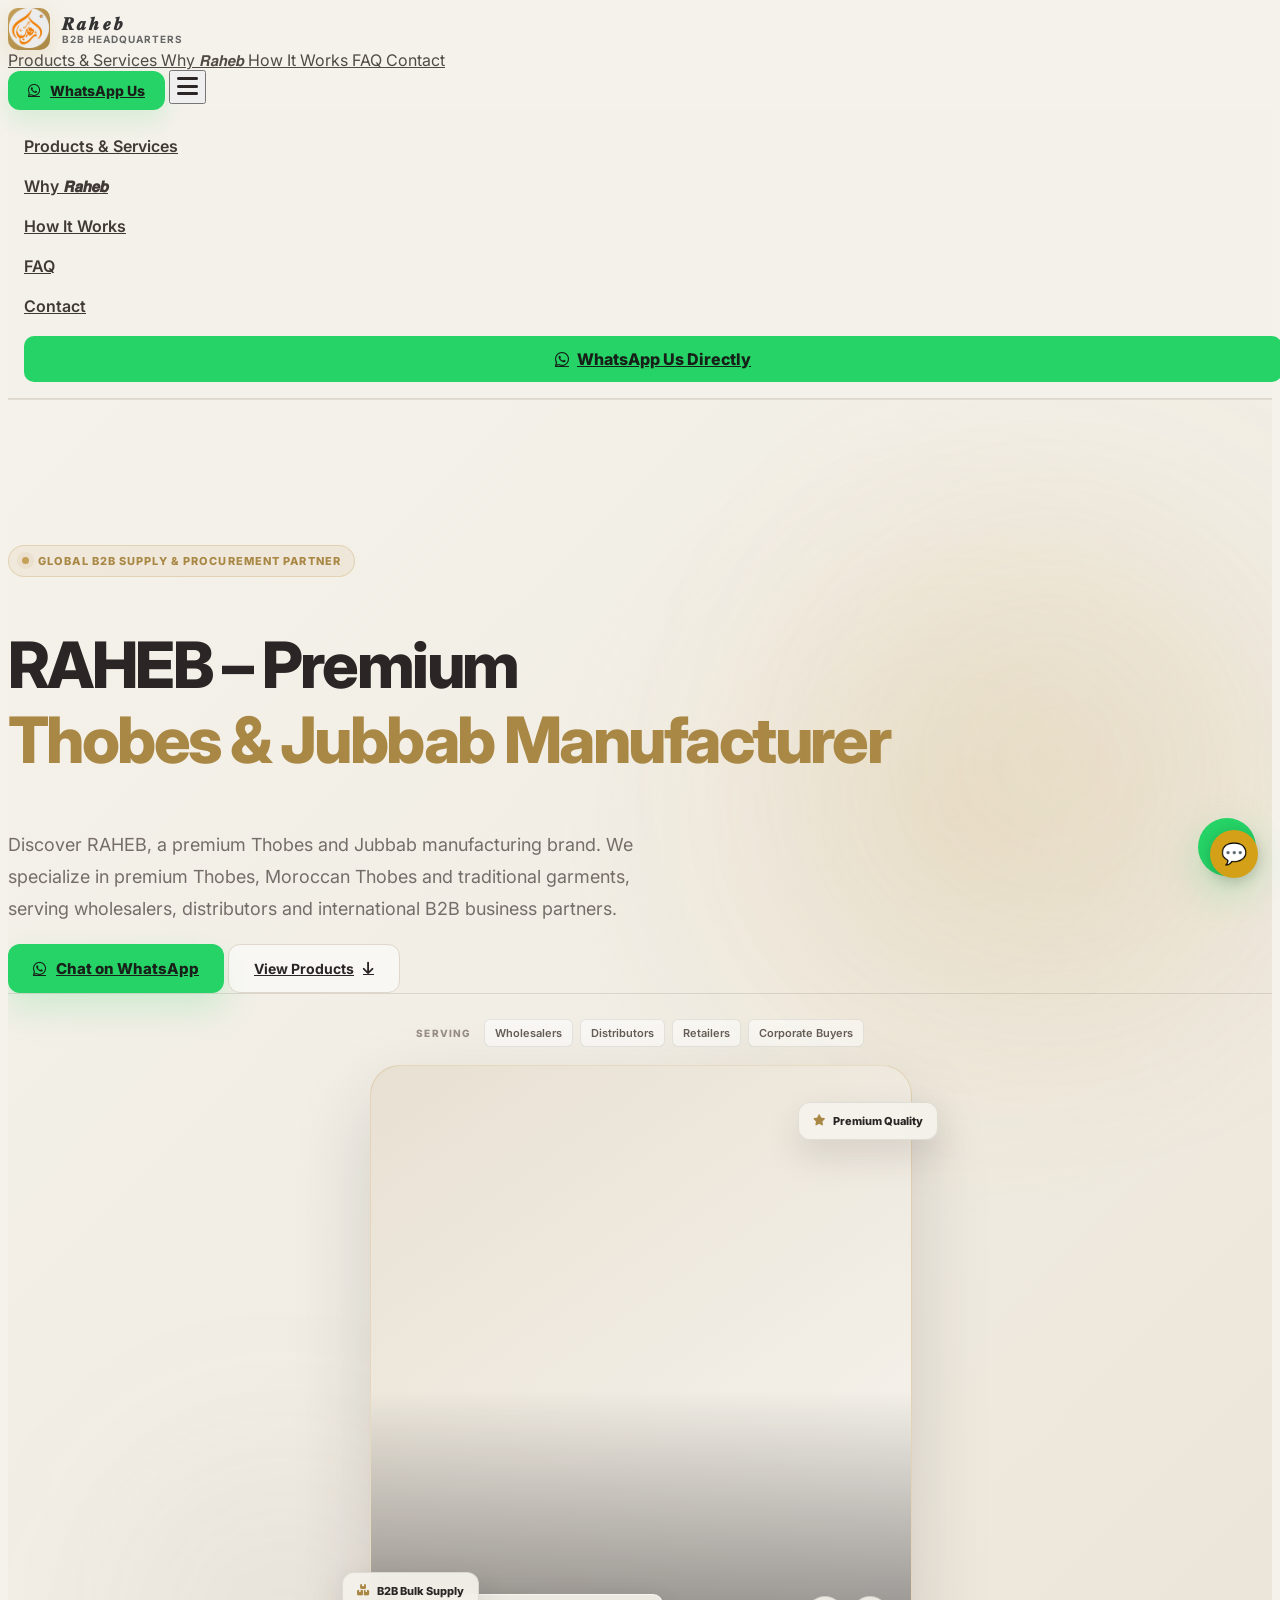
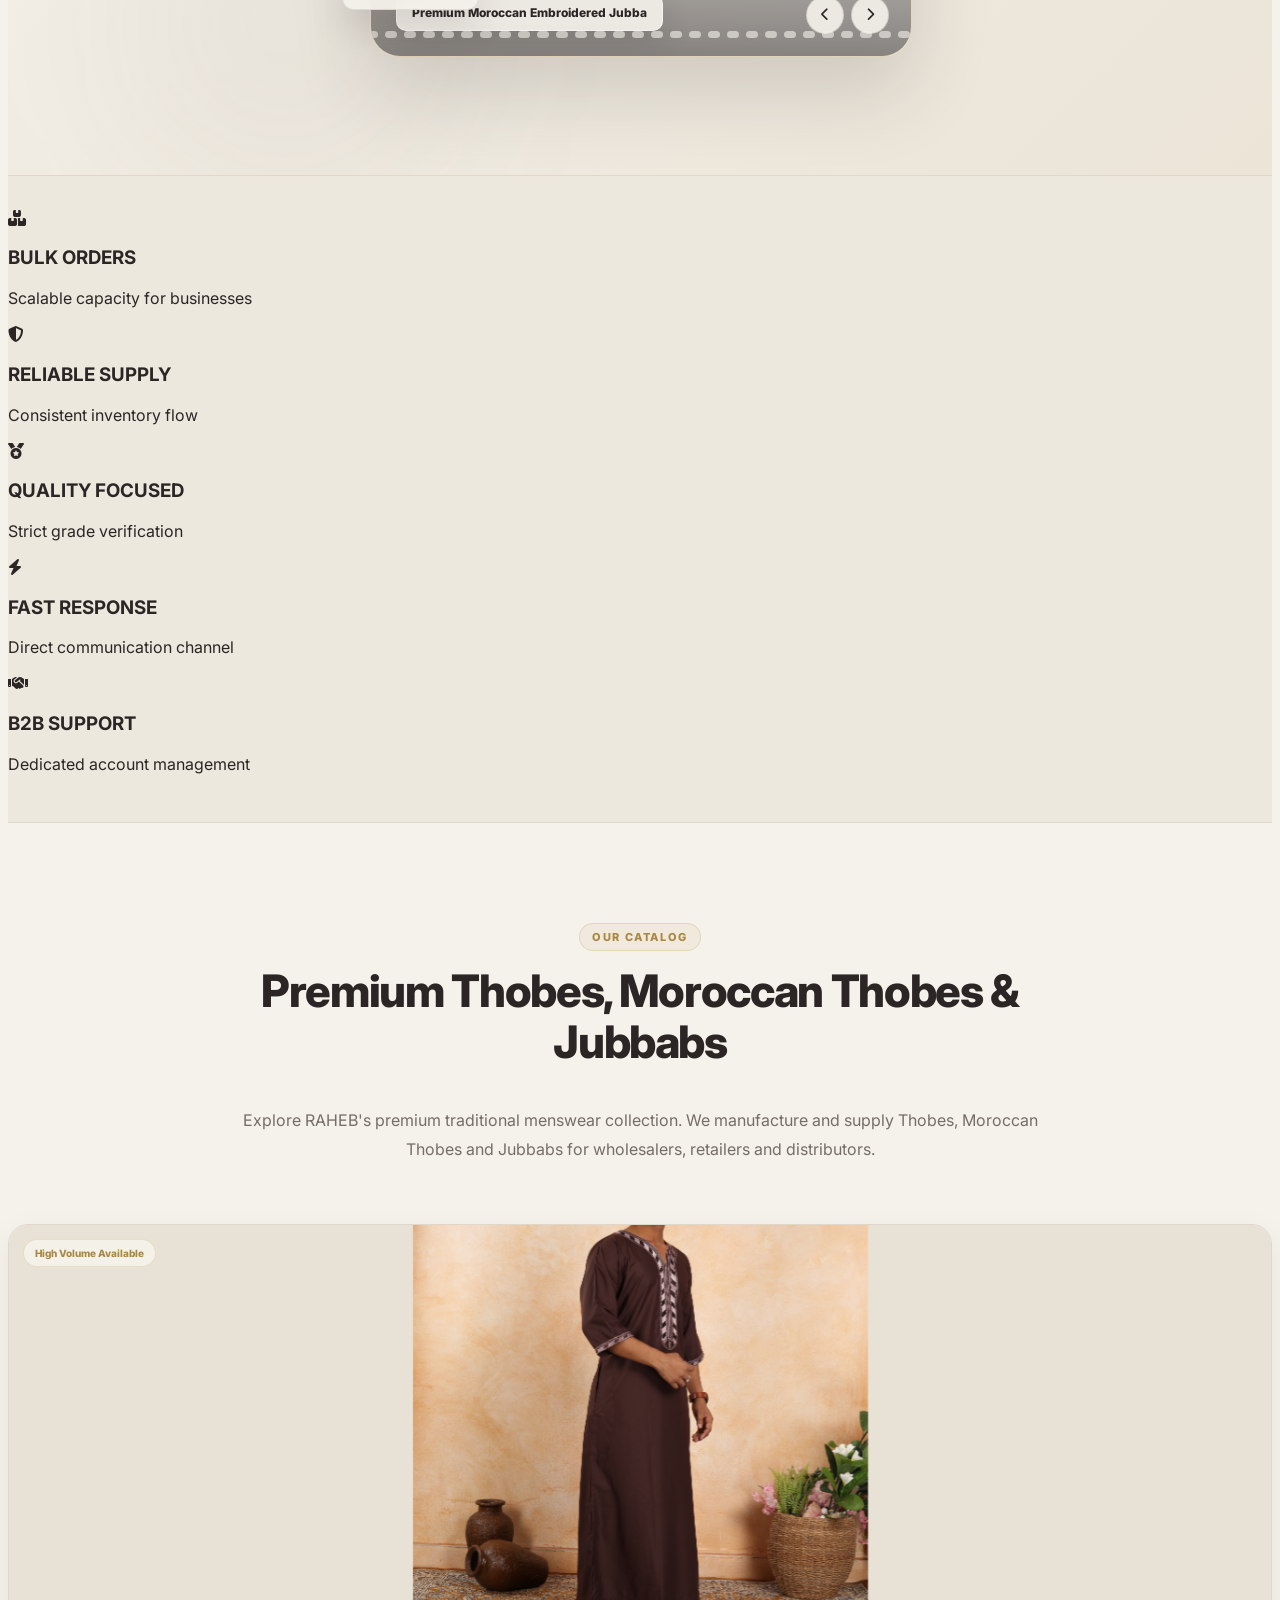
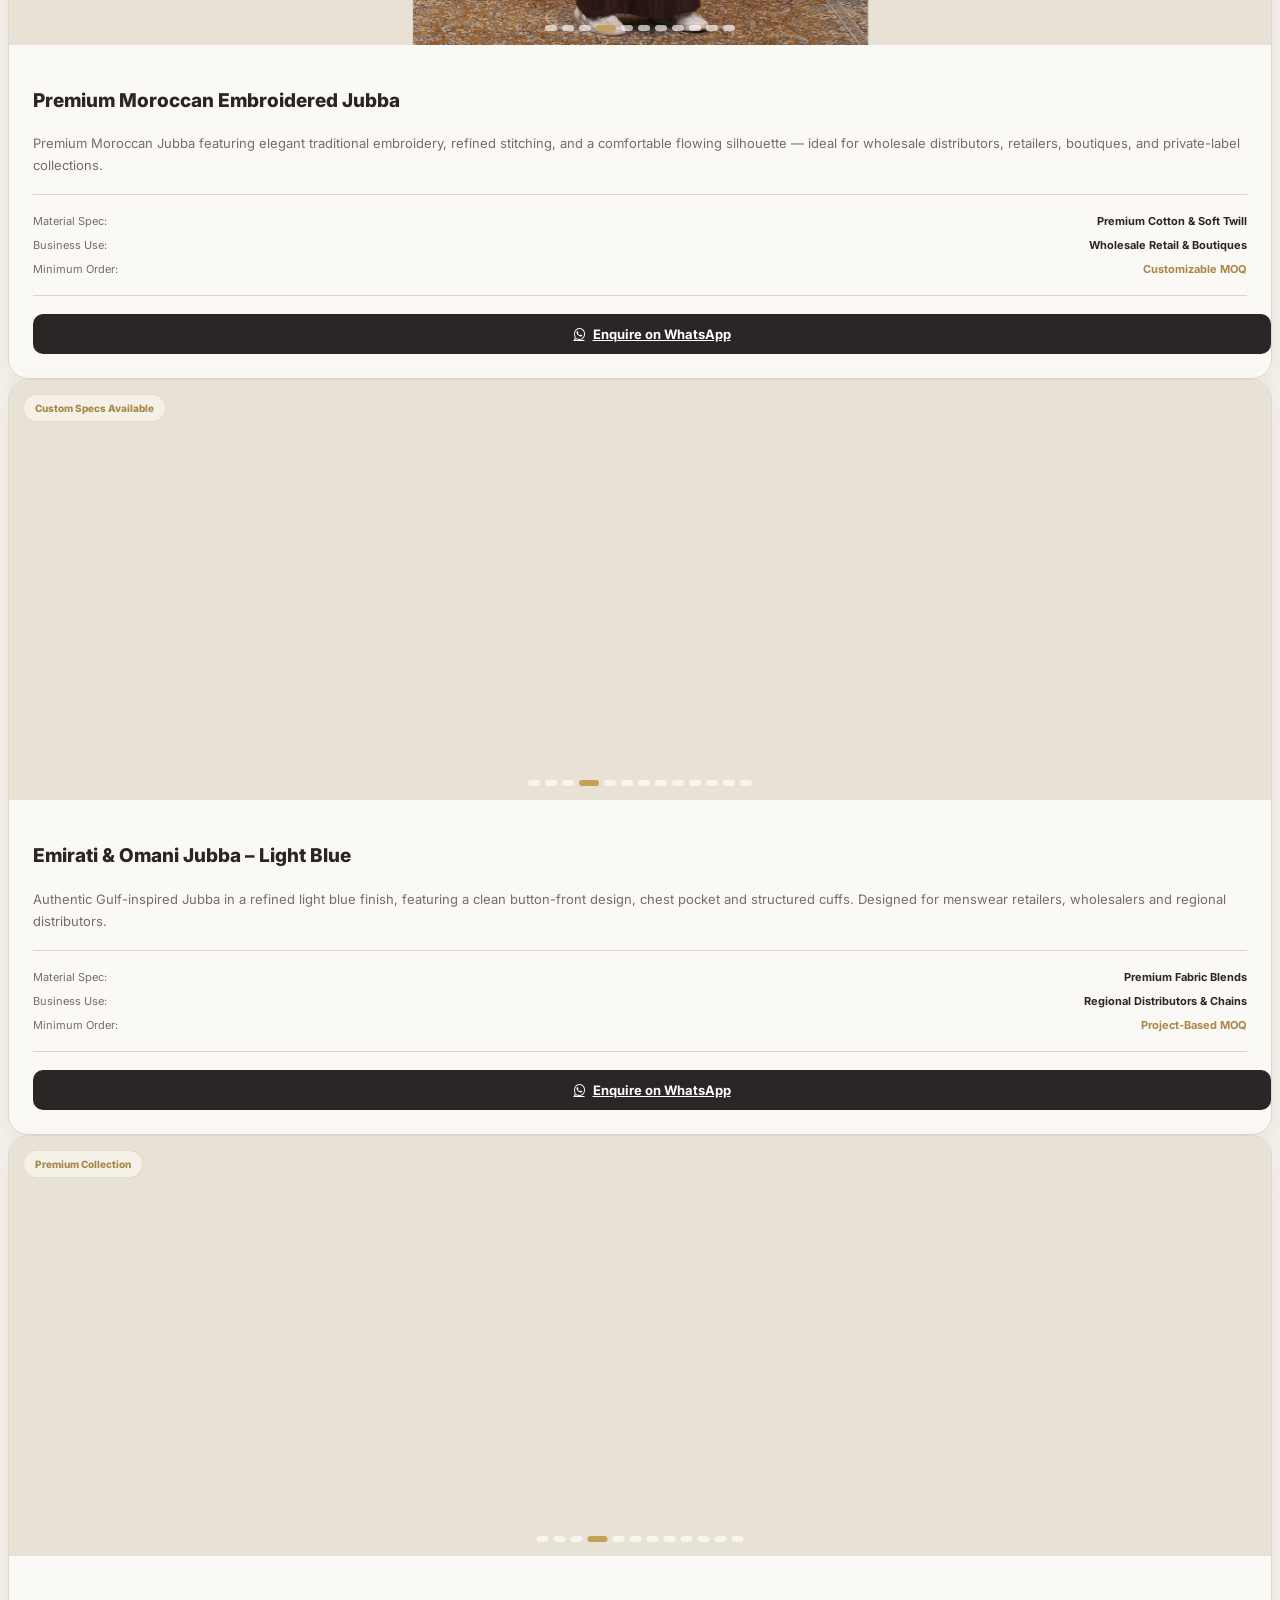
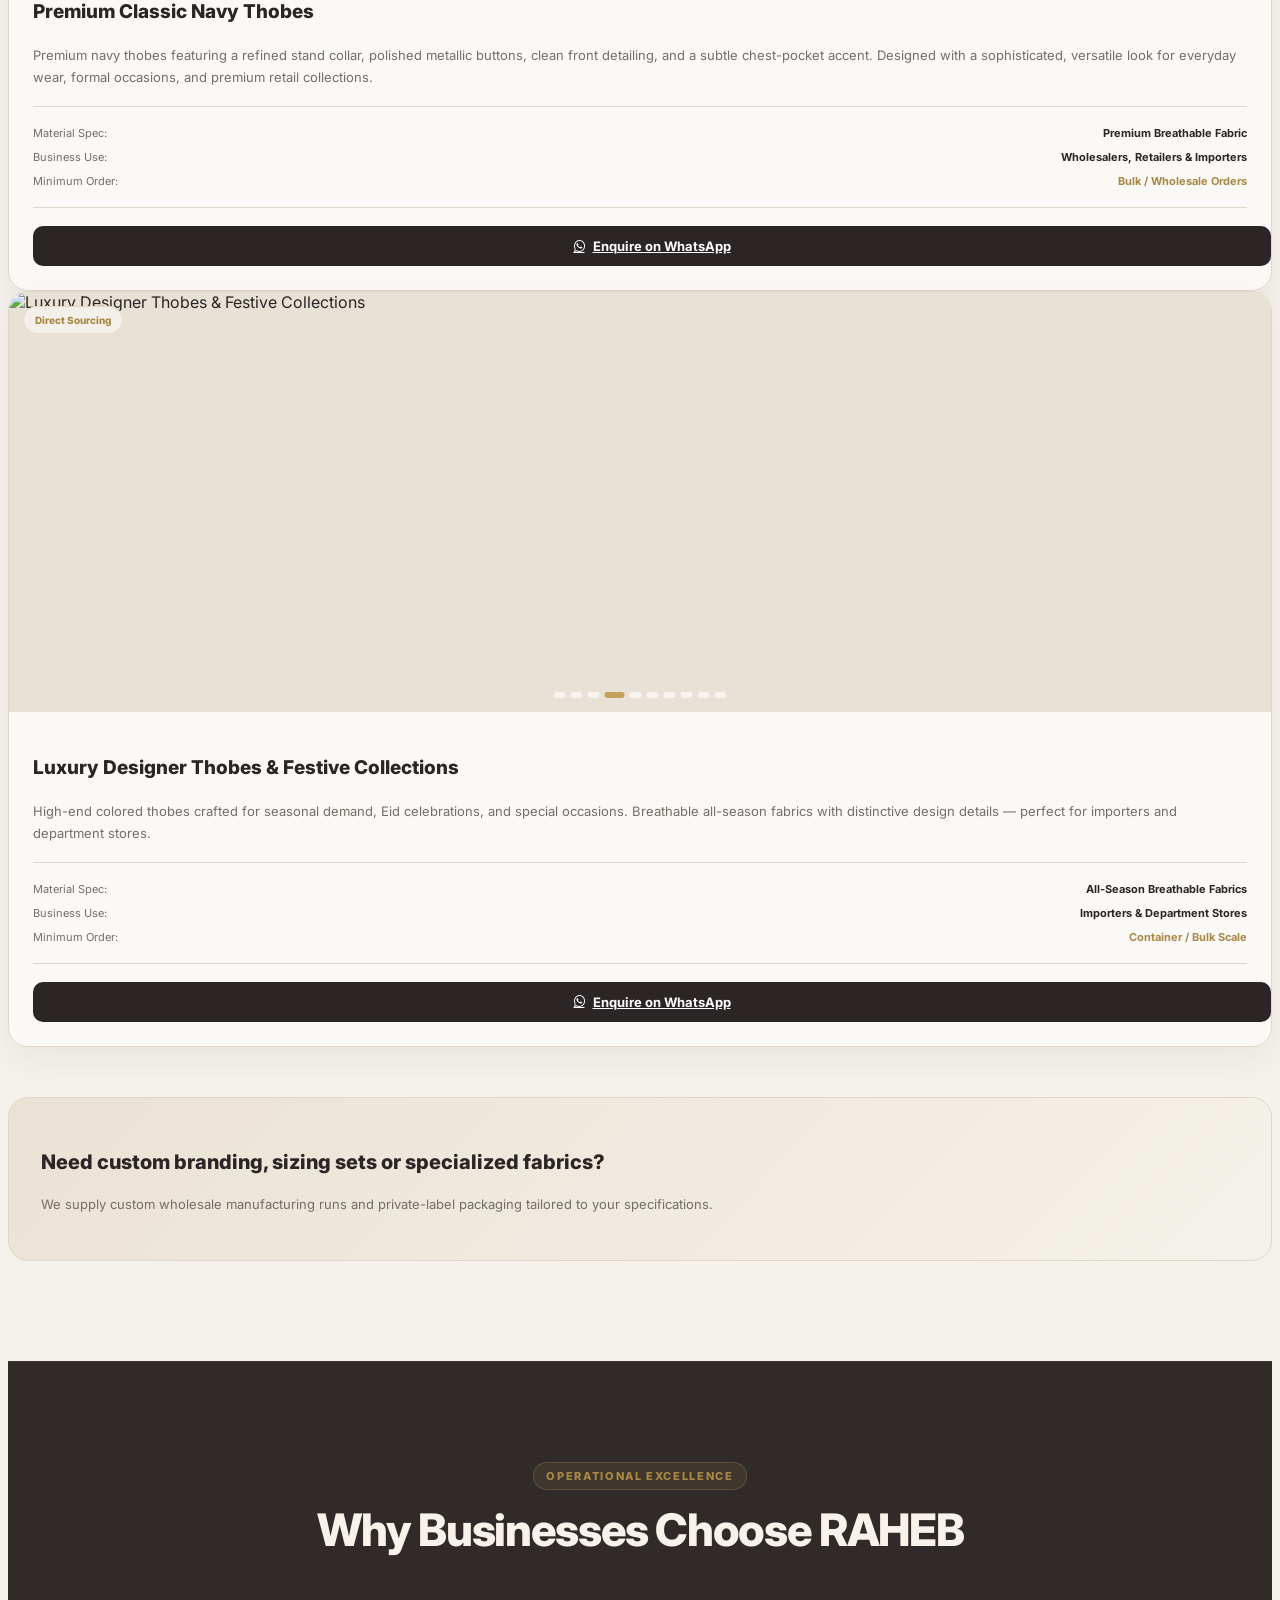
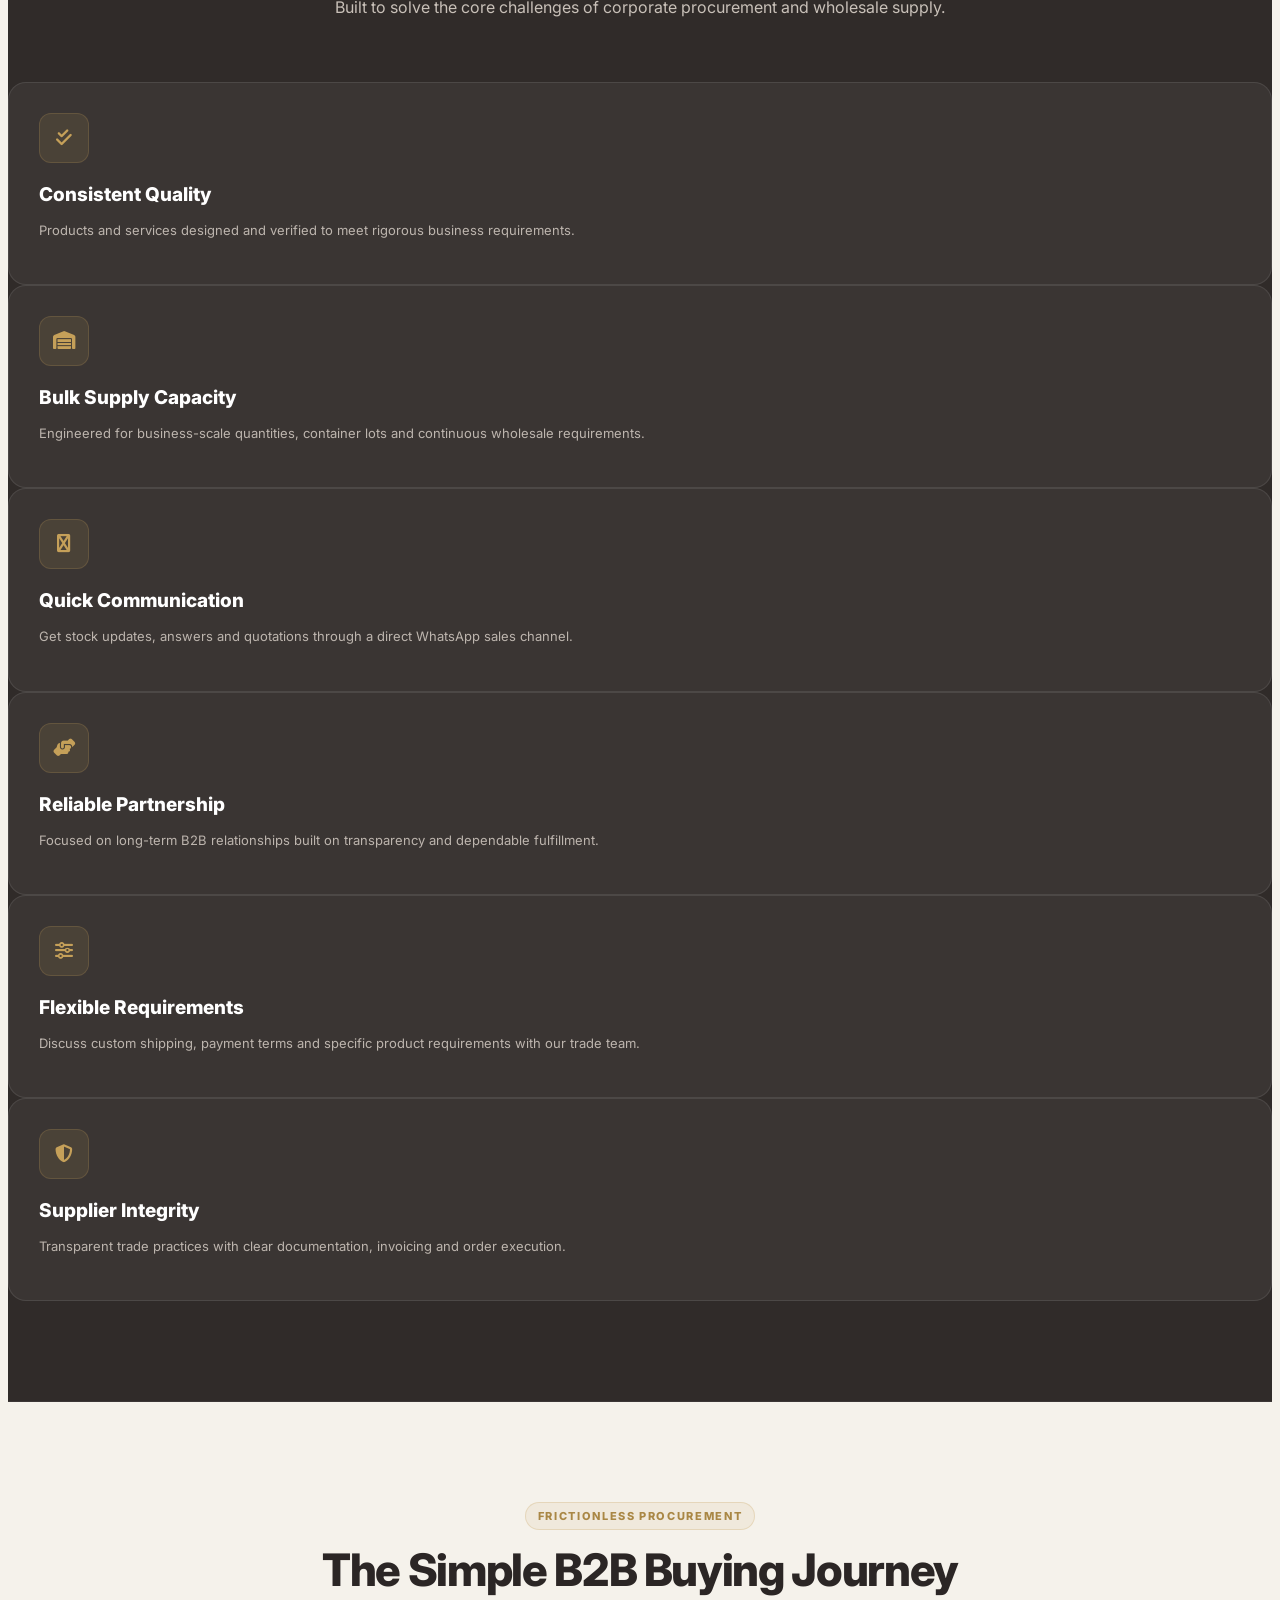
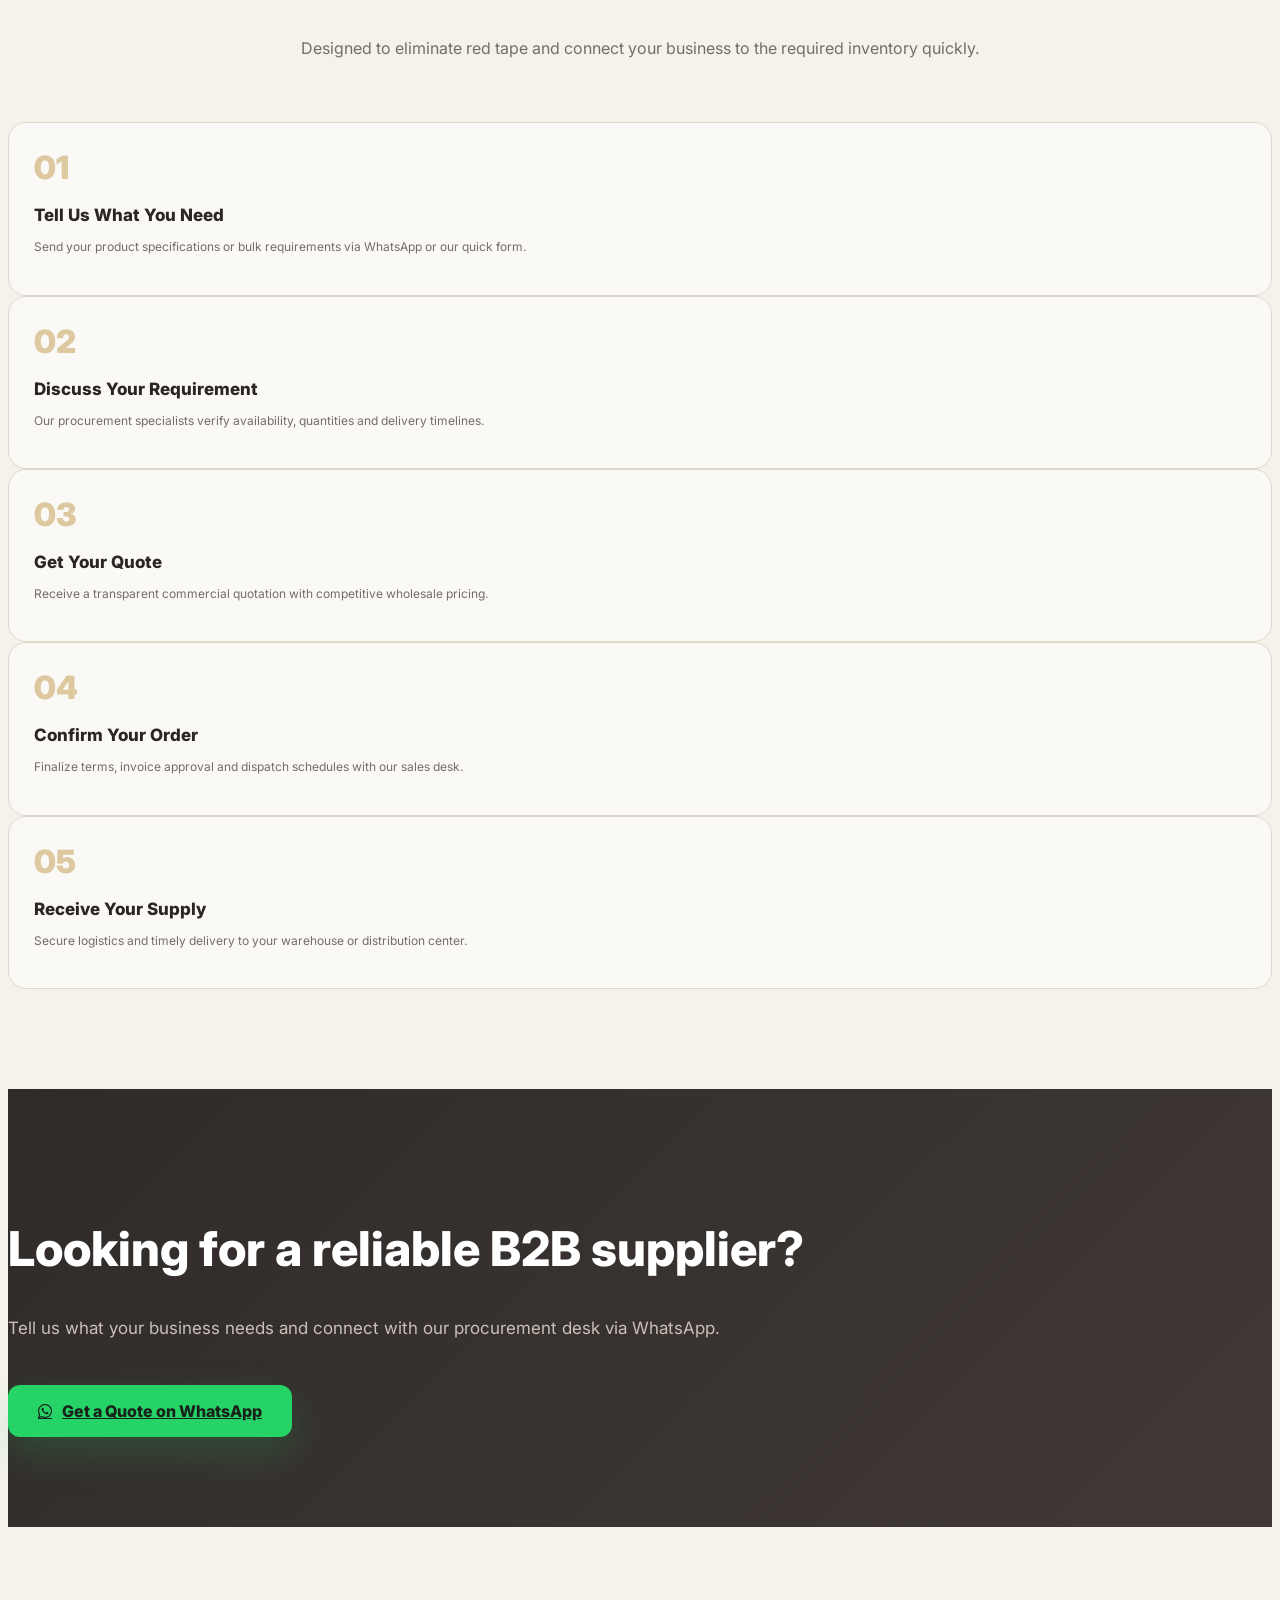
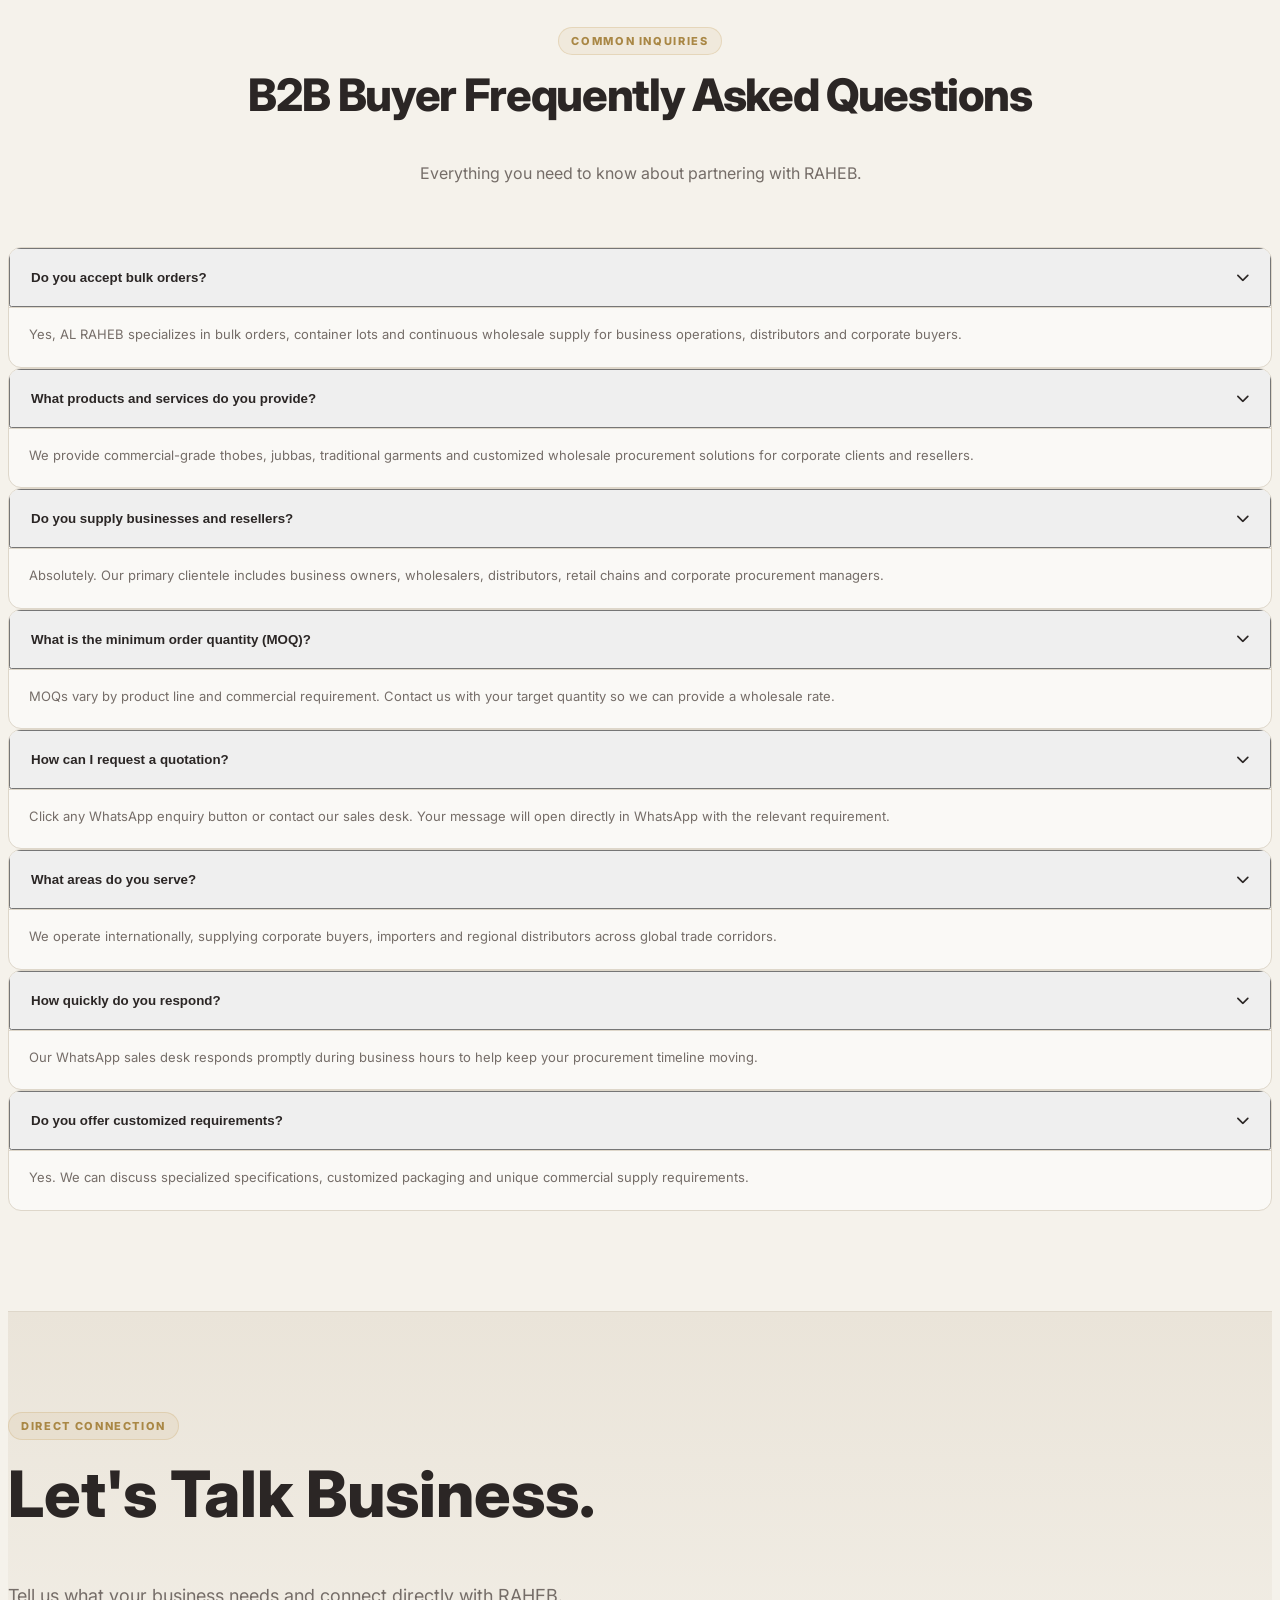
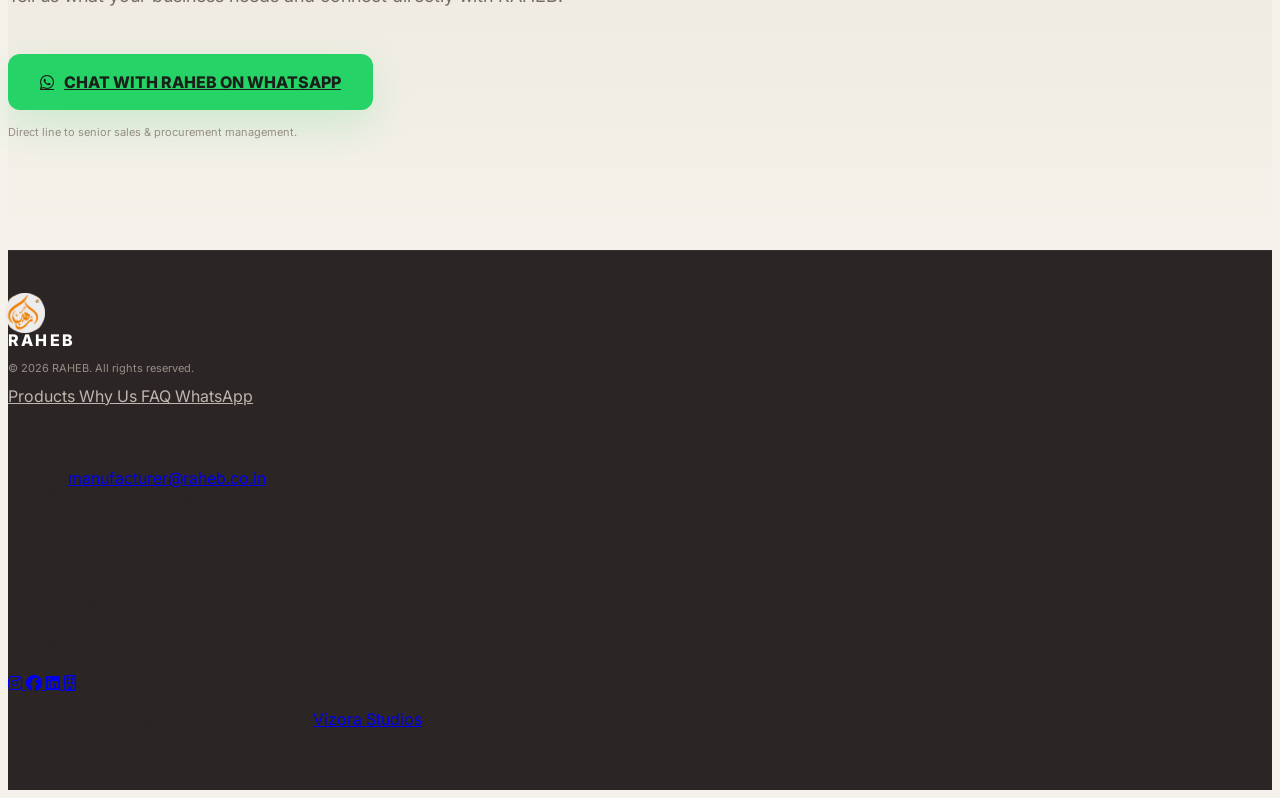
==== commit 123d9a8f: "added robots.txt" ====
--- a/index.html
+++ b/index.html
@@ -17,17 +17,62 @@
     <meta charset="UTF-8">
     <meta name="viewport" content="width=device-width, initial-scale=1.0">
 
-    <title>𝙍𝙖𝙝𝙚𝙗 | Premium International B2B Supplier & Procurement Partner</title>
+
+    <title>𝙍𝙖𝙝𝙚𝙗 | Premium Thobes & Jubbab Manufacturer | B2B Wholesale</title>
 
     <meta name="description"
-        content="𝙍𝙖𝙝𝙚𝙗 is a reliable international B2B supplier for premium thobes, bulk apparel and customized trade solutions.">
+        content="RAHEB is a premium Thobes and Jubbab manufacturing brand offering Moroccan Thobes and B2B wholesale supply. Discover our products and international manufacturing operations.">
+
+    <meta name="robots" content="index, follow, max-image-preview:large">
+
+    <link rel="canonical" href="https://raheb.co.in/">
 
     <meta name="theme-color" content="#F5F2EB">
 
-    <meta property="og:title" content="𝙍𝙖𝙝𝙚𝙗 | Premium International B2B Supplier">
+    <!-- Open Graph -->
+    <meta property="og:title" content="RAHEB | Premium Thobes & Jubbab Manufacturer">
     <meta property="og:description"
-        content="Source quality products with confidence. Direct B2B procurement and wholesale supply partner.">
+        content="Explore premium Thobes, Moroccan Thobes and Jubbabs by RAHEB. B2B wholesale manufacturing and international supply.">
     <meta property="og:type" content="website">
+    <meta property="og:site_name" content="RAHEB">
+    <meta property="og:url" content="https://raheb.co.in/">
+    <meta property="og:image" content="https://raheb.co.in/assets/images/logo.png">
+
+    <!-- Twitter -->
+    <meta name="twitter:card" content="summary_large_image">
+    <meta name="twitter:title" content="RAHEB | Premium Thobes & Jubbab">
+    <meta name="twitter:description" content="Premium Thobes and Jubbab manufacturing by RAHEB.">
+    <meta name="twitter:image" content="https://raheb.co.in/assets/images/logo.png">
+
+    <!-- RAHEB Organization Schema -->
+    <script type="application/ld+json">
+{
+  "@context": "https://schema.org",
+  "@type": "Organization",
+  "name": "RAHEB",
+  "url": "https://raheb.co.in/",
+  "logo": "https://raheb.co.in/assets/images/logo.png",
+  "description": "RAHEB is a premium Thobes and Jubbab manufacturing brand specializing in Moroccan Thobes and B2B wholesale supply.",
+  "brand": {
+    "@type": "Brand",
+    "name": "RAHEB"
+  },
+  "knowsAbout": [
+    "Thobes",
+    "Moroccan Thobes",
+    "Jubbabs",
+    "Traditional Menswear",
+    "Garment Manufacturing",
+    "Wholesale Apparel"
+  ],
+  "sameAs": [
+    "https://www.instagram.com/raheb_thobe?gwpx=YnlhajI1OW9xN3p0",
+    "https://www.facebook.com/raheb_thobe/",
+    "https://www.linkedin.com/company/raheb_thobe/"
+  ]
+}
+</script>
+
 
     <!-- Fonts -->
     <link rel="preconnect" href="https://fonts.googleapis.com">
@@ -250,23 +295,27 @@
                         </div>
 
 
+
                         <h1 class="hero-title">
 
-                            Your Reliable B2B Partner for
+                            RAHEB – Premium
 
                             <span class="hero-title-accent">
-                                Commercial Supply
+                                Thobes & Jubbab Manufacturer
                             </span>
 
                         </h1>
 
 
+
+
                         <p class="hero-description">
 
-                            Streamline your bulk procurement with 𝙍𝙖𝙝𝙚𝙗.
-                            We connect business owners, wholesalers and
-                            corporate buyers with dependable inventory and
-                            direct communication.
+                            Discover RAHEB, a premium Thobes and Jubbab
+                            manufacturing brand. We specialize in premium
+                            Thobes, Moroccan Thobes and traditional garments,
+                            serving wholesalers, distributors and international
+                            B2B business partners.
 
                         </p>
 
@@ -403,17 +452,17 @@
                         OUR CATALOG
                     </span>
 
+
                     <h2 class="section-title">
-                        Professional B2B Thobes & Bulk Apparel Lines
+                        Premium Thobes, Moroccan Thobes & Jubbabs
                     </h2>
 
                     <p class="section-subtitle">
-
-                        Designed for commercial buyers, wholesalers
-                        and distributors. Premium tailored thobes,
-                        jubbas and traditional garments.
-
+                        Explore RAHEB's premium traditional menswear collection.
+                        We manufacture and supply Thobes, Moroccan Thobes
+                        and Jubbabs for wholesalers, retailers and distributors.
                     </p>
+
 
                 </div>
 
@@ -745,19 +794,19 @@
                 <div>
                     <h4 class="text-white text-sm font-bold tracking-wider mb-3">Follow Us</h4>
                     <div class="flex space-x-4 text-[#BDB5AE]">
-                        <a href="https://www.instagram.com/raheb452/" target="_blank" rel="noopener"
-                            class="hover:text-[#C5A059] transition">
+                        <a href="https://www.instagram.com/raheb_thobe?gwpx=YnlhajI1OW9xN3p0" target="_blank"
+                            rel="noopener" class="hover:text-[#C5A059] transition">
                             <i class="fa-brands fa-instagram text-lg"></i>
                         </a>
-                        <a href="https://www.facebook.com/raheb452/" target="_blank" rel="noopener"
+                        <a href="https://www.facebook.com/raheb_thobe/" target="_blank" rel="noopener"
                             class="hover:text-[#C5A059] transition">
                             <i class="fa-brands fa-facebook text-lg"></i>
                         </a>
-                        <a href="https://www.linkedin.com/company/raheb452/" target="_blank" rel="noopener"
+                        <a href="https://www.linkedin.com/company/raheb_thobe/" target="_blank" rel="noopener"
                             class="hover:text-[#C5A059] transition">
                             <i class="fa-brands fa-linkedin text-lg"></i>
                         </a>
-                        <a href="https://www.go4business.com/raheb452/" target="_blank" rel="noopener"
+                        <a href="https://www.go4business.com/raheb_thobe/" target="_blank" rel="noopener"
                             class="hover:text-[#C5A059] transition">
                             <i class="fa-regular fa-building text-lg"></i>
                             <span class="sr-only">Go4Business</span>
